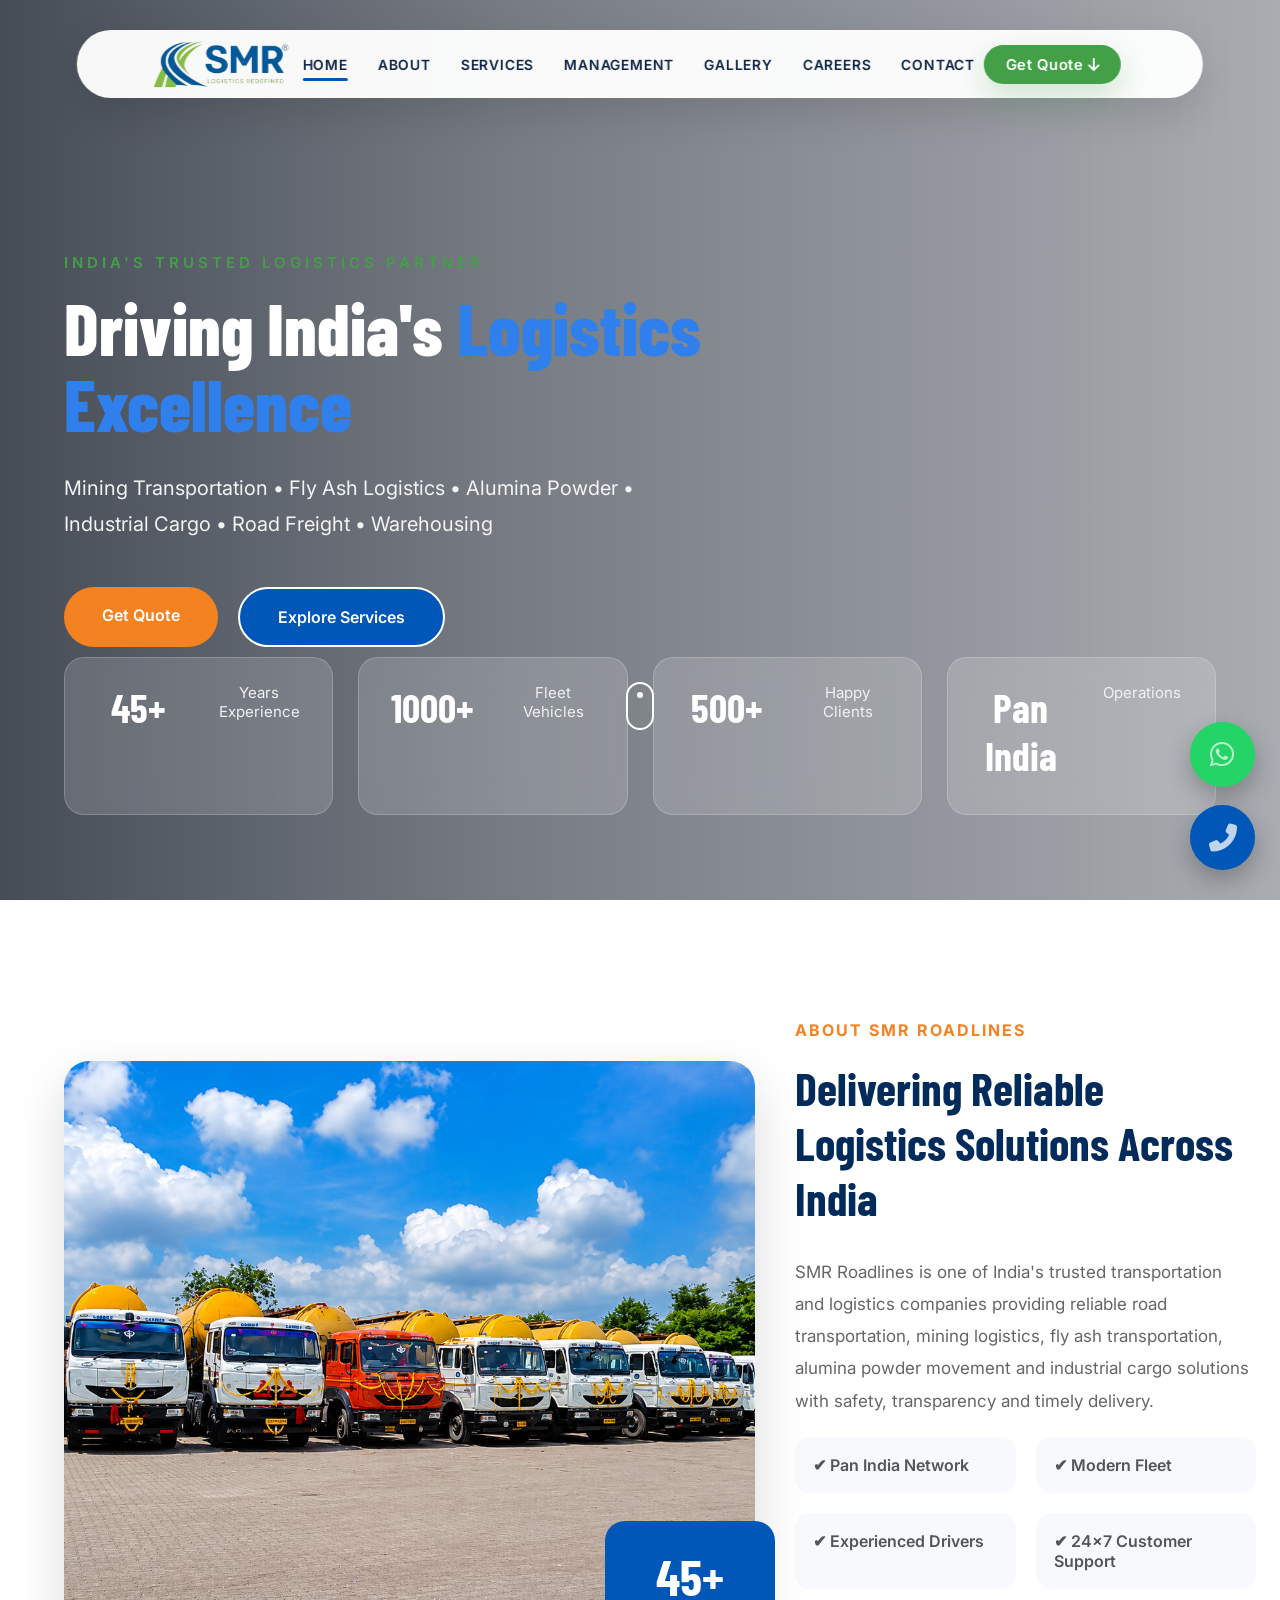
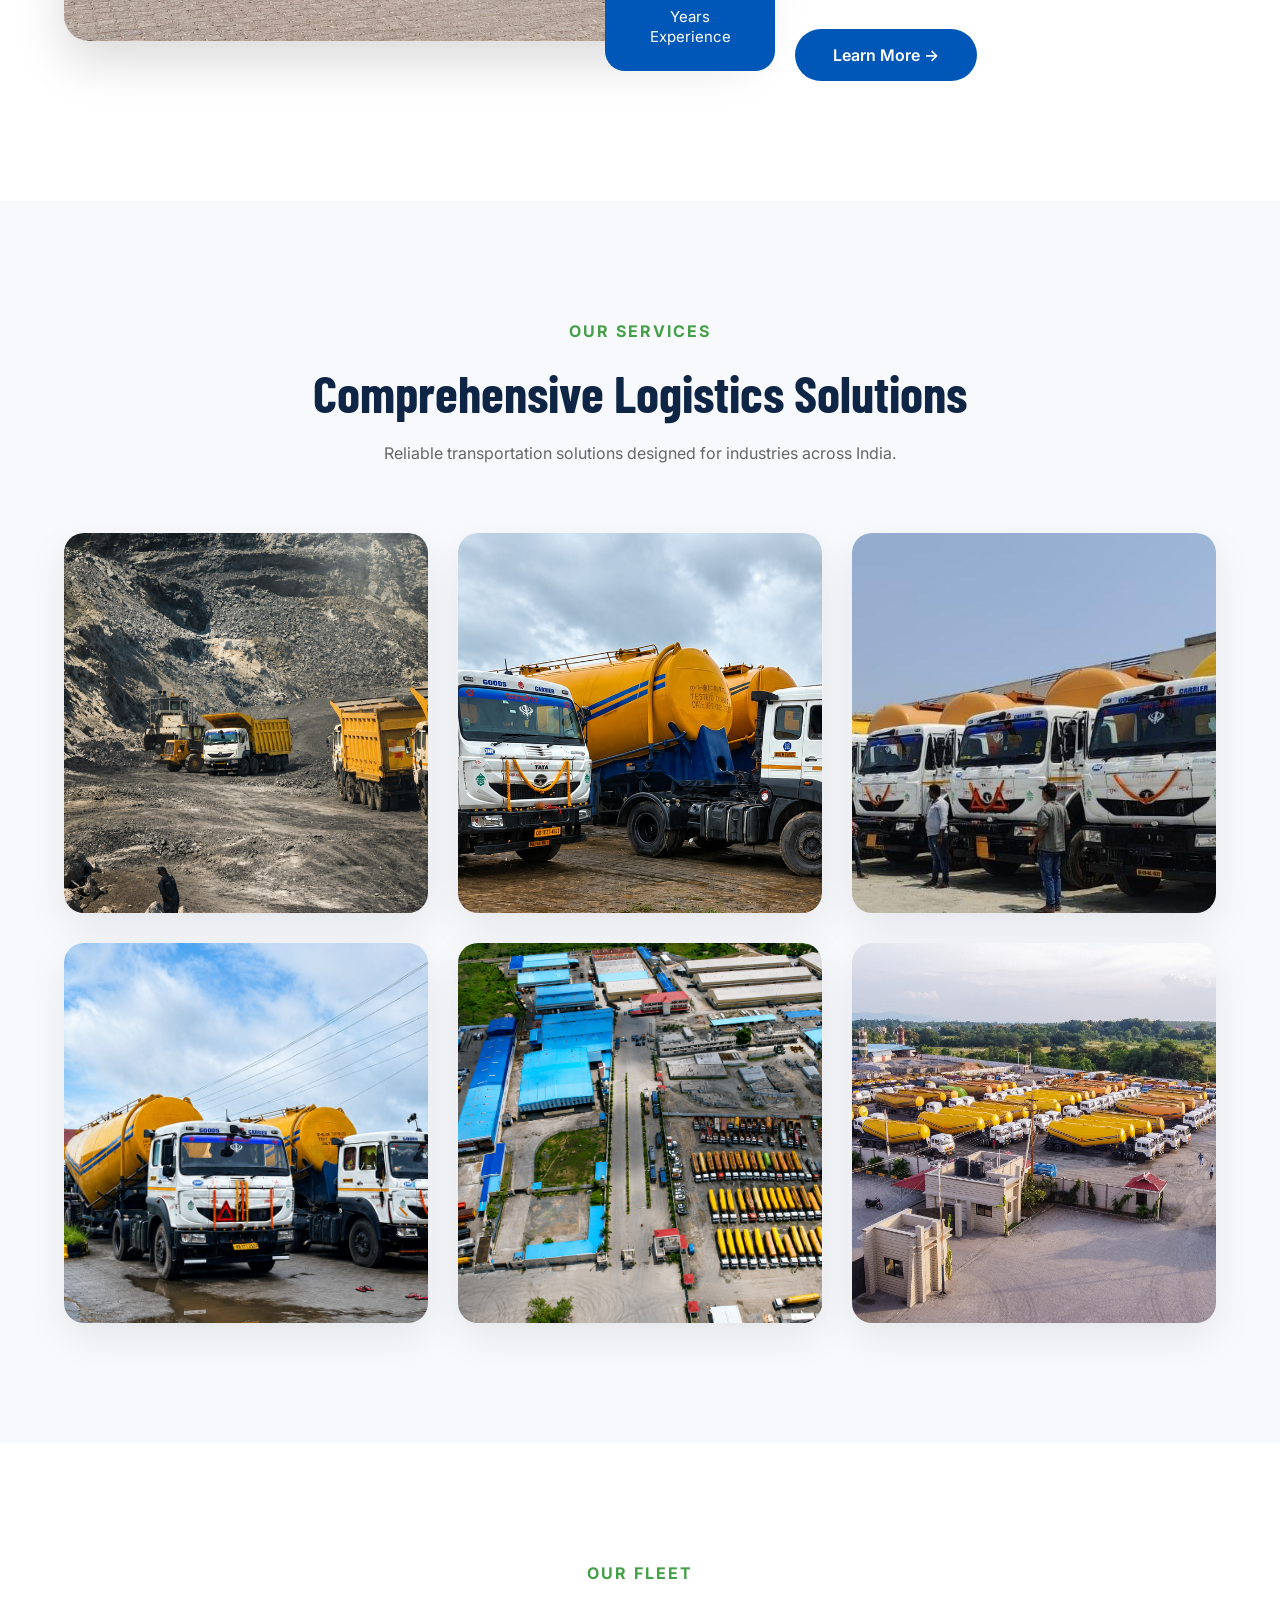
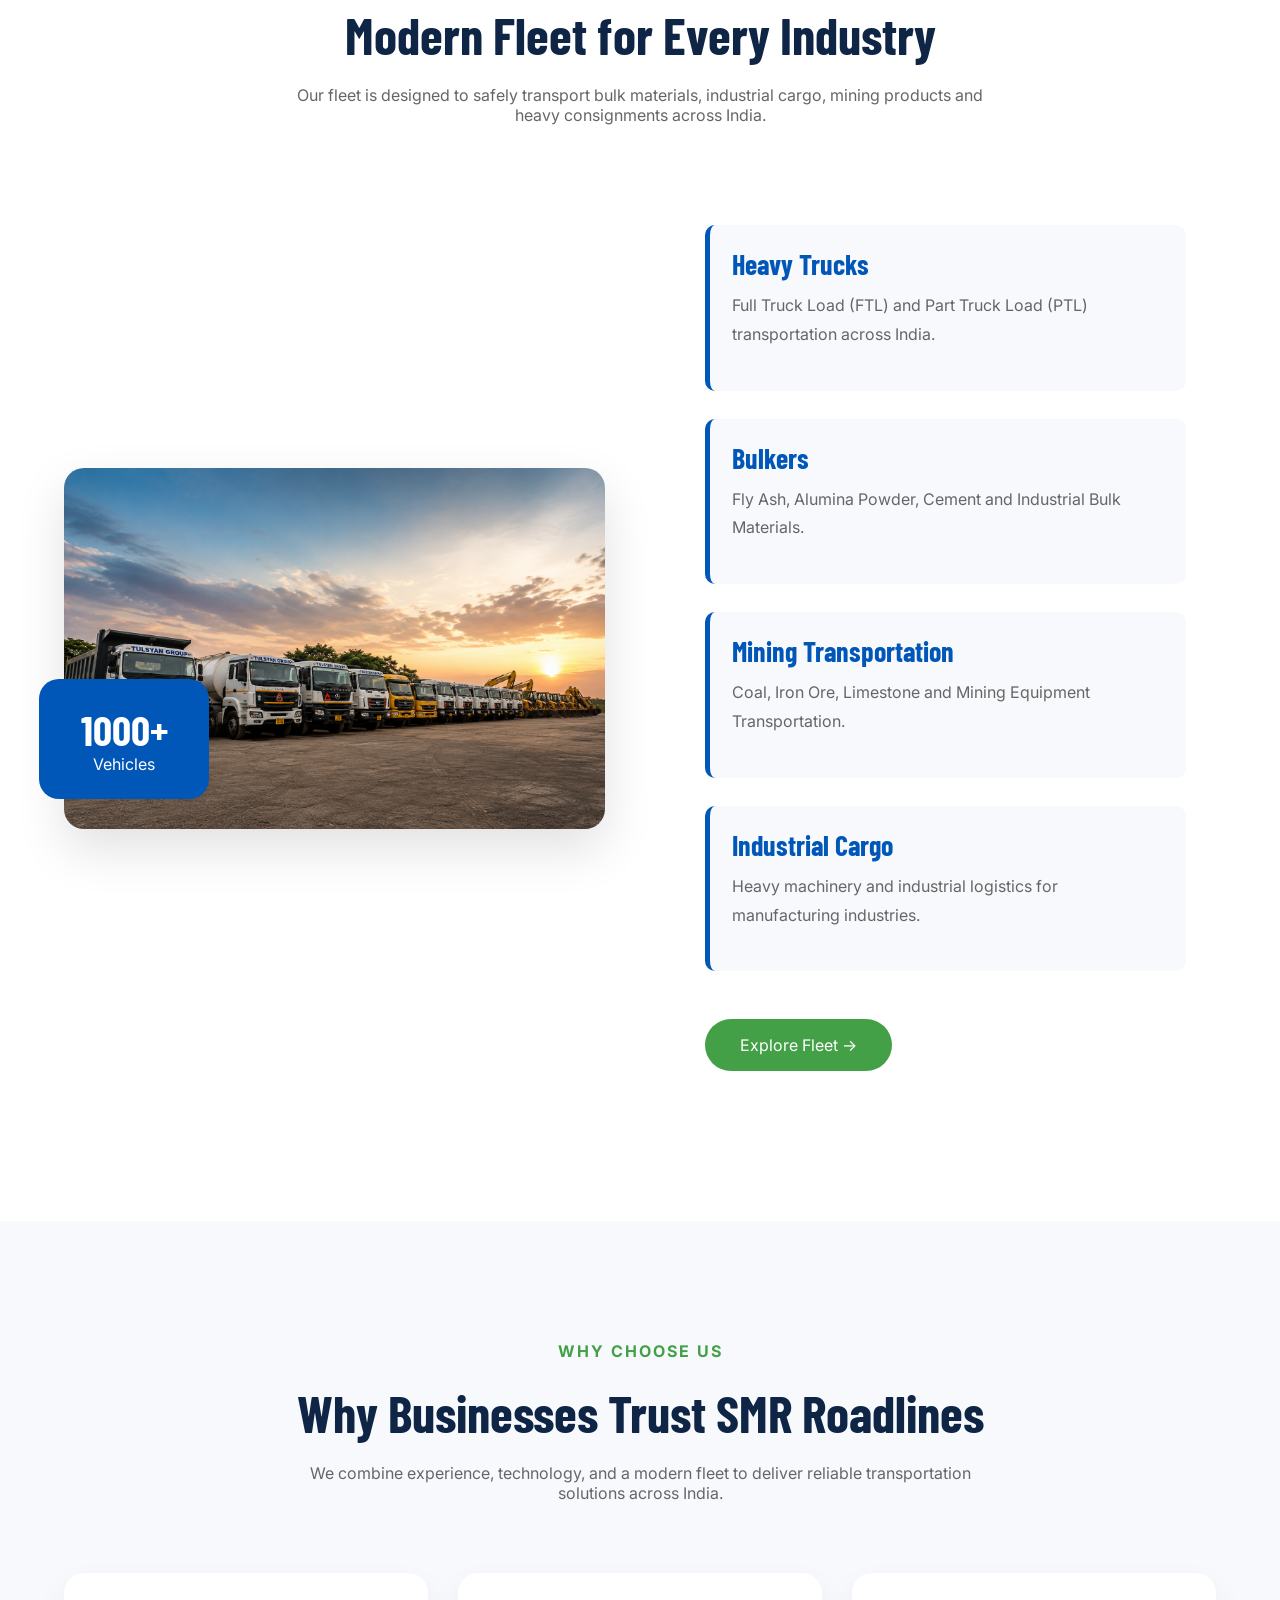
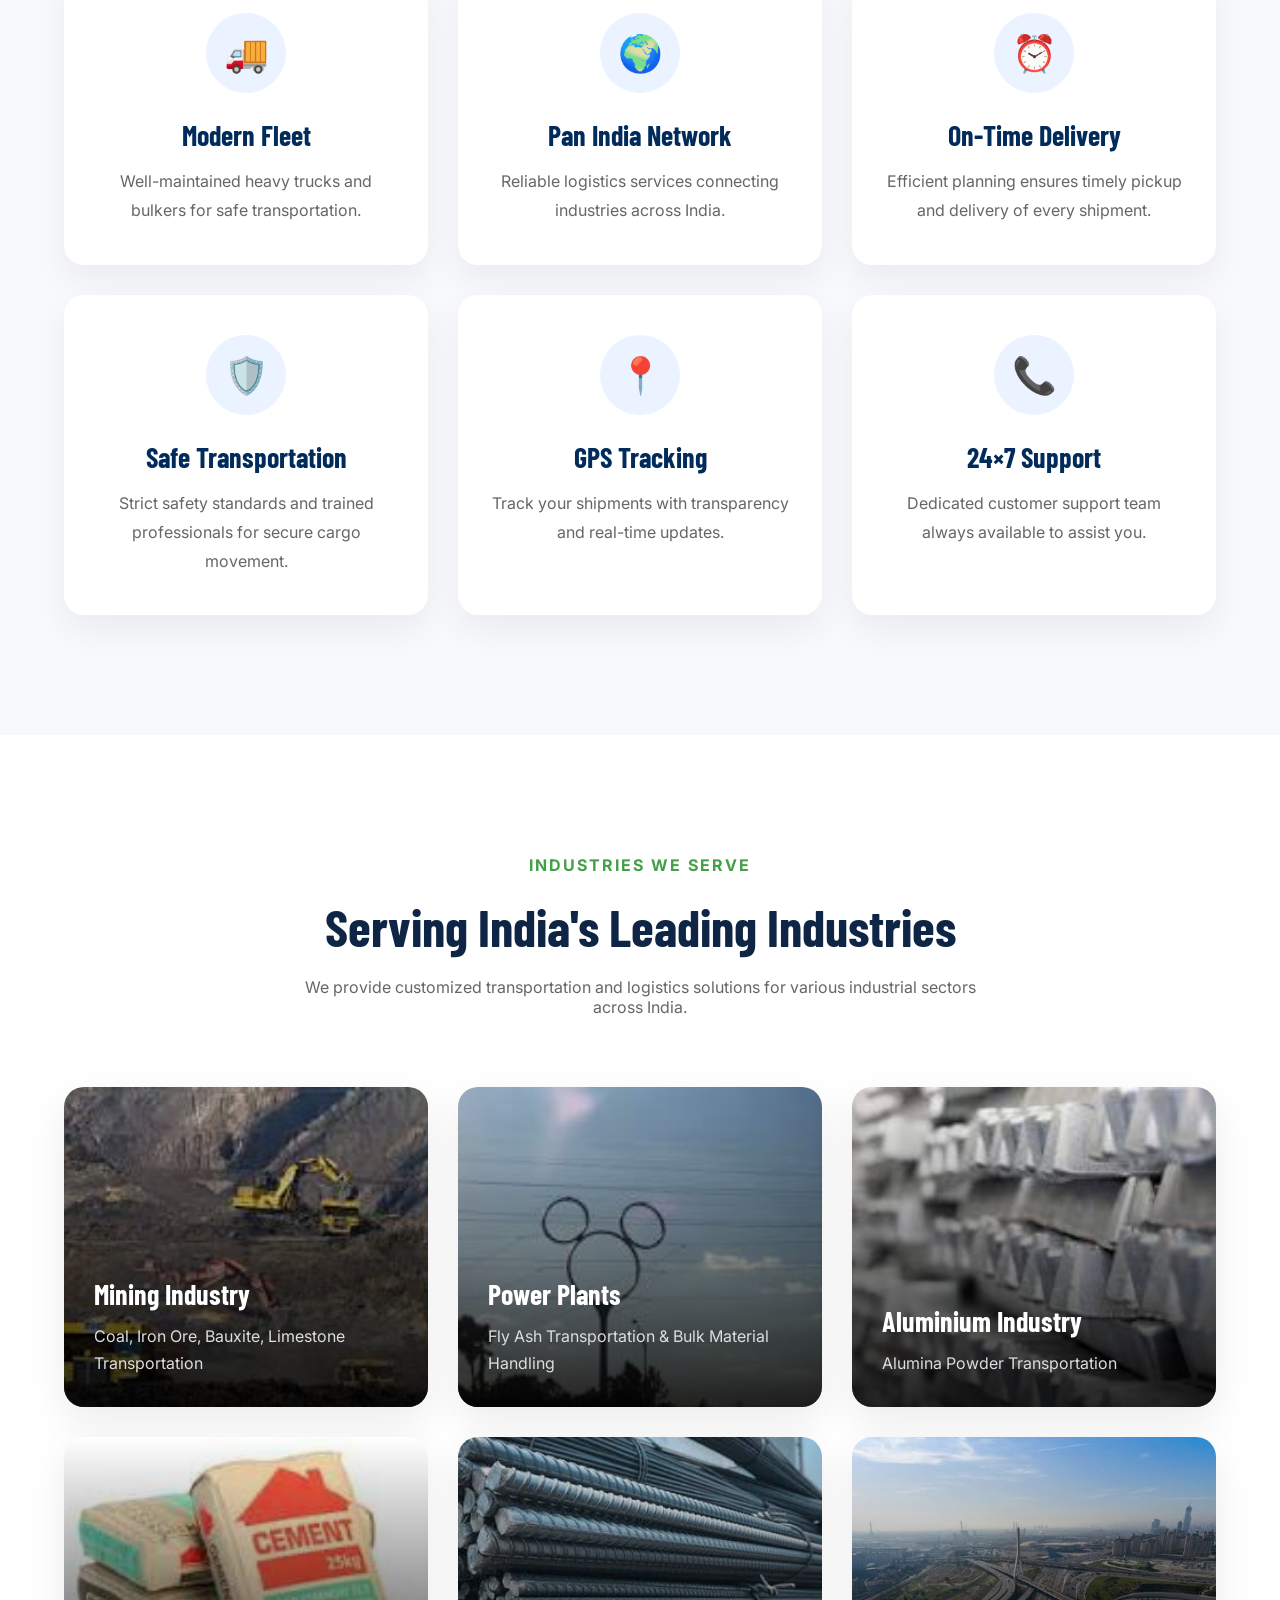
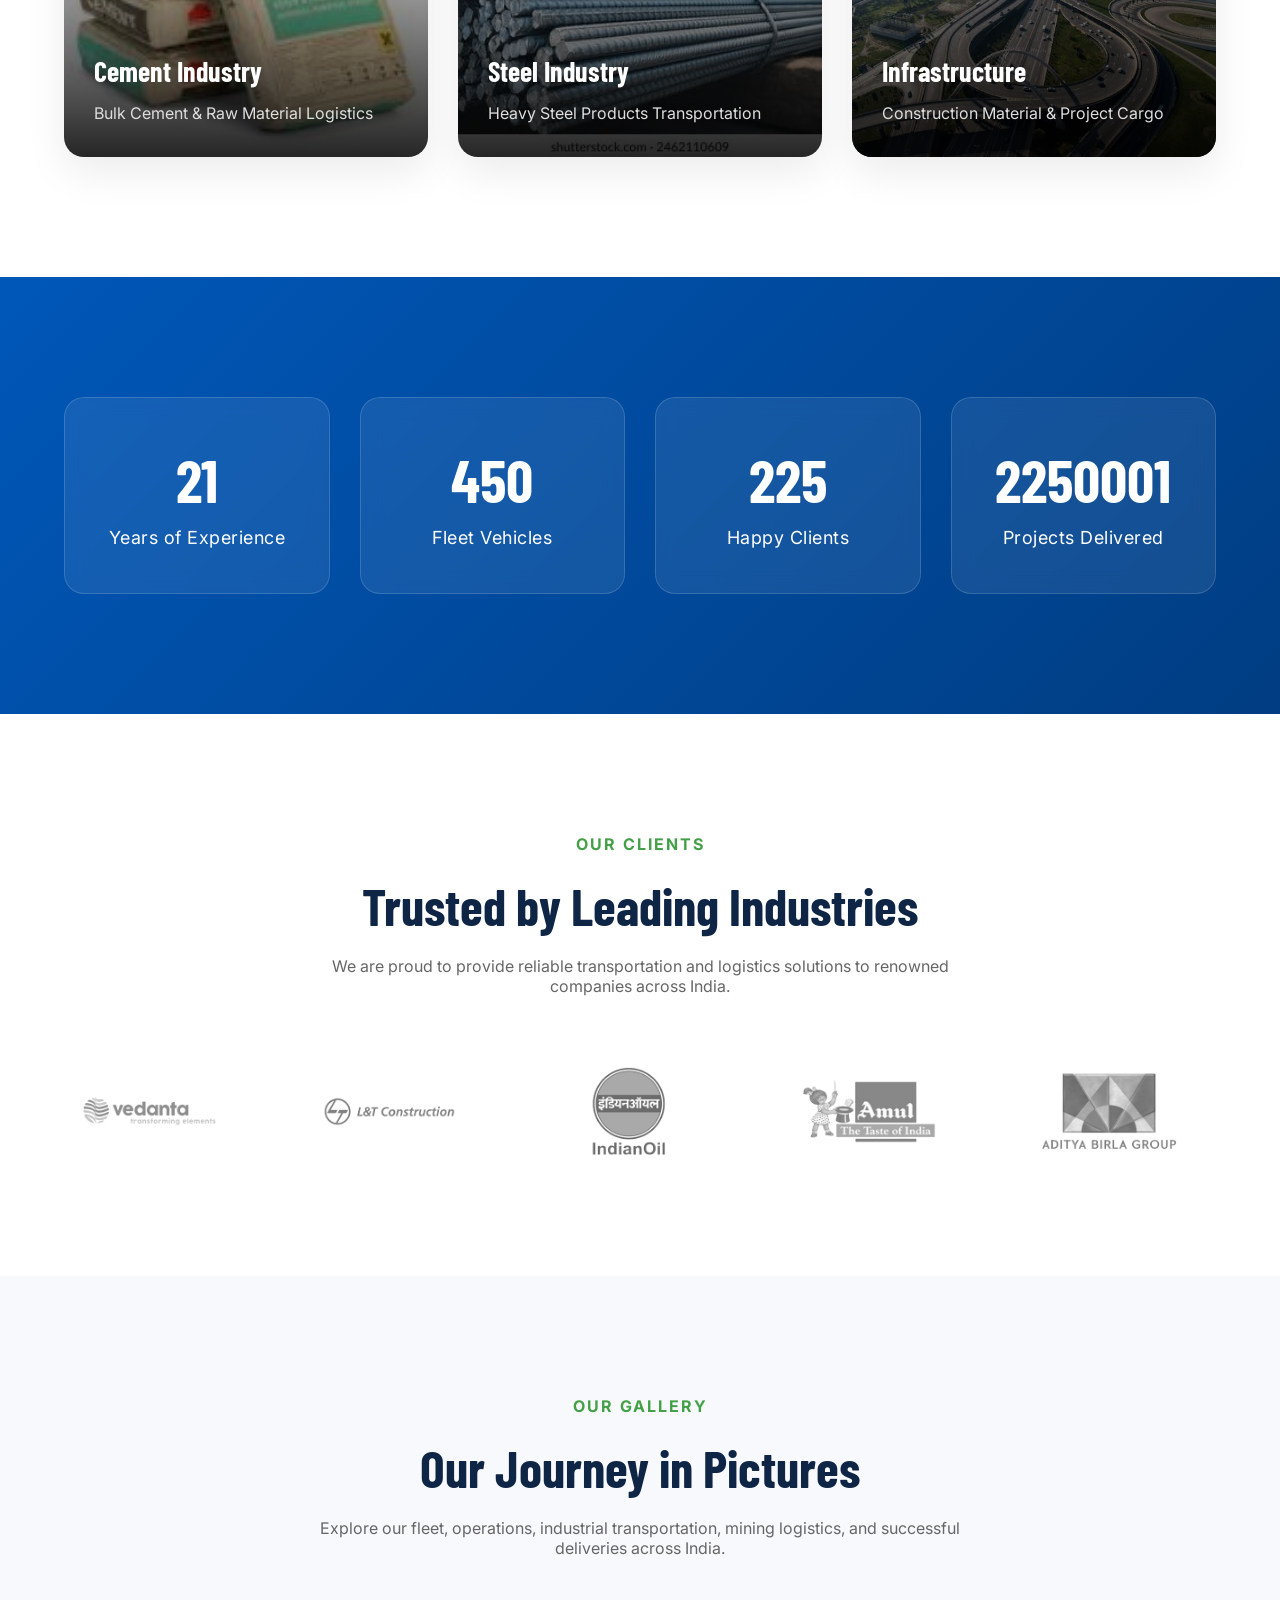
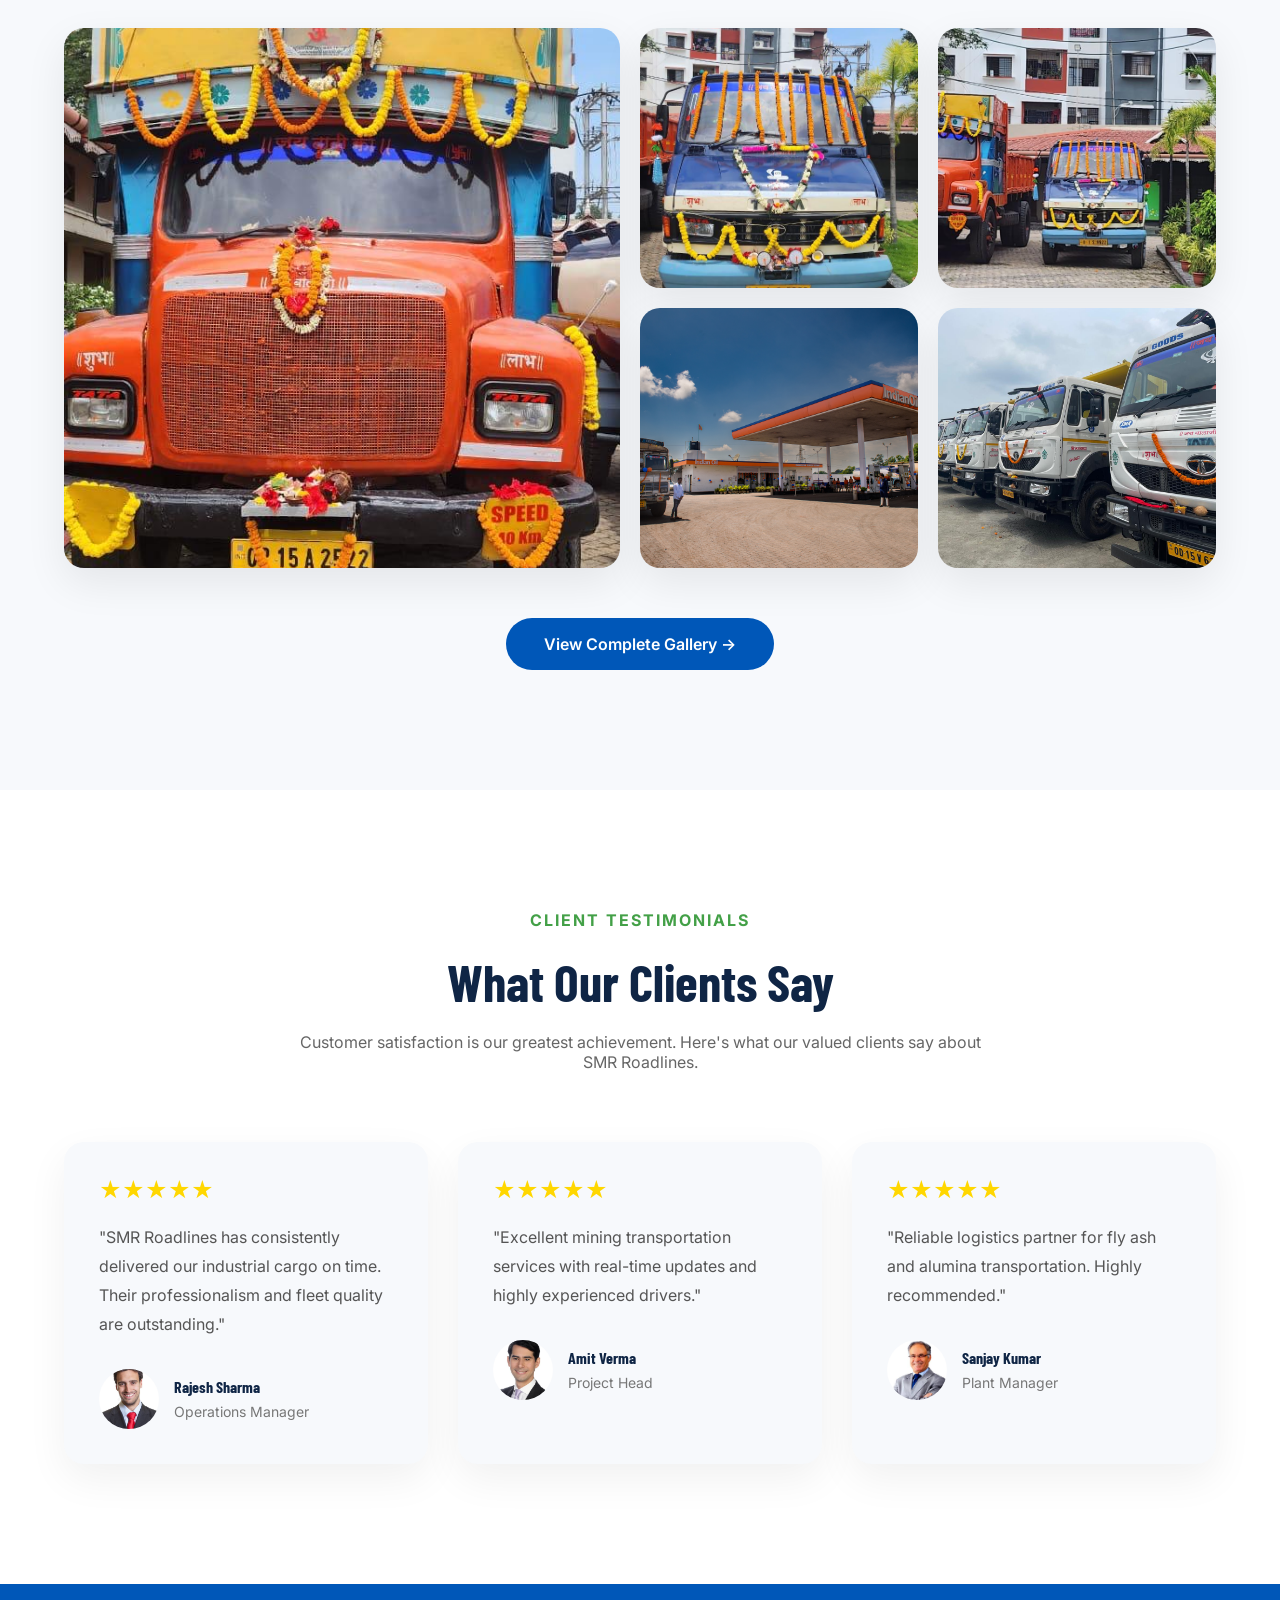
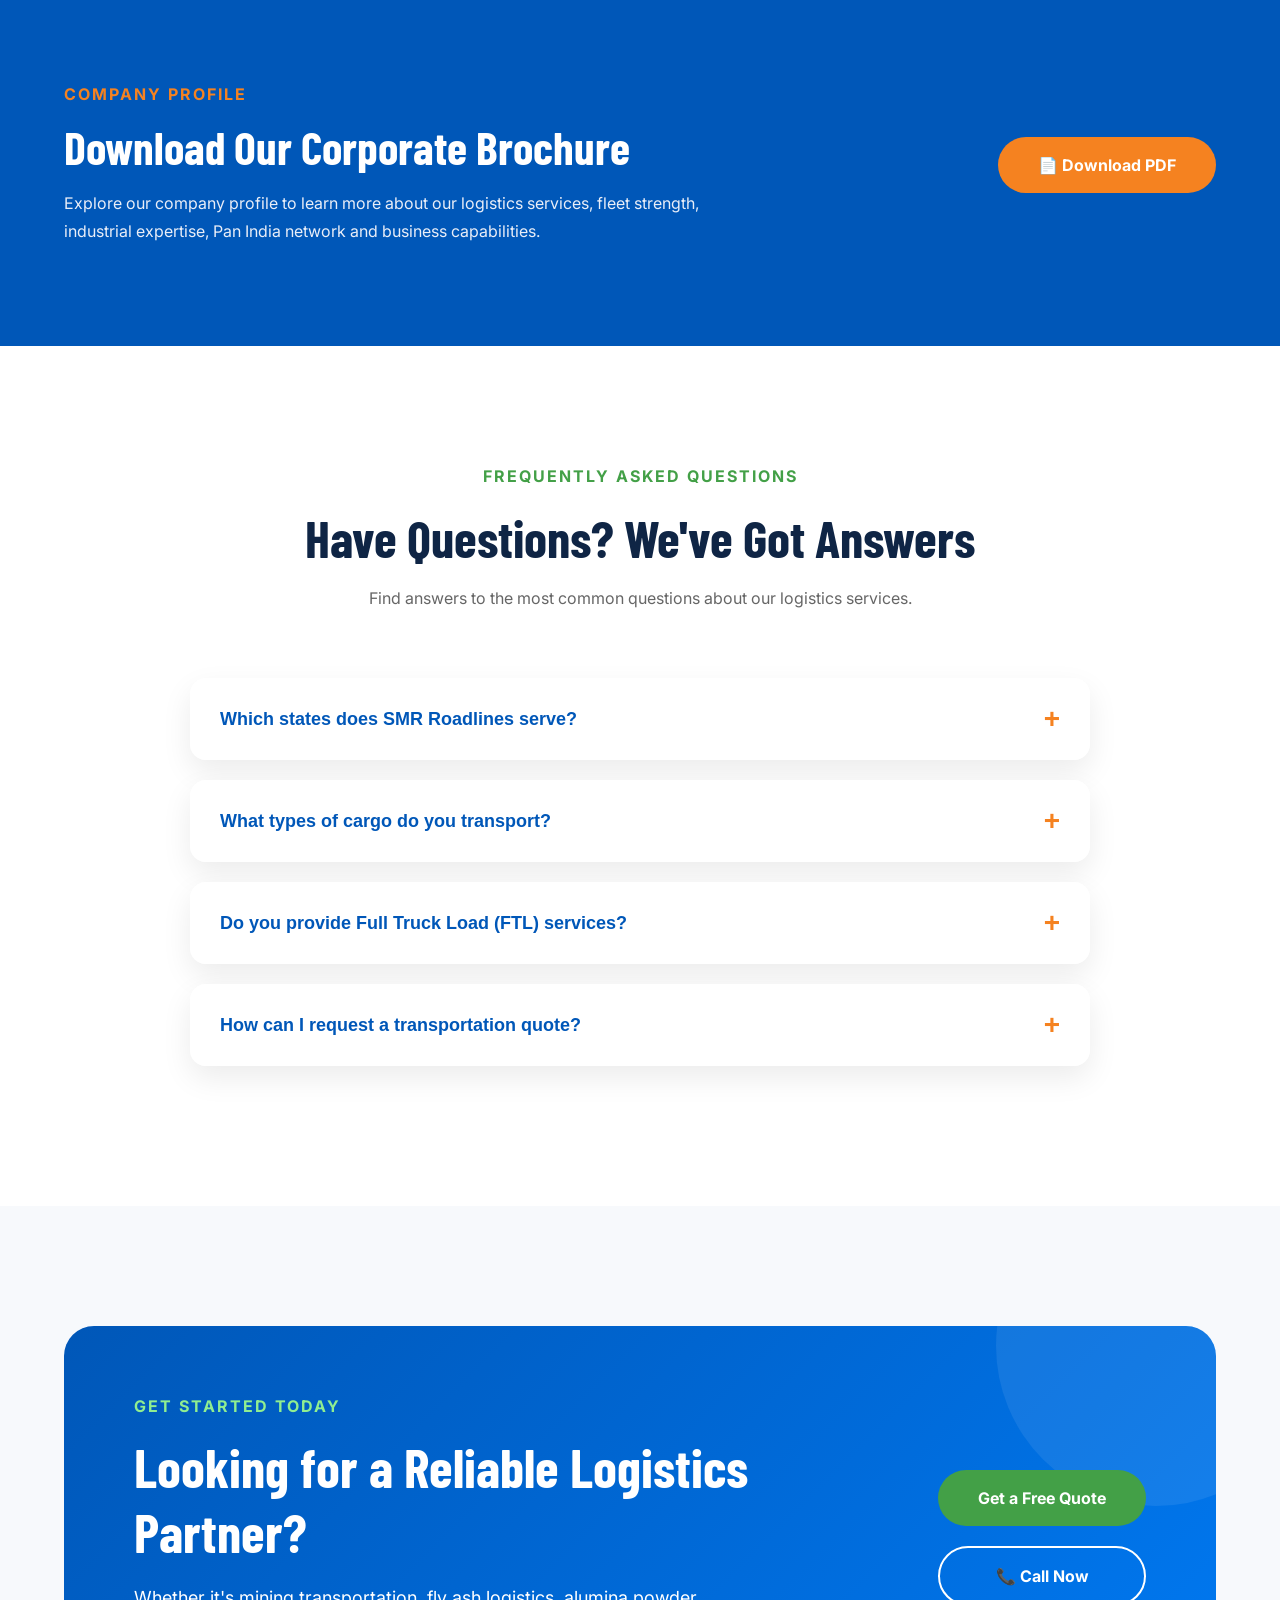
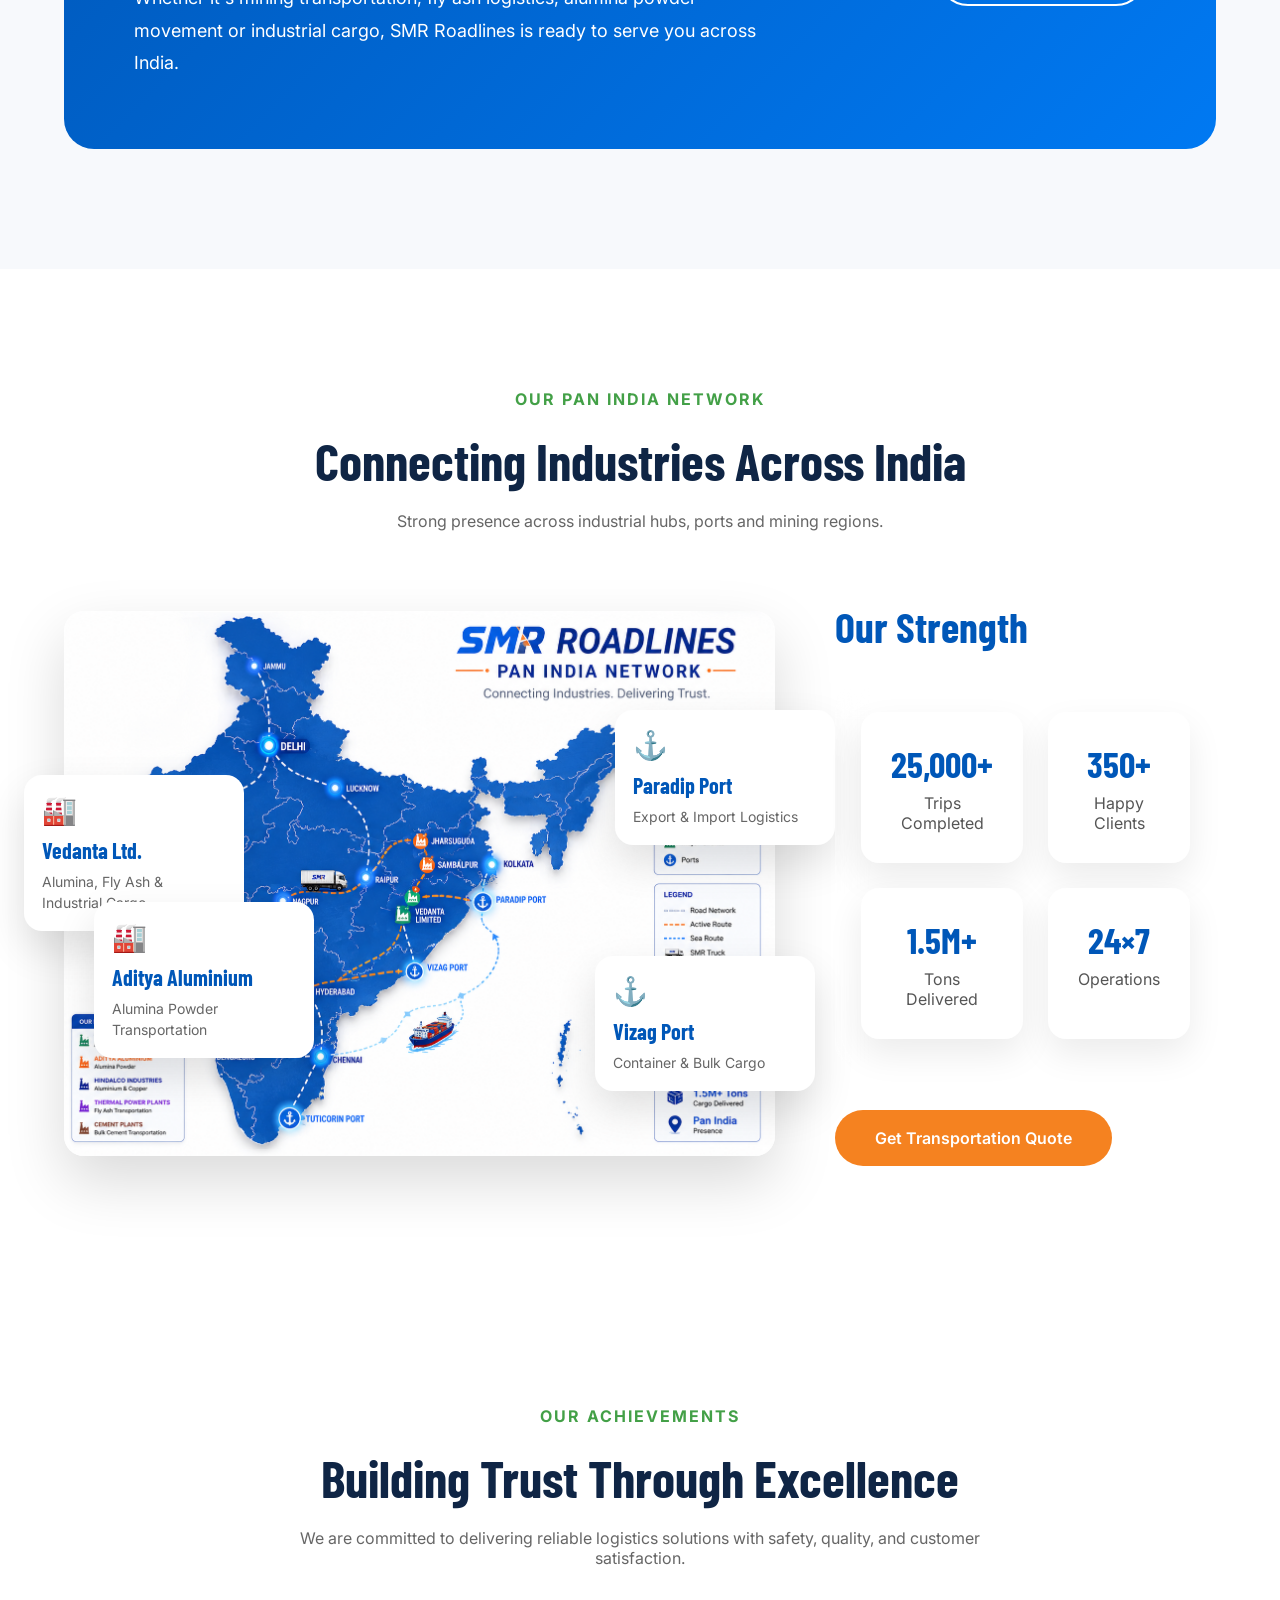
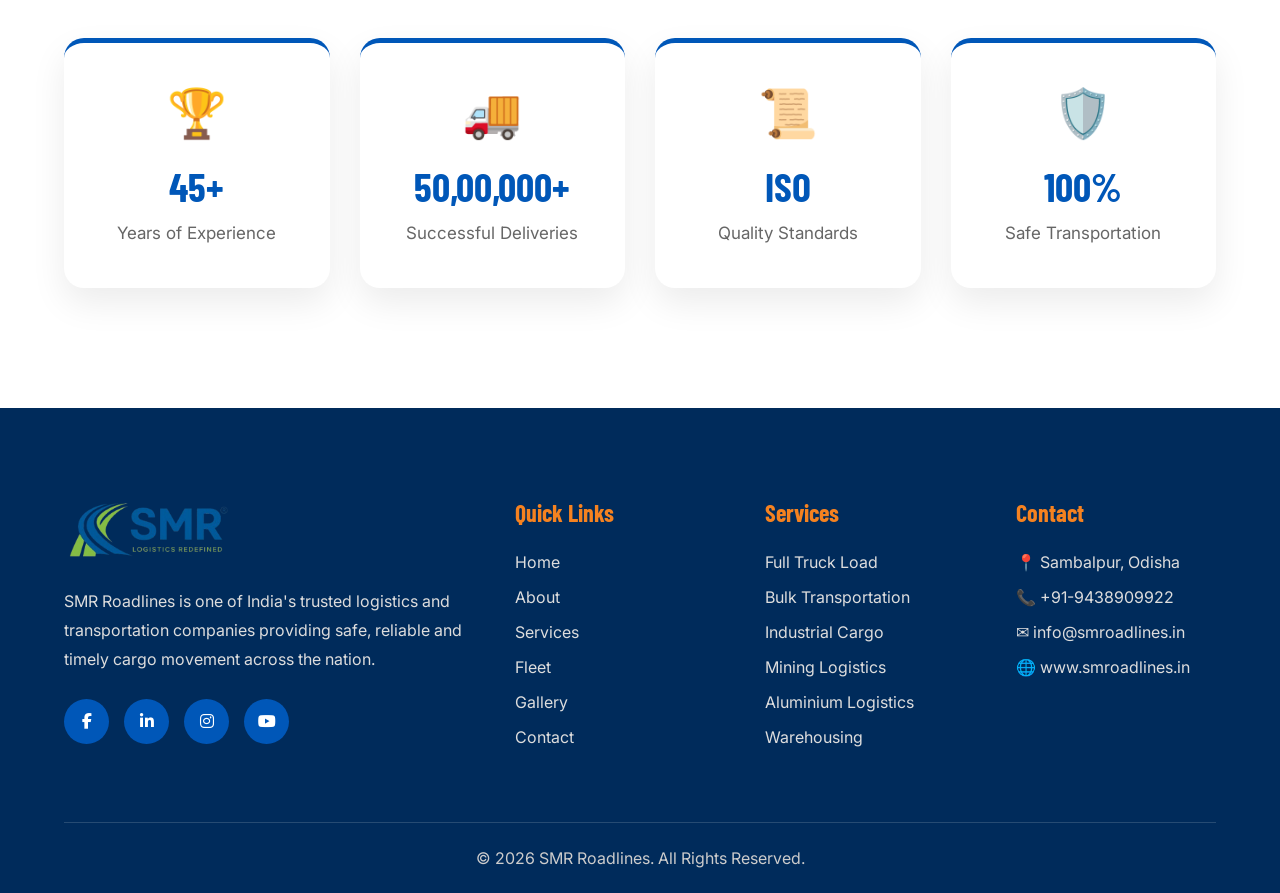
==== index.html @ dc26fd70 "animate add in index page" ====
<!DOCTYPE html>
<html lang="en">

<head>

    <meta charset="UTF-8">
    <meta name="viewport" content="width=device-width, initial-scale=1.0">

    <title>SMR Roadlines | Logistics & Transportation Services Across India</title>

<meta name="description"
content="SMR Roadlines provides reliable logistics, industrial transportation, bulk cargo movement, FTL services and pan India road transportation solutions.">

<meta name="keywords"
content="SMR Roadlines, Logistics, Transportation, Cargo, Trucking, Bulk Transportation, Industrial Logistics, Odisha Logistics">

<meta name="author" content="SMR Roadlines">

<meta name="robots" content="index, follow">

<meta name="theme-color" content="#0057B8">
<meta property="og:title"
content="SMR Roadlines">

<meta property="og:description"
content="Reliable Logistics & Transportation Services Across India">

<meta property="og:image"
content="https://www.smroadlines.in/images/og-image.jpg">

<meta property="og:type"
content="website">

<meta property="og:url"
content="https://www.smroadlines.in/">
<link rel="icon" href="Logo/favicon.png">

    <!-- Google Fonts -->
    <link rel="preconnect" href="https://fonts.googleapis.com">

    <link rel="preconnect" href="https://fonts.gstatic.com" crossorigin>

    <link
        href="https://fonts.googleapis.com/css2?family=Barlow+Condensed:wght@500;600;700;800&family=Inter:wght@300;400;500;600;700&display=swap"
        rel="stylesheet">

    <!-- CSS -->

    <link rel="stylesheet" href="css/variables.css">
<link rel="stylesheet" href="css/navbar.css">
<link rel="stylesheet" href="css/hero.css">
<link rel="stylesheet" href="css/about.css">
<link rel="stylesheet" href="css/services.css">
<link rel="stylesheet" href="css/fleet.css">
<link rel="stylesheet" href="css/why.css">
<link rel="stylesheet" href="css/industries.css">
<link rel="stylesheet" href="css/stats.css">
<link rel="stylesheet" href="css/clients.css">
<link rel="stylesheet" href="css/gallery-preview.css">
<link rel="stylesheet" href="css/testimonials.css">
<link rel="stylesheet" href="css/cta.css">
<link rel="stylesheet" href="css/footer.css">
<link rel="stylesheet" href="css/preloader.css">
<link rel="stylesheet" href="css/floating-buttons.css">
<link rel="stylesheet" href="css/network.css">
<link rel="stylesheet" href="css/achievements.css">
<link rel="stylesheet" href="css/profile.css">
<link rel="stylesheet" href="css/faq.css">
<link rel="stylesheet" href="css/progress.css">
<link rel="stylesheet" href="css/dark.css">

<link rel="stylesheet"
href="https://cdnjs.cloudflare.com/ajax/libs/font-awesome/6.7.2/css/all.min.css">

<link rel="stylesheet"
href="https://unpkg.com/aos@2.3.4/dist/aos.css">

<!-- KEEP THIS LAST -->
<link rel="stylesheet" href="css/responsive.css">

</head>

<body>

    <!--==================================
        PRELOADER
===================================-->

<div id="preloader">

    <div class="loader">

        <img src="Logo/SMRLogo2.png" alt="SMR Logo">

        <div class="loading-bar">

            <span></span>

        </div>

    </div>

</div>

<!-- ==========================================
        SCROLL PROGRESS BAR
========================================== -->

<div id="progress-bar"></div>

    <!--========================
            HEADER
    =========================-->

    <header id="header">

    <div class="container nav-container">

        <a href="index.html" class="logo">

            <img src="Logo/SMRLogo2.png" alt="SMR Roadlines">

        </a>

        <nav id="navMenu">

            <ul>

                <li><a href="index.html" class="active">Home</a></li>

                <li><a href="about.html">About</a></li>

                <li><a href="services.html">Services</a></li>

                <li><a href="management.html">Management</a></li>

                <li><a href="gallery.html">Gallery</a></li>

                <li><a href="careers.html">Careers</a></li>

                <li><a href="contact.html">Contact</a></li>

            </ul>

        </nav>

        <div class="nav-right">

            <a href="contact.html" class="quote-btn">

                Get Quote

                <i class="fa-solid fa-arrow-down"></i>

            </a>

             <!--<button class="dark-toggle" aria-label="Toggle dark mode">

                <i class="fa-solid fa-moon"></i>

            </button>-->

            <div id="menuBtn">

                <span></span>

                <span></span>

                <span></span>

            </div>

        </div>

    </div>

</header>

    <!--========================
            HERO
    =========================-->

    <section class="hero" data-aos="fade">

        <!-- Video -->

        <video autoplay muted loop playsinline>

            <source src="videos/hero.mp4" type="video/mp4">

        </video>

        <!-- Overlay -->

        <div class="overlay"></div>

        <!-- Hero Content -->

        <div class="hero-content">

            <p class="small-title">

                INDIA'S TRUSTED LOGISTICS PARTNER

            </p>

            <h1>

                Driving India's <span>Logistics Excellence</span>

            </h1>

            <p class="hero-text">

                Mining Transportation • Fly Ash Logistics • Alumina Powder •
                Industrial Cargo • Road Freight • Warehousing

            </p>

            <div class="hero-buttons">

                <a href="contact.html" class="btn-primary">

                    Get Quote

                </a>

                <a href="services.html" class="btn-secondary">

                    Explore Services

                </a>

            </div>

        </div>

        <!-- Statistics -->

        <div class="hero-stats">

            <div class="stat-box">

                <h2>45+</h2>

                <span>Years Experience</span>

            </div>

            <div class="stat-box">

                <h2>1000+</h2>

                <span>Fleet Vehicles</span>

            </div>

            <div class="stat-box">

                <h2>500+</h2>

                <span>Happy Clients</span>

            </div>

            <div class="stat-box">

                <h2>Pan India</h2>

                <span>Operations</span>

            </div>

        </div>

        <!-- Scroll -->

        <div class="scroll-down">

            <span></span>

        </div>

    </section>

    <!--==================================
        ABOUT SMR
===================================-->

<section class="about" data-aos="fade-up">

    <div class="container about-grid" data-aos="zoom-in" data-aos-delay="300">

        <!-- Left Image -->

        <div class="about-image">

            <img src="images/about/about-truck.png" alt="SMR Roadlines">

            <div class="experience">

                <h2>45+</h2>

                <span>Years Experience</span>

            </div>

        </div>

        <!-- Right Content -->

        <div class="about-content">

            <span class="section-tag">
                ABOUT SMR ROADLINES
            </span>

            <h2>

                Delivering Reliable Logistics
                Solutions Across India

            </h2>

            <p>

                SMR Roadlines is one of India's trusted transportation and
                logistics companies providing reliable road transportation,
                mining logistics, fly ash transportation, alumina powder
                movement and industrial cargo solutions with safety,
                transparency and timely delivery.

            </p>

            <div class="about-features">

                <div class="feature">

                    ✔ Pan India Network

                </div>

                <div class="feature">

                    ✔ Modern Fleet

                </div>

                <div class="feature">

                    ✔ Experienced Drivers

                </div>

                <div class="feature">

                    ✔ 24×7 Customer Support

                </div>

            </div>

            <a href="about.html" class="about-btn">

                Learn More →

            </a>

        </div>

    </div>

</section>

<!--==================================
        SERVICES
===================================-->

<section class="services" data-aos="fade-up">

    <div class="container">

        <div class="section-title">

            <span>OUR SERVICES</span>

            <h2>
                Comprehensive Logistics
                Solutions
            </h2>

            <p>
                Reliable transportation solutions designed for industries
                across India.
            </p>

        </div>

        <div class="services-grid">

            <!-- Mining -->

            <div class="service-card" data-aos="fade-up"
     data-aos-delay="100">

                <img src="images/services/mining.png" alt="Mining">

                <div class="service-content">

                    <h3>Mining Transportation</h3>

                    <p>
                        Safe transportation of coal, iron ore,
                        limestone and mining equipment.
                    </p>

                    <a href="services.html#mining">

                        Read More →

                    </a>

                </div>

            </div>

            <!-- Fly Ash -->

            <div class="service-card" data-aos="fade-up"
     data-aos-delay="100">

                <img src="images/services/flyash.png" alt="Fly Ash">

                <div class="service-content">

                    <h3>Fly Ash Transportation</h3>

                    <p>
                        Efficient bulk transportation for power
                        plants and cement industries.
                    </p>

                    <a href="services.html#flyash">

                        Read More →

                    </a>

                </div>

            </div>

            <!-- Alumina -->

            <div class="service-card" data-aos="fade-up"
     data-aos-delay="100">

                <img src="images/services/alumina.jpeg">

                <div class="service-content">

                    <h3>Alumina Powder</h3>

                    <p>

                        Bulk transportation from various
                        ports to Aditya Aluminium &
                        Vedanta Limited.

                    </p>

                    <a href="services.html#alumina">

                        Read More →

                    </a>

                </div>

            </div>

            <!-- Road -->

            <div class="service-card" data-aos="fade-up"
     data-aos-delay="100">

                <img src="images/services/road.png">

                <div class="service-content">

                    <h3>Road Freight</h3>

                    <p>

                        Full Truck Load and Part Truck
                        Load transportation across India.

                    </p>

                    <a href="services.html#road">

                        Read More →

                    </a>

                </div>

            </div>

            <!-- Warehouse -->

            <div class="service-card" data-aos="fade-up"
     data-aos-delay="100">

                <img src="images/services/warehouse.png">

                <div class="service-content">

                    <h3>Warehousing</h3>

                    <p>

                        Secure storage and inventory
                        management solutions.

                    </p>

                    <a href="services.html#warehouse">

                        Read More →

                    </a>

                </div>

            </div>

            <!-- Cargo -->

            <div class="service-card" data-aos="fade-up"
     data-aos-delay="100">

                <img src="images/services/cargo.jpg">

                <div class="service-content">

                    <h3>Industrial Cargo</h3>

                    <p>

                        Specialized logistics for
                        industrial equipment and machinery.

                    </p>

                    <a href="services.html#cargo">

                        Read More →

                    </a>

                </div>

            </div>

        </div>

    </div>

</section>
<!--==================================
        FLEET SHOWCASE
===================================-->

<section class="fleet" data-aos="zoom-in">

    <div class="container">

        <div class="section-title">

            <span>OUR FLEET</span>

            <h2>Modern Fleet for Every Industry</h2>

            <p>
                Our fleet is designed to safely transport bulk materials,
                industrial cargo, mining products and heavy consignments
                across India.
            </p>

        </div>

        <div class="fleet-grid">

            <!-- Left -->

            <div class="fleet-image">

                <img src="images/fleet/fleet-main1.png" alt="SMR Fleet">

                <div class="fleet-badge">

                    <h3>1000+</h3>

                    <span>Vehicles</span>

                </div>

            </div>

            <!-- Right -->

            <div class="fleet-content">

                <div class="fleet-item">

                    <h3>Heavy Trucks</h3>

                    <p>
                        Full Truck Load (FTL) and Part Truck Load (PTL)
                        transportation across India.
                    </p>

                </div>

                <div class="fleet-item">

                    <h3>Bulkers</h3>

                    <p>
                        Fly Ash, Alumina Powder,
                        Cement and Industrial Bulk Materials.
                    </p>

                </div>

                <div class="fleet-item">

                    <h3>Mining Transportation</h3>

                    <p>
                        Coal, Iron Ore, Limestone and
                        Mining Equipment Transportation.
                    </p>

                </div>

                <div class="fleet-item">

                    <h3>Industrial Cargo</h3>

                    <p>
                        Heavy machinery and industrial logistics
                        for manufacturing industries.
                    </p>

                </div>

                <a href="services.html" class="fleet-btn">

                    Explore Fleet →

                </a>

            </div>

        </div>

    </div>

</section>
<!--==================================
        WHY CHOOSE SMR
===================================-->

<section class="why-smr" data-aos="fade-right">

    <div class="container">

        <div class="section-title">

            <span>WHY CHOOSE US</span>

            <h2>Why Businesses Trust SMR Roadlines</h2>

            <p>
                We combine experience, technology, and a modern fleet to deliver
                reliable transportation solutions across India.
            </p>

        </div>

        <div class="why-grid">

            <div class="why-card">
                <div class="why-icon">🚚</div>
                <h3>Modern Fleet</h3>
                <p>Well-maintained heavy trucks and bulkers for safe transportation.</p>
            </div>

            <div class="why-card">
                <div class="why-icon">🌍</div>
                <h3>Pan India Network</h3>
                <p>Reliable logistics services connecting industries across India.</p>
            </div>

            <div class="why-card">
                <div class="why-icon">⏰</div>
                <h3>On-Time Delivery</h3>
                <p>Efficient planning ensures timely pickup and delivery of every shipment.</p>
            </div>

            <div class="why-card">
                <div class="why-icon">🛡️</div>
                <h3>Safe Transportation</h3>
                <p>Strict safety standards and trained professionals for secure cargo movement.</p>
            </div>

            <div class="why-card">
                <div class="why-icon">📍</div>
                <h3>GPS Tracking</h3>
                <p>Track your shipments with transparency and real-time updates.</p>
            </div>

            <div class="why-card">
                <div class="why-icon">📞</div>
                <h3>24×7 Support</h3>
                <p>Dedicated customer support team always available to assist you.</p>
            </div>

        </div>

    </div>

</section>
<!--==================================
        INDUSTRIES
===================================-->

<section class="industries" data-aos="fade-left">

    <div class="container">

        <div class="section-title">

            <span>INDUSTRIES WE SERVE</span>

            <h2>Serving India's Leading Industries</h2>

            <p>
                We provide customized transportation and logistics solutions
                for various industrial sectors across India.
            </p>

        </div>

        <div class="industry-grid">

            <div class="industry-card">
                <img src="images/industries/mining.jpg" alt="">
                <div class="industry-overlay">
                    <h3>Mining Industry</h3>
                    <p>Coal, Iron Ore, Bauxite, Limestone Transportation</p>
                </div>
            </div>

            <div class="industry-card">
                <img src="images/industries/power.jpg" alt="">
                <div class="industry-overlay">
                    <h3>Power Plants</h3>
                    <p>Fly Ash Transportation & Bulk Material Handling</p>
                </div>
            </div>

            <div class="industry-card">
                <img src="images/industries/aluminium.jpg" alt="">
                <div class="industry-overlay">
                    <h3>Aluminium Industry</h3>
                    <p>Alumina Powder Transportation</p>
                </div>
            </div>

            <div class="industry-card">
                <img src="images/industries/cement.jpg" alt="">
                <div class="industry-overlay">
                    <h3>Cement Industry</h3>
                    <p>Bulk Cement & Raw Material Logistics</p>
                </div>
            </div>

            <div class="industry-card">
                <img src="images/industries/steel.jpg" alt="">
                <div class="industry-overlay">
                    <h3>Steel Industry</h3>
                    <p>Heavy Steel Products Transportation</p>
                </div>
            </div>

            <div class="industry-card">
                <img src="images/industries/infrastructure.jpg" alt="">
                <div class="industry-overlay">
                    <h3>Infrastructure</h3>
                    <p>Construction Material & Project Cargo</p>
                </div>
            </div>

        </div>

    </div>

</section>
<!--==================================
        STATISTICS
===================================-->

<section class="stats" data-aos="fade-up"
     data-aos-delay="100">

    <div class="container">

        <div class="stats-grid">

            <div class="stat-card">

                <h2 class="counter" data-target="45">0</h2>

                <p>Years of Experience</p>

            </div>

            <div class="stat-card">

                <h2 class="counter" data-target="1000">0</h2>

                <p>Fleet Vehicles</p>

            </div>

            <div class="stat-card">

                <h2 class="counter" data-target="500">0</h2>

                <p>Happy Clients</p>

            </div>

            <div class="stat-card">

                <h2 class="counter" data-target="5000000">0</h2>

                <p>Projects Delivered</p>

            </div>

        </div>

    </div>

</section>
<!--==================================
        OUR CLIENTS
===================================-->

<section class="clients" data-aos="fade-up">

    <div class="container">

        <div class="section-title">

            <span>OUR CLIENTS</span>

            <h2>Trusted by Leading Industries</h2>

            <p>
                We are proud to provide reliable transportation and logistics
                solutions to renowned companies across India.
            </p>

        </div>

        <div class="client-slider">

            <div class="client-track">

                <img src="images/clients/client1.png" alt="Client">
                <img src="images/clients/client2.png" alt="Client">
                <img src="images/clients/client3.png" alt="Client">
                <img src="images/clients/client4.png" alt="Client">
                <img src="images/clients/client5.png" alt="Client">
                <img src="images/clients/client6.png" alt="Client">
                 <img src="images/clients/client7.png" alt="Client">
                <img src="images/clients/client8.png" alt="Client">
                <img src="images/clients/client9.png" alt="Client">
                <img src="images/clients/client10.png" alt="Client">
                <img src="images/clients/client11.png" alt="Client">
                <img src="images/clients/client12.png" alt="Client">
                <img src="images/clients/client13.png" alt="Client">
                <img src="images/clients/client14.png" alt="Client">
                <img src="images/clients/client15.png" alt="Client">
                <img src="images/clients/client16.png" alt="Client">
                <img src="images/clients/client17.png" alt="Client">
                <img src="images/clients/client18.png" alt="Client">


                <!-- Duplicate for infinite scroll -->

                <img src="images/clients/client1.png" alt="Client">
                <img src="images/clients/client2.png" alt="Client">
                <img src="images/clients/client3.png" alt="Client">
                <img src="images/clients/client4.png" alt="Client">
                <img src="images/clients/client5.png" alt="Client">
                <img src="images/clients/client6.png" alt="Client">
                 <img src="images/clients/client7.png" alt="Client">
                <img src="images/clients/client8.png" alt="Client">
                <img src="images/clients/client9.png" alt="Client">
                <img src="images/clients/client10.png" alt="Client">
                <img src="images/clients/client11.png" alt="Client">
                <img src="images/clients/client12.png" alt="Client">
                <img src="images/clients/client13.png" alt="Client">
                <img src="images/clients/client14.png" alt="Client">
                <img src="images/clients/client15.png" alt="Client">
                <img src="images/clients/client16.png" alt="Client">
                <img src="images/clients/client17.png" alt="Client">
                <img src="images/clients/client18.png" alt="Client">

            </div>

        </div>

    </div>

</section>
<!--==================================
        GALLERY PREVIEW
===================================-->

<section class="gallery-preview" data-aos="fade-up"
     data-aos-delay="100">

    <div class="container">

        <div class="section-title">

            <span>OUR GALLERY</span>

            <h2>Our Journey in Pictures</h2>

            <p>
                Explore our fleet, operations, industrial transportation,
                mining logistics, and successful deliveries across India.
            </p>

        </div>

        <div class="gallery-grid">

            <div class="gallery-item large">
                <img src="images/gallery/gallery1.jpeg" alt="">
            </div>

            <div class="gallery-item">
                <img src="images/gallery/gallery2.jpeg" alt="">
            </div>

            <div class="gallery-item">
                <img src="images/gallery/gallery3.jpeg" alt="">
            </div>

            <div class="gallery-item">
                <img src="images/gallery/gallery4.jpg" alt="">
            </div>

            <div class="gallery-item">
                <img src="images/gallery/gallery5.jpeg" alt="">
            </div>

        </div>

        <div class="gallery-btn">

            <a href="gallery.html">

                View Complete Gallery →

            </a>

        </div>

    </div>

</section>
<!--==================================
        TESTIMONIALS
===================================-->

<section class="testimonials" data-aos="fade-up">

    <div class="container">

        <div class="section-title">

            <span>CLIENT TESTIMONIALS</span>

            <h2>What Our Clients Say</h2>

            <p>
                Customer satisfaction is our greatest achievement. Here's what our valued clients say about SMR Roadlines.
            </p>

        </div>

        <div class="testimonial-grid">

            <!-- Testimonial 1 -->

            <div class="testimonial-card">

                <div class="stars">
                    ★★★★★
                </div>

                <p>

                    "SMR Roadlines has consistently delivered our industrial cargo on time. Their professionalism and fleet quality are outstanding."

                </p>

                <div class="client-info">

                    <img src="images/testimonials/client1.jpg" alt="">

                    <div>

                        <h4>Rajesh Sharma</h4>

                        <span>Operations Manager</span>

                    </div>

                </div>

            </div>

            <!-- Testimonial 2 -->

            <div class="testimonial-card">

                <div class="stars">
                    ★★★★★
                </div>

                <p>

                    "Excellent mining transportation services with real-time updates and highly experienced drivers."

                </p>

                <div class="client-info">

                    <img src="images/testimonials/client2.jpg" alt="">

                    <div>

                        <h4>Amit Verma</h4>

                        <span>Project Head</span>

                    </div>

                </div>

            </div>

            <!-- Testimonial 3 -->

            <div class="testimonial-card">

                <div class="stars">
                    ★★★★★
                </div>

                <p>

                    "Reliable logistics partner for fly ash and alumina transportation. Highly recommended."

                </p>

                <div class="client-info">

                    <img src="images/testimonials/client3.jpg" alt="">

                    <div>

                        <h4>Sanjay Kumar</h4>

                        <span>Plant Manager</span>

                    </div>

                </div>

            </div>

        </div>

    </div>

</section>

<!-- ==========================================
        COMPANY PROFILE
========================================== -->

<section class="company-profile" data-aos="zoom-in">

    <div class="container">

        <div class="profile-box">

            <div class="profile-content">

                <span>COMPANY PROFILE</span>

                <h2>Download Our Corporate Brochure</h2>

                <p>
                    Explore our company profile to learn more about our
                    logistics services, fleet strength, industrial expertise,
                    Pan India network and business capabilities.
                </p>

            </div>

            <div class="profile-btn">

                <a href="downloads/SMR-Roadlines-Profile.pdf" download>

                    📄 Download PDF

                </a>

            </div>

        </div>

    </div>

</section>
<!-- ==========================================
        FAQ SECTION
========================================== -->

<section class="faq" data-aos="fade-up">

    <div class="container">

        <div class="section-title">

            <span>FREQUENTLY ASKED QUESTIONS</span>

            <h2>Have Questions? We've Got Answers</h2>

            <p>
                Find answers to the most common questions about our logistics services.
            </p>

        </div>

        <div class="faq-container">

            <div class="faq-item">

                <button class="faq-question">

                    Which states does SMR Roadlines serve?

                    <span>+</span>

                </button>

                <div class="faq-answer">

                    <p>
                        We provide transportation services across major states in India,
                        including Odisha, Chhattisgarh, Maharashtra, Gujarat,
                        Andhra Pradesh, Telangana, Karnataka, Tamil Nadu,
                        West Bengal and many more.
                    </p>

                </div>

            </div>

            <div class="faq-item">

                <button class="faq-question">

                    What types of cargo do you transport?

                    <span>+</span>

                </button>

                <div class="faq-answer">

                    <p>
                        We transport aluminium, fly ash, cement,
                        steel, industrial equipment, bulk cargo,
                        mining materials and general freight.
                    </p>

                </div>

            </div>

            <div class="faq-item">

                <button class="faq-question">

                    Do you provide Full Truck Load (FTL) services?

                    <span>+</span>

                </button>

                <div class="faq-answer">

                    <p>
                        Yes. We specialize in Full Truck Load (FTL)
                        transportation for industrial and commercial clients.
                    </p>

                </div>

            </div>

            <div class="faq-item">

                <button class="faq-question">

                    How can I request a transportation quote?

                    <span>+</span>

                </button>

                <div class="faq-answer">

                    <p>
                        You can submit the quotation form on our website
                        or contact our team directly by phone or email.
                    </p>

                </div>

            </div>

        </div>

    </div>

</section>
<!--==================================
        CONTACT CTA
===================================-->

<section class="cta" data-aos="zoom-in">

    <div class="container">

        <div class="cta-box">

            <div class="cta-content">

                <span>GET STARTED TODAY</span>

                <h2>
                    Looking for a Reliable
                    Logistics Partner?
                </h2>

                <p>

                    Whether it's mining transportation, fly ash logistics,
                    alumina powder movement or industrial cargo,
                    SMR Roadlines is ready to serve you across India.

                </p>

            </div>

            <div class="cta-buttons">

                <a href="contact.html" class="cta-btn">

                    Get a Free Quote

                </a>

                <a href="tel:+919438909922" class="call-btn">

                    📞 Call Now

                </a>

            </div>

        </div>

    </div>

</section>
<!-- ==========================================
        PAN INDIA NETWORK
=========================================== -->

<section class="network" data-aos="zoom-in-up">

    <div class="container">

        <div class="section-title">

            <span>OUR PAN INDIA NETWORK</span>

            <h2>Connecting Industries Across India</h2>

            <p>
                Strong presence across industrial hubs, ports and mining regions.
            </p>

        </div>

        <div class="network-wrapper">

            <!-- MAP -->
            <div class="network-map">

                <img src="images/network/smr-network-map.png" alt="SMR Network">
                <!-- =========================
      FLOATING INFO CARDS
========================== -->

<div class="info-card vedanta">

    <div class="icon">🏭</div>

    <h4>Vedanta Ltd.</h4>

    <p>Alumina, Fly Ash & Industrial Cargo</p>

</div>

<div class="info-card aditya">

    <div class="icon">🏭</div>

    <h4>Aditya Aluminium</h4>

    <p>Alumina Powder Transportation</p>

</div>

<div class="info-card paradip">

    <div class="icon">⚓</div>

    <h4>Paradip Port</h4>

    <p>Export & Import Logistics</p>

</div>

<div class="info-card vizag">

    <div class="icon">⚓</div>

    <h4>Vizag Port</h4>

    <p>Container & Bulk Cargo</p>

</div>

            </div>

            <!-- RIGHT SIDE -->
            <div class="network-details">

                <h3>Our Strength</h3>

                <div class="stat-box">

                    <div class="stat">
                        <h2>25,000+</h2>
                        <p>Trips Completed</p>
                    </div>

                    <div class="stat">
                        <h2>350+</h2>
                        <p>Happy Clients</p>
                    </div>

                    <div class="stat">
                        <h2>1.5M+</h2>
                        <p>Tons Delivered</p>
                    </div>

                    <div class="stat">
                        <h2>24×7</h2>
                        <p>Operations</p>
                    </div>

                </div>

                <a href="contact.html" class="network-btn">
                    Get Transportation Quote
                </a>

            </div>

        </div>

    </div>

</section>
<!-- ==========================================
        ACHIEVEMENTS
========================================== -->

<section class="achievements" data-aos="fade-up"
     data-aos-delay="100">

    <div class="container">

        <div class="section-title">

            <span>OUR ACHIEVEMENTS</span>

            <h2>Building Trust Through Excellence</h2>

            <p>
                We are committed to delivering reliable logistics solutions with
                safety, quality, and customer satisfaction.
            </p>

        </div>

        <div class="achievement-grid">

            <div class="achievement-card">

                <div class="achievement-icon">🏆</div>

                <h3>45+</h3>

                <p>Years of Experience</p>

            </div>

            <div class="achievement-card">

                <div class="achievement-icon">🚚</div>

                <h3>50,00,000+</h3>

                <p>Successful Deliveries</p>

            </div>

            <div class="achievement-card">

                <div class="achievement-icon">📜</div>

                <h3>ISO</h3>

                <p>Quality Standards</p>

            </div>

            <div class="achievement-card">

                <div class="achievement-icon">🛡️</div>

                <h3>100%</h3>

                <p>Safe Transportation</p>

            </div>

        </div>

    </div>

</section>
<!--=========================================
            FOOTER
==========================================-->

<footer class="footer">

    <div class="container">

        <div class="footer-grid">

            <!-- Company -->

            <div class="footer-col">

                <img src="Logo/SMRLogo2.png" class="footer-logo">

                <p>

                    SMR Roadlines is one of India's trusted logistics and
                    transportation companies providing safe, reliable and
                    timely cargo movement across the nation.

                </p>

                <div class="social-icons">

                    <a href="https://www.facebook.com/smroadlines22/"><i class="fab fa-facebook-f"></i></a>

                    <a href="#"><i class="fab fa-linkedin-in"></i></a>

                    <a href="#"><i class="fab fa-instagram"></i></a>

                    <a href="#"><i class="fab fa-youtube"></i></a>

                </div>

            </div>

            <!-- Quick Links -->

            <div class="footer-col">

                <h3>Quick Links</h3>

                <ul>

                    <li><a href="index.html">Home</a></li>

                    <li><a href="about.html">About</a></li>

                    <li><a href="services.html">Services</a></li>

                    <li><a href="fleet.html">Fleet</a></li>

                    <li><a href="gallery.html">Gallery</a></li>

                    <li><a href="contact.html">Contact</a></li>

                </ul>

            </div>

            <!-- Services -->

            <div class="footer-col">

                <h3>Services</h3>

                <ul>

                    <li>Full Truck Load</li>

                    <li>Bulk Transportation</li>

                    <li>Industrial Cargo</li>

                    <li>Mining Logistics</li>

                    <li>Aluminium Logistics</li>

                    <li>Warehousing</li>

                </ul>

            </div>

            <!-- Contact -->

            <div class="footer-col">

                <h3>Contact</h3>

                <ul>

                    <li>📍 Sambalpur, Odisha</li>

                    <li>📞 +91-9438909922</li>

                    <li>✉ info@smroadlines.in</li>

                    <li>🌐 www.smroadlines.in</li>

                </ul>

            </div>

        </div>

        <div class="footer-bottom">

            © 2026 SMR Roadlines. All Rights Reserved.

        </div>

    </div>

</footer>
<!--==================================
        FLOATING BUTTONS
===================================-->

<div class="floating-contact">

    <!-- WhatsApp -->

    <a href="https://wa.me/919438909922"
       class="whatsapp-btn"
       target="_blank">

        <i class="fab fa-whatsapp"></i>

    </a>

    <!-- Phone -->

    <a href="tel:+919438909922"
       class="call-btn-float">

        <i class="fas fa-phone-alt"></i>

    </a>

</div>

    <script src="js/navbar.js"></script>
    <script src="js/script.js"></script>
    <script src="js/darkmode.js"></script>
    <script src="https://unpkg.com/aos@2.3.4/dist/aos.js"></script>

<script>

AOS.init({

    duration:1000,

    easing:"ease-in-out",

    once:false,

    mirror:true,

    offset:120

});

</script>
    

</body>

</html>
---- css/variables.css ----
/*=========================
SMR ROADLINES V2
==========================*/

:root{

    --primary:#0057B8;

    --secondary:#2F80ED;

    --green:#43A047;

    --white:#ffffff;

    --light:#F7F9FC;

    --dark:#10233E;

    --text:#555555;

    --heading:#0F2545;

    --border:#E7ECF4;

    --radius:18px;

    --transition:.35s ease;

    --shadow:0 20px 50px rgba(0,0,0,.08);

    --container:1280px;

}

/* Reset */

*{

    margin:0;

    padding:0;

    box-sizing:border-box;

}



html, body{

    scroll-behavior:smooth;

    font-family:'Inter',sans-serif;

    color:var(--text);

    background:#fff;

    overflow-x:hidden;

    width: 100%;

}

img{

    width:100%;

    display:block;

}

a{

    text-decoration:none;

}

ul{

    list-style:none;

}

.container{

    width:90%;

    max-width:var(--container);

    margin:auto;

}

h1,h2,h3,h4{

    font-family:'Barlow Condensed',sans-serif;

    color:var(--heading);

}
---- css/navbar.css ----
/*==============================
        NAVBAR
===============================*/

#header{

    position:fixed;

    top:30px;

    left:50%;

    transform:translateX(-50%);

    width:88%;

    max-width:1350px;

    z-index:9999;

    background:rgba(255,255,255,.96);

    backdrop-filter:blur(18px);

    -webkit-backdrop-filter:blur(18px);

    border-radius:45px;

    box-shadow:0 15px 40px rgba(0,0,0,.12);

    transition:.35s ease;

}

/* Sticky Navbar */

#header.sticky{

    top:10px;

    background:#fff;

    box-shadow:0 20px 55px rgba(0,0,0,.15);

}

/* Container */

.nav-container{

    display:flex;

    align-items:center;

    justify-content:space-between;

    height:68px;

    padding:0 8px;

}

/*==============================
            LOGO
===============================*/

.logo{

    display:flex;

    align-items:center;

    margin-left:8px;

}

.logo img{

    height:55px;

    width:auto;

    transition:.35s;

}

.logo:hover img{

    transform:scale(1.03);

}

/*==============================
          NAVIGATION
===============================*/

.nav-right{

    display:flex;

    align-items:center;

    gap:10px;

    margin-right:8px;

}

nav ul{

    display:flex;

    align-items:center;

    gap:30px;

}

nav ul li{

    position:relative;

}

nav ul li a{

    color:var(--heading);

    font-size:14px;

    font-weight:600;

    text-transform:uppercase;

    letter-spacing:.8px;

    transition:.3s;

    position:relative;

}

/* Underline Animation */

nav ul li a::after{

    content:"";

    position:absolute;

    left:0;

    bottom:-8px;

    width:0;

    height:3px;

    background:var(--primary);

    border-radius:20px;

    transition:.35s;

}

nav ul li a:hover::after,

nav ul li a.active::after{

    width:100%;

}

nav ul li a:hover{

    color:var(--primary);

}

/*==============================
         QUOTE BUTTON
===============================*/

.quote-btn{

    background:var(--green);

    color:#fff;

    padding:10px 22px;

    font-size: 15px;

    border-radius:50px;

    font-weight:600;

    letter-spacing:.5px;

    transition:.35s;

    box-shadow:0 12px 30px rgba(67,160,71,.25);

}

.quote-btn:hover{

    background:var(--primary);

    transform:translateY(-3px);

}



/* Active */

#menuBtn.active span:nth-child(1){

    transform:translateY(10px) rotate(45deg);

}

#menuBtn.active span:nth-child(2){

    opacity:0;

}

#menuBtn.active span:nth-child(3){

    transform:translateY(-10px) rotate(-45deg);

}



/* Dark Mode */
.dark-toggle{

width:40px;

height:40px;

border:none;

border-radius:50%;

background:#0057B8;

color:white;

cursor:pointer;

font-size:16px;

display:flex;

align-items:center;

justify-content:center;

transition:.3s;

margin-left:15px;

}

.dark-toggle:hover{

background:#F58220;

transform:rotate(20deg);

}

body.dark-mode .dark-toggle{

background:#F58220;

}
html{

scroll-behavior:smooth;

}
---- css/hero.css ----
/*=====================================
            HERO SECTION
======================================*/

.hero{
    position:relative;
    width:100%;
    height:100vh;
    overflow:hidden;
    display:flex;
    align-items:center;
    justify-content:center;
}

/* Background Video */

.hero video{
    position:absolute;
    inset:0;
    width:100%;
    height:100%;
    object-fit:cover;
    z-index:-2;
}

/* Overlay */

.hero .overlay{
    position:absolute;
    inset:0;
    background:linear-gradient(
        90deg,
        rgba(8,17,31,.75) 0%,
        rgba(8,17,31,.55) 40%,
        rgba(8,17,31,.35) 100%
    );
    z-index:-1;
}

/* Hero Content */

.hero-content{

    width:90%;
    max-width:1280px;

    color:#fff;

}

.small-title{

    color:#43A047;

    text-transform:uppercase;

    letter-spacing:4px;

    font-size:15px;

    font-weight:600;

    margin-bottom:18px;

}

.hero-content h1{

    font-size:72px;

    line-height:1.05;

    color:#fff;

    max-width:760px;

    font-weight:800;

}

.hero-content h1 span{

    color:#2F80ED;

}

.hero-text{

    margin-top:28px;

    font-size:20px;

    max-width:650px;

    color:#F3F3F3;

    line-height:1.8;

}

/* Buttons */

.hero-buttons{

    display:flex;

    gap:20px;

    margin-top:45px;

}

.btn-primary{

    background:#0057B8;

    color:#fff;

    padding:18px 38px;

    border-radius:50px;

    font-weight:600;

    transition:.35s;

}

.btn-primary:hover{

    background:#43A047;

    transform:translateY(-4px);

}

.btn-secondary{

    border:2px solid #fff;

    color:#fff;

    padding:18px 38px;

    border-radius:50px;

    font-weight:600;

    transition:.35s;

}

.btn-secondary:hover{

    background:#fff;

    color:#0057B8;

}

/*=====================================
        HERO STATISTICS
======================================*/

.hero-stats{

    position:absolute;

    bottom:40px;

    left:50%;

    transform:translateX(-50%);

    width:90%;
    max-width:1200px;

    display:grid;

    grid-template-columns:repeat(4,1fr);

    gap:25px;

}

.stat-box{

    background:rgba(255,255,255,.15);

    backdrop-filter:blur(14px);

    border:1px solid rgba(255,255,255,.2);

    border-radius:20px;

    padding:25px;

    text-align:center;

}

.stat-box h2{

    color:#fff;

    font-size:40px;

    margin-bottom:10px;

}

.stat-box span{

    color:#f1f1f1;

    font-size:15px;

}

/*=====================================
        SCROLL INDICATOR
======================================*/

.scroll-down{

    position:absolute;

    bottom:170px;

    left:50%;

    transform:translateX(-50%);

}

.scroll-down span{

    width:28px;

    height:48px;

    border:2px solid #fff;

    border-radius:30px;

    display:block;

    position:relative;

}

.scroll-down span::before{

    content:"";

    position:absolute;

    left:50%;

    top:8px;

    transform:translateX(-50%);

    width:6px;

    height:6px;

    background:#fff;

    border-radius:50%;

    animation:scroll 1.8s infinite;

}

@keyframes scroll{

0%{

    opacity:0;

    top:8px;

}

50%{

    opacity:1;

}

100%{

    opacity:0;

    top:28px;

}

}
---- css/about.css ----
/*====================================
            ABOUT
====================================*/

.about{

    padding:120px 0;

    background:#fff;

}

.about-grid{

    display:grid;

    grid-template-columns:1fr 1fr;

    gap:80px;

    align-items:center;

}

/* Left */

.about-image{

    position:relative;

}

.about-image img{

    width:100%;

    border-radius:20px;

    box-shadow:0 20px 50px rgba(0,0,0,.12);

}

.experience{

    position:absolute;

    bottom:-30px;

    right:-20px;

    background:#0057B8;

    color:#fff;

    padding:25px;

    border-radius:20px;

    text-align:center;

    width:170px;

}

.experience h2{

    font-size:50px;

    color:#fff;

}

.experience span{

    font-size:15px;

}

/* Right */

.section-tag{

    color:#43A047;

    font-weight:700;

    letter-spacing:2px;

    text-transform:uppercase;

}

.about-content h2{

    margin-top:15px;

    font-size:52px;

    line-height:1.2;

}

.about-content p{

    margin:30px 0;

    line-height:1.9;

    color:#666;

    font-size:17px;

}

.about-features{

    display:grid;

    grid-template-columns:repeat(2,1fr);

    gap:20px;

    margin-bottom:40px;

}

.feature{

    background:#F7F9FC;

    padding:18px;

    border-radius:15px;

    font-weight:600;

    transition:.35s;

}

.feature:hover{

    background:#0057B8;

    color:#fff;

    transform:translateY(-5px);

}

.about-btn{

    display:inline-block;

    padding:16px 35px;

    background:#0057B8;

    color:#fff;

    border-radius:50px;

    transition:.35s;

}

.about-btn:hover{

    background:#43A047;

}

/*==================================
        PAGE HERO
==================================*/

.page-hero{

height:520px;

display:flex;

align-items:center;

justify-content:center;

background:

linear-gradient(rgb(0, 42, 91),rgba(0, 42, 91, 0.452)),

url("../images/about/about-banner.jpg") center/cover;

text-align:center;

}

.page-hero span{

color:#F58220;

font-weight:700;

letter-spacing:3px;

}

.page-hero h1{

font-size:60px;

color:#fff;

margin:20px 0;

max-width:900px;

margin-inline:auto;

}

.page-hero p{

font-size:20px;

color:#f2f2f2;

max-width:750px;

margin:auto;

line-height:1.8;

}
/*==================================
        ABOUT COMPANY
==================================*/

.about-company{

padding:120px 0;

background:#fff;

}

.about-grid{

display:grid;

grid-template-columns:60% 40%;

gap:40px;

align-items:center;

}

.about-image{

position:relative;

width:100%;

}

.about-image img{

width:100%;

height:580px;

object-fit:cover;

display:block;

border-radius:25px;

box-shadow:0 20px 50px rgba(0,0,0,.15);

transition:.4s ease;

}

.about-image img:hover{

transform:scale(1.02);

}

.experience-box{

position:absolute;

right:-25px;

bottom:40px;

background:#0057B8;

color:#fff;

padding:25px 35px;

border-radius:18px;

text-align:center;

box-shadow:0 20px 40px rgba(0,0,0,.18);

}

.experience-box h2{

font-size:42px;

margin-bottom:5px;

color:#fff;

}

.about-content span{

color:#F58220;

font-weight:700;

letter-spacing:2px;

}

.about-content h2{

font-size:46px;

margin:20px 0;

color:#002B5B;

}

.about-content p{

line-height:1.9;

color:#666;

margin-bottom:20px;

}

.about-list{

list-style:none;

padding:0;

margin:35px 0;

}

.about-list li{

margin-bottom:18px;

font-size:17px;

}

.about-list i{

color:#0057B8;

margin-right:12px;

}

.about-btn{

display:inline-block;

padding:16px 38px;

background:#0057B8;

color:#fff;

text-decoration:none;

border-radius:50px;

font-weight:600;

transition:.3s;

}

.about-btn:hover{

background:#F58220;

}

/*==================================
      DIRECTOR MESSAGE
==================================*/

.director-message{

padding:120px 0;

background:#f8f9fb;

}

.director-grid{

display:grid;

grid-template-columns:420px 1fr;

gap:70px;

align-items:center;

}

.director-image img{

width:100%;

border-radius:25px;

box-shadow:0 20px 50px rgba(0,0,0,.12);

}

.director-content span{

color:#F58220;

font-weight:700;

letter-spacing:2px;

}

.director-content h2{

font-size:42px;

margin:20px 0;

color:#002B5B;

}

.director-content p{

margin-bottom:22px;

line-height:1.9;

color:#666;

}

.signature{

width:180px;

margin:25px 0;

}

.director-content h3{

color:#0057B8;

margin-bottom:6px;

}

.director-content small{

font-size:16px;

color:#777;

}
/*==================================
      VISION MISSION
==================================*/

.vision-section{

padding:120px 0;

background:#ffffff;

}

.vision-grid{

display:grid;

grid-template-columns:repeat(3,1fr);

gap:35px;

margin-top:70px;

}

.vision-card{

background:#fff;

padding:45px 35px;

border-radius:20px;

text-align:center;

box-shadow:0 15px 40px rgba(0,0,0,.08);

transition:.35s;

border-top:5px solid #0057B8;

}

.vision-card:hover{

transform:translateY(-12px);

box-shadow:0 25px 55px rgba(0,0,0,.15);

}

.vision-icon{

width:90px;

height:90px;

margin:auto;

margin-bottom:25px;

background:#0057B8;

color:#fff;

display:flex;

justify-content:center;

align-items:center;

border-radius:50%;

font-size:34px;

transition:.35s;

}

.vision-card:hover .vision-icon{

background:#F58220;

transform:rotate(10deg);

}

.vision-card h3{

font-size:28px;

margin-bottom:20px;

color:#002B5B;

}

.vision-card p{

line-height:1.9;

color:#666;

}
/*==================================
      COMPANY JOURNEY
==================================*/

.journey{

padding:120px 0;

background:#f8f9fb;

}

.timeline{

position:relative;

max-width:900px;

margin:70px auto 0;

}

.timeline::before{

content:"";

position:absolute;

left:120px;

top:0;

bottom:0;

width:4px;

background:#0057B8;

}

.timeline-item{

display:flex;

gap:40px;

margin-bottom:60px;

position:relative;

}

.timeline-year{

width:90px;

height:90px;

background:#0057B8;

color:#fff;

border-radius:50%;

display:flex;

justify-content:center;

align-items:center;

font-weight:700;

font-size:22px;

flex-shrink:0;

z-index:2;

box-shadow:0 10px 25px rgba(0,87,184,.3);

}

.timeline-content{

background:#fff;

padding:30px;

border-radius:20px;

flex:1;

box-shadow:0 15px 35px rgba(0,0,0,.08);

transition:.3s;

}

.timeline-content:hover{

transform:translateY(-8px);

box-shadow:0 25px 45px rgba(0,0,0,.15);

}

.timeline-content h3{

color:#0057B8;

margin-bottom:12px;

font-size:24px;

}

.timeline-content p{

color:#666;

line-height:1.8;

}
/*==================================
      LEADERSHIP TEAM
==================================*/

.leadership{

padding:120px 0;

background:#ffffff;

}

.team-grid{

display:grid;

grid-template-columns:repeat(3,1fr);

gap:35px;

margin-top:70px;

}

.team-card{

background:#fff;

border-radius:20px;

overflow:hidden;

box-shadow:0 15px 35px rgba(0,0,0,.08);

transition:.35s;

}

.team-card:hover{

transform:translateY(-10px);

box-shadow:0 25px 50px rgba(0,0,0,.15);

}

.team-image{

overflow:hidden;

}

.team-image img{

width:100%;

height:380px;

object-fit:cover;

transition:.5s;

display:block;

}

.team-card:hover img{

transform:scale(1.08);

}

.team-info{

padding:30px;

text-align:center;

}

.team-info h3{

font-size:26px;

color:#002B5B;

margin-bottom:10px;

}

.team-info span{

display:block;

color:#F58220;

font-weight:600;

margin-bottom:20px;

}

.team-info p{

color:#666;

line-height:1.8;

}
/*==================================
      FLEET STRENGTH
==================================*/

.fleet-strength{

padding:120px 0;

background:#f8f9fb;

}

.strength-grid{

display:grid;

grid-template-columns:repeat(4,1fr);

gap:30px;

margin-top:70px;

}

.strength-card{

background:#fff;

padding:45px 30px;

text-align:center;

border-radius:20px;

box-shadow:0 15px 40px rgba(0,0,0,.08);

transition:.35s;

}

.strength-card:hover{

transform:translateY(-10px);

box-shadow:0 25px 50px rgba(0,0,0,.15);

}

.strength-card i{

font-size:52px;

color:#0057B8;

margin-bottom:25px;

transition:.35s;

}

.strength-card:hover i{

color:#F58220;

transform:scale(1.15);

}

.strength-card h3{

font-size:42px;

color:#002B5B;

margin-bottom:15px;

}

.strength-card p{

color:#666;

font-size:17px;

}
/*==================================
      CERTIFICATIONS
==================================*/

.certifications{

padding:120px 0;

background:#ffffff;

}

.certificate-grid{

display:grid;

grid-template-columns:repeat(4,1fr);

gap:30px;

margin-top:70px;

}

.certificate-card{

padding:40px 25px;

text-align:center;

background:#fff;

border-radius:20px;

box-shadow:0 15px 40px rgba(0,0,0,.08);

transition:.35s;

}

.certificate-card:hover{

transform:translateY(-10px);

box-shadow:0 25px 50px rgba(0,0,0,.15);

}

.certificate-card img{

width:90px;

margin-bottom:25px;

}

.certificate-card h3{

margin-bottom:15px;

color:#0057B8;

}

.certificate-card p{

line-height:1.8;

color:#666;

}

/*==================================
    INDUSTRIES WE SERVE
==================================*/

.industries-about{

padding:120px 0;

background:#f8f9fb;

}

.industry-grid{

display:grid;

grid-template-columns:repeat(3,1fr);

gap:30px;

margin-top:70px;

}

.industry-card{

position:relative;

overflow:hidden;

border-radius:20px;

height:320px;

cursor:pointer;

}

.industry-card img{

width:100%;

height:100%;

object-fit:cover;

transition:.6s;

display:block;

}

.industry-card:hover img{

transform:scale(1.1);

}

.industry-overlay{

position:absolute;

inset:0;

background:linear-gradient(to top,rgba(0,43,91,.92),rgba(0,43,91,.15));

display:flex;

flex-direction:column;

justify-content:flex-end;

padding:30px;

color:#fff;

}

.industry-overlay h3{

font-size:28px;

margin-bottom:10px;

}

.industry-overlay p{

color:#ddd;

}
/*==================================
        ABOUT CTA
==================================*/

.about-cta{

padding:120px 0;

background:

linear-gradient(rgba(0,43,91,.88),rgba(0,43,91,.88)),

url("../images/about/about-banner.jpg") center/cover;

text-align:center;

}

.about-cta span{

color:#F58220;

font-weight:700;

letter-spacing:3px;

}

.about-cta h2{

font-size:52px;

color:#fff;

margin:20px 0;

}

.about-cta p{

max-width:750px;

margin:auto;

color:#eee;

line-height:1.9;

font-size:18px;

margin-bottom:45px;

}

.about-cta-buttons{

display:flex;

justify-content:center;

gap:20px;

flex-wrap:wrap;

}

.about-cta-buttons a{

padding:18px 40px;

border-radius:50px;

font-weight:600;

text-decoration:none;

transition:.3s;

}

.btn-primary{

background:#F58220;

color:#fff;

}

.btn-primary:hover{

background:#fff;

color:#0057B8;

}

.btn-secondary{

background:#0057B8;

color:#fff;

}

.btn-secondary:hover{

background:#fff;

color:#0057B8;

}

.btn-outline{

border:2px solid #fff;

color:#fff;

}

.btn-outline:hover{

background:#fff;

color:#0057B8;

}
---- css/services.css ----
/*==================================
        SERVICES
==================================*/

.services{

    padding:120px 0;

    background:#F7F9FC;

}

.section-title{

    text-align:center;

    margin-bottom:70px;

}

.section-title span{

    color:#43A047;

    font-weight:700;

    letter-spacing:2px;

}

.section-title h2{

    font-size:52px;

    margin:20px 0;

}

.section-title p{

    max-width:700px;

    margin:auto;

    color:#666;

}

.services-grid{

    display:grid;

    grid-template-columns:repeat(3,1fr);

    gap:35px;

}

.service-card{

    background:#fff;

    border-radius:20px;

    overflow:hidden;

    box-shadow:0 15px 40px rgba(0,0,0,.08);

    transition:.35s ease;

}

.service-card:hover{

    transform:translateY(-10px);

}

.service-card img{

    height:240px;

    width:100%;

    object-fit:cover;

    transition:.5s;

}

.service-card:hover img{

    transform:scale(1.08);

}

.service-content{

    padding:30px;

}

.service-content h3{

    font-size:30px;

    margin-bottom:15px;

}

.service-content p{

    color:#666;

    line-height:1.8;

    margin-bottom:25px;

}

.service-content a{

    color:#0057B8;

    font-weight:700;

}

.service-content a:hover{

    color:#43A047;

}
/*==================================
        SERVICES HERO
==================================*/

.services-hero{

height:520px;

display:flex;

align-items:center;

justify-content:center;

text-align:center;

background:

linear-gradient(rgba(0,43,91,.75),rgba(0, 42, 91, 0.623)),

url("../images/services/service-banner.jpg") center/cover;

}

.services-hero span{

color:#F58220;

font-weight:700;

letter-spacing:3px;

}

.services-hero h1{

font-size:60px;

color:#fff;

margin:20px 0;

max-width:900px;

margin-inline:auto;

}

.services-hero p{

max-width:760px;

margin:auto;

font-size:20px;

line-height:1.9;

color:#f2f2f2;

}
/*==================================
      SERVICES GRID
==================================*/

.services-grid-section{

padding:120px 0;

background:#fff;

}

.services-grid{

display:grid;

grid-template-columns:repeat(3,1fr);

gap:30px;

margin-top:70px;

}

.service-card{

position:relative;

height:380px;

overflow:hidden;

border-radius:20px;

cursor:pointer;

box-shadow:0 15px 40px rgba(0,0,0,.08);

}

.service-card img{

width:100%;

height:100%;

object-fit:cover;

transition:.5s;

display:block;

}

.service-card:hover img{

transform:scale(1.12);

}

.service-overlay{

position:absolute;

inset:0;

background:linear-gradient(to top,
rgba(0,43,91,.95),
rgba(0,43,91,.20));

display:flex;

flex-direction:column;

justify-content:flex-end;

padding:35px;

}

.service-overlay h3{

color:#fff;

font-size:28px;

margin-bottom:15px;

}

.service-overlay p{

color:#ddd;

line-height:1.7;

margin-bottom:20px;

}

.service-overlay a{

color:#F58220;

font-weight:600;

text-decoration:none;

transition:.3s;

}

.service-overlay a:hover{

letter-spacing:1px;

}

/*==================================
        WORK PROCESS
==================================*/

.work-process{

padding:120px 0;

background:#f8f9fb;

}

.process-grid{

display:grid;

grid-template-columns:repeat(3,1fr);

gap:35px;

margin-top:70px;

}

.process-card{

background:#fff;

padding:45px 30px;

text-align:center;

border-radius:20px;

position:relative;

box-shadow:0 15px 40px rgba(0,0,0,.08);

transition:.35s;

}

.process-card:hover{

transform:translateY(-12px);

box-shadow:0 25px 50px rgba(0,0,0,.15);

}

.process-number{

position:absolute;

top:20px;

right:20px;

width:45px;

height:45px;

background:#F58220;

color:#fff;

border-radius:50%;

display:flex;

justify-content:center;

align-items:center;

font-weight:700;

}

.process-card i{

font-size:60px;

color:#0057B8;

margin-bottom:25px;

transition:.35s;

}

.process-card:hover i{

color:#43A047;

transform:scale(1.15);

}

.process-card h3{

margin-bottom:18px;

color:#002B5B;

font-size:26px;

}

.process-card p{

line-height:1.8;

color:#666;

}
/*==================================
      SERVICE DETAILS
==================================*/

.service-details{

padding:120px 0;

background:#fff;

}

.service-detail{

display:grid;

grid-template-columns:1fr 1fr;

gap:70px;

align-items:center;

margin-bottom:120px;

}

.service-image img{

width:100%;

border-radius:25px;

display:block;

box-shadow:0 20px 50px rgba(0,0,0,.12);

transition:.5s;

}

.service-image:hover img{

transform:scale(1.03);

}

.service-text span{

color:#F58220;

font-weight:700;

letter-spacing:2px;

}

.service-text h2{

font-size:46px;

color:#002B5B;

margin:20px 0;

}

.service-text p{

line-height:1.9;

color:#666;

margin-bottom:25px;

}

.service-text ul{

list-style:none;

padding:0;

margin-bottom:35px;

}

.service-text li{

margin-bottom:15px;

font-size:17px;

}

.service-btn{

display:inline-block;

padding:16px 36px;

background:#0057B8;

color:#fff;

text-decoration:none;

border-radius:50px;

transition:.3s;

font-weight:600;

}

.service-btn:hover{

background:#F58220;

}
/*==================================
      WHY SERVICES
==================================*/

.why-services{

padding:120px 0;

background:#f8f9fb;

}

.why-grid{

display:grid;

grid-template-columns:repeat(3,1fr);

gap:30px;

margin-top:70px;

}

.why-card{

background:#fff;

padding:45px 35px;

text-align:center;

border-radius:20px;

box-shadow:0 15px 40px rgba(0,0,0,.08);

transition:.35s;

}

.why-card:hover{

transform:translateY(-10px);

box-shadow:0 25px 50px rgba(0,0,0,.15);

}

.why-card i{

font-size:55px;

color:#0057B8;

margin-bottom:25px;

transition:.35s;

}

.why-card:hover i{

color:#F58220;

transform:rotate(10deg) scale(1.1);

}

.why-card h3{

font-size:24px;

color:#002B5B;

margin-bottom:15px;

}

.why-card p{

color:#666;

line-height:1.8;

}
/*==================================
        OUR FLEET
==================================*/

.fleet-section{

padding:120px 0;

background:#fff;

}

.fleet-grid{

display:grid;

grid-template-columns:repeat(3,1fr);

gap:35px;

margin-top:70px;

}

.fleet-card{

background:#fff;

border-radius:20px;

overflow:hidden;

box-shadow:0 15px 40px rgba(0,0,0,.08);

transition:.35s;

}

.fleet-card:hover{

transform:translateY(-10px);

box-shadow:0 25px 55px rgba(0,0,0,.15);

}

.fleet-card img{

width:100%;

height:240px;

object-fit:cover;

transition:.5s;

}

.fleet-card:hover img{

transform:scale(1.08);

}

.fleet-content{

padding:30px;

}

.fleet-content h3{

font-size:28px;

color:#0057B8;

margin-bottom:15px;

}

.fleet-content p{

line-height:1.8;

margin-bottom:20px;

color:#666;

}

.fleet-content ul{

list-style:none;

padding:0;

}

.fleet-content li{

margin-bottom:10px;

}
/*==================================
            FAQ
==================================*/

.faq-section{

padding:120px 0;

background:#f8f9fb;

}

.faq-container{

max-width:900px;

margin:70px auto 0;

}

.faq-item{

background:#fff;

margin-bottom:20px;

border-radius:15px;

overflow:hidden;

box-shadow:0 10px 30px rgba(0,0,0,.08);

}

.faq-question{

display:flex;

justify-content:space-between;

align-items:center;

padding:25px 30px;

cursor:pointer;

}

.faq-question h3{

font-size:22px;

color:#002B5B;

}

.faq-question span{

font-size:30px;

font-weight:bold;

color:#F58220;

}

.faq-answer{

max-height:0;

overflow:hidden;

transition:.35s;

}

.faq-answer p{

padding:0 30px 25px;

line-height:1.8;

color:#666;

}

.faq-item.active .faq-answer{

max-height:250px;

}
/*==================================
        SERVICES CTA
==================================*/

.services-cta{

padding:120px 0;

text-align:center;

background:
linear-gradient(rgba(0,43,91,.88),
rgba(0, 42, 91, 0.61)),
url("../images/services/service-banner.jpg") center/cover;

}

.services-cta-content{

max-width:850px;

margin:auto;

}

.services-cta span{

color:#F58220;

font-size:15px;

font-weight:700;

letter-spacing:3px;

}

.services-cta h2{

font-size:52px;

color:#fff;

margin:20px 0;

}

.services-cta p{

font-size:18px;

line-height:1.9;

color:#eee;

margin-bottom:45px;

}

.cta-buttons{

display:flex;

justify-content:center;

gap:20px;

flex-wrap:wrap;

}

.cta-btn{

padding:18px 35px;

border-radius:50px;

font-weight:600;

text-decoration:none;

transition:.35s;

display:flex;

align-items:center;

gap:10px;

}

.primary{

background:#F58220;

color:#fff;

}

.primary:hover{

background:#fff;

color:#0057B8;

}

.secondary{

background:#0057B8;

color:#fff;

}

.secondary:hover{

background:#fff;

color:#0057B8;

}

.outline{

border:2px solid #fff;

color:#fff;

}

.outline:hover{

background:#fff;

color:#0057B8;

}
---- css/fleet.css ----
/*==================================
            FLEET
==================================*/

.fleet{

    padding:120px 0;

    background:#fff;

}

.fleet-grid{

    display:grid;

    grid-template-columns:1fr 1fr;

    gap:70px;

    align-items:center;

}

.fleet-image{

    position:relative;

}

.fleet-image img{

    width:100%;

    border-radius:20px;

    box-shadow:0 20px 50px rgba(0,0,0,.12);

    transition:.35s ease;

}

.fleet-image img:hover{
  
    transform:scale(1.08);
}

.fleet-badge{

    position:absolute;

    left:-25px;

    bottom:30px;

    background:#0057B8;

    color:#fff;

    padding:25px;

    border-radius:20px;

    text-align:center;

    width:170px;

}

.fleet-badge h3{

    color:#fff;

    font-size:42px;

}

.fleet-item{

    margin-bottom:28px;

    padding:22px;

    border-left:5px solid #0057B8;

    background:#F7F9FC;

    border-radius:10px;

    transition:.35s;

}

.fleet-item:hover{

    transform:translateX(10px);

    background:#0057B8;

}

.fleet-item:hover h3,

.fleet-item:hover p{

    color:#fff;

}

.fleet-item h3{

    margin-bottom:10px;

    font-size:28px;

}

.fleet-item p{

    color:#666;

    line-height:1.8;

}

.fleet-btn{

    display:inline-block;

    margin-top:20px;

    background:#43A047;

    color:#fff;

    padding:16px 35px;

    border-radius:50px;

    transition:.35s;

}

.fleet-btn:hover{

    background:#0057B8;

}
---- css/why.css ----
/*==================================
        WHY CHOOSE SMR
==================================*/

.why-smr{

    padding:120px 0;

    background:#F7F9FC;

}

.why-grid{

    display:grid;

    grid-template-columns:repeat(3,1fr);

    gap:30px;

}

.why-card{

    background:#fff;

    padding:40px 30px;

    border-radius:20px;

    text-align:center;

    box-shadow:0 15px 35px rgba(0,0,0,.06);

    transition:.35s ease;

}

.why-card:hover{

    transform:translateY(-10px);

    background:#0057B8;

}

.why-card:hover h3,

.why-card:hover p{

    color:#fff;

}

.why-icon{

    width:80px;

    height:80px;

    margin:auto;

    margin-bottom:25px;

    background:#EAF3FF;

    border-radius:50%;

    display:flex;

    justify-content:center;

    align-items:center;

    font-size:36px;

    transition:.35s;

}

.why-card:hover .why-icon{

    background:#43A047;

}

.why-card h3{

    font-size:28px;

    margin-bottom:15px;

}

.why-card p{

    color:#666;

    line-height:1.8;

}
---- css/industries.css ----
/*==================================
        INDUSTRIES
==================================*/

.industries{

    padding:120px 0;

    background:#fff;

}

.industry-grid{

    display:grid;

    grid-template-columns:repeat(3,1fr);

    gap:30px;

}

.industry-card{

    position:relative;

    overflow:hidden;

    border-radius:20px;

    height:320px;

    cursor:pointer;

    box-shadow:0 15px 40px rgba(0,0,0,.08);

}

.industry-card img{

    width:100%;

    height:100%;

    object-fit:cover;

    transition:.6s;

}

.industry-card:hover img{

    transform:scale(1.12);

}

.industry-overlay{

    position:absolute;

    inset:0;

    background:linear-gradient(
        transparent,
        rgba(0,0,0,.85)
    );

    display:flex;

    flex-direction:column;

    justify-content:flex-end;

    padding:30px;

}

.industry-overlay h3{

    color:#fff;

    font-size:28px;

    margin-bottom:12px;

}

.industry-overlay p{

    color:#ddd;

    line-height:1.7;

}
---- css/stats.css ----
/*==================================
        STATISTICS
==================================*/

.stats{

    padding:120px 0;

    background:linear-gradient(135deg,#0057B8,#003D82);

}

.stats-grid{

    display:grid;

    grid-template-columns:repeat(4,1fr);

    gap:30px;

}

.stat-card{

    background:rgba(255,255,255,.08);

    backdrop-filter:blur(10px);

    border:1px solid rgba(255,255,255,.15);

    border-radius:20px;

    padding:45px 25px;

    text-align:center;

    transition:.35s ease;

}

.stat-card:hover{

    transform:translateY(-10px);

    background:rgba(255,255,255,.15);

}

.stat-card h2{

    font-size:60px;

    color:#fff;

    margin-bottom:12px;

}

.stat-card p{

    color:#fff;

    font-size:18px;

    letter-spacing:.5px;

}
---- css/clients.css ----
/*==================================
        CLIENTS
==================================*/

.clients{

    padding:120px 0;

    background:#fff;

}

.client-slider{

    overflow:hidden;

    margin-top:60px;

}

.client-track{

    display:flex;

    align-items:center;

    gap:70px;

    width:max-content;

    animation:scrollClients 28s linear infinite;

}

.client-track img{

    width:170px;

    height:90px;

    object-fit:contain;

    filter:grayscale(100%);

    opacity:.65;

    transition:.35s;

}

.client-track img:hover{

    filter:none;

    opacity:1;

    transform:scale(1.08);

}

@keyframes scrollClients{

    from{

        transform:translateX(0);

    }

    to{

        transform:translateX(-50%);

    }

}
---- css/gallery-preview.css ----
/*==================================
        GALLERY PREVIEW
==================================*/

.gallery-preview{

    padding:120px 0;

    background:#F7F9FC;

}

.gallery-grid{

    display:grid;

    grid-template-columns:2fr 1fr 1fr;

    grid-template-rows:260px 260px;

    gap:20px;

    margin-top:60px;

}

.gallery-item{

    overflow:hidden;

    border-radius:20px;

    box-shadow:0 15px 40px rgba(0,0,0,.08);

}

.gallery-item.large{

    grid-row:span 2;

}

.gallery-item img{

    width:100%;

    height:100%;

    object-fit:cover;

    transition:.5s;

}

.gallery-item:hover img{

    transform:scale(1.08);

}

.gallery-btn{

    text-align:center;

    margin-top:50px;

}

.gallery-btn a{

    display:inline-block;

    padding:16px 38px;

    background:#0057B8;

    color:#fff;

    border-radius:50px;

    font-weight:600;

    transition:.35s;

}

.gallery-btn a:hover{

    background:#43A047;

}
---- css/testimonials.css ----
/*==================================
        TESTIMONIALS
==================================*/

.testimonials{

    padding:120px 0;

    background:#fff;

}

.testimonial-grid{

    display:grid;

    grid-template-columns:repeat(3,1fr);

    gap:30px;

    margin-top:60px;

}

.testimonial-card{

    background:#F7F9FC;

    padding:35px;

    border-radius:20px;

    transition:.35s ease;

    box-shadow:0 15px 40px rgba(0,0,0,.06);

}

.testimonial-card:hover{

    transform:translateY(-10px);

    box-shadow:0 25px 50px rgba(0,0,0,.12);

}

.stars{

    color:#FFD700;

    font-size:22px;

    margin-bottom:20px;

}

.testimonial-card p{

    line-height:1.8;

    color:#555;

    margin-bottom:30px;

}

.client-info{

    display:flex;

    align-items:center;

    gap:15px;

}

.client-info img{

    width:60px;

    height:60px;

    border-radius:50%;

    object-fit:cover;

}

.client-info h4{

    margin-bottom:5px;

}

.client-info span{

    color:#777;

    font-size:14px;

}
---- css/cta.css ----
/*==================================
        CONTACT CTA
==================================*/

.cta{

    padding:120px 0;

    background:#F7F9FC;

}

.cta-box{

    background:linear-gradient(135deg,#0057B8,#0079F2);

    border-radius:30px;

    padding:70px;

    display:flex;

    justify-content:space-between;

    align-items:center;

    color:#fff;

    overflow:hidden;

    position:relative;

}

.cta-box::before{

    content:"";

    position:absolute;

    width:320px;

    height:320px;

    background:rgba(255,255,255,.08);

    border-radius:50%;

    top:-140px;

    right:-100px;

}

.cta-content{

    max-width:650px;

    position:relative;

    z-index:2;

}

.cta-content span{

    color:#90EE90;

    letter-spacing:2px;

    font-weight:700;

}

.cta-content h2{

    color:#fff;

    font-size:54px;

    margin:18px 0;

}

.cta-content p{

    font-size:18px;

    line-height:1.8;

}

.cta-buttons{

    display:flex;

    flex-direction:column;

    gap:20px;

    position:relative;

    z-index:2;

}

.cta-btn{

    background:#43A047;

    color:#fff;

    padding:18px 40px;

    border-radius:50px;

    text-align:center;

    font-weight:700;

    transition:.35s;

}

.cta-btn:hover{

    background:#fff;

    color:#0057B8;

}

.call-btn{

    border:2px solid #fff;

    color:#fff;

    padding:18px 40px;

    border-radius:50px;

    text-align:center;

    font-weight:700;

    transition:.35s;

}

.call-btn:hover{

    background:#fff;

    color:#0057B8;

}
---- css/footer.css ----
/*=========================
        FOOTER
=========================*/

.footer{

background:#002B5B;

padding:90px 0 25px;

color:#fff;

}

.footer-grid{

display:grid;

grid-template-columns:2fr 1fr 1fr 1fr;

gap:50px;

}

.footer-logo{

width:170px;

margin-bottom:25px;

}

.footer p{

color:#ddd;

line-height:1.8;

margin-bottom:25px;

}

.footer-col h3{

margin-bottom:25px;

font-size:24px;

color:#F58220;

}

.footer-col ul{

list-style:none;

padding:0;

}

.footer-col li{

margin-bottom:15px;

color:#ddd;

}

.footer-col a{

color:#ddd;

text-decoration:none;

transition:.3s;

}

.footer-col a:hover{

color:#F58220;

padding-left:8px;

}

.social-icons{

display:flex;

gap:15px;

}

.social-icons a{

width:45px;

height:45px;

display:flex;

justify-content:center;

align-items:center;

border-radius:50%;

background:#0057B8;

color:#fff;

transition:.3s;

}

.social-icons a:hover{

background:#F58220;
color:#fff;

transform:translateY(-5px);

}

.footer-bottom{

margin-top:60px;

padding-top:25px;

border-top:1px solid rgba(255,255,255,.15);

text-align:center;

color:#ccc;

}
---- css/preloader.css ----
/*==================================
        PRELOADER
==================================*/

#preloader{

    position:fixed;

    top:0;
    left:0;

    width:100%;
    height:100vh;

    background:#ffffff;

    display:flex;

    justify-content:center;
    align-items:center;

    z-index:999999;

    transition:.8s;

}

.loader{

    text-align:center;

}

.loader img{

    width:220px;

    animation:logoFloat 2s infinite ease-in-out;

}

.loading-bar{

    width:220px;

    height:6px;

    background:#ddd;

    margin-top:25px;

    border-radius:50px;

    overflow:hidden;

}

.loading-bar span{

    display:block;

    width:0;

    height:100%;

    background:#0057B8;

    animation:loading 2s linear forwards;

}

@keyframes loading{

0%{

width:0;

}

100%{

width:100%;

}

}

@keyframes logoFloat{

0%{

transform:translateY(0);

}

50%{

transform:translateY(-10px);

}

100%{

transform:translateY(0);

}

}
---- css/floating-buttons.css ----
/*==================================
        FLOATING BUTTONS
==================================*/

.floating-contact{

    position:fixed;

    right:25px;

    bottom:30px;

    display:flex;

    flex-direction:column;

    gap:18px;

    z-index:999;

}

.whatsapp-btn,

.call-btn-float{

    width:65px;

    height:65px;

    border-radius:50%;

    display:flex;

    justify-content:center;

    align-items:center;

    font-size:28px;

    color:#fff;

    text-decoration:none;

    box-shadow:0 10px 25px rgba(0,0,0,.25);

    transition:.35s;

}

.whatsapp-btn{

    background:#25D366;

}

.call-btn-float{

    background:#0057B8;

}

.whatsapp-btn:hover{

    transform:translateY(-6px) scale(1.08);

}

.call-btn-float:hover{

    background:#43A047;

    transform:translateY(-6px) scale(1.08);

}

.whatsapp-btn::before,

.call-btn-float::before{

    content:"";

    position:absolute;

    width:65px;

    height:65px;

    border-radius:50%;

    animation:pulse 2s infinite;

}

.whatsapp-btn::before{

    background:rgba(37,211,102,.35);

}

.call-btn-float::before{

    background:rgba(0,87,184,.25);

}

@keyframes pulse{

    0%{

        transform:scale(1);

        opacity:.7;

    }

    70%{

        transform:scale(1.7);

        opacity:0;

    }

    100%{

        opacity:0;

    }

}
---- css/network.css ----
.network{

padding:120px 0;

background:#fff;

}

.network-wrapper{

display:grid;

grid-template-columns:2fr 1fr;

gap:60px;

align-items:center;

}

.network-map img{

display:block;

width:100%;

height:auto;

border-radius:20px;

box-shadow:0 25px 60px rgba(0,0,0,.15);

}

.network-details h3{

font-size:42px;

margin-bottom:35px;

color:#0057B8;

}

.stat-box{

display:grid;

grid-template-columns:repeat(2,1fr);

gap:25px;

margin-bottom:45px;

}

.stat{

background:#fff;

padding:30px;

border-radius:18px;

box-shadow:0 15px 35px rgba(0,0,0,.08);

transition:.35s;

}

.stat:hover{

transform:translateY(-10px);

}

.stat h2{

color:#0057B8;

font-size:36px;

margin-bottom:8px;

}

.network-btn{

display:inline-block;

padding:18px 40px;

background:#F58220;

color:#fff;

border-radius:40px;

font-weight:600;

text-decoration:none;

}

/*=============================
      INFO CARDS
==============================*/

.network-map{

position:relative;

}

.info-card{

position:absolute;

width:220px;

background:#fff;

padding:18px;

border-radius:18px;

box-shadow:0 18px 40px rgba(0,0,0,.12);

transition:.35s;

cursor:pointer;

}

.info-card:hover{

transform:translateY(-10px) scale(1.03);

}

.info-card .icon{

font-size:28px;

margin-bottom:10px;

}

.info-card h4{

color:#0057B8;

margin-bottom:8px;

font-size:22px;

}

.info-card p{

color:#666;

line-height:1.5;

font-size:14px;

}

.vedanta{

top:30%;

left:-40px;

}

.aditya{

bottom:18%;

left:30px;

}

.paradip{

top:18%;

right:-60px;

}

.vizag{

bottom:12%;

right:-40px;

}
---- css/achievements.css ----
/*==================================
      ACHIEVEMENTS
==================================*/

.achievements{

    padding:120px 0;

    background:#ffffff;

}

.achievement-grid{

    display:grid;

    grid-template-columns:repeat(4,1fr);

    gap:30px;

    margin-top:60px;

}

.achievement-card{

    background:#fff;

    border-radius:20px;

    padding:40px 30px;

    text-align:center;

    box-shadow:0 15px 35px rgba(0,0,0,.08);

    transition:.35s;

    border-top:5px solid #0057B8;

}

.achievement-card:hover{

    transform:translateY(-10px);

    box-shadow:0 25px 45px rgba(0,0,0,.15);

}

.achievement-icon{

    font-size:48px;

    margin-bottom:20px;

}

.achievement-card h3{

    font-size:40px;

    color:#0057B8;

    margin-bottom:10px;

}

.achievement-card p{

    color:#666;

    font-size:17px;

    line-height:1.6;

}
---- css/profile.css ----
/*==================================
        COMPANY PROFILE
==================================*/

.company-profile{

padding:100px 0;

background:#0057B8;

}

.profile-box{

display:flex;

justify-content:space-between;

align-items:center;

gap:40px;

}

.profile-content span{

color:#F58220;

font-weight:700;

letter-spacing:2px;

}

.profile-content h2{

font-size:46px;

color:#fff;

margin:15px 0;

}

.profile-content p{

color:#e9eef8;

line-height:1.8;

max-width:650px;

}

.profile-btn a{

display:inline-block;

padding:18px 40px;

background:#F58220;

color:#fff;

text-decoration:none;

border-radius:50px;

font-weight:700;

transition:.3s;

}

.profile-btn a:hover{

background:#fff;

color:#0057B8;

}
---- css/faq.css ----
/*==================================
            FAQ
==================================*/

.faq{

padding:120px 0;

background:#fff;

}

.faq-container{

max-width:900px;

margin:60px auto 0;

}

.faq-item{

background:#fff;

border-radius:16px;

margin-bottom:20px;

box-shadow:0 12px 30px rgba(0,0,0,.08);

overflow:hidden;

}

.faq-question{

width:100%;

padding:25px 30px;

display:flex;

justify-content:space-between;

align-items:center;

border:none;

background:#fff;

font-size:18px;

font-weight:600;

cursor:pointer;

color:#0057B8;

}

.faq-question span{

font-size:28px;

transition:.3s;

}

.faq-answer{

max-height:0;

overflow:hidden;

transition:max-height .4s ease;

padding:0 30px;

}

.faq-answer p{

padding-bottom:25px;

line-height:1.8;

color:#666;

}
---- css/progress.css ----
/*==================================
        SCROLL PROGRESS BAR
==================================*/

#progress-bar{

position:fixed;

top:0;

left:0;

height:5px;

width:0;

background:linear-gradient(90deg,#0057B8,#F58220);

z-index:999999;

transition:width .1s linear;

}
---- css/dark.css ----
/* ==========================
   DARK MODE VARIABLES
========================== */

body.dark-mode{

    --primary:#4DA3FF;
    --secondary:#F58220;

    --bg:#0F172A;
    --card:#1E293B;
    --section:#111827;

    --text:#F8FAFC;
    --text-light:#CBD5E1;

    background:var(--bg);
    color:var(--text);

    transition:.35s;
}

/* General */

body.dark-mode section{

    background:var(--bg)!important;

}

body.dark-mode .section-title h2,
body.dark-mode h1,
body.dark-mode h2,
body.dark-mode h3,
body.dark-mode h4{

    color:var(--text);

}

body.dark-mode p,
body.dark-mode span{

    color:var(--text-light);

}

/* Cards */

body.dark-mode .service-card,
body.dark-mode .about-card,
body.dark-mode .leader-card,
body.dark-mode .job-card,
body.dark-mode .value-card,
body.dark-mode .strength-card,
body.dark-mode .career-form,
body.dark-mode .stat-card{

    background:var(--card);

    box-shadow:none;

}

/* Inputs */

body.dark-mode input,
body.dark-mode textarea,
body.dark-mode select{

    background:#1E293B;

    color:white;

    border:1px solid #334155;

}

/* Footer */

body.dark-mode footer{

    background:#020617;

}
---- css/responsive.css ----
/*==================================
        MOBILE NAVBAR
==================================*/

@media (max-width:992px){

    #header{

        width:94%;
        top:12px;
        border-radius:20px;

    }

    .nav-container{

        height:65px;
        padding:0 18px;

    }

    .logo img{

        height:46px;
        width:auto;

    }

    .quote-btn{

        display:none;

    }

    .dark-toggle{

        display:none;

    }

    #menuBtn{

        display:block;
        width:28px;
        height:22px;
        position:relative;
        z-index:10001;

    }

    #menuBtn span{

        position:absolute;
        left:0;
        width:28px;
        height:3px;
        margin:0;
        background:#002B5B;
        transition:.35s;

    }

    #menuBtn span:nth-child(1){

        top:0;

    }

    #menuBtn span:nth-child(2){

        top:9px;

    }

    #menuBtn span:nth-child(3){

        top:18px;

    }

    #menuBtn.active span:nth-child(1){

        top:9px;
        transform:rotate(45deg);

    }

    #menuBtn.active span:nth-child(2){

        opacity:0;

    }

    #menuBtn.active span:nth-child(3){

        top:9px;
        transform:rotate(-45deg);

    }

   #navMenu{
        position: fixed !important;
        inset: 0 !important;

        width: 100vw !important;
        height: 100vh !important;

        background: #fff;

        display: flex !important;
        justify-content: center !important;
        align-items: center !important;

        overflow-x: hidden !important;

        transform: translateX(100%);
        transition: transform .35s ease;

        z-index: 9998;
    }

    #navMenu.active{
        transform: translateX(0);
    }

    #navMenu ul{
        display: flex !important;
        flex-direction: column !important;
        justify-content: center;
        align-items: center;

        gap: 28px;
        margin: 0;
        padding: 0;

        list-style: none;
    }

    #navMenu ul li{
        width: auto;
    }

    #navMenu ul li a{
        display: block;
        font-size: 22px;
        color: #002B5B;
        text-decoration: none;
    }

}

/*=====================================
        HERO RESPONSIVE
======================================*/
@media (max-width:768px){

.hero{
    justify-content:center;
    align-items:center;
}

.hero-content{

    width:100%;
    max-width:100%;

    padding:100px 25px;

    text-align:center;

    display:flex;
    flex-direction:column;
    align-items:center;

}

.small-title{

    text-align:center;

}

.hero-content h1{

    max-width:100%;
    font-size:52px;
    line-height:1.15;

    text-align:center;

}

.hero-text{

    max-width:100%;
    text-align:center;
    font-size:19px;

}

.hero-buttons{

    justify-content:center;
    flex-wrap:wrap;

}

}
@media(max-width:768px){

.hero-stats{

    right:10px;
    left:auto;
    top:20px;
    bottom:auto;

    transform:none;

    width:120px;

    display:flex;
    flex-direction:column;
    gap:14px;

}

.stat-box{

    padding:16px;
    border-radius:18px;

}

.stat-box h2{

    font-size:30px;

}

}

@media(max-width:992px){

.hero{

    height:100vh;

}

.hero-content{

    text-align:center;

}

.hero-content h1{

    font-size:52px;

    max-width:100%;

}

.hero-text{

    font-size:17px;

    margin:auto;

    margin-top:25px;

}

.hero-buttons{

    justify-content:center;

    flex-wrap:wrap;

}

.hero-stats{

    position:relative;

    margin-top:80px;

    bottom:auto;

    left:auto;

    transform:none;

    grid-template-columns:repeat(2,1fr);

}

.scroll-down{

    display:none;

}

}

@media(max-width:600px){

.hero-content h1{

    font-size:38px;

}

.small-title{

    font-size:13px;

}

.hero-text{

    font-size:15px;

}

.hero-buttons{

    flex-direction:column;

    align-items:center;

}

.btn-primary,

.btn-secondary{

    width:230px;

    text-align:center;

}

.hero-stats{

    grid-template-columns:1fr;

}

.stat-box h2{

    font-size:30px;

}

}

/* ABOUT */

@media(max-width:992px){

.about-grid{

grid-template-columns:1fr;

}

.about-content{

text-align:center;

}

.about-features{

grid-template-columns:1fr;

}

.experience{

position:relative;

right:0;

bottom:0;

margin:20px auto 0;

}

}

@media(max-width:600px){

.about{

padding:80px 0;

}

.about-content h2{

font-size:36px;

}

}
/* SERVICES */

@media(max-width:992px){

.services-grid{

grid-template-columns:1fr 1fr;

}

}

@media(max-width:600px){

.services-grid{

grid-template-columns:1fr;

}

.section-title h2{

font-size:36px;

}

}
/*==============================
        FLEET
==============================*/

@media(max-width:992px){

.fleet-grid{

grid-template-columns:1fr;

}

.fleet-content{

text-align:center;

}

.fleet-badge{

position:relative;

left:0;

bottom:0;

margin:20px auto;

}

}

@media(max-width:600px){

.fleet{

padding:80px 0;

}

.fleet-item h3{

font-size:24px;

}

}
/* WHY CHOOSE */

@media(max-width:992px){

.why-grid{

grid-template-columns:repeat(2,1fr);

}

}

@media(max-width:600px){

.why-grid{

grid-template-columns:1fr;

}

.why-smr{

padding:80px 0;

}

}
/* INDUSTRIES */

@media(max-width:992px){

.industry-grid{

grid-template-columns:repeat(2,1fr);

}

}

@media(max-width:600px){

.industry-grid{

grid-template-columns:1fr;

}

.industries{

padding:80px 0;

}

}
/* STATISTICS */

@media(max-width:992px){

.stats-grid{

grid-template-columns:repeat(2,1fr);

}

}

@media(max-width:600px){

.stats{

padding:80px 0;

}

.stats-grid{

grid-template-columns:1fr;

}

.stat-card h2{

font-size:45px;

}

}
/* CLIENTS */

@media(max-width:768px){

.client-track{

gap:40px;

}

.client-track img{

width:120px;

height:70px;

}

}
/* GALLERY */

@media(max-width:992px){

.gallery-grid{

grid-template-columns:1fr 1fr;

grid-template-rows:auto;

}

.gallery-item.large{

grid-row:auto;

}

}

@media(max-width:600px){

.gallery-preview{

padding:80px 0;

}

.gallery-grid{

grid-template-columns:1fr;

}

}
/* TESTIMONIALS */

@media(max-width:992px){

.testimonial-grid{

grid-template-columns:1fr 1fr;

}

}

@media(max-width:600px){

.testimonials{

padding:80px 0;

}

.testimonial-grid{

grid-template-columns:1fr;

}

}
/* CTA */

@media(max-width:992px){

.cta-box{

flex-direction:column;

text-align:center;

gap:40px;

padding:50px 30px;

}

.cta-content h2{

font-size:40px;

}

.cta-buttons{

width:100%;

}

}

@media(max-width:600px){

.cta{

padding:80px 0;

}

.cta-content h2{

font-size:32px;

}

.cta-content p{

font-size:16px;

}

}
/* FOOTER */

@media(max-width:600px){

.footer{

text-align:center;

}

.footer-grid{

grid-template-columns:1fr;

}

.social-links{

justify-content:center;

}

}
@media(max-width:768px){

.floating-contact{

right:15px;

bottom:20px;

}

.whatsapp-btn,

.call-btn-float{

width:55px;

height:55px;

font-size:24px;

}

}
@media(max-width:992px){

.achievement-grid{

grid-template-columns:repeat(2,1fr);

}

}

@media(max-width:600px){

.achievement-grid{

grid-template-columns:1fr;

}

}
@media(max-width:900px){

.profile-box{

flex-direction:column;

text-align:center;

}

}

@media(max-width:992px){

.footer-grid{

grid-template-columns:repeat(2,1fr);

}

}

@media(max-width:768px){

.footer-grid{

grid-template-columns:1fr;

text-align:center;

}

.social-icons{

justify-content:center;

}

}
@media(max-width:992px){

.about-grid{

grid-template-columns:1fr;

}

.experience-box{

right:20px;

bottom:20px;

}

.about-content{

text-align:center;

}

.about-list{

text-align:left;

display:inline-block;

}

}

@media(max-width:992px){

.director-grid{

grid-template-columns:1fr;

text-align:center;

}

.director-image{

max-width:400px;

margin:auto;

}

}
@media(max-width:992px){

.vision-grid{

grid-template-columns:1fr;

}

}
@media(max-width:768px){

.timeline::before{

left:30px;

}

.timeline-item{

gap:20px;

}

.timeline-year{

width:60px;

height:60px;

font-size:16px;

}

}
@media(max-width:992px){

.team-grid{

grid-template-columns:1fr;

}

.team-card{

max-width:420px;

margin:auto;

}

}
@media(max-width:992px){

.strength-grid{

grid-template-columns:repeat(2,1fr);

}

}

@media(max-width:600px){

.strength-grid{

grid-template-columns:1fr;

}

}
@media(max-width:992px){

.certificate-grid{

grid-template-columns:repeat(2,1fr);

}

}

@media(max-width:600px){

.certificate-grid{

grid-template-columns:1fr;

}

}
@media(max-width:992px){

.industry-grid{

grid-template-columns:repeat(2,1fr);

}

}

@media(max-width:768px){

.industry-grid{

grid-template-columns:1fr;

}

}
@media(max-width:768px){

.about-cta h2{

font-size:36px;

}

.about-cta-buttons{

flex-direction:column;

align-items:center;

}

.about-cta-buttons a{

width:260px;

text-align:center;

}

}
@media(max-width:992px){

.services-grid{

grid-template-columns:repeat(2,1fr);

}

}

@media(max-width:768px){

.services-grid{

grid-template-columns:1fr;

}

}
@media(max-width:992px){

.process-grid{

grid-template-columns:repeat(2,1fr);

}

}

@media(max-width:768px){

.process-grid{

grid-template-columns:1fr;

}

}
@media(max-width:992px){

.service-detail{

grid-template-columns:1fr;

}

.service-text{

text-align:center;

}

.service-text ul{

display:inline-block;

text-align:left;

}

}
@media(max-width:992px){

.why-grid{

grid-template-columns:repeat(2,1fr);

}

}

@media(max-width:768px){

.why-grid{

grid-template-columns:1fr;

}

}
@media(max-width:992px){

.fleet-grid{

grid-template-columns:repeat(2,1fr);

}

}

@media(max-width:768px){

.fleet-grid{

grid-template-columns:1fr;

}

}
@media(max-width:768px){

.services-cta h2{

font-size:38px;

}

.cta-buttons{

flex-direction:column;

align-items:center;

}

.cta-btn{

width:260px;

justify-content:center;

}

}
@media(max-width:992px){

.gallery-grid{

grid-template-columns:repeat(2,1fr);

}

}

@media(max-width:768px){

.gallery-grid{

grid-template-columns:1fr;

}

.gallery-item{

height:260px;

}

}
@media(max-width:768px){

.video-grid{

grid-template-columns:1fr;

}

.video-card video{

height:240px;

}

}
@media(max-width:768px){

.gallery-cta h2{

font-size:38px;

}

.gallery-cta-buttons{

flex-direction:column;

align-items:center;

}

.gallery-cta-buttons a{

width:260px;

justify-content:center;

}

}
@media(max-width:992px){

.info-grid{

grid-template-columns:repeat(2,1fr);

}

}

@media(max-width:768px){

.info-grid{

grid-template-columns:1fr;

}

}
@media(max-width:992px){

.quote-wrapper{

grid-template-columns:1fr;

}

}

@media(max-width:768px){

.form-grid{

grid-template-columns:1fr;

}

}
@media(max-width:992px){

.chairman-wrapper{

grid-template-columns:1fr;

text-align:center;

}

.chairman-footer{

justify-content:center;

}

.chairman-image{

max-width:420px;

margin:auto;

}

}

@media(max-width:768px){

.chairman-content h2{

font-size:36px;

}

.signature{

height:55px;

}

}
@media(max-width:992px){

.leadership-grid{

grid-template-columns:repeat(2,1fr);

}

}

@media(max-width:768px){

.leadership-grid{

grid-template-columns:1fr;

}

.leader-card img{

height:300px;

}

}
@media(max-width:992px){

.org-grid{

grid-template-columns:repeat(2,1fr);

}

}

@media(max-width:768px){

.org-grid{

grid-template-columns:1fr;

}

.horizontal-line{

display:none;

}

.vertical-line{

display:none;

}

.org-box{

width:100%;

max-width:320px;

margin:auto;

}

}
@media(max-width:992px){

.values-grid{

grid-template-columns:repeat(2,1fr);

}

}

@media(max-width:768px){

.values-grid{

grid-template-columns:1fr;

}

}
@media(max-width:992px){

.strength-grid{

grid-template-columns:repeat(2,1fr);

}

}

@media(max-width:768px){

.strength-grid{

grid-template-columns:1fr;

}

}
@media(max-width:1200px){

.stats-grid{

grid-template-columns:repeat(3,1fr);

}

}

@media(max-width:768px){

.stats-grid{

grid-template-columns:1fr;

}

}
@media(max-width:768px){

.management-cta h2{

font-size:38px;

}

.management-cta-buttons{

flex-direction:column;

align-items:center;

}

.management-cta-buttons a{

width:260px;

justify-content:center;

}

}
@media(max-width:992px){

.join-grid{

grid-template-columns:repeat(2,1fr);

}

}

@media(max-width:768px){

.join-grid{

grid-template-columns:1fr;

}

}
@media(max-width:768px){

.job-header{

flex-direction:column;

align-items:flex-start;

gap:15px;

}

.job-meta{

flex-direction:column;

gap:12px;

}

}
@media(max-width:768px){

.career-grid{

grid-template-columns:1fr;

}

}
/*==============================
    MOBILE FIX
===============================*/

@media (max-width:992px){

    .network-wrapper{
        grid-template-columns:1fr;
        gap:40px;
    }

    .network-details{
        text-align:center;
    }

    .network-map{
        overflow:hidden;
        border-radius:20px;
    }

    .info-card{
        display:none;
    }

    .stat-box{
        grid-template-columns:1fr 1fr;
    }
}

@media (max-width:600px){

    .stat-box{
        grid-template-columns:1fr;
    }
}

/*================================================
      Contact Section RESPONSIVE GRID LAYOUT
=================================================*/

@media (max-width:768px){

    .contact-info{
        display:block !important;
        padding:60px 20px;
        overflow:visible;
    }

    .info-grid{
        display:grid !important;
        grid-template-columns:1fr !important;
        gap:25px;
    }

    .info-card{
        display:block !important;
        width:100%;
    }

}
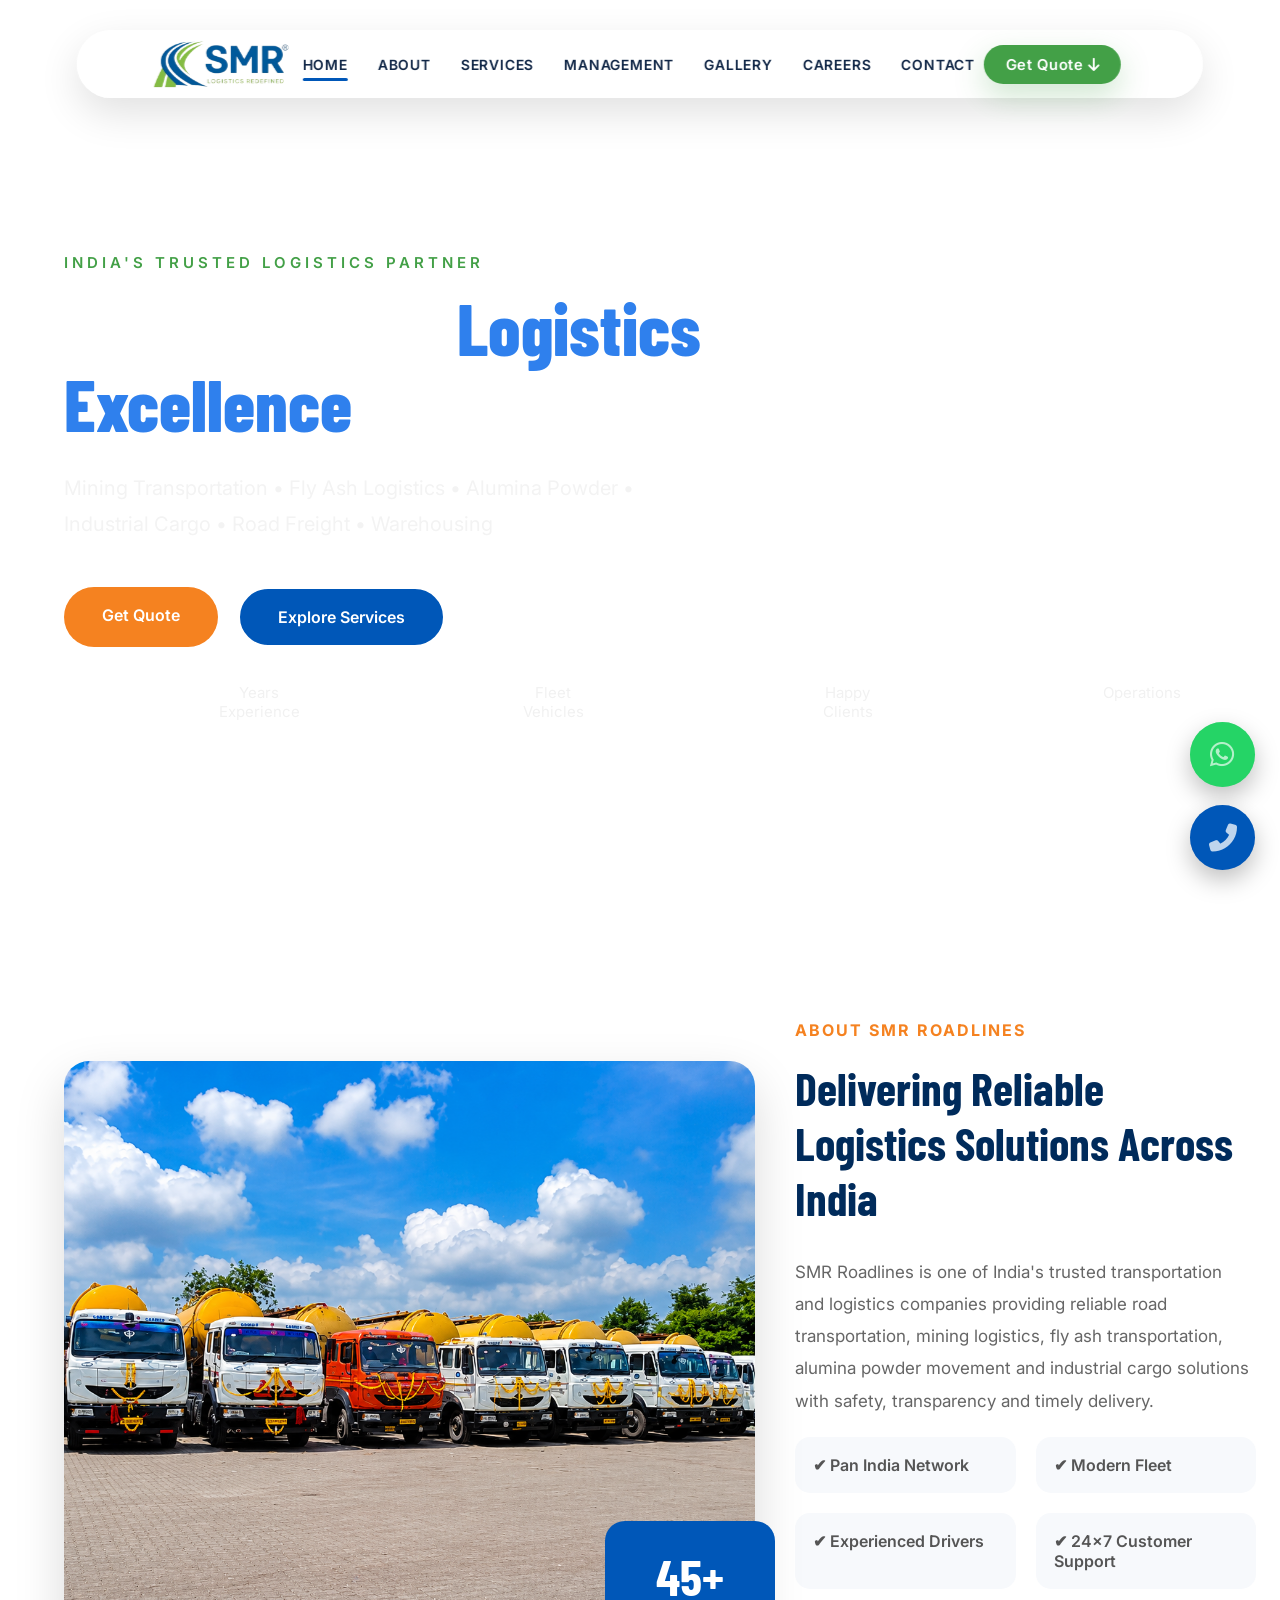
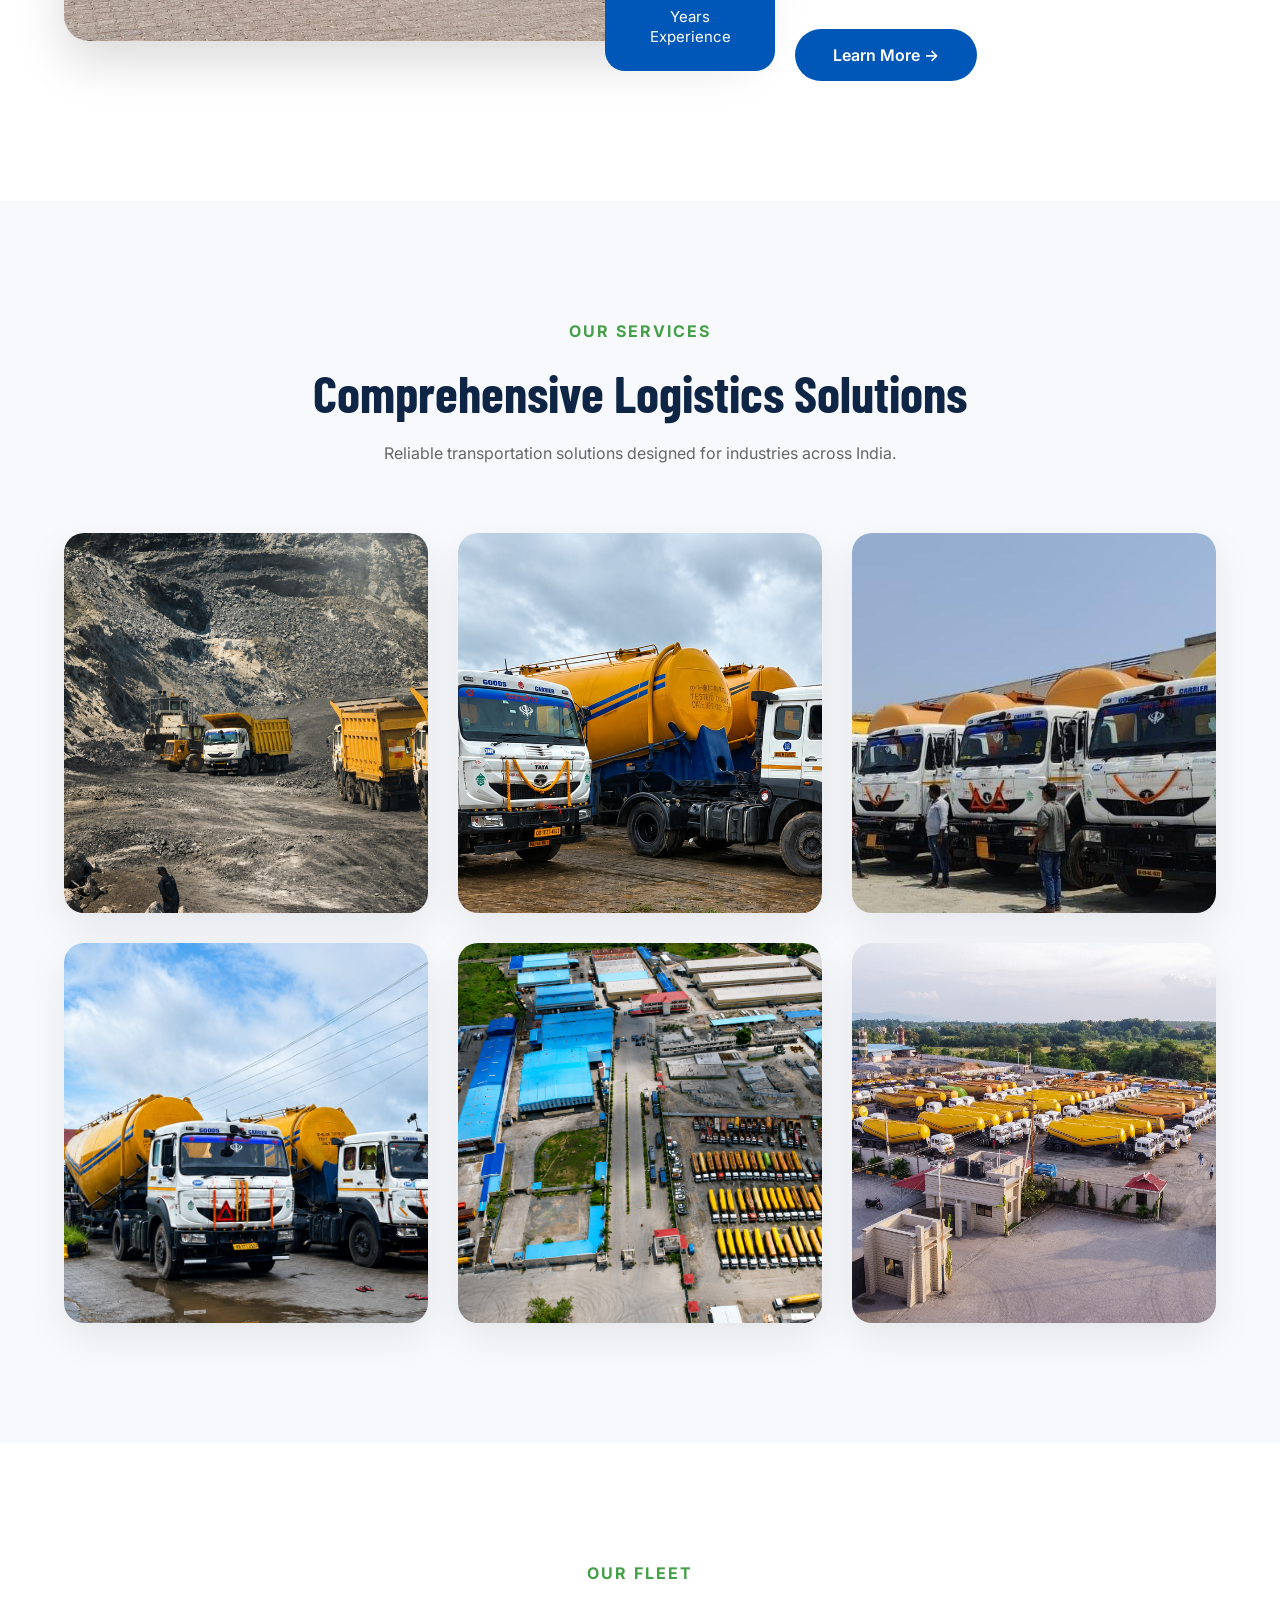
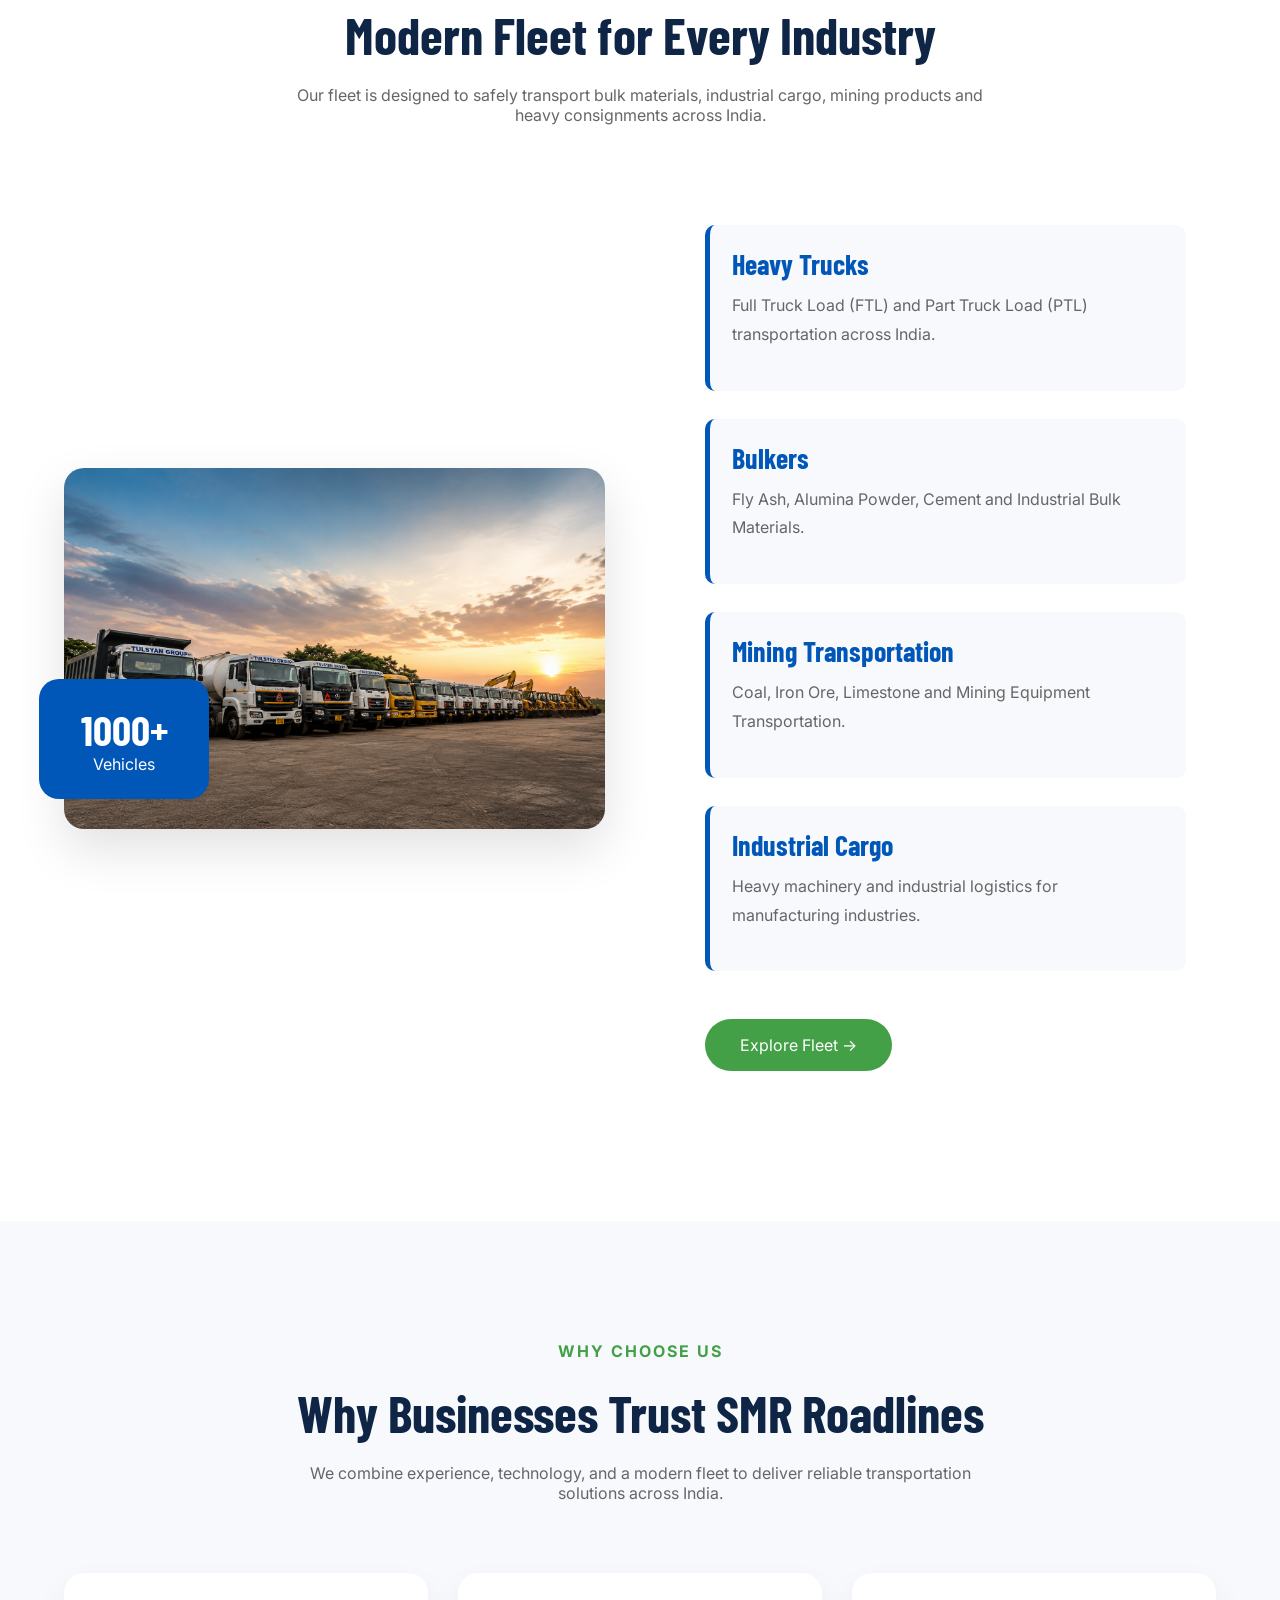
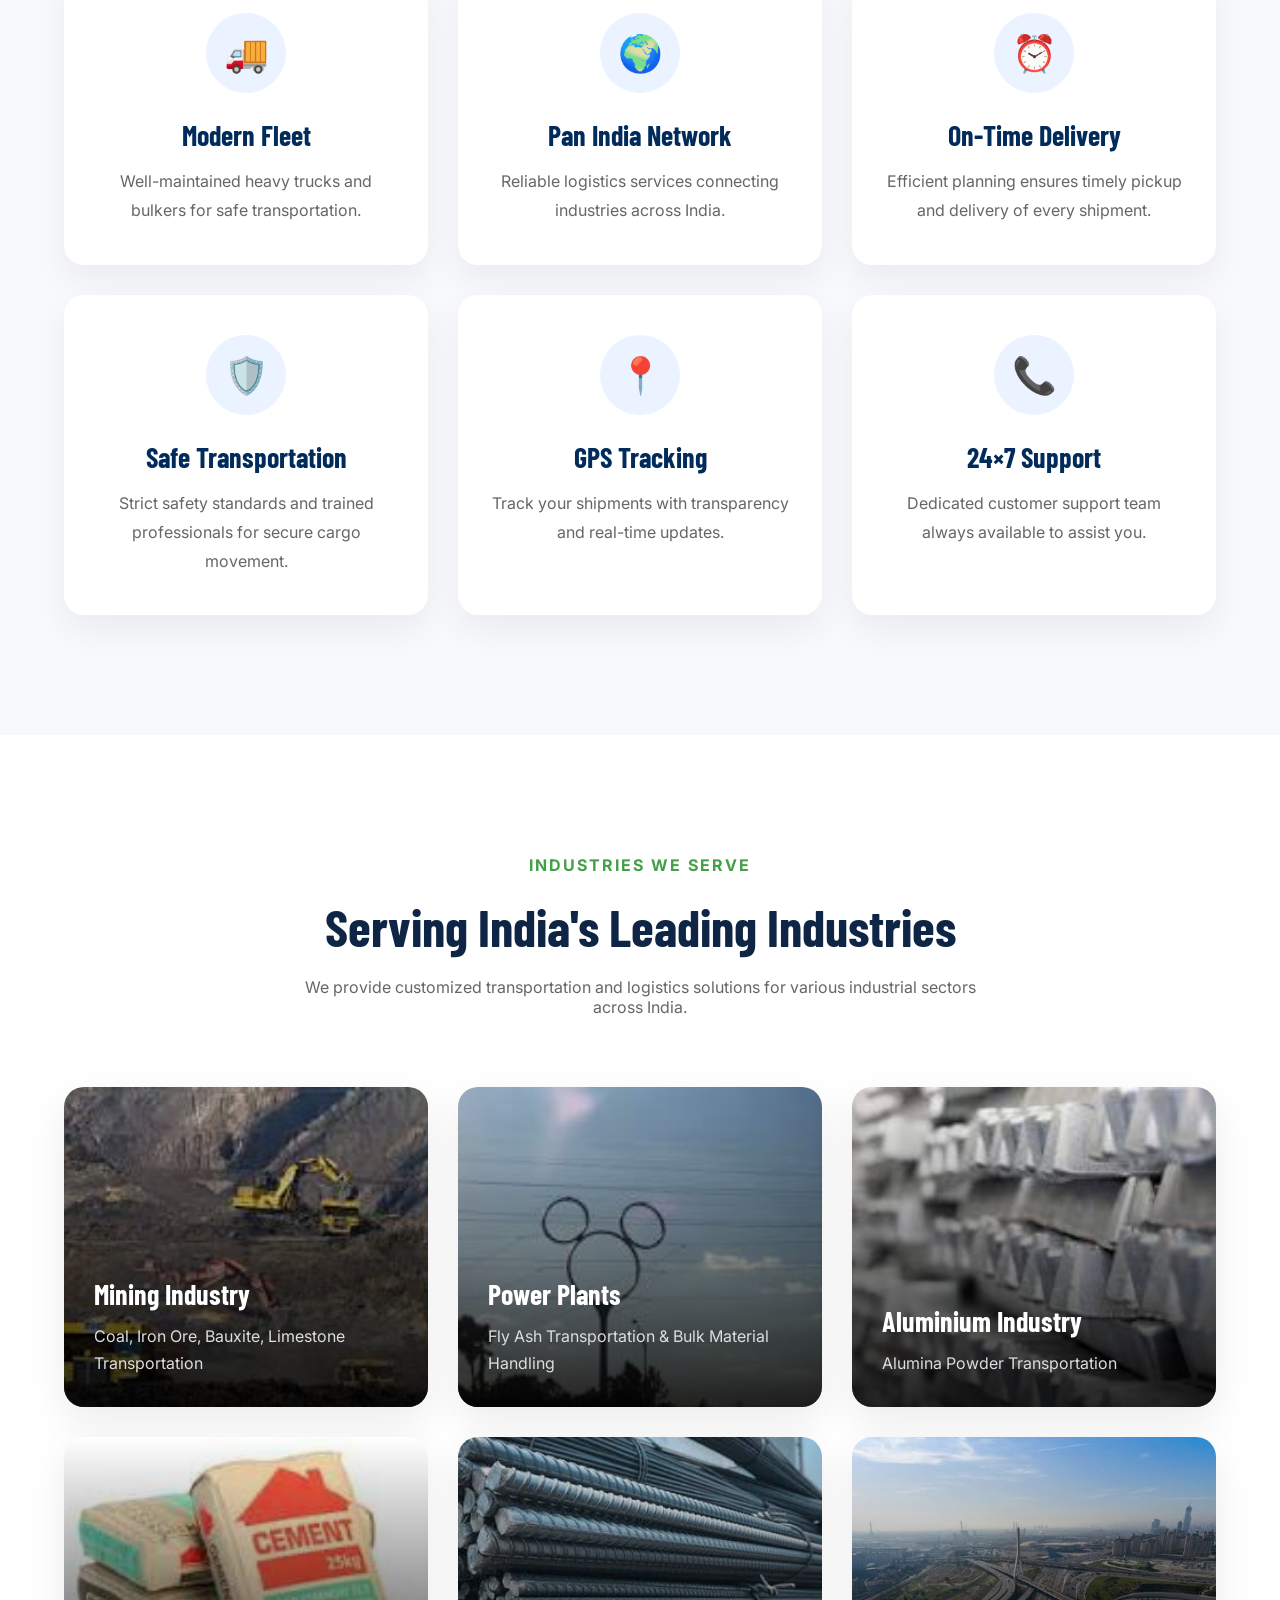
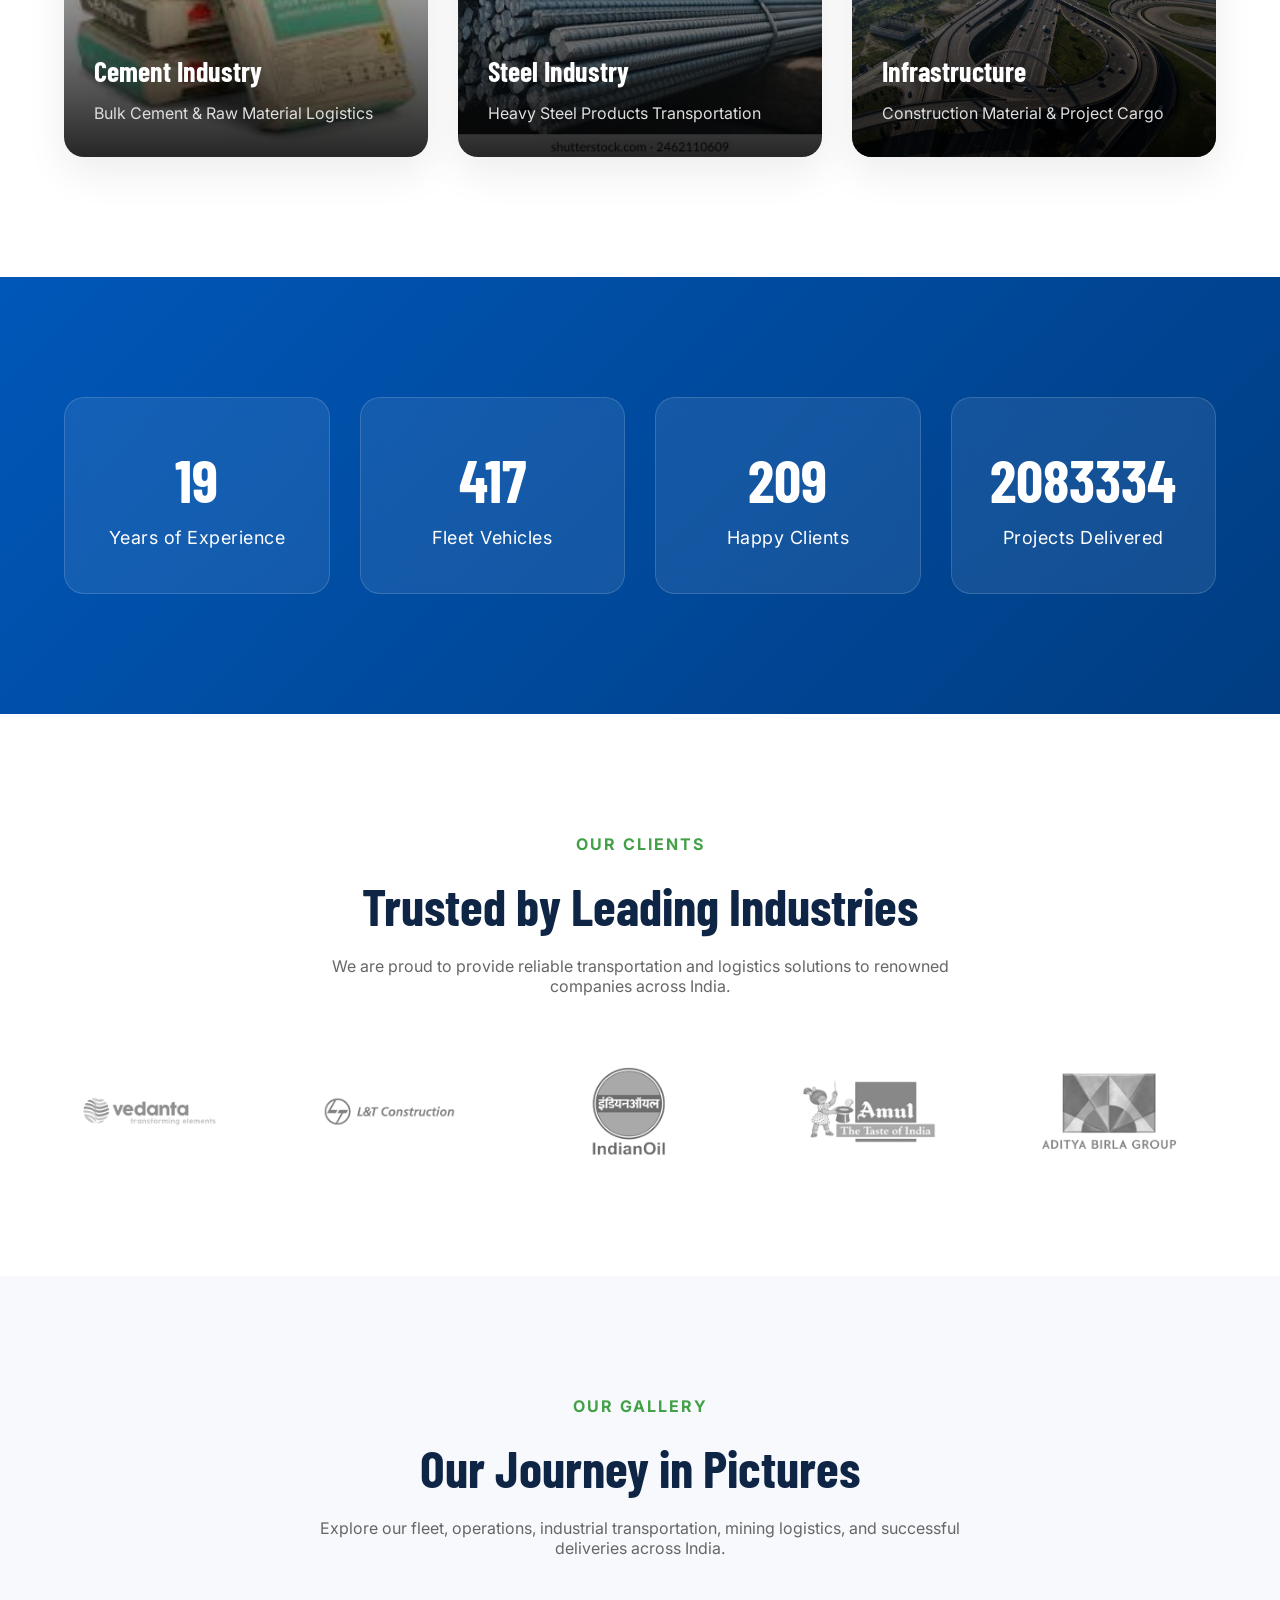
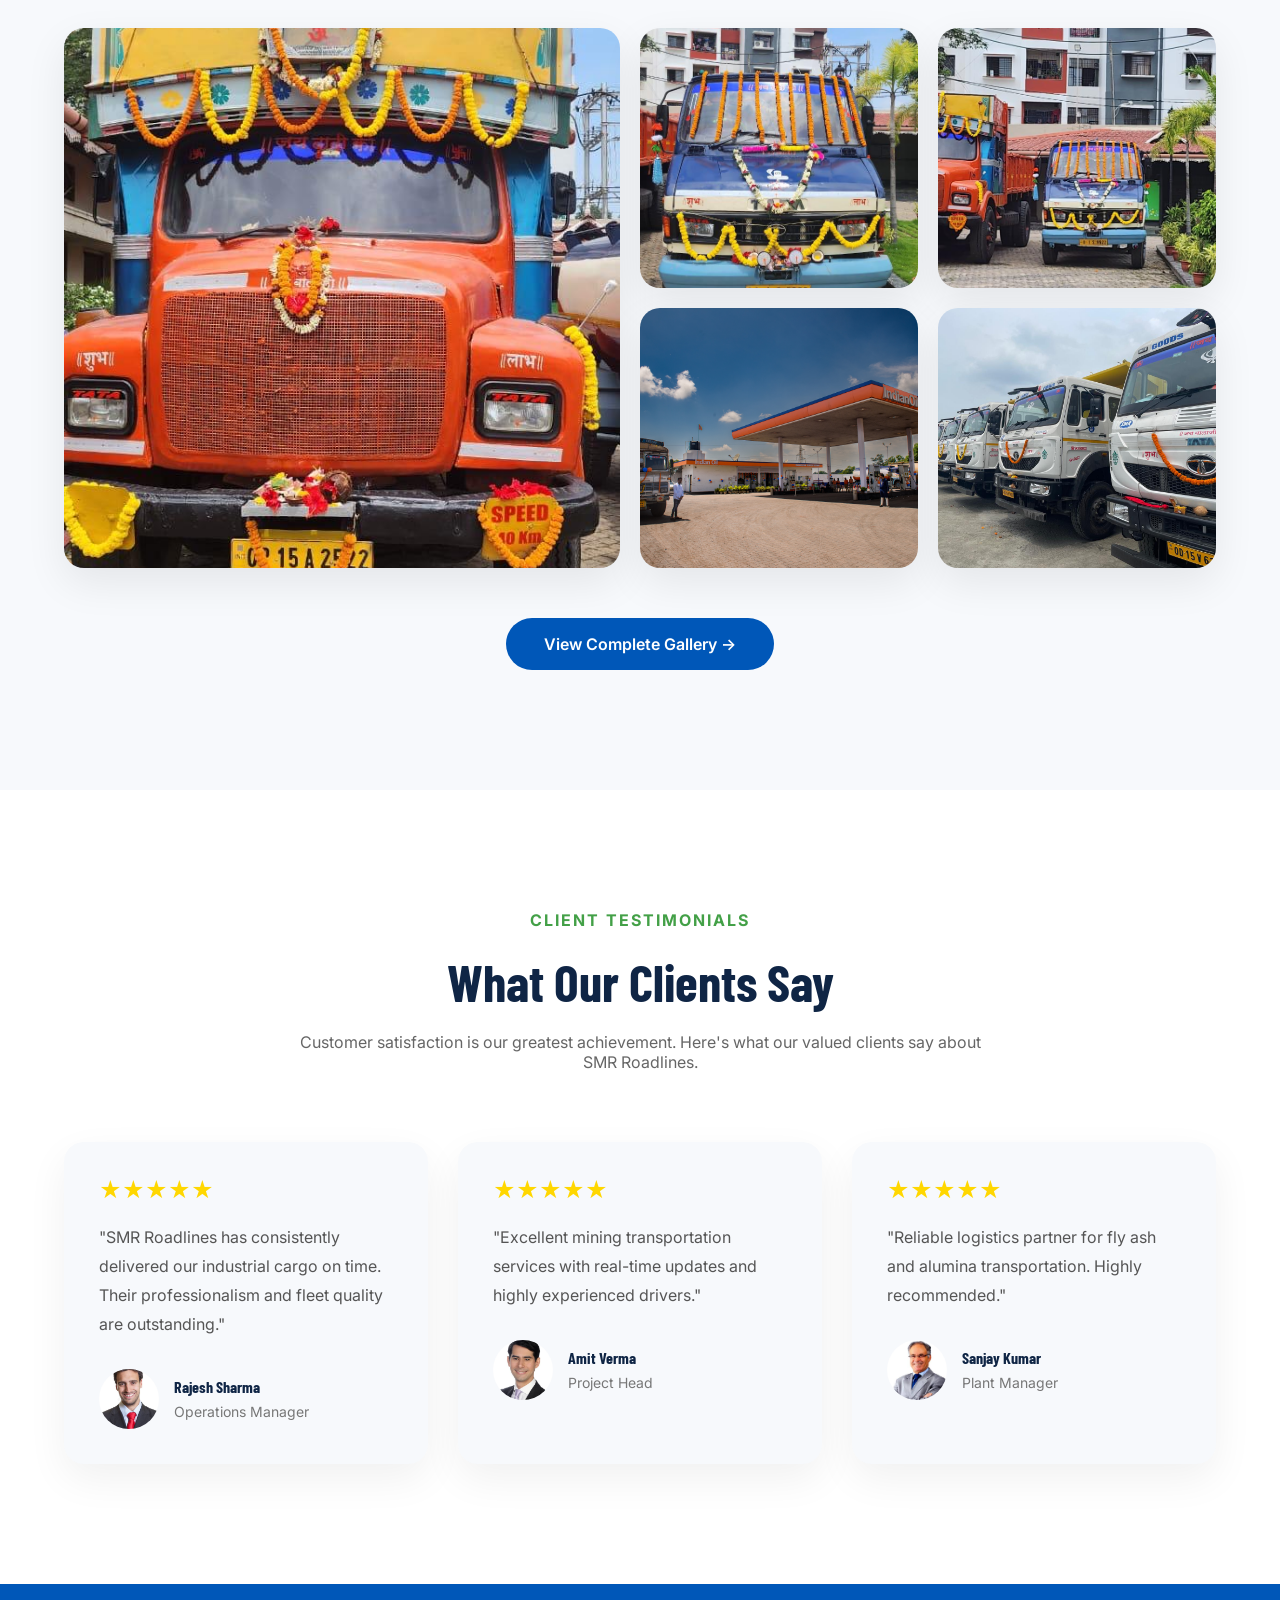
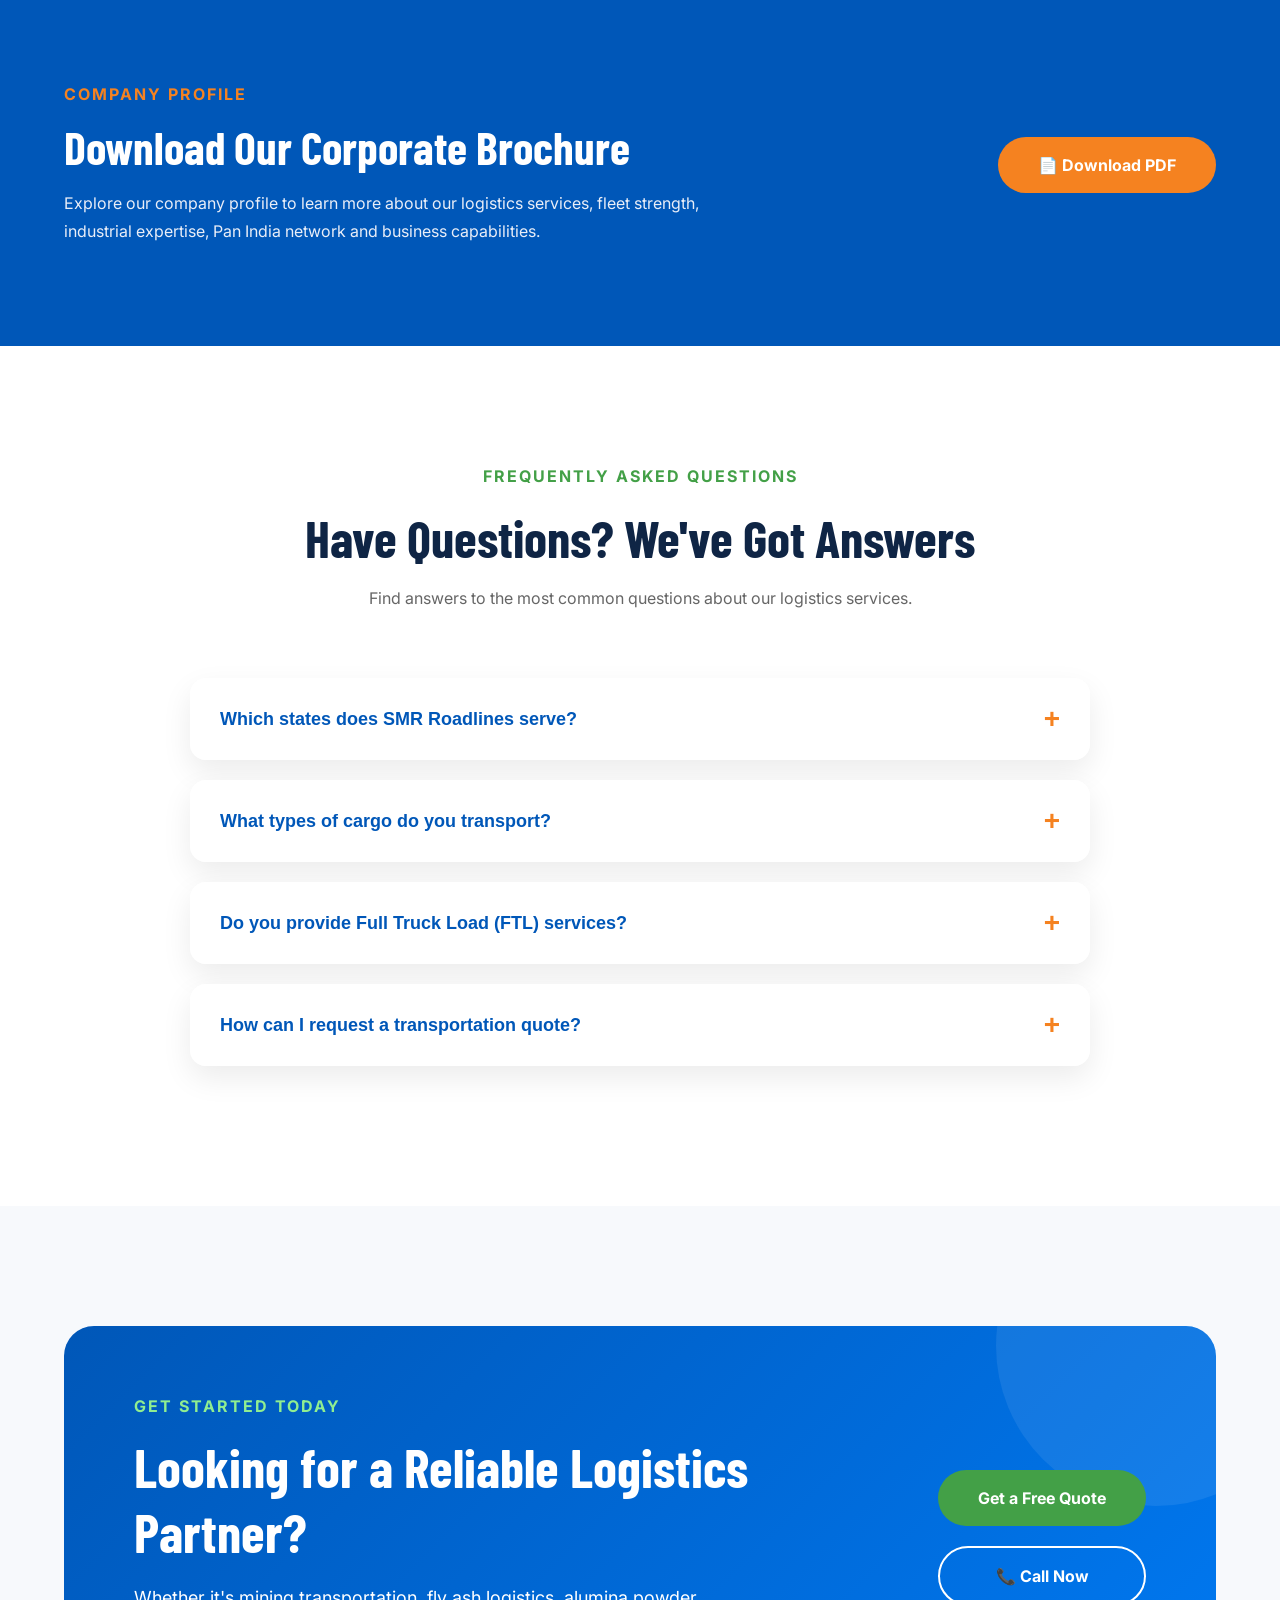
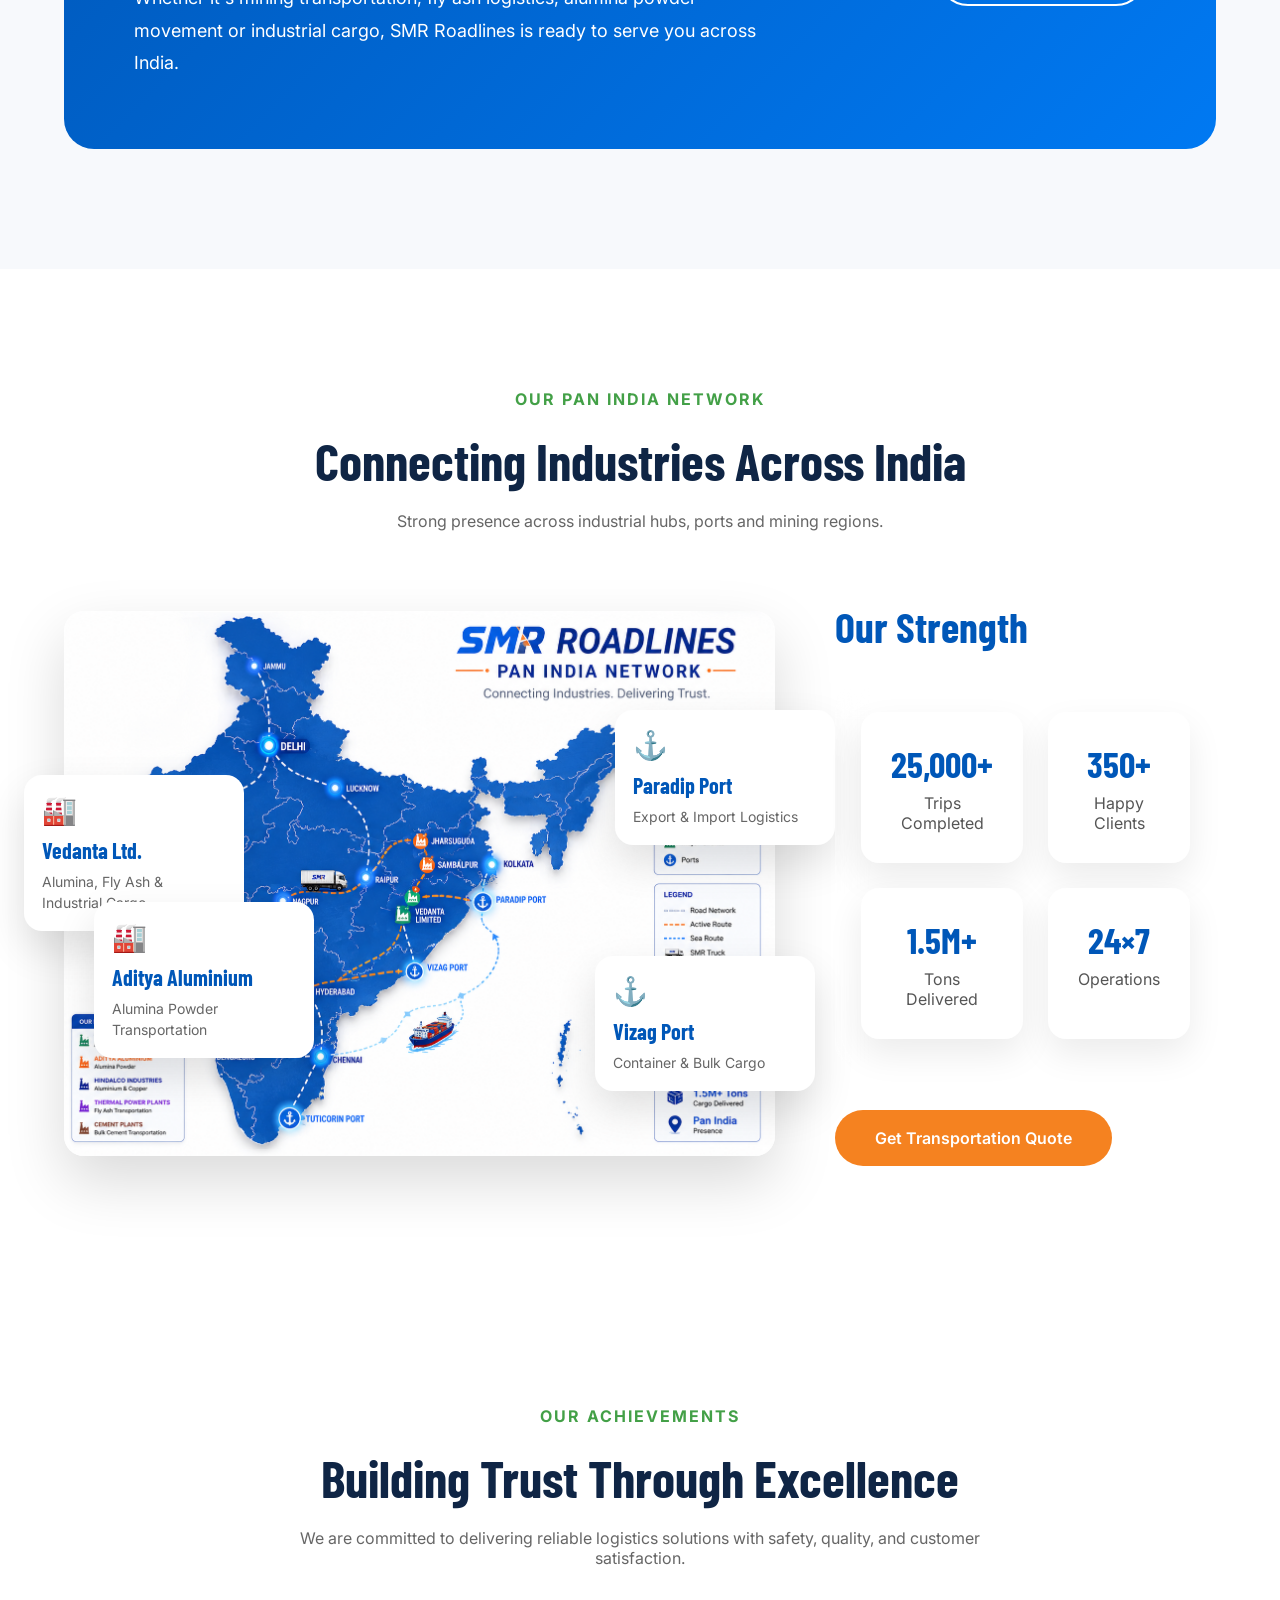
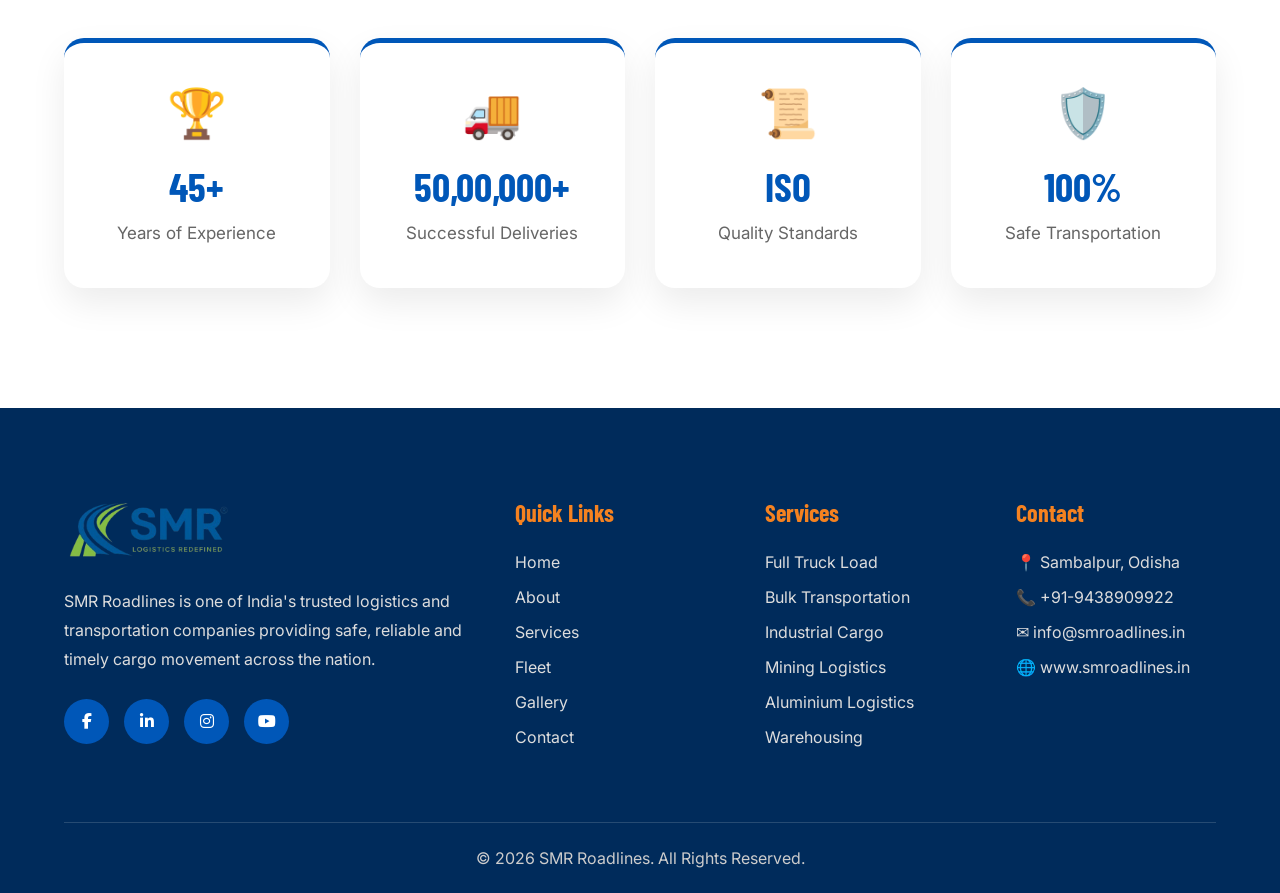
==== commit 815b45ad: "hero video deleted" ====
--- a/index.html
+++ b/index.html
@@ -186,7 +186,7 @@
 
         <video autoplay muted loop playsinline>
 
-            <source src="videos/hero.mp4" type="video/mp4">
+            <source src="videos/hero1.mp4" type="video/mp4">
 
         </video>
 
--- a/css/hero.css
+++ b/css/hero.css
@@ -30,9 +30,9 @@
     inset:0;
     background:linear-gradient(
         90deg,
-        rgba(8,17,31,.75) 0%,
-        rgba(8,17,31,.55) 40%,
-        rgba(8,17,31,.35) 100%
+        rgba(250, 250, 250, 0) 0%,
+        rgba(250, 250, 250, 0) 40%,
+        rgba(250, 250, 250, 0) 100%
     );
     z-index:-1;
 }
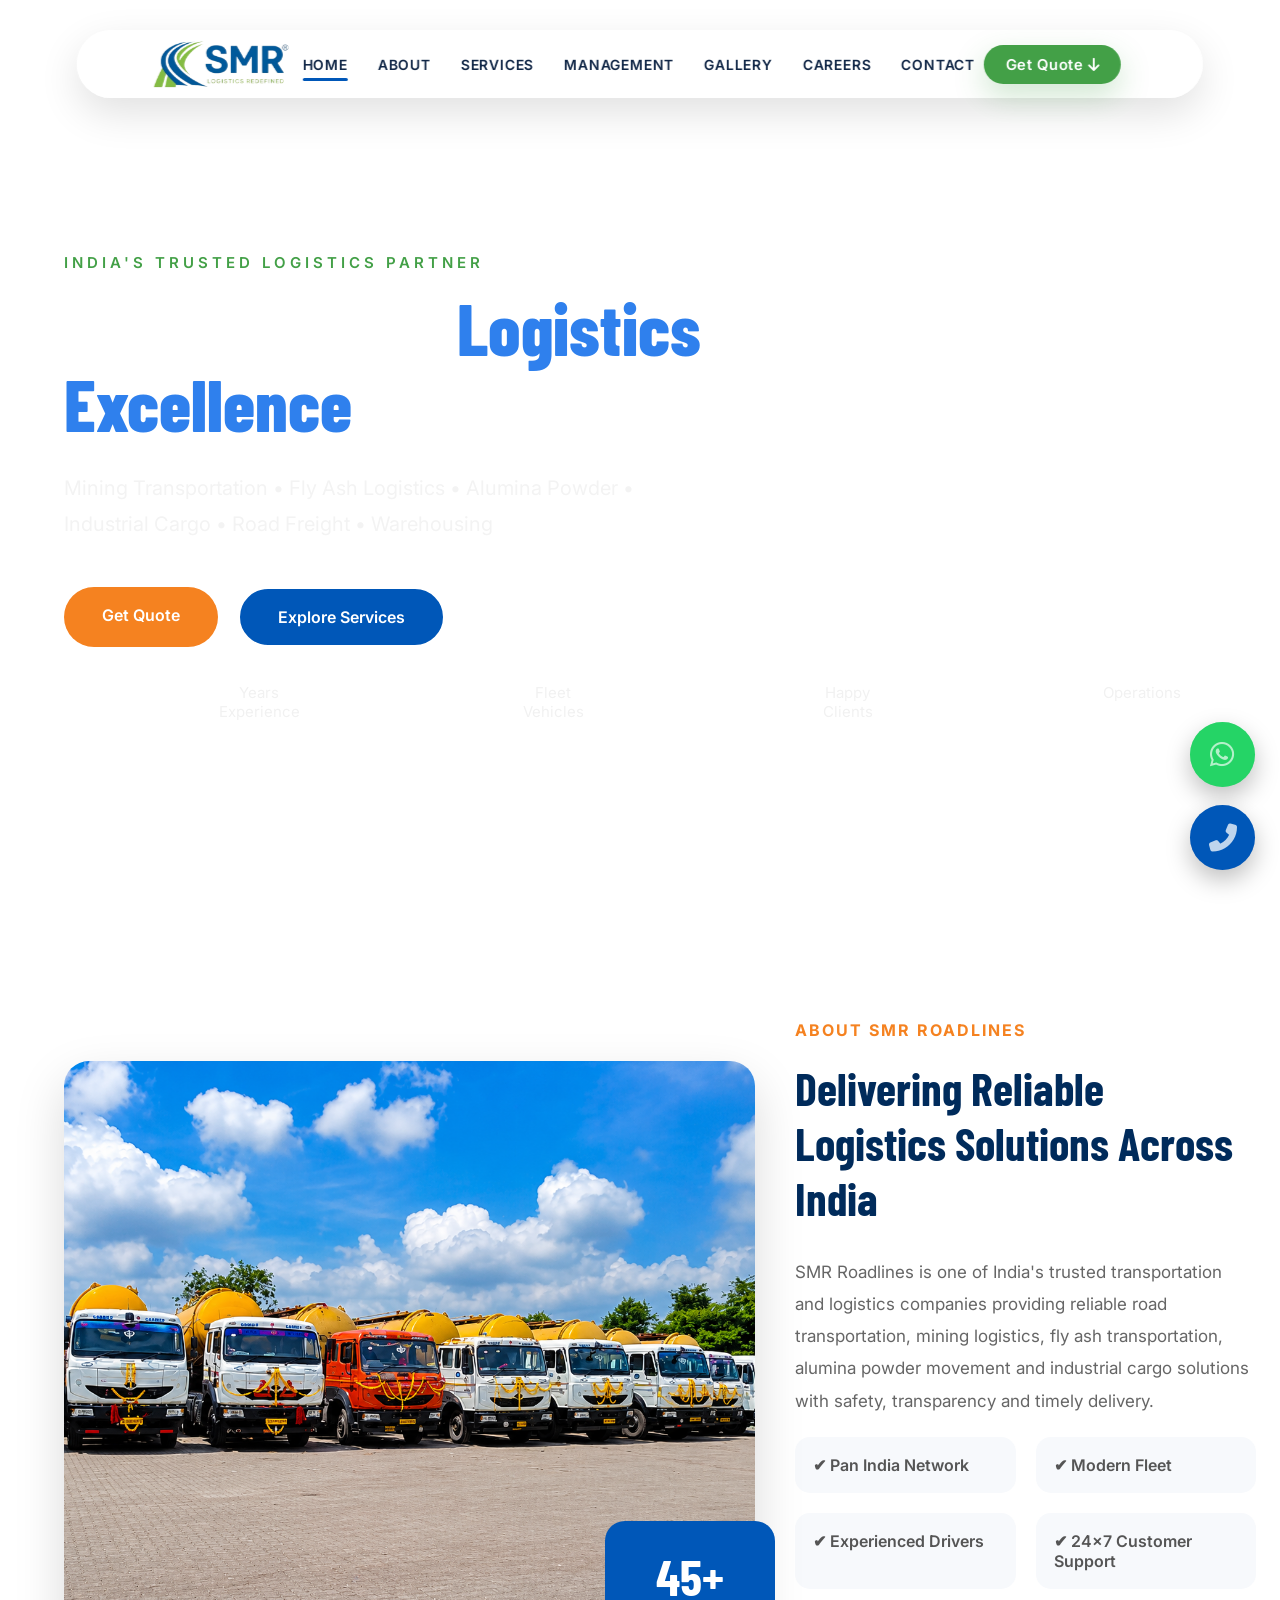
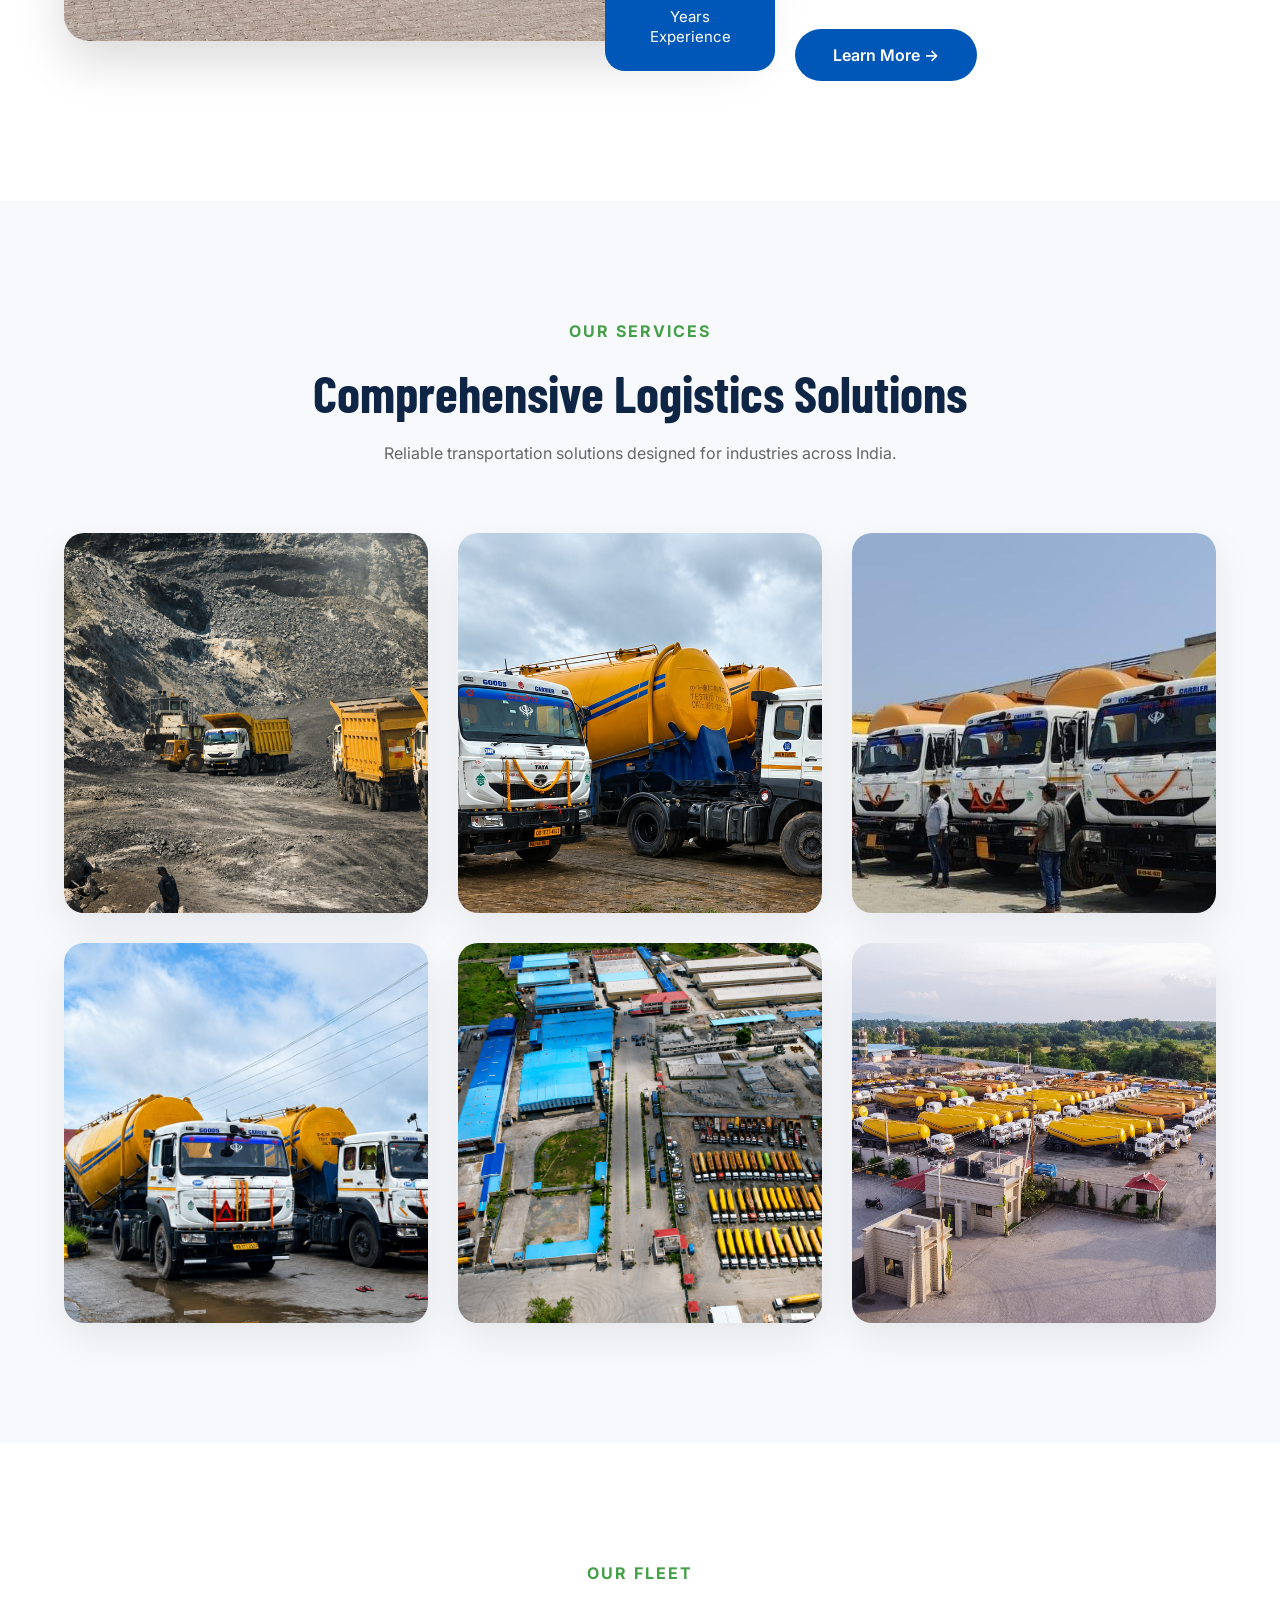
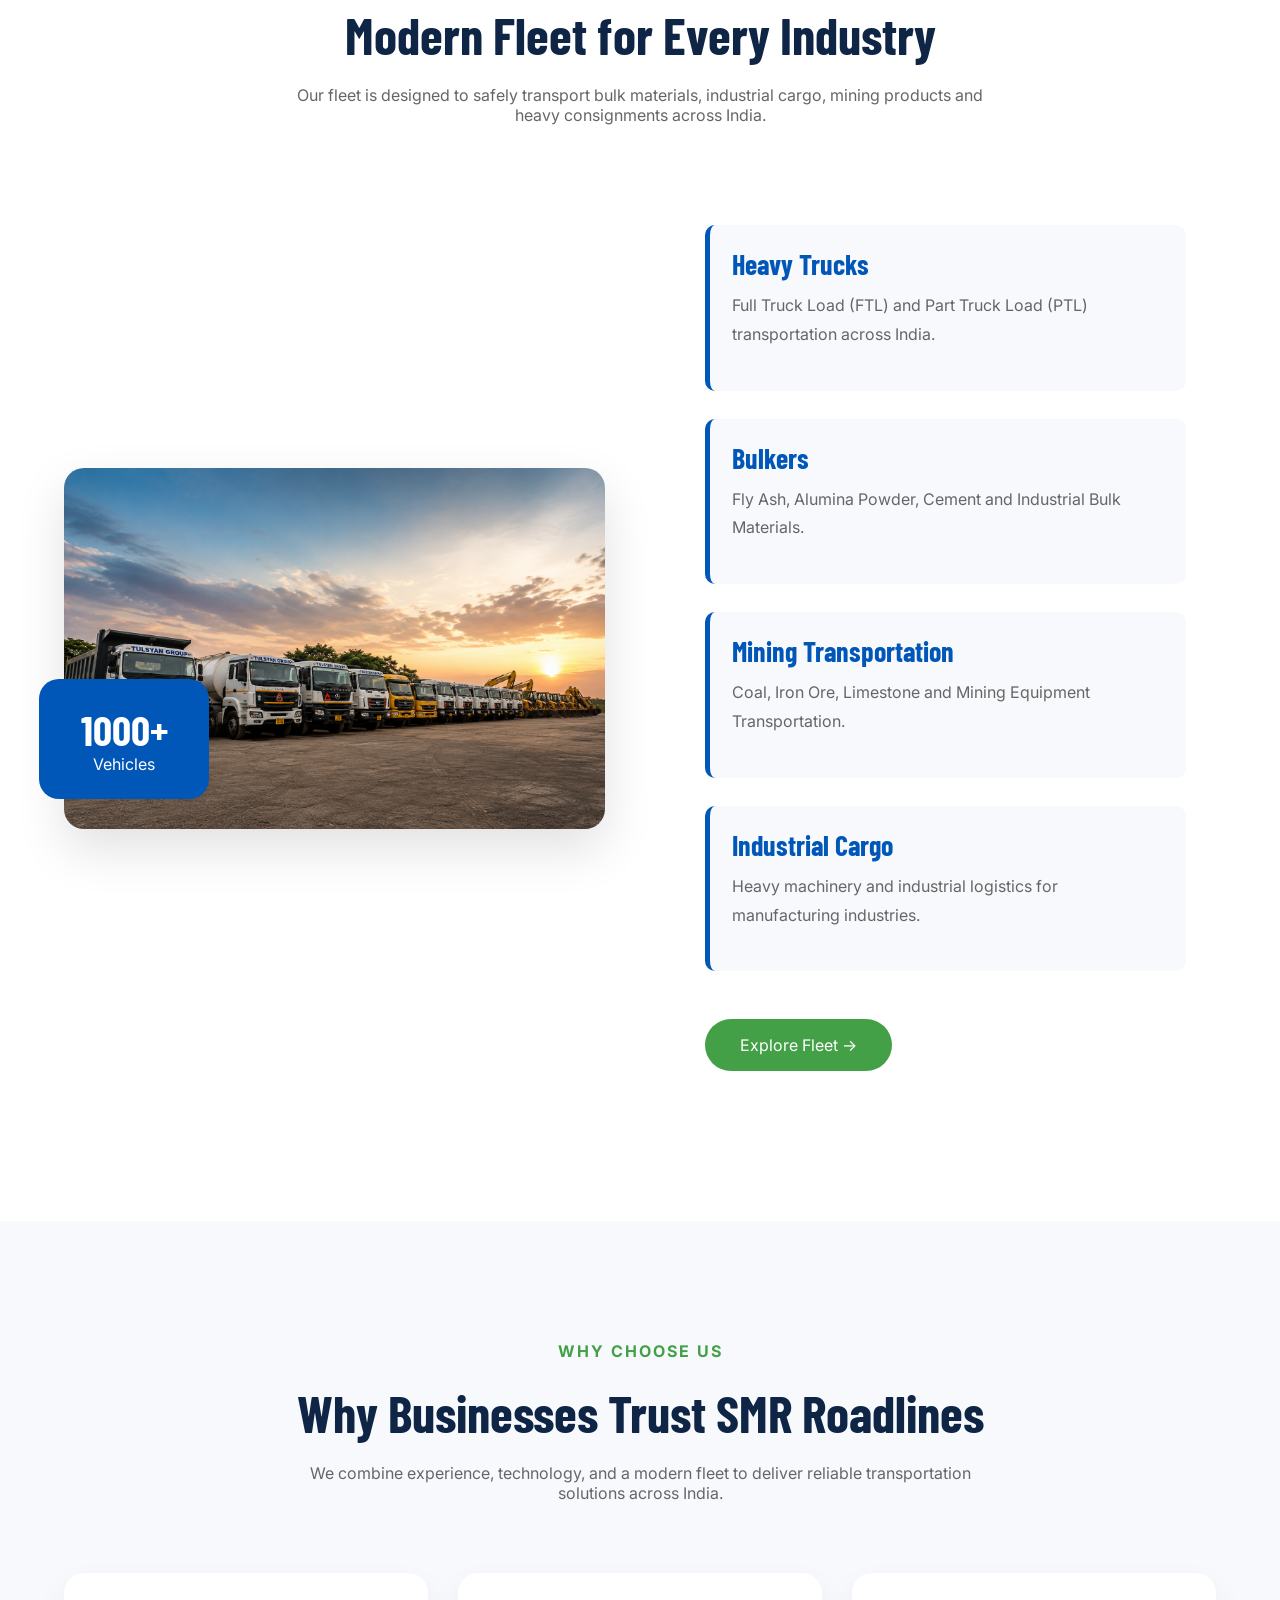
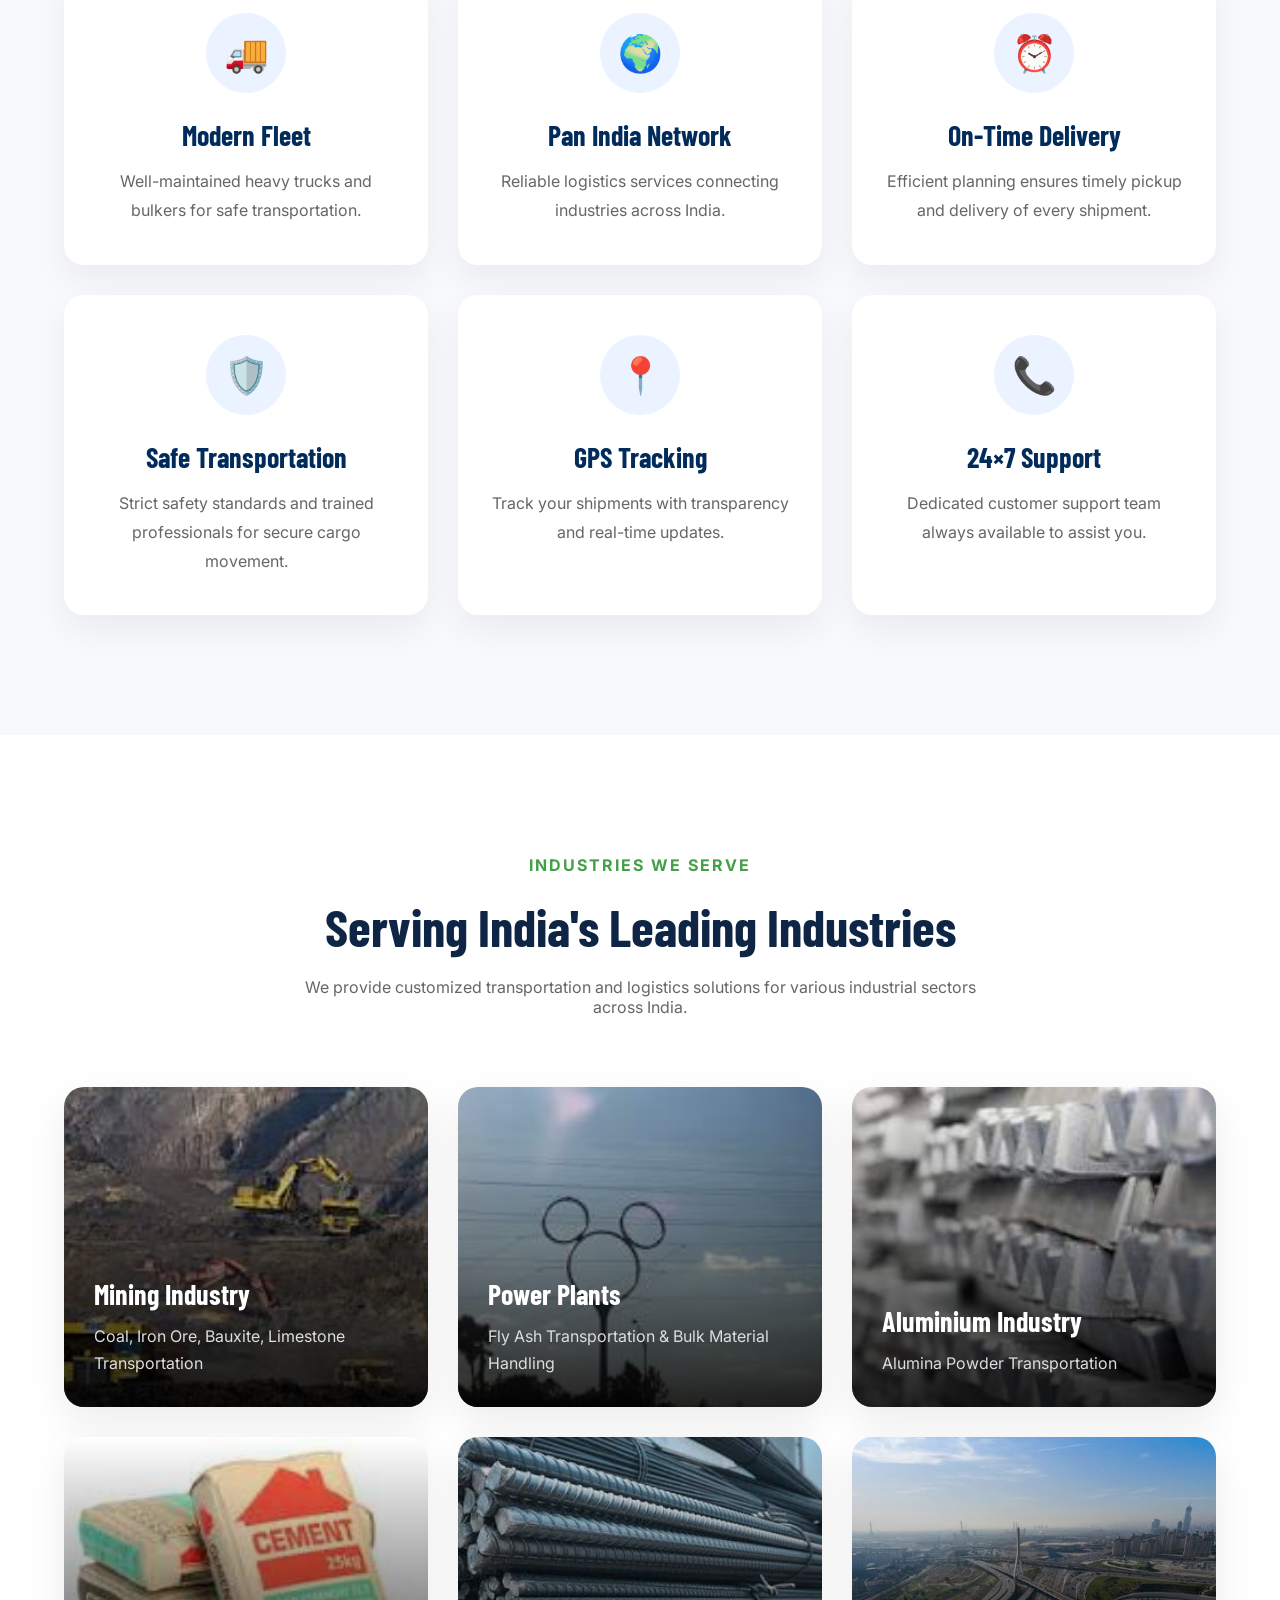
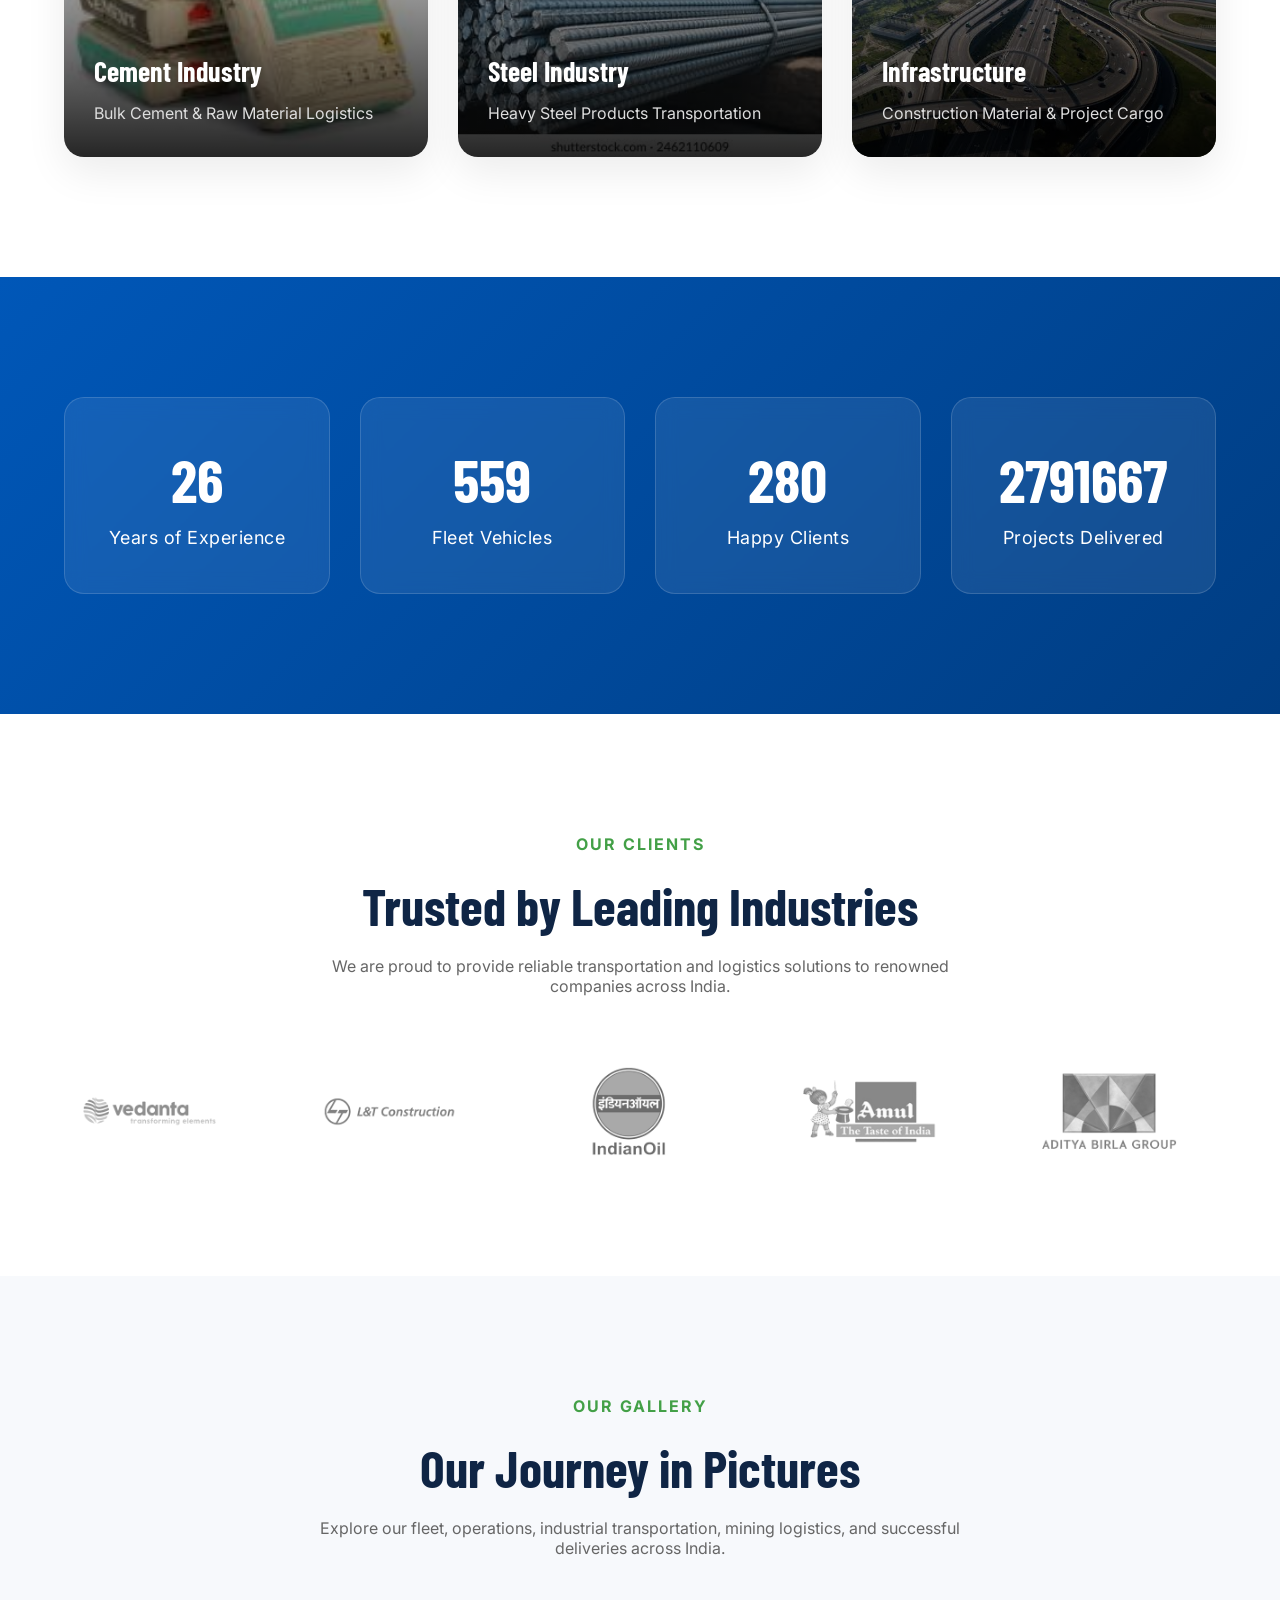
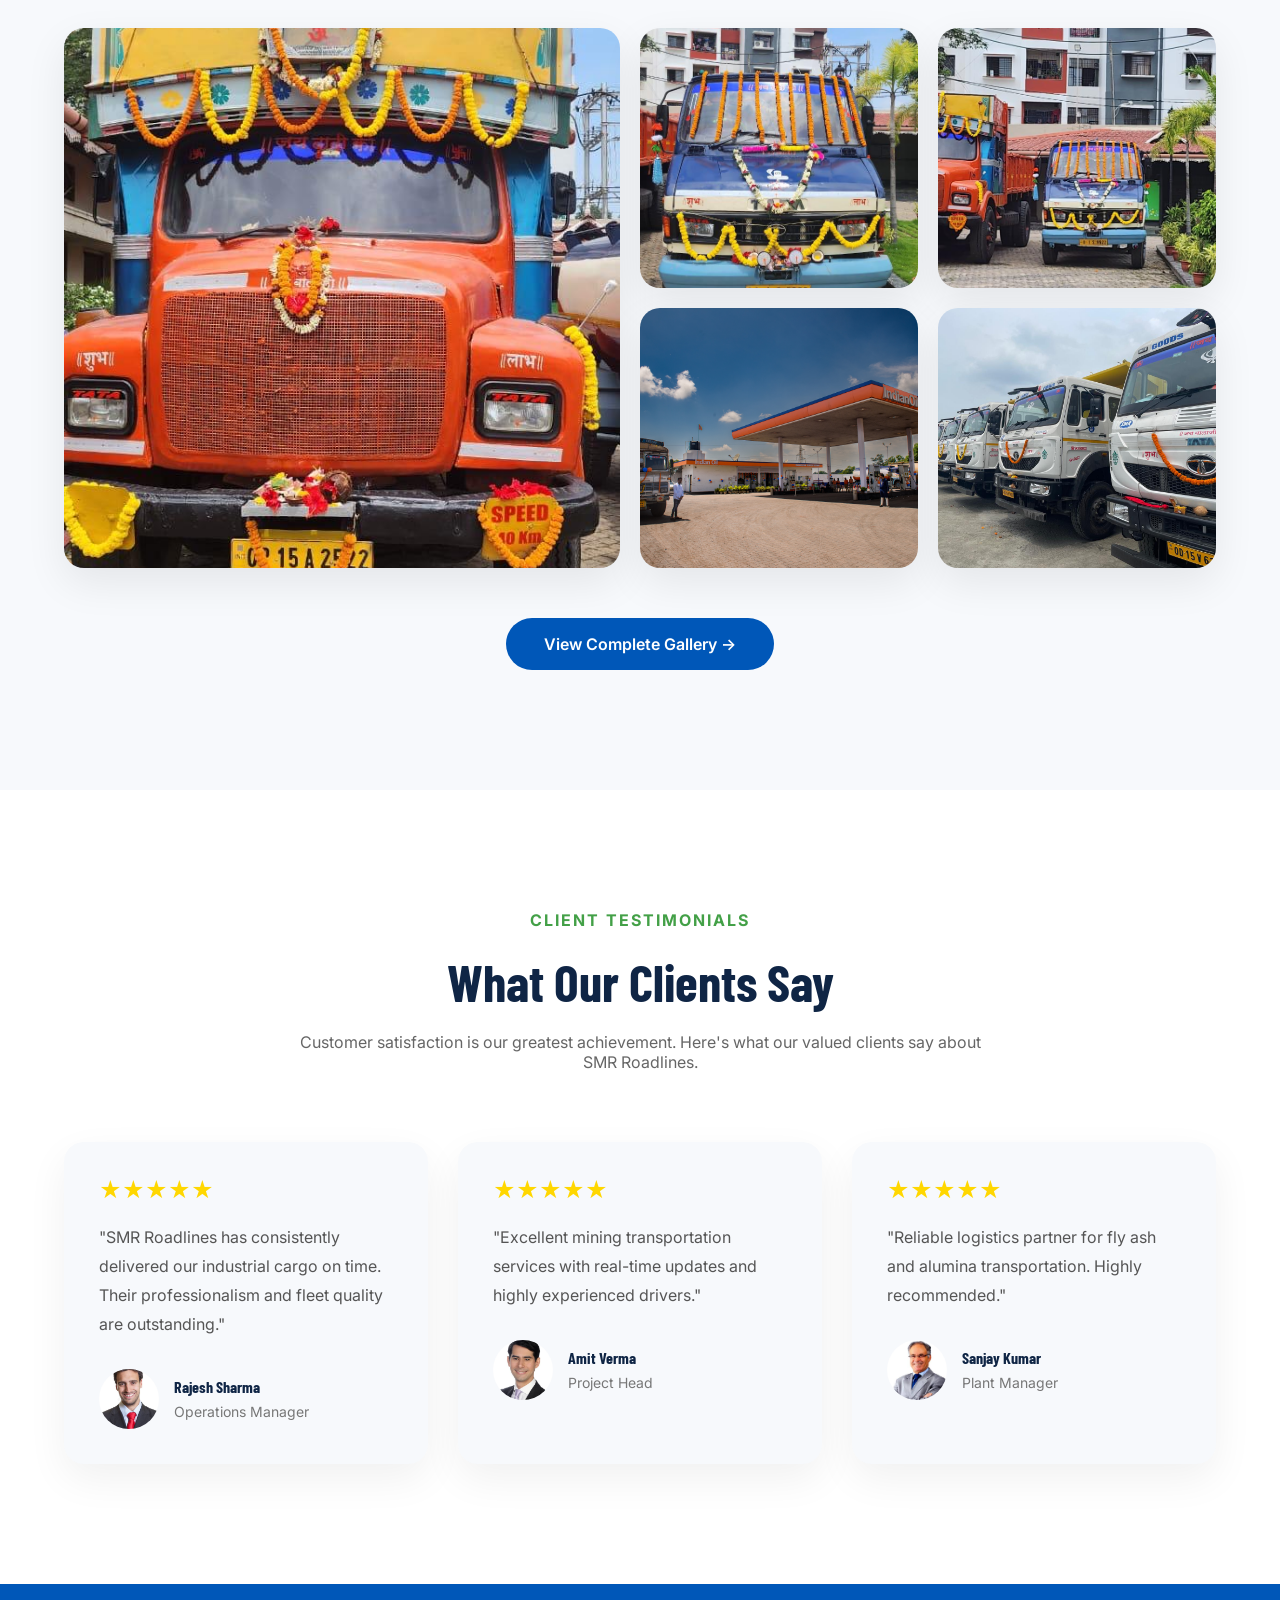
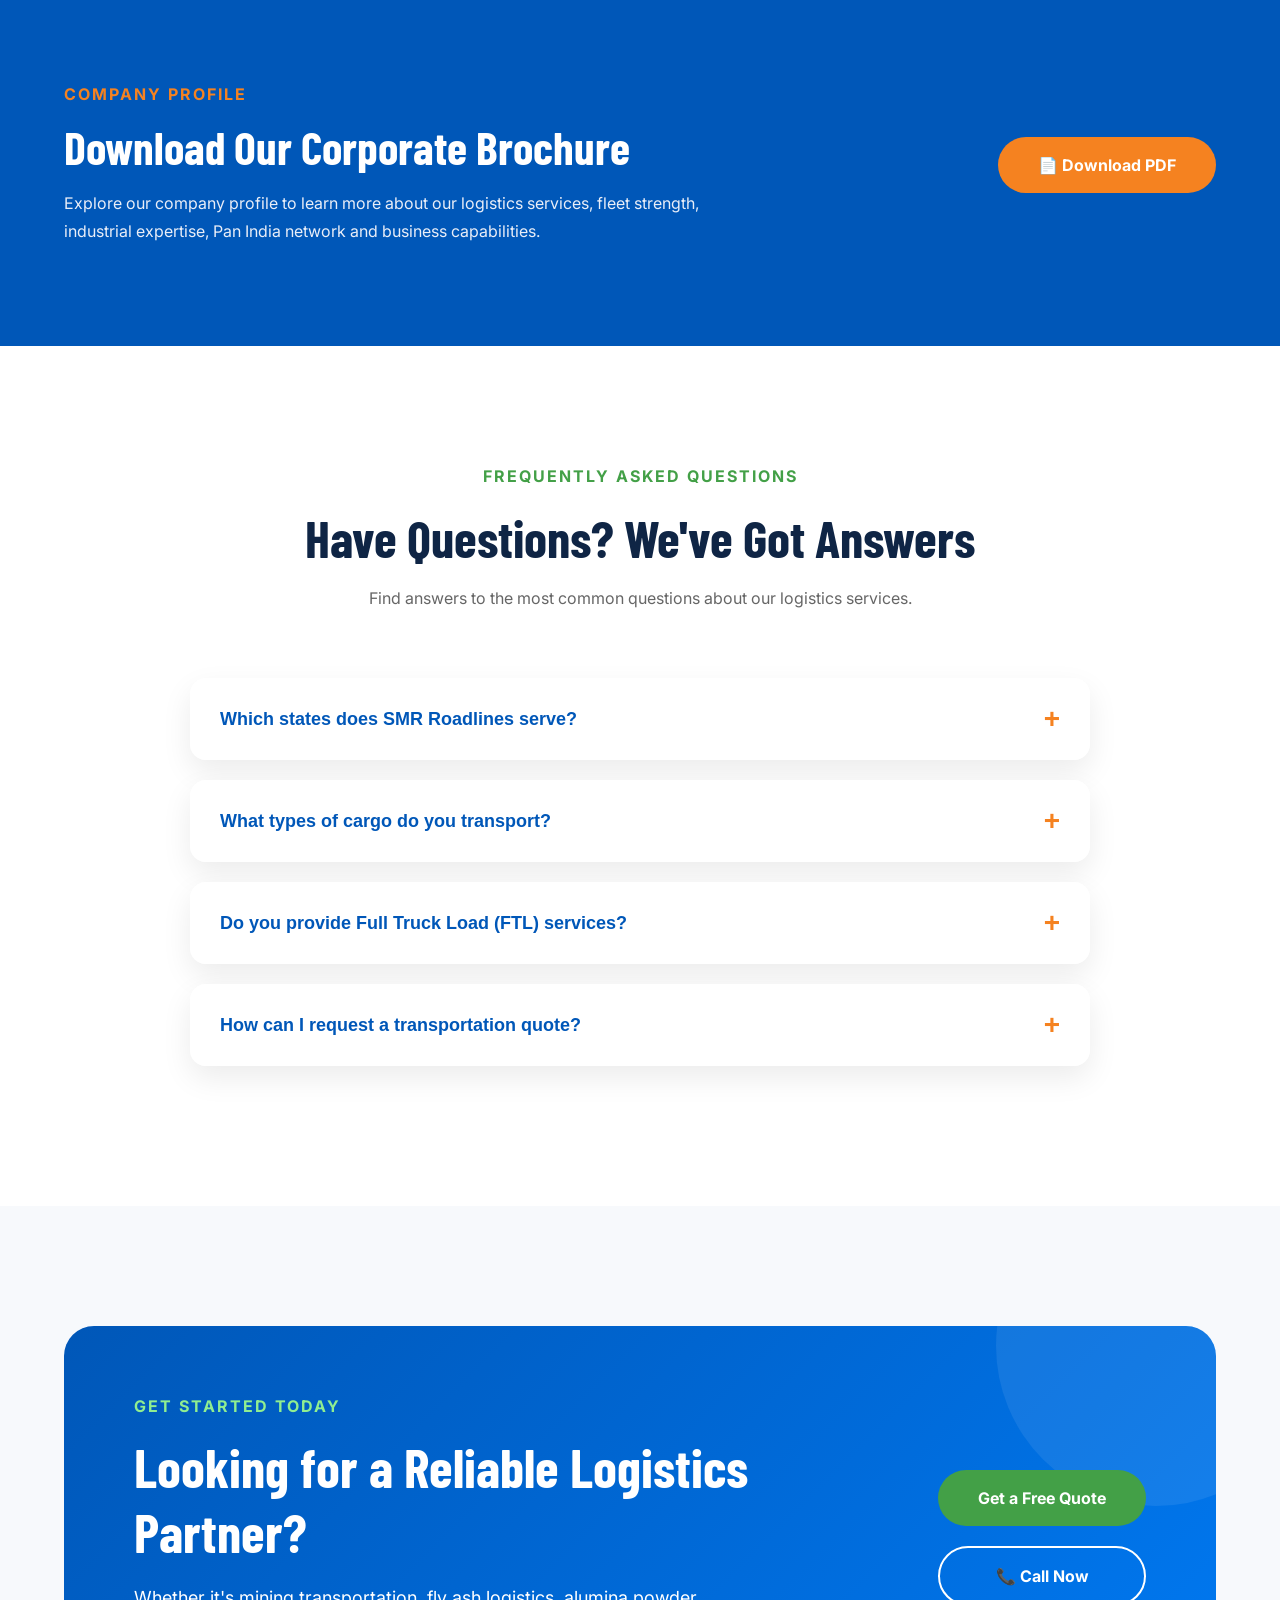
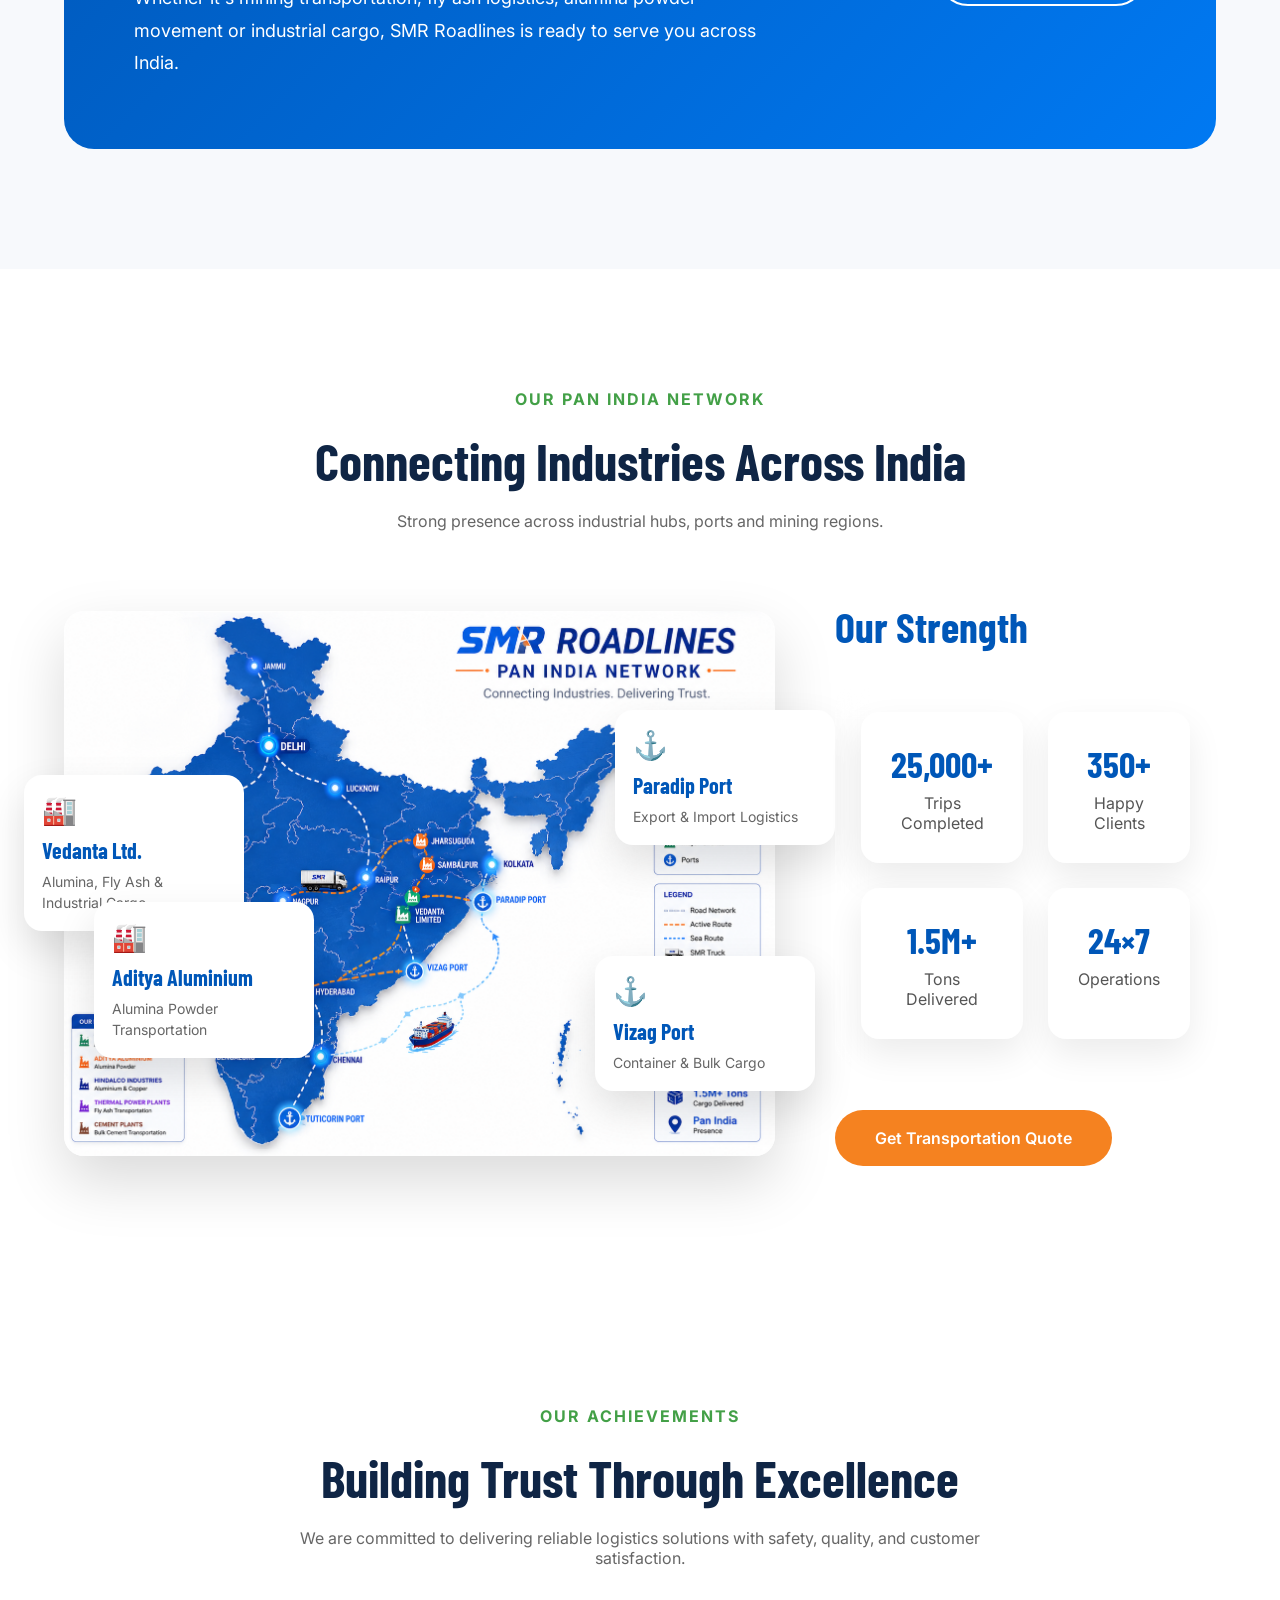
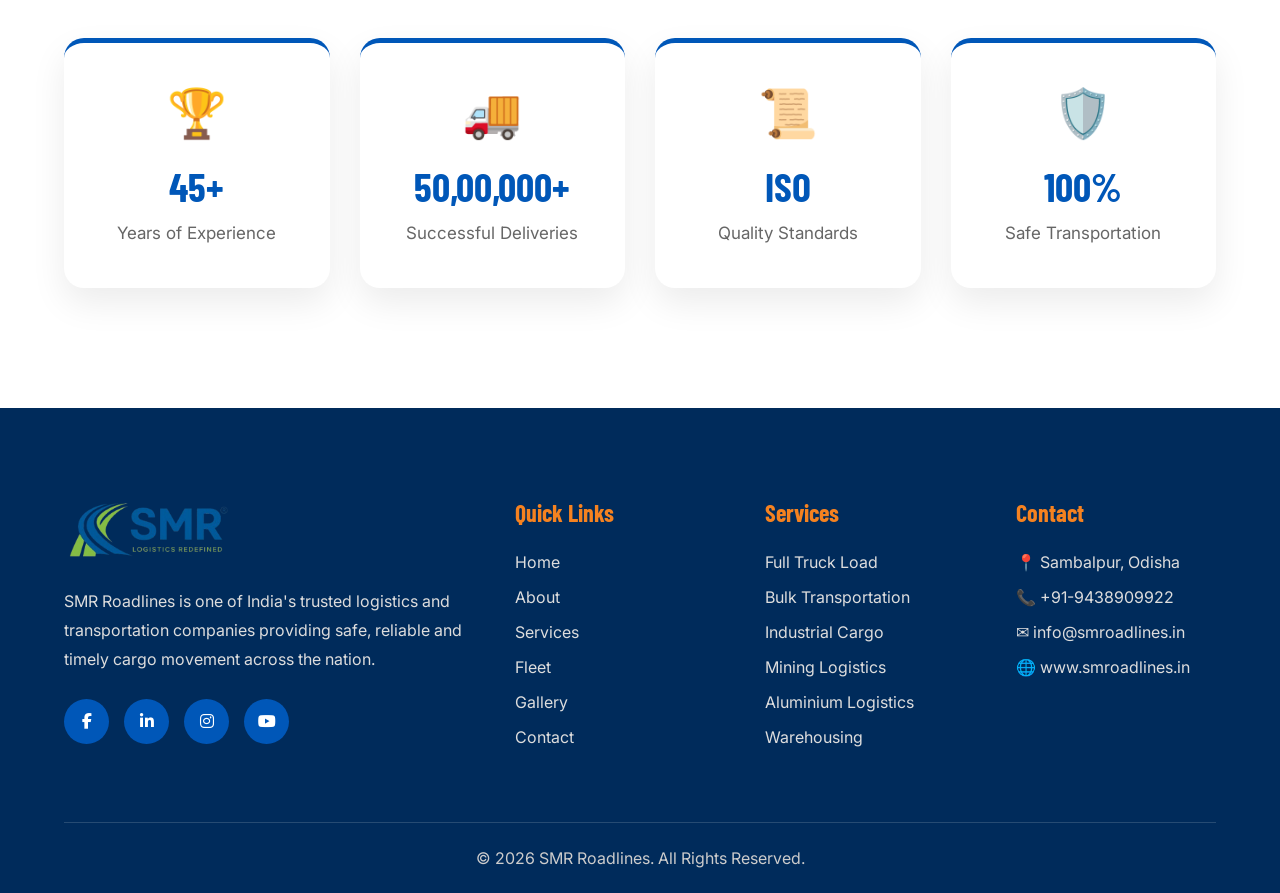
==== commit d8a13c49: "preloader modified" ====
--- a/index.html
+++ b/index.html
@@ -82,26 +82,76 @@
 
 <body>
 
-    <!--==================================
+<!-- ===========================
         PRELOADER
-===================================-->
-
+============================ -->
 <div id="preloader">
 
-    <div class="loader">
-
-        <img src="Logo/SMRLogo2.png" alt="SMR Logo">
-
-        <div class="loading-bar">
-
-            <span></span>
-
-        </div>
+    <!-- Animated Background -->
+    <div class="preloader-bg"></div>
+    <div class="particles">
+    <span></span>
+    <span></span>
+    <span></span>
+    <span></span>
+    <span></span>
+    <span></span>
+    <span></span>
+    <span></span>
+    <span></span>
+    <span></span>
+</div>
+
+    <!-- World Map -->
+    <img src="images/preloader/map.png"
+         class="world-map"
+         alt="World Map">
+
+    <!-- AI HUD Rings -->
+<div class="hud">
+
+    <span class="ring ring1"></span>
+
+    <span class="ring ring2"></span>
+
+    <span class="ring ring3"></span>
+
+    <span class="ring ring4"></span>
+
+</div>
+
+    <!-- Logo Panel -->
+    <div class="logo-panel">
+
+        <img src="images/preloader/SMRLogo.png"
+             alt="SMR Logo">
 
     </div>
 
+    <!-- Loading Text -->
+    <h2 class="loading-text">
+        Loading India's Logistics Network...
+    </h2>
+
+    <!-- Progress -->
+    <!-- Progress Bar -->
+<div class="progress-container">
+
+    <div class="progress-track">
+
+        <div class="progress-fill">
+
+            <img src="images/preloader/truck.png"
+                 class="truck"
+                 alt="Truck">
+
+        </div>
+
+    </div>
+
 </div>
 
+</div>
 <!-- ==========================================
         SCROLL PROGRESS BAR
 ========================================== -->
@@ -1634,7 +1684,7 @@
     </a>
 
 </div>
-
+     <script src="js/preloader.js"></script>
     <script src="js/navbar.js"></script>
     <script src="js/script.js"></script>
     <script src="js/darkmode.js"></script>
--- a/css/preloader.css
+++ b/css/preloader.css
@@ -1,108 +1,757 @@
-/*==================================
+/*=====================================
         PRELOADER
-==================================*/
+======================================*/
 
 #preloader{
 
     position:fixed;
-
-    top:0;
-    left:0;
+    inset:0;
 
     width:100%;
     height:100vh;
 
-    background:#ffffff;
-
     display:flex;
-
+    flex-direction:column;
     justify-content:center;
     align-items:center;
 
+    overflow:hidden;
+
     z-index:999999;
 
-    transition:.8s;
-
-}
-
-.loader{
-
-    text-align:center;
-
-}
-
-.loader img{
+    background:#fff;
+
+}
+
+/*=====================================
+    Animated Gradient Background
+======================================*/
+
+.preloader-bg{
+
+    position:absolute;
+    inset:0;
+
+    width:100%;
+    height:100%;
+
+    background:linear-gradient(
+        135deg,
+        #f8fcff 0%,
+        #edf7ff 35%,
+        #d8ecff 70%,
+        #f8fcff 100%
+    );
+
+    overflow:hidden;
+
+}
+.preloader-bg{
+    z-index:1;
+}
+
+.world-map{
+    z-index:2;
+}
+
+.hud{
+    z-index:5;
+}
+
+.logo-panel{
+    z-index:10;
+}
+
+.progress-container{
+    z-index:10;
+}
+
+.loading-text{
+    z-index:10;
+}
+
+/* Gradient Animation */
+
+@keyframes bgMove{
+
+    0%{
+
+        background-position:0% 50%;
+
+    }
+
+    50%{
+
+        background-position:100% 50%;
+
+    }
+
+    100%{
+
+        background-position:0% 50%;
+
+    }
+
+}
+
+
+.preloader-bg::after{
+
+    content:"";
+
+    position:absolute;
+
+    width:700px;
+    height:700px;
+
+    border-radius:50%;
+
+    background:rgba(47,128,237,.18);
+
+    filter:blur(140px);
+
+    left:50%;
+    top:50%;
+
+    transform:translate(-50%,-50%);
+
+    animation:pulseGlow 6s ease-in-out infinite;
+
+}
+
+@keyframes pulseGlow{
+
+0%,100%{
+
+    transform:translate(-50%,-50%) scale(1);
+
+}
+
+50%{
+
+    transform:translate(-50%,-50%) scale(1.2);
+
+}
+
+}
+/*=====================================
+        WORLD MAP
+======================================*/
+
+.world-map{
+    position:absolute;
+    inset:0;
+
+    width:100%;
+    height:100%;
+
+    object-fit:cover;
+    object-position:center;
+
+    opacity:100%;
+
+    pointer-events:none;
+    user-select:none;
+
+    filter:
+        brightness(1.05)
+        contrast(1.05)
+        drop-shadow(0 0 40px rgba(47,128,237,.25));
+
+    animation:mapFloat 8s ease-in-out infinite;
+}
+
+@keyframes mapFloat{
+
+    0%,100%{
+        transform:scale(1);
+    }
+
+    50%{
+        transform:scale(1.03);
+    }
+
+}
+
+@media(max-width:768px){
+
+    .world-map{
+
+        width:100%;
+        height:100%;
+        object-fit:cover;
+        opacity:100%;
+
+    }
+
+}
+/*=====================================
+            AI HUD
+======================================*/
+
+.hud{
+
+    position:absolute;
+
+    left:50%;
+    top:50%;
+
+    transform:translate(-50%,-50%);
+
+    width:420px;
+    height:420px;
+
+    pointer-events:none;
+
+}
+
+/* Common Ring */
+
+.ring{
+
+    position:absolute;
+
+    left:50%;
+    top:50%;
+
+    transform:translate(-50%,-50%);
+
+    border-radius:50%;
+
+    border:2px solid rgba(0,140,255,.25);
+
+    box-shadow:
+    0 0 15px rgba(0,140,255,.35),
+    inset 0 0 12px rgba(0,140,255,.25);
+
+}
+.ring1{
+
+    width:380px;
+    height:380px;
+
+    animation:
+    rotateClock 16s linear infinite;
+
+}
+.ring2{
+
+    width:300px;
+    height:300px;
+
+    border-style:dashed;
+
+    animation:
+    rotateAnti 12s linear infinite;
+
+}
+.ring3{
 
     width:220px;
-
-    animation:logoFloat 2s infinite ease-in-out;
-
-}
-
-.loading-bar{
+    height:220px;
+
+    border-width:3px;
+
+    animation:
+    rotateClock 8s linear infinite;
+
+}
+.ring4{
+
+    width:150px;
+    height:150px;
+
+    border-style:dotted;
+
+    animation:
+    rotateAnti 5s linear infinite;
+
+}
+@keyframes rotateClock{
+
+from{
+
+    transform:
+    translate(-50%,-50%)
+    rotate(0deg);
+
+}
+
+to{
+
+    transform:
+    translate(-50%,-50%)
+    rotate(360deg);
+
+}
+
+}
+
+@keyframes rotateAnti{
+
+from{
+
+    transform:
+    translate(-50%,-50%)
+    rotate(360deg);
+
+}
+
+to{
+
+    transform:
+    translate(-50%,-50%)
+    rotate(0deg);
+
+}
+
+}
+@media(max-width:768px){
+
+.hud{
+
+    width:280px;
+    height:280px;
+
+}
+
+.ring1{
+
+    width:260px;
+    height:260px;
+
+}
+
+.ring2{
+
+    width:210px;
+    height:210px;
+
+}
+
+.ring3{
+
+    width:160px;
+    height:160px;
+
+}
+
+.ring4{
+
+    width:110px;
+    height:110px;
+
+}
+
+}
+/*=====================================
+        GLASS LOGO PANEL
+======================================*/
+
+.logo-panel{
+
+    position:relative;
+
+    width:320px;
+    height:180px;
+
+    display:flex;
+    justify-content:center;
+    align-items:center;
+
+    border-radius:28px;
+
+    background:rgba(255,255,255,.18);
+
+    backdrop-filter:blur(20px);
+    -webkit-backdrop-filter:blur(20px);
+
+    border:1px solid rgba(255,255,255,.45);
+
+    box-shadow:
+        0 10px 40px rgba(0,100,255,.15),
+        inset 0 0 20px rgba(255,255,255,.25);
+
+    overflow:hidden;
+
+    z-index:20;
+
+    animation:panelFloat 4s ease-in-out infinite;
+
+}
+.logo-panel img{
 
     width:220px;
 
+    position:relative;
+
+    z-index:5;
+
+}
+.logo-panel::before{
+
+    content:"";
+
+    position:absolute;
+    inset:0;
+
+    border-radius:28px;
+
+    padding:2px;
+
+    background:linear-gradient(
+        135deg,
+        #ffffff,
+        #00b7ff,
+        #ffffff,
+        #2F80ED
+    );
+
+    -webkit-mask:
+        linear-gradient(#fff 0 0) content-box,
+        linear-gradient(#fff 0 0);
+
+    -webkit-mask-composite:xor;
+
+    mask-composite:exclude;
+
+}
+.logo-panel::after{
+
+    content:"";
+
+    position:absolute;
+
+    top:-40%;
+    left:-60%;
+
+    width:80px;
+    height:220%;
+
+    background:linear-gradient(
+        90deg,
+        transparent,
+        rgba(255,255,255,.7),
+        transparent
+    );
+
+    transform:rotate(18deg);
+
+    animation:scanner 2.8s linear infinite;
+
+}
+@keyframes scanner{
+
+0%{
+
+    left:-60%;
+
+}
+
+100%{
+
+    left:170%;
+
+}
+
+}
+@keyframes panelFloat{
+
+0%,100%{
+
+    transform:translateY(0);
+
+}
+
+50%{
+
+    transform:translateY(-8px);
+
+}
+
+}
+@media(max-width:768px){
+
+.logo-panel{
+
+    width:260px;
+    height:150px;
+
+}
+
+.logo-panel img{
+
+    width:180px;
+
+}
+
+}
+/*=====================================
+        PROGRESS BAR
+======================================*/
+
+.progress-container{
+
+    margin-top:45px;
+
+    width:420px;
+    max-width:90%;
+
+}
+
+.progress-track{
+
+    width:100%;
+    height:40px;
+
+    background:rgba(255,255,255,.18);
+
+    border-radius:50px;
+
+    overflow:hidden;
+
+    backdrop-filter:blur(15px);
+
+    border:1px solid rgba(255,255,255,.4);
+
+    position:relative;
+
+}
+
+.progress-fill{
+
+    width:0%;
+
+    height:100%;
+
+    position:relative;
+
+    border-radius:50px;
+
+    background:linear-gradient(
+        90deg,
+        #00B7FF,
+        #2F80ED,
+        #6EC6FF
+    );
+
+    box-shadow:
+        0 0 20px rgba(47,128,237,.7);
+
+}
+/*=====================================
+            TRUCK
+======================================*/
+
+.truck{
+
+    position:absolute;
+
+    right:-55px;
+
+    top:50%;
+
+    transform:translateY(-50%);
+
+    width:90px;
+
+    filter:
+
+    drop-shadow(0 5px 12px rgba(0,0,0,.25));
+
+}
+/*=====================================
+        PROGRESS SHINE
+======================================*/
+
+.progress-fill::after{
+
+    content:"";
+
+    position:absolute;
+
+    top:0;
+    left:-35%;
+
+    width:35%;
+    height:100%;
+
+    background:linear-gradient(
+        90deg,
+        transparent,
+        rgba(255,255,255,.9),
+        transparent
+    );
+
+    animation:shine 1.8s linear infinite;
+
+}
+
+@keyframes shine{
+
+0%{
+
+    left:-35%;
+
+}
+
+100%{
+
+    left:130%;
+
+}
+
+}
+.loading-text{
+
+    margin-top:40px;
+
+    color:#0b5ed7;
+
+    font-size:22px;
+
+    font-weight:600;
+
+    letter-spacing:2px;
+
+    animation:textGlow 2s ease-in-out infinite;
+
+}
+
+@keyframes textGlow{
+
+0%,100%{
+
+    opacity:.7;
+
+    text-shadow:0 0 8px rgba(47,128,237,.25);
+
+}
+
+50%{
+
+    opacity:1;
+
+    text-shadow:
+        0 0 15px rgba(47,128,237,.6),
+        0 0 30px rgba(47,128,237,.3);
+
+}
+
+}
+.truck{
+
+    animation:truckBounce .8s ease-in-out infinite;
+
+}
+
+@keyframes truckBounce{
+
+0%,100%{
+
+    transform:translateY(-50%);
+
+}
+
+50%{
+
+    transform:translateY(-56%);
+
+}
+
+}
+/*=====================================
+        PARTICLES
+======================================*/
+
+.particles{
+
+    position:absolute;
+    inset:0;
+
+    overflow:hidden;
+
+}
+
+.particles span{
+
+    position:absolute;
+
+    width:6px;
     height:6px;
 
-    background:#ddd;
-
-    margin-top:25px;
-
-    border-radius:50px;
+    background:#66c7ff;
+
+    border-radius:50%;
+
+    opacity:.4;
+
+    animation:floatParticle 10s linear infinite;
+
+}
+
+.particles span:nth-child(1){left:10%;top:90%;animation-delay:0s;}
+.particles span:nth-child(2){left:22%;top:95%;animation-delay:1s;}
+.particles span:nth-child(3){left:35%;top:88%;animation-delay:2s;}
+.particles span:nth-child(4){left:48%;top:92%;animation-delay:3s;}
+.particles span:nth-child(5){left:60%;top:90%;animation-delay:4s;}
+.particles span:nth-child(6){left:72%;top:96%;animation-delay:5s;}
+.particles span:nth-child(7){left:80%;top:91%;animation-delay:6s;}
+.particles span:nth-child(8){left:90%;top:94%;animation-delay:7s;}
+.particles span:nth-child(9){left:55%;top:98%;animation-delay:8s;}
+.particles span:nth-child(10){left:15%;top:97%;animation-delay:9s;}
+
+@keyframes floatParticle{
+
+0%{
+
+    transform:translateY(0) scale(1);
+    opacity:0;
+
+}
+
+20%{
+
+    opacity:.5;
+
+}
+
+100%{
+
+    transform:translateY(-900px) scale(0);
+
+    opacity:0;
+
+}
+
+}
+/*=====================================
+        PRELOADER HIDE
+======================================*/
+
+#preloader.hide{
+
+    opacity:0;
+    visibility:hidden;
+
+    transform:scale(1.08);
+
+    transition:
+        opacity .8s ease,
+        transform .8s ease,
+        visibility .8s;
+
+}
+
+#preloader{
+
+    transition:
+        opacity .8s ease,
+        transform .8s ease;
+
+}
+body.loading{
 
     overflow:hidden;
 
-}
-
-.loading-bar span{
-
-    display:block;
-
-    width:0;
-
-    height:100%;
-
-    background:#0057B8;
-
-    animation:loading 2s linear forwards;
-
-}
-
-@keyframes loading{
-
-0%{
-
-width:0;
-
-}
-
-100%{
-
-width:100%;
-
-}
-
-}
-
-@keyframes logoFloat{
-
-0%{
-
-transform:translateY(0);
-
-}
-
-50%{
-
-transform:translateY(-10px);
-
-}
-
-100%{
-
-transform:translateY(0);
-
-}
-
 }
--- a/css/responsive.css
+++ b/css/responsive.css
@@ -152,6 +152,34 @@
 /*=====================================
         HERO RESPONSIVE
 ======================================*/
+@media (max-height:800px){
+
+.hero-content h1{
+    font-size:60px;
+}
+
+.hero-text{
+    font-size:18px;
+    margin-top:18px;
+}
+
+.hero-buttons{
+    margin-top:25px;
+}
+
+.hero-stats{
+    bottom:10px;
+}
+
+.stat-box{
+    padding:18px;
+}
+
+.stat-box h2{
+    font-size:34px;
+}
+
+}
 @media (max-width:768px){
 
 .hero{
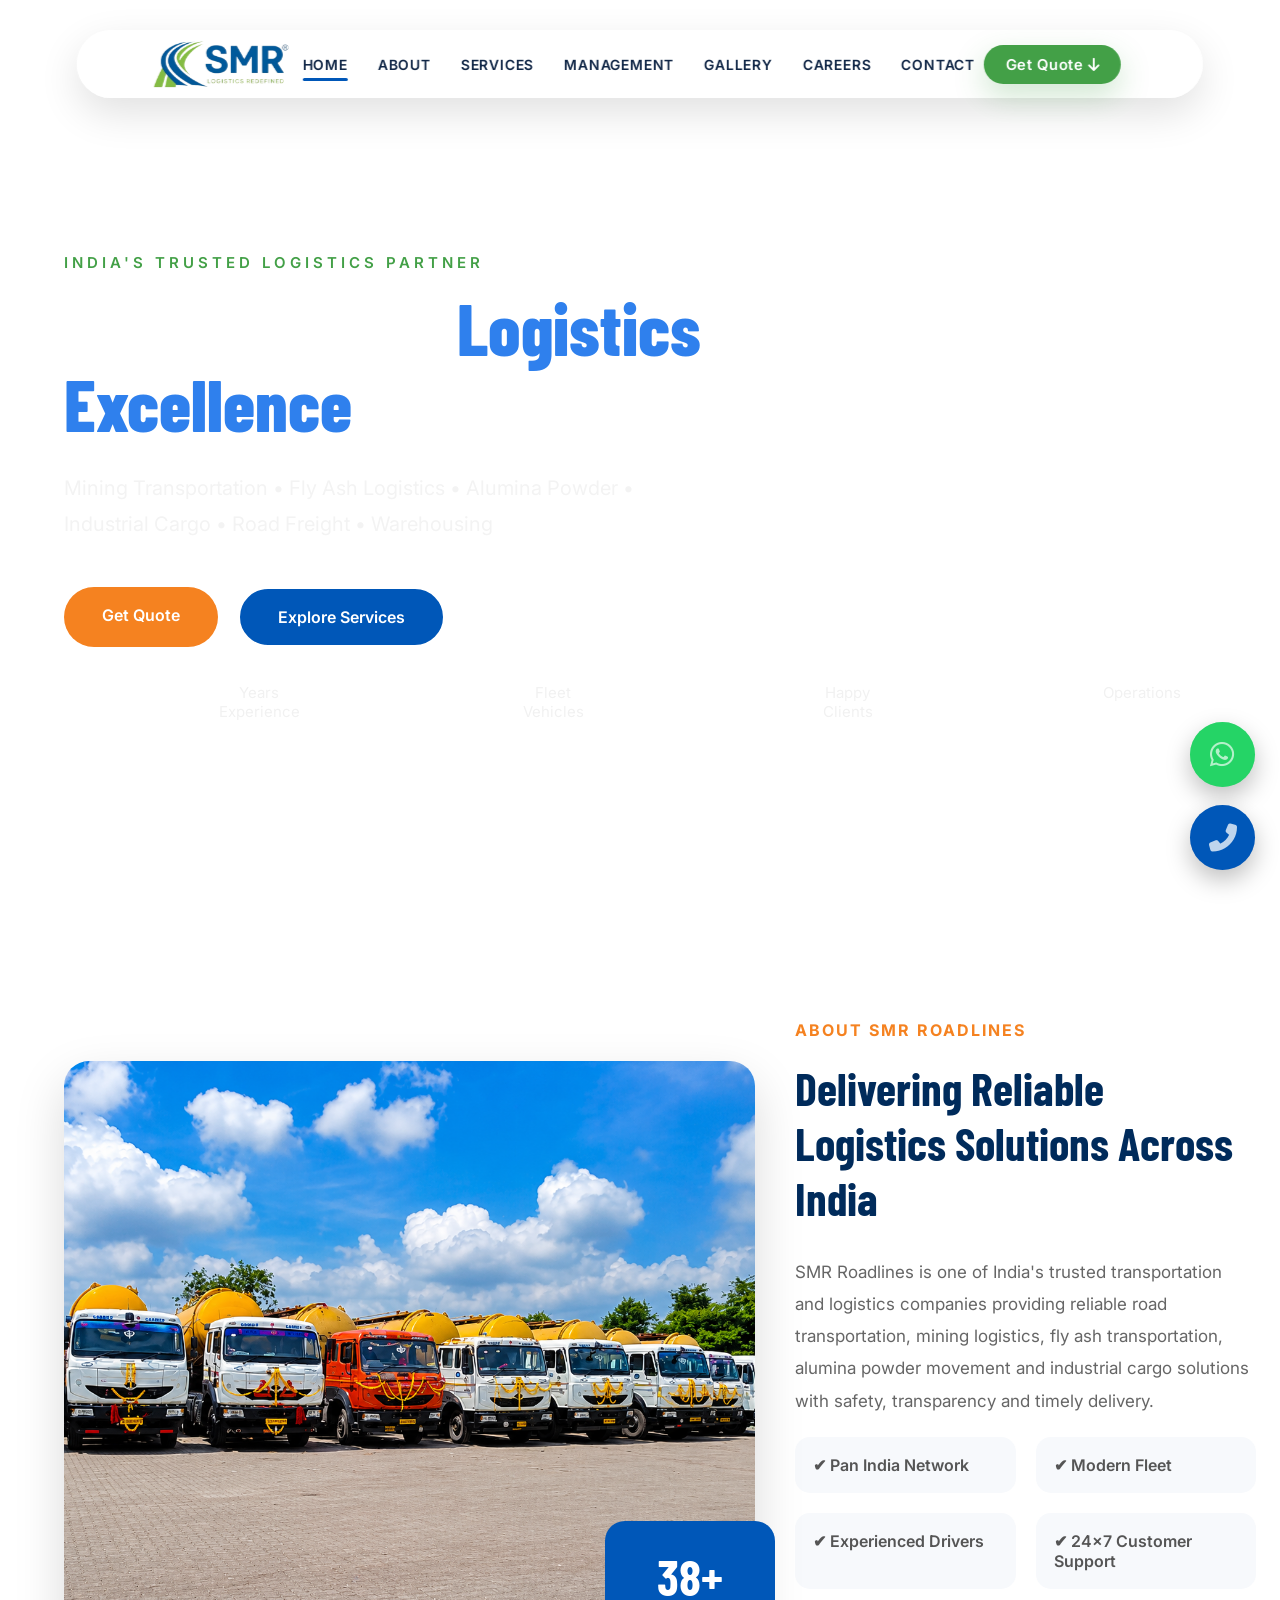
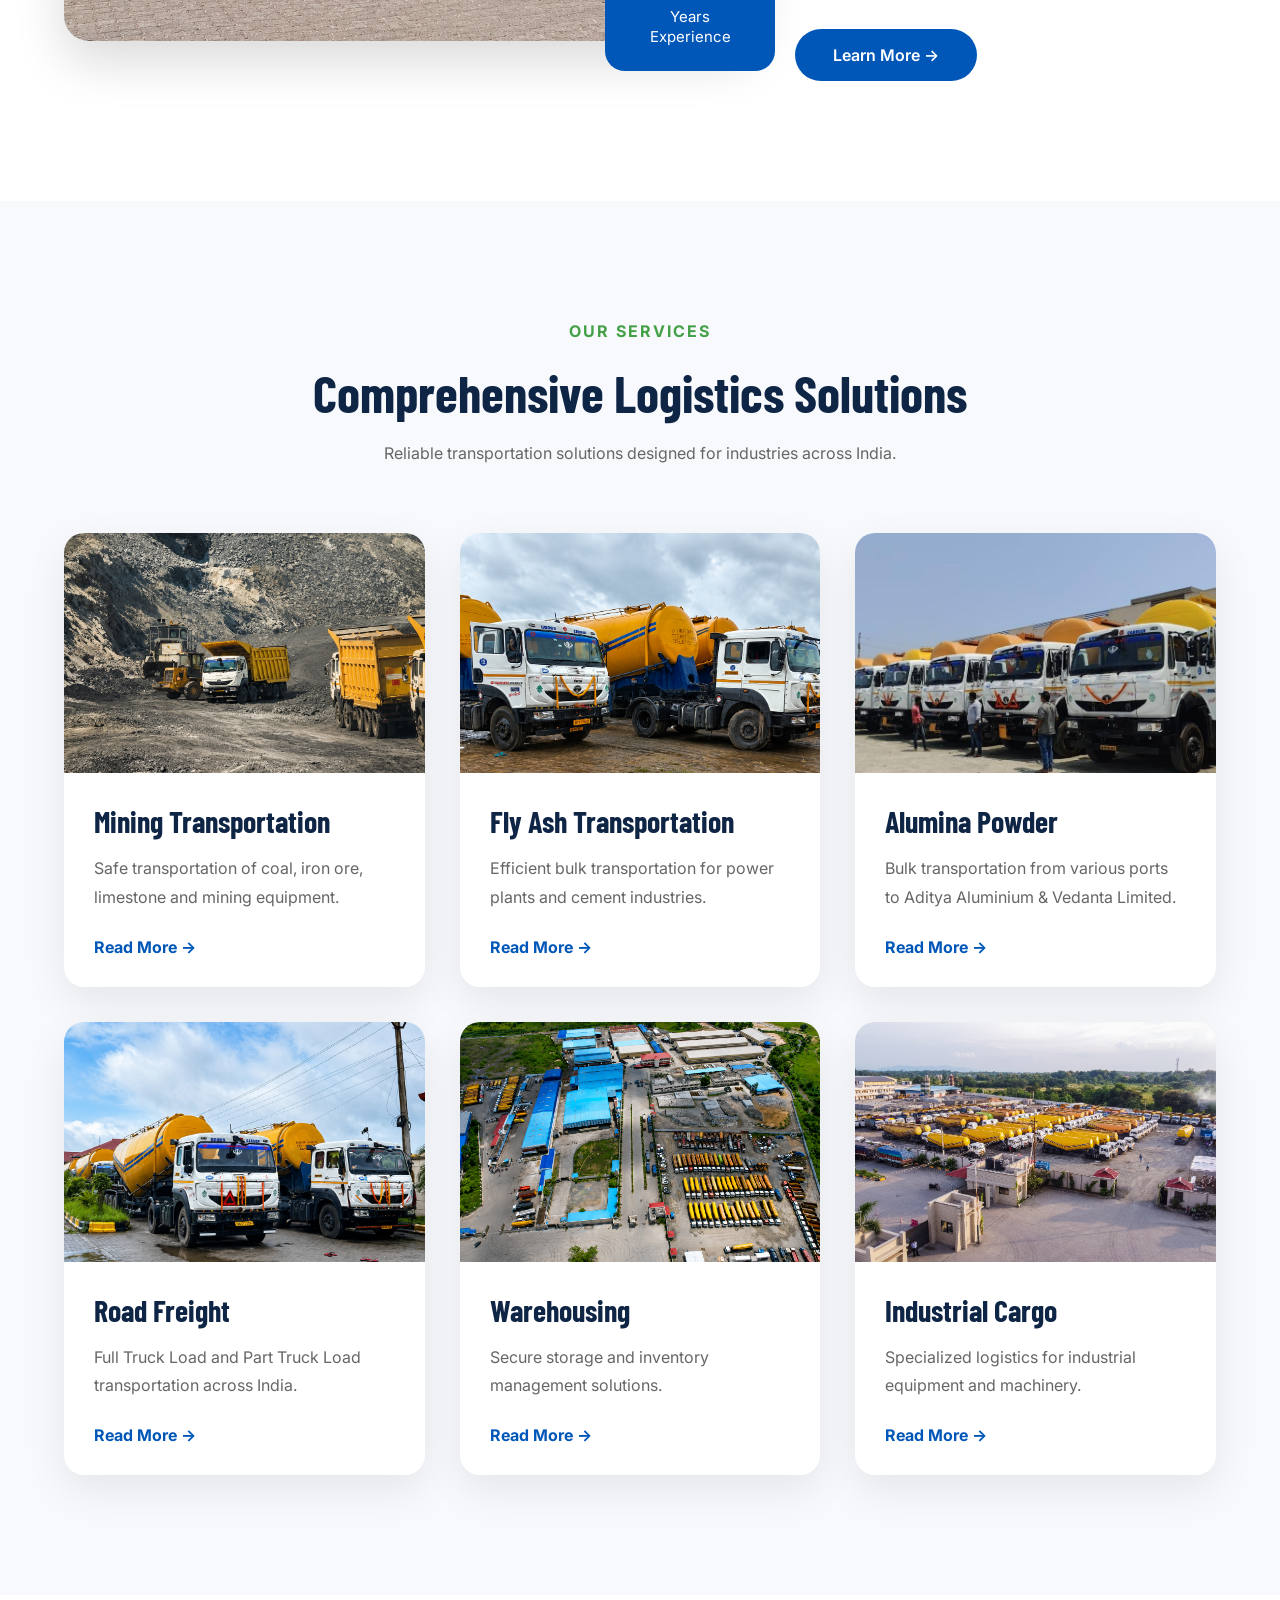
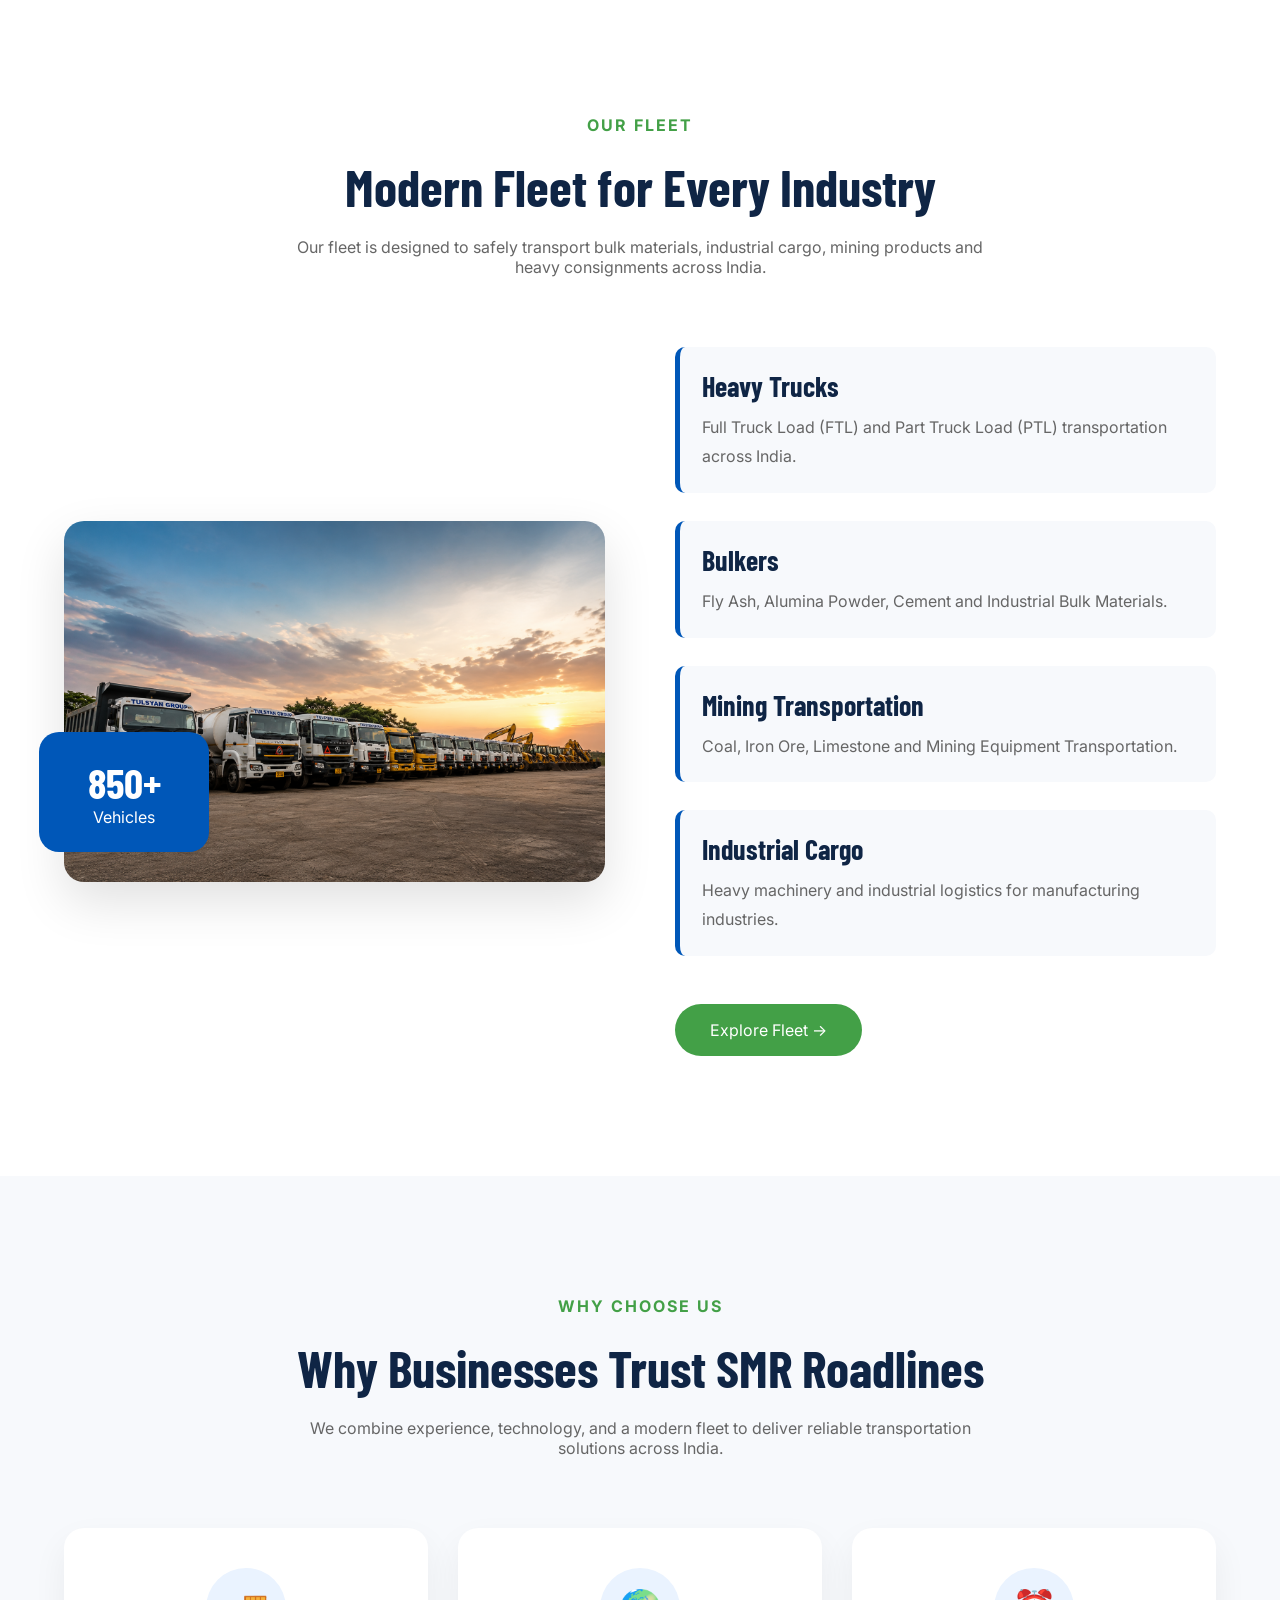
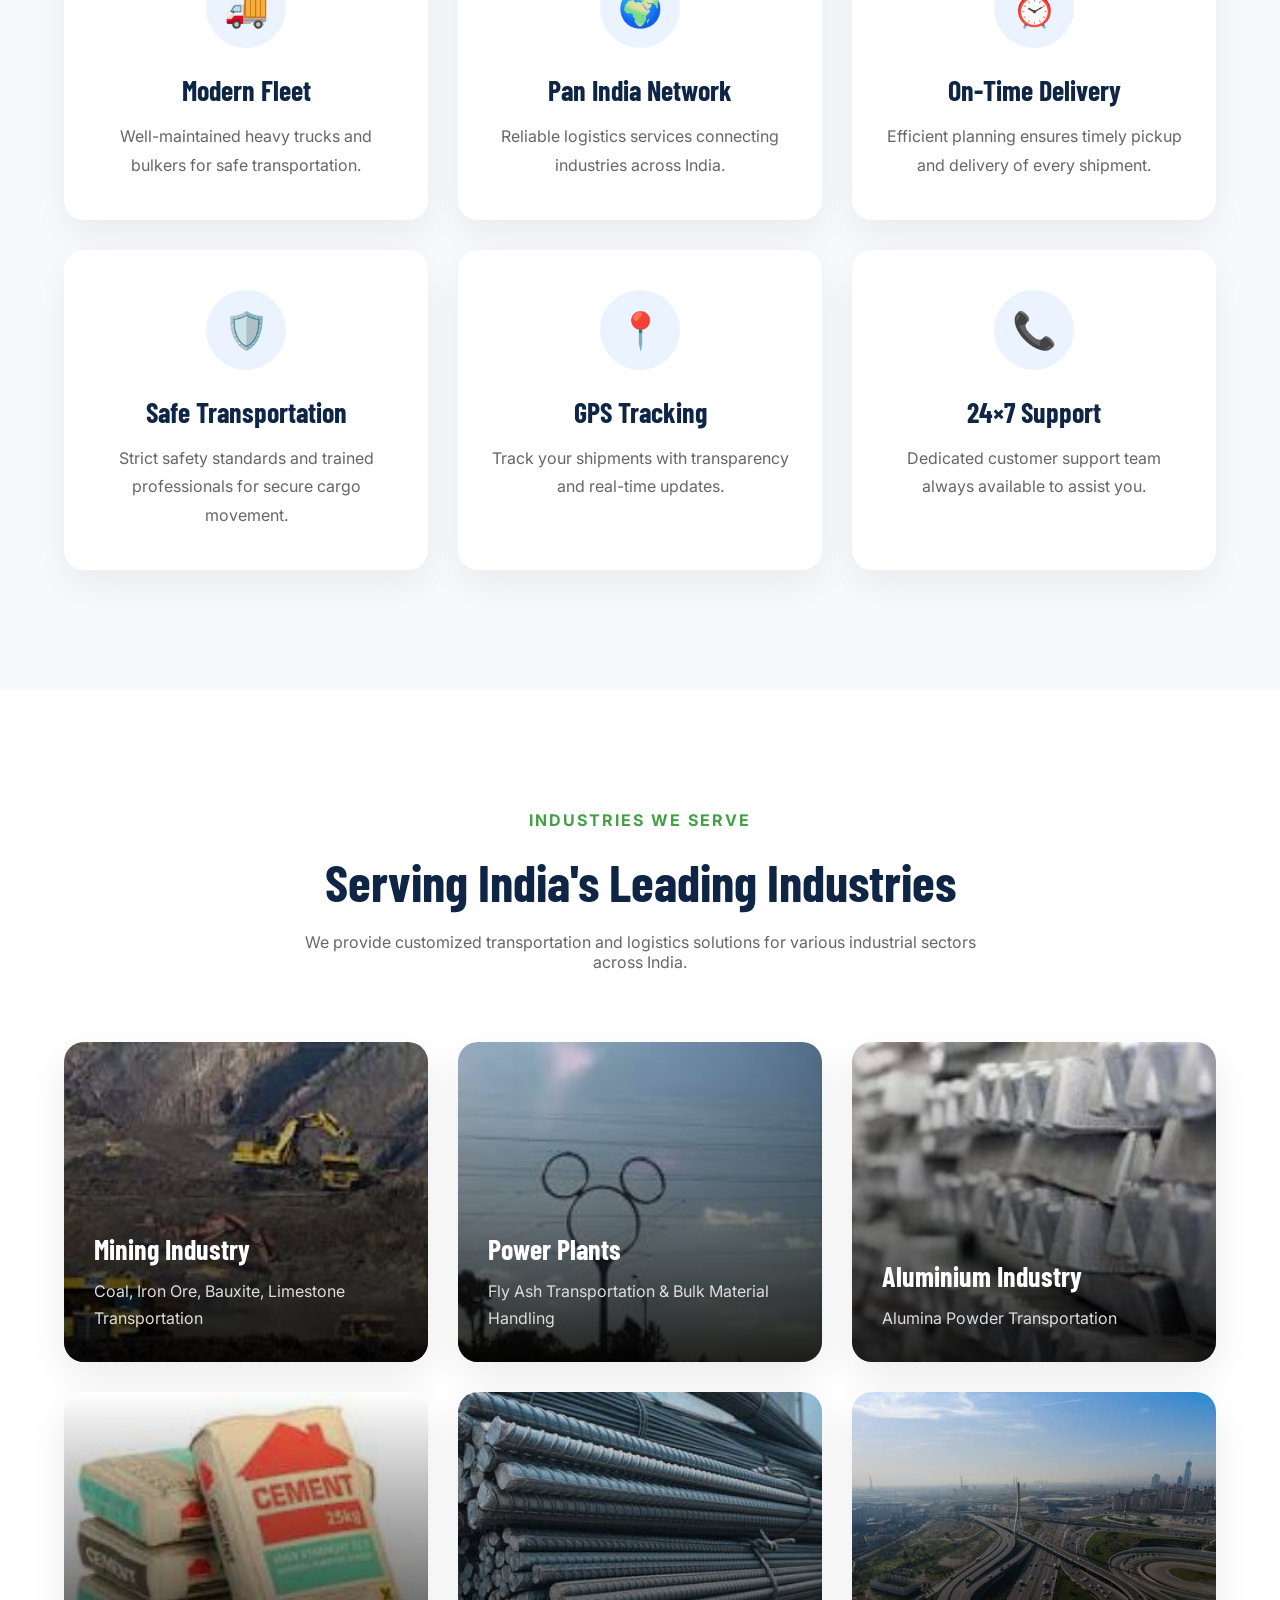
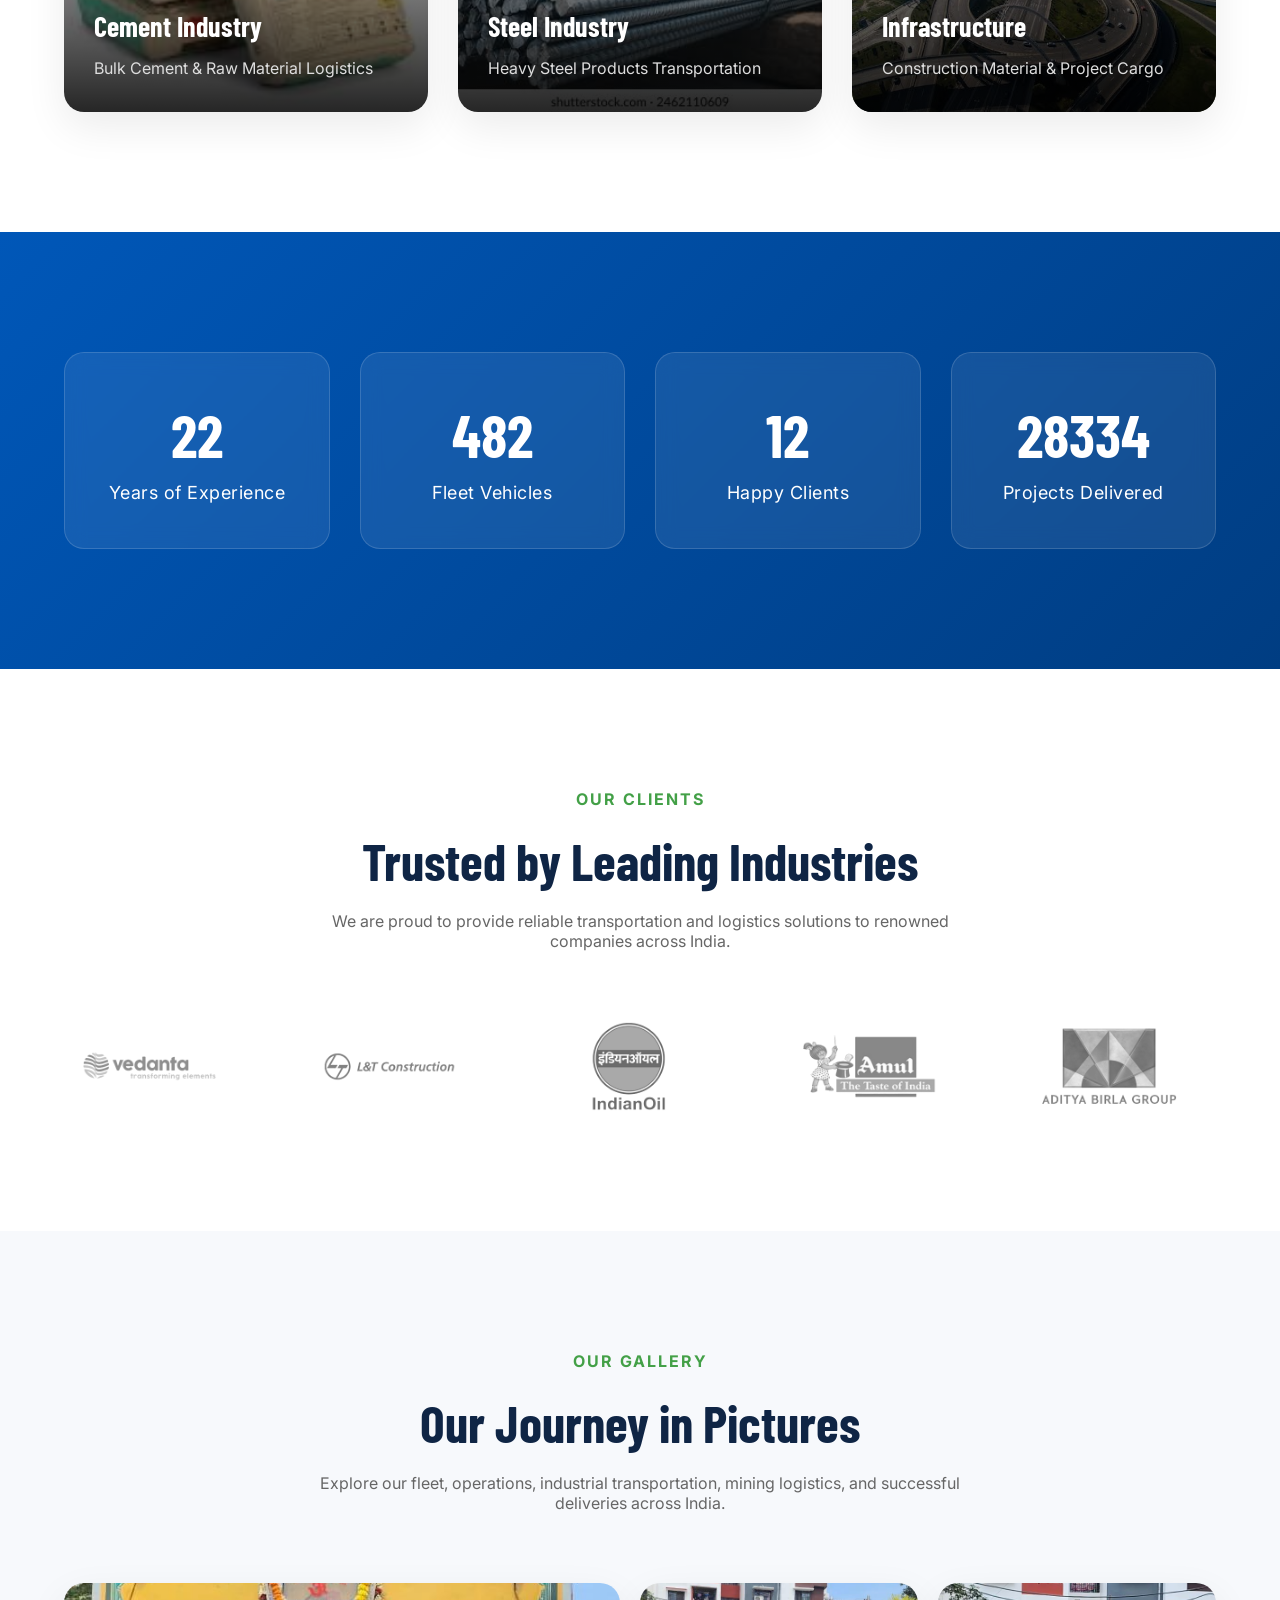
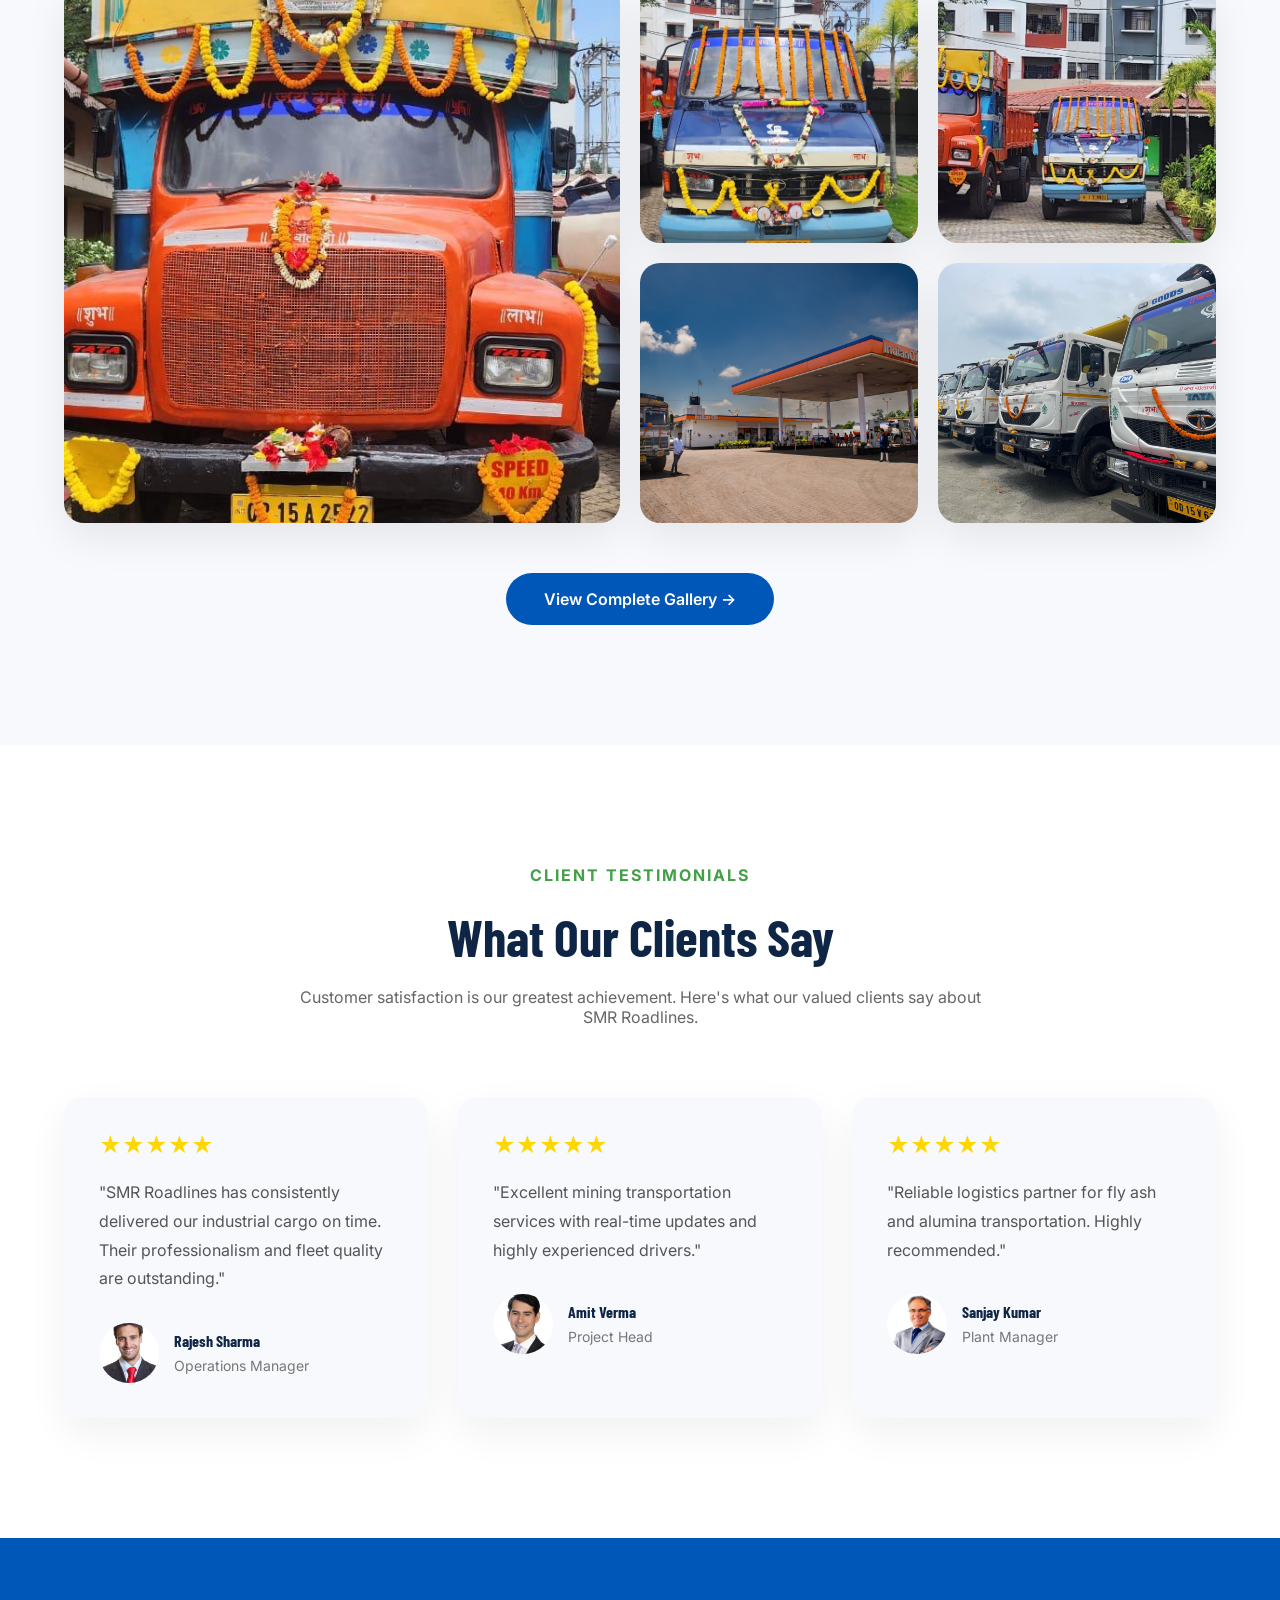
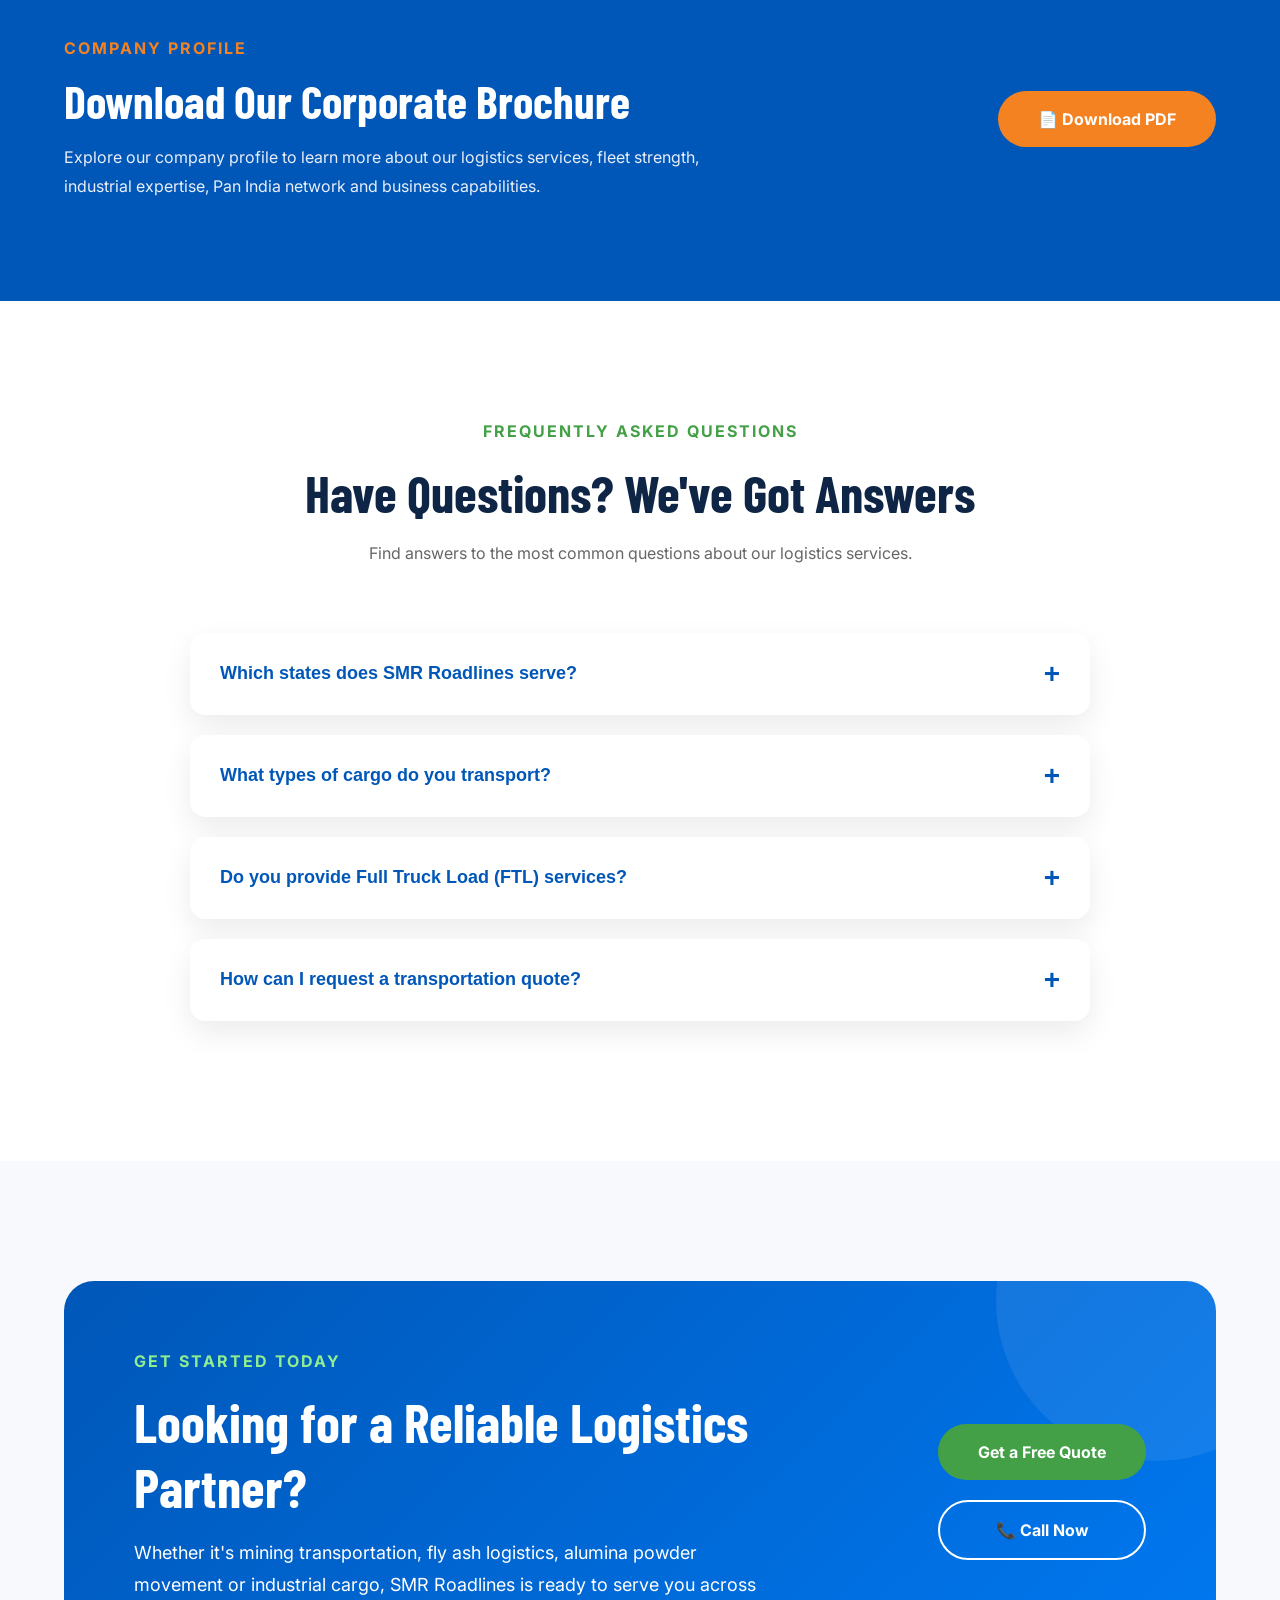
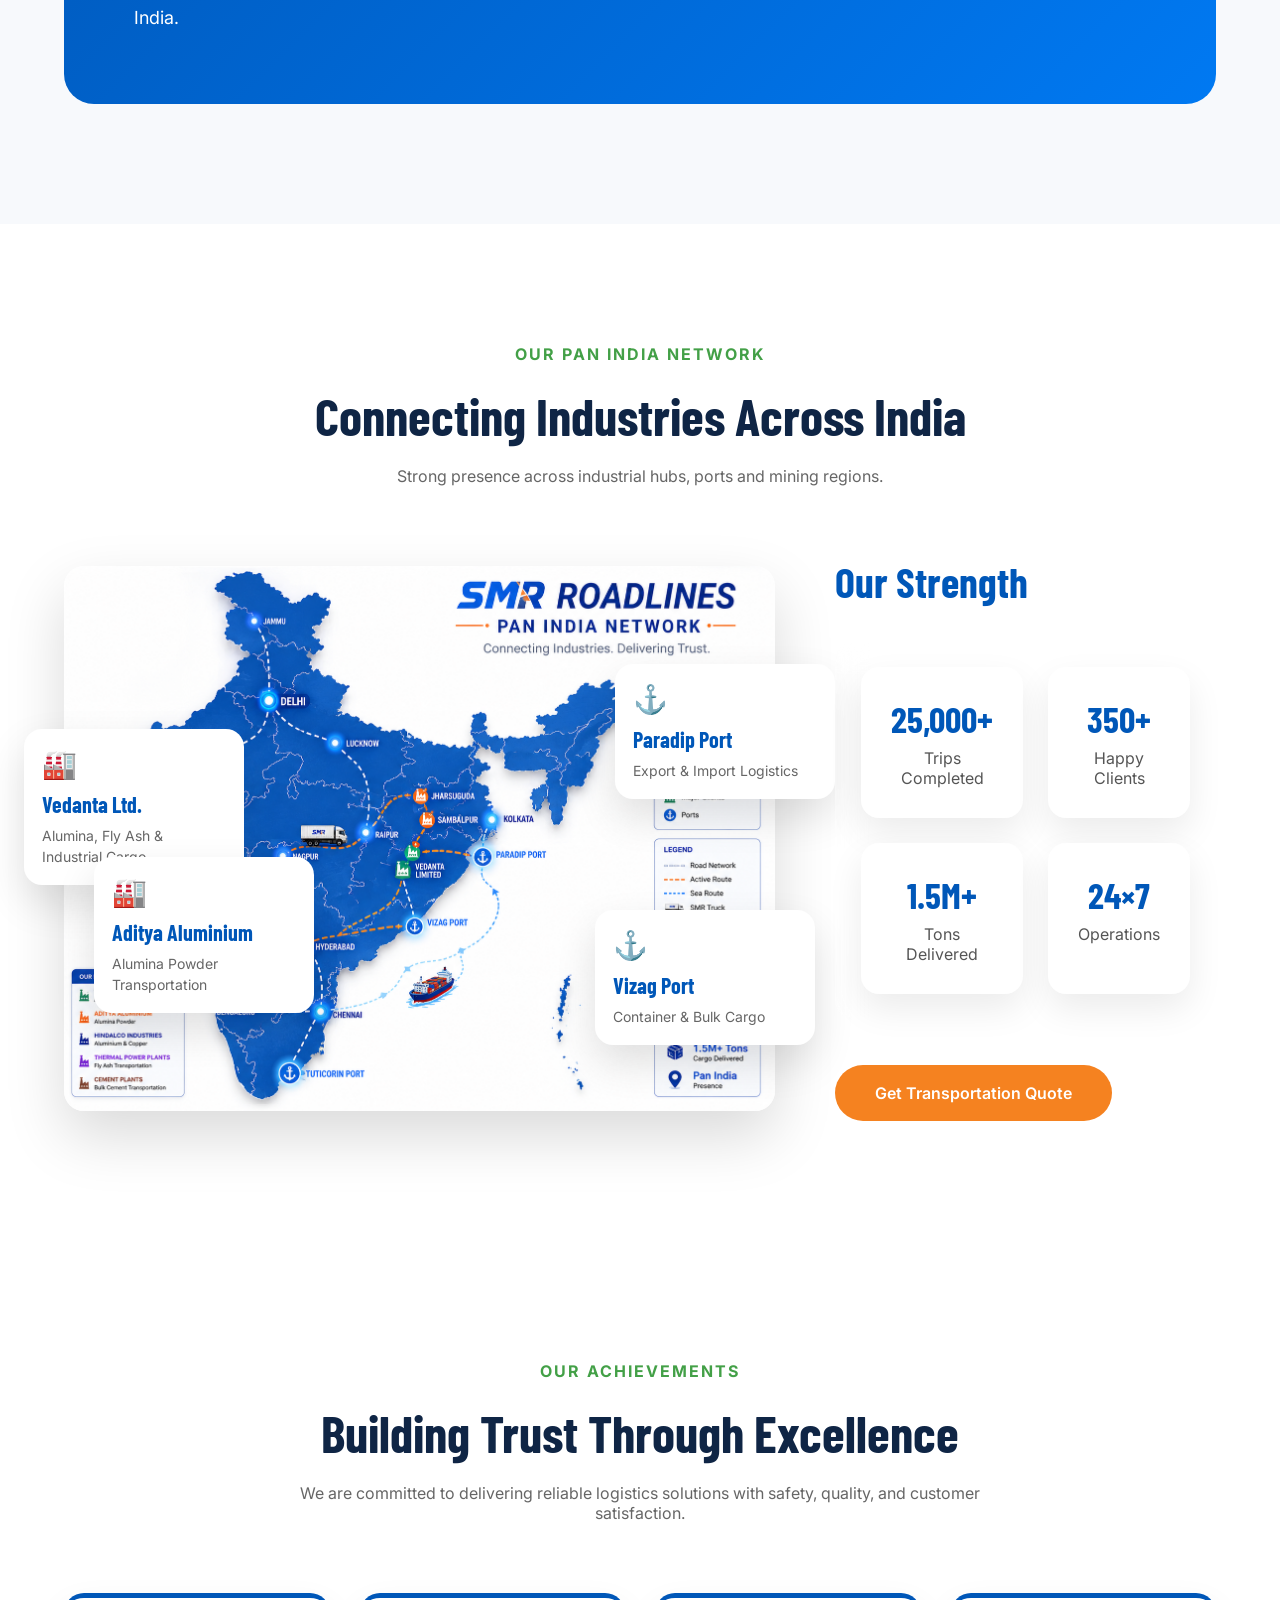
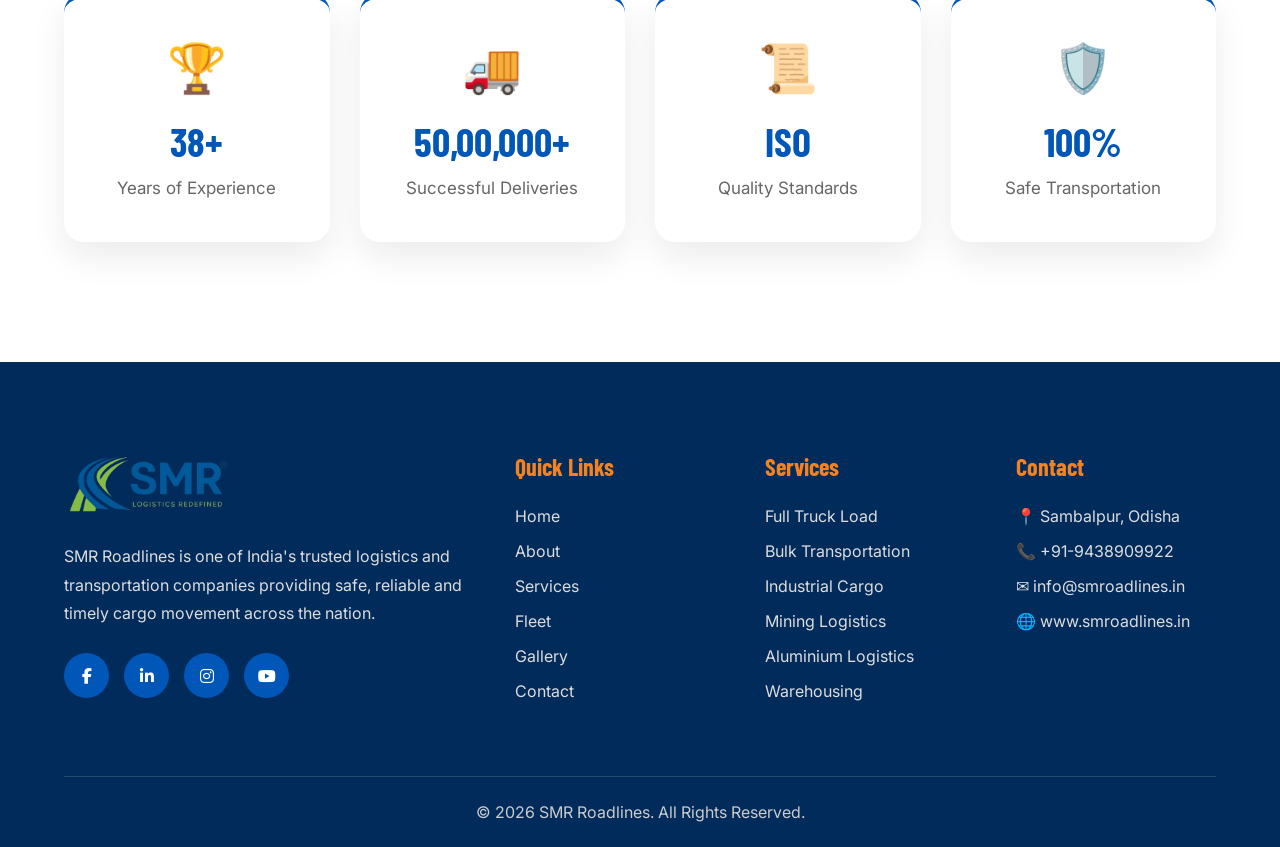
==== commit f0e819c0: "count change" ====
--- a/index.html
+++ b/index.html
@@ -291,7 +291,7 @@
 
             <div class="stat-box">
 
-                <h2>45+</h2>
+                <h2>38+</h2>
 
                 <span>Years Experience</span>
 
@@ -299,7 +299,7 @@
 
             <div class="stat-box">
 
-                <h2>1000+</h2>
+                <h2>850+</h2>
 
                 <span>Fleet Vehicles</span>
 
@@ -307,7 +307,7 @@
 
             <div class="stat-box">
 
-                <h2>500+</h2>
+                <h2>20+</h2>
 
                 <span>Happy Clients</span>
 
@@ -349,7 +349,7 @@
 
             <div class="experience">
 
-                <h2>45+</h2>
+                <h2>38+</h2>
 
                 <span>Years Experience</span>
 
@@ -650,7 +650,7 @@
 
                 <div class="fleet-badge">
 
-                    <h3>1000+</h3>
+                    <h3>850+</h3>
 
                     <span>Vehicles</span>
 
@@ -872,7 +872,7 @@
 
             <div class="stat-card">
 
-                <h2 class="counter" data-target="45">0</h2>
+                <h2 class="counter" data-target="38">0</h2>
 
                 <p>Years of Experience</p>
 
@@ -880,7 +880,7 @@
 
             <div class="stat-card">
 
-                <h2 class="counter" data-target="1000">0</h2>
+                <h2 class="counter" data-target="850">0</h2>
 
                 <p>Fleet Vehicles</p>
 
@@ -888,7 +888,7 @@
 
             <div class="stat-card">
 
-                <h2 class="counter" data-target="500">0</h2>
+                <h2 class="counter" data-target="20">0</h2>
 
                 <p>Happy Clients</p>
 
@@ -896,7 +896,7 @@
 
             <div class="stat-card">
 
-                <h2 class="counter" data-target="5000000">0</h2>
+                <h2 class="counter" data-target="50000">0</h2>
 
                 <p>Projects Delivered</p>
 
@@ -1500,7 +1500,7 @@
 
                 <div class="achievement-icon">🏆</div>
 
-                <h3>45+</h3>
+                <h3>38+</h3>
 
                 <p>Years of Experience</p>
 
--- a/css/services.css
+++ b/css/services.css
@@ -131,833 +131,3 @@
     color:#43A047;
 
 }
-/*==================================
-        SERVICES HERO
-==================================*/
-
-.services-hero{
-
-height:520px;
-
-display:flex;
-
-align-items:center;
-
-justify-content:center;
-
-text-align:center;
-
-background:
-
-linear-gradient(rgba(0,43,91,.75),rgba(0, 42, 91, 0.623)),
-
-url("../images/services/service-banner.jpg") center/cover;
-
-}
-
-.services-hero span{
-
-color:#F58220;
-
-font-weight:700;
-
-letter-spacing:3px;
-
-}
-
-.services-hero h1{
-
-font-size:60px;
-
-color:#fff;
-
-margin:20px 0;
-
-max-width:900px;
-
-margin-inline:auto;
-
-}
-
-.services-hero p{
-
-max-width:760px;
-
-margin:auto;
-
-font-size:20px;
-
-line-height:1.9;
-
-color:#f2f2f2;
-
-}
-/*==================================
-      SERVICES GRID
-==================================*/
-
-.services-grid-section{
-
-padding:120px 0;
-
-background:#fff;
-
-}
-
-.services-grid{
-
-display:grid;
-
-grid-template-columns:repeat(3,1fr);
-
-gap:30px;
-
-margin-top:70px;
-
-}
-
-.service-card{
-
-position:relative;
-
-height:380px;
-
-overflow:hidden;
-
-border-radius:20px;
-
-cursor:pointer;
-
-box-shadow:0 15px 40px rgba(0,0,0,.08);
-
-}
-
-.service-card img{
-
-width:100%;
-
-height:100%;
-
-object-fit:cover;
-
-transition:.5s;
-
-display:block;
-
-}
-
-.service-card:hover img{
-
-transform:scale(1.12);
-
-}
-
-.service-overlay{
-
-position:absolute;
-
-inset:0;
-
-background:linear-gradient(to top,
-rgba(0,43,91,.95),
-rgba(0,43,91,.20));
-
-display:flex;
-
-flex-direction:column;
-
-justify-content:flex-end;
-
-padding:35px;
-
-}
-
-.service-overlay h3{
-
-color:#fff;
-
-font-size:28px;
-
-margin-bottom:15px;
-
-}
-
-.service-overlay p{
-
-color:#ddd;
-
-line-height:1.7;
-
-margin-bottom:20px;
-
-}
-
-.service-overlay a{
-
-color:#F58220;
-
-font-weight:600;
-
-text-decoration:none;
-
-transition:.3s;
-
-}
-
-.service-overlay a:hover{
-
-letter-spacing:1px;
-
-}
-
-/*==================================
-        WORK PROCESS
-==================================*/
-
-.work-process{
-
-padding:120px 0;
-
-background:#f8f9fb;
-
-}
-
-.process-grid{
-
-display:grid;
-
-grid-template-columns:repeat(3,1fr);
-
-gap:35px;
-
-margin-top:70px;
-
-}
-
-.process-card{
-
-background:#fff;
-
-padding:45px 30px;
-
-text-align:center;
-
-border-radius:20px;
-
-position:relative;
-
-box-shadow:0 15px 40px rgba(0,0,0,.08);
-
-transition:.35s;
-
-}
-
-.process-card:hover{
-
-transform:translateY(-12px);
-
-box-shadow:0 25px 50px rgba(0,0,0,.15);
-
-}
-
-.process-number{
-
-position:absolute;
-
-top:20px;
-
-right:20px;
-
-width:45px;
-
-height:45px;
-
-background:#F58220;
-
-color:#fff;
-
-border-radius:50%;
-
-display:flex;
-
-justify-content:center;
-
-align-items:center;
-
-font-weight:700;
-
-}
-
-.process-card i{
-
-font-size:60px;
-
-color:#0057B8;
-
-margin-bottom:25px;
-
-transition:.35s;
-
-}
-
-.process-card:hover i{
-
-color:#43A047;
-
-transform:scale(1.15);
-
-}
-
-.process-card h3{
-
-margin-bottom:18px;
-
-color:#002B5B;
-
-font-size:26px;
-
-}
-
-.process-card p{
-
-line-height:1.8;
-
-color:#666;
-
-}
-/*==================================
-      SERVICE DETAILS
-==================================*/
-
-.service-details{
-
-padding:120px 0;
-
-background:#fff;
-
-}
-
-.service-detail{
-
-display:grid;
-
-grid-template-columns:1fr 1fr;
-
-gap:70px;
-
-align-items:center;
-
-margin-bottom:120px;
-
-}
-
-.service-image img{
-
-width:100%;
-
-border-radius:25px;
-
-display:block;
-
-box-shadow:0 20px 50px rgba(0,0,0,.12);
-
-transition:.5s;
-
-}
-
-.service-image:hover img{
-
-transform:scale(1.03);
-
-}
-
-.service-text span{
-
-color:#F58220;
-
-font-weight:700;
-
-letter-spacing:2px;
-
-}
-
-.service-text h2{
-
-font-size:46px;
-
-color:#002B5B;
-
-margin:20px 0;
-
-}
-
-.service-text p{
-
-line-height:1.9;
-
-color:#666;
-
-margin-bottom:25px;
-
-}
-
-.service-text ul{
-
-list-style:none;
-
-padding:0;
-
-margin-bottom:35px;
-
-}
-
-.service-text li{
-
-margin-bottom:15px;
-
-font-size:17px;
-
-}
-
-.service-btn{
-
-display:inline-block;
-
-padding:16px 36px;
-
-background:#0057B8;
-
-color:#fff;
-
-text-decoration:none;
-
-border-radius:50px;
-
-transition:.3s;
-
-font-weight:600;
-
-}
-
-.service-btn:hover{
-
-background:#F58220;
-
-}
-/*==================================
-      WHY SERVICES
-==================================*/
-
-.why-services{
-
-padding:120px 0;
-
-background:#f8f9fb;
-
-}
-
-.why-grid{
-
-display:grid;
-
-grid-template-columns:repeat(3,1fr);
-
-gap:30px;
-
-margin-top:70px;
-
-}
-
-.why-card{
-
-background:#fff;
-
-padding:45px 35px;
-
-text-align:center;
-
-border-radius:20px;
-
-box-shadow:0 15px 40px rgba(0,0,0,.08);
-
-transition:.35s;
-
-}
-
-.why-card:hover{
-
-transform:translateY(-10px);
-
-box-shadow:0 25px 50px rgba(0,0,0,.15);
-
-}
-
-.why-card i{
-
-font-size:55px;
-
-color:#0057B8;
-
-margin-bottom:25px;
-
-transition:.35s;
-
-}
-
-.why-card:hover i{
-
-color:#F58220;
-
-transform:rotate(10deg) scale(1.1);
-
-}
-
-.why-card h3{
-
-font-size:24px;
-
-color:#002B5B;
-
-margin-bottom:15px;
-
-}
-
-.why-card p{
-
-color:#666;
-
-line-height:1.8;
-
-}
-/*==================================
-        OUR FLEET
-==================================*/
-
-.fleet-section{
-
-padding:120px 0;
-
-background:#fff;
-
-}
-
-.fleet-grid{
-
-display:grid;
-
-grid-template-columns:repeat(3,1fr);
-
-gap:35px;
-
-margin-top:70px;
-
-}
-
-.fleet-card{
-
-background:#fff;
-
-border-radius:20px;
-
-overflow:hidden;
-
-box-shadow:0 15px 40px rgba(0,0,0,.08);
-
-transition:.35s;
-
-}
-
-.fleet-card:hover{
-
-transform:translateY(-10px);
-
-box-shadow:0 25px 55px rgba(0,0,0,.15);
-
-}
-
-.fleet-card img{
-
-width:100%;
-
-height:240px;
-
-object-fit:cover;
-
-transition:.5s;
-
-}
-
-.fleet-card:hover img{
-
-transform:scale(1.08);
-
-}
-
-.fleet-content{
-
-padding:30px;
-
-}
-
-.fleet-content h3{
-
-font-size:28px;
-
-color:#0057B8;
-
-margin-bottom:15px;
-
-}
-
-.fleet-content p{
-
-line-height:1.8;
-
-margin-bottom:20px;
-
-color:#666;
-
-}
-
-.fleet-content ul{
-
-list-style:none;
-
-padding:0;
-
-}
-
-.fleet-content li{
-
-margin-bottom:10px;
-
-}
-/*==================================
-            FAQ
-==================================*/
-
-.faq-section{
-
-padding:120px 0;
-
-background:#f8f9fb;
-
-}
-
-.faq-container{
-
-max-width:900px;
-
-margin:70px auto 0;
-
-}
-
-.faq-item{
-
-background:#fff;
-
-margin-bottom:20px;
-
-border-radius:15px;
-
-overflow:hidden;
-
-box-shadow:0 10px 30px rgba(0,0,0,.08);
-
-}
-
-.faq-question{
-
-display:flex;
-
-justify-content:space-between;
-
-align-items:center;
-
-padding:25px 30px;
-
-cursor:pointer;
-
-}
-
-.faq-question h3{
-
-font-size:22px;
-
-color:#002B5B;
-
-}
-
-.faq-question span{
-
-font-size:30px;
-
-font-weight:bold;
-
-color:#F58220;
-
-}
-
-.faq-answer{
-
-max-height:0;
-
-overflow:hidden;
-
-transition:.35s;
-
-}
-
-.faq-answer p{
-
-padding:0 30px 25px;
-
-line-height:1.8;
-
-color:#666;
-
-}
-
-.faq-item.active .faq-answer{
-
-max-height:250px;
-
-}
-/*==================================
-        SERVICES CTA
-==================================*/
-
-.services-cta{
-
-padding:120px 0;
-
-text-align:center;
-
-background:
-linear-gradient(rgba(0,43,91,.88),
-rgba(0, 42, 91, 0.61)),
-url("../images/services/service-banner.jpg") center/cover;
-
-}
-
-.services-cta-content{
-
-max-width:850px;
-
-margin:auto;
-
-}
-
-.services-cta span{
-
-color:#F58220;
-
-font-size:15px;
-
-font-weight:700;
-
-letter-spacing:3px;
-
-}
-
-.services-cta h2{
-
-font-size:52px;
-
-color:#fff;
-
-margin:20px 0;
-
-}
-
-.services-cta p{
-
-font-size:18px;
-
-line-height:1.9;
-
-color:#eee;
-
-margin-bottom:45px;
-
-}
-
-.cta-buttons{
-
-display:flex;
-
-justify-content:center;
-
-gap:20px;
-
-flex-wrap:wrap;
-
-}
-
-.cta-btn{
-
-padding:18px 35px;
-
-border-radius:50px;
-
-font-weight:600;
-
-text-decoration:none;
-
-transition:.35s;
-
-display:flex;
-
-align-items:center;
-
-gap:10px;
-
-}
-
-.primary{
-
-background:#F58220;
-
-color:#fff;
-
-}
-
-.primary:hover{
-
-background:#fff;
-
-color:#0057B8;
-
-}
-
-.secondary{
-
-background:#0057B8;
-
-color:#fff;
-
-}
-
-.secondary:hover{
-
-background:#fff;
-
-color:#0057B8;
-
-}
-
-.outline{
-
-border:2px solid #fff;
-
-color:#fff;
-
-}
-
-.outline:hover{
-
-background:#fff;
-
-color:#0057B8;
-
-}
--- a/css/preloader.css
+++ b/css/preloader.css
@@ -352,8 +352,8 @@
 
     position:relative;
 
-    width:320px;
-    height:180px;
+    width:300px;
+    height:150px;
 
     display:flex;
     justify-content:center;
@@ -408,12 +408,15 @@
     );
 
     -webkit-mask:
-        linear-gradient(#fff 0 0) content-box,
-        linear-gradient(#fff 0 0);
-
-    -webkit-mask-composite:xor;
-
-    mask-composite:exclude;
+    linear-gradient(#fff 0 0) content-box,
+    linear-gradient(#fff 0 0);
+mask:
+    linear-gradient(#fff 0 0) content-box,
+    linear-gradient(#fff 0 0);
+
+-webkit-mask-composite: xor;
+mask-composite: exclude;
+
 
 }
 .logo-panel::after{
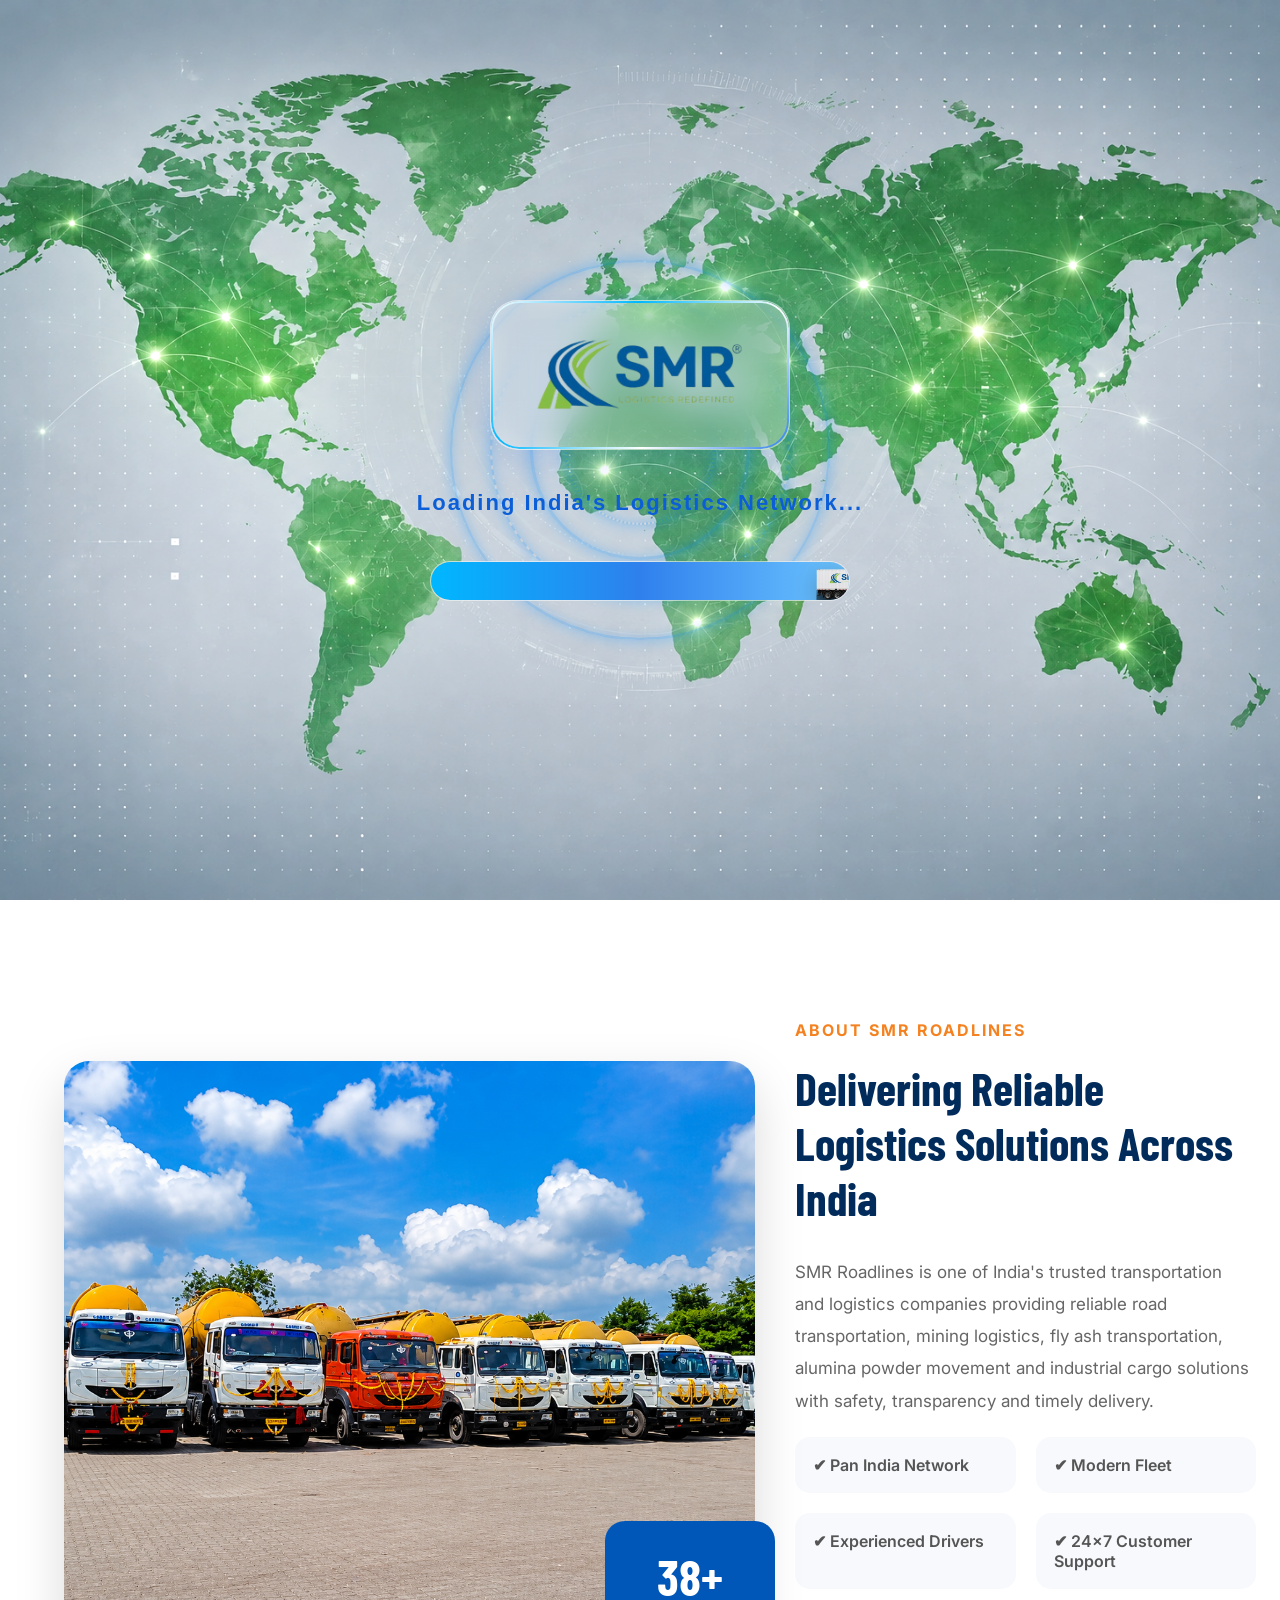
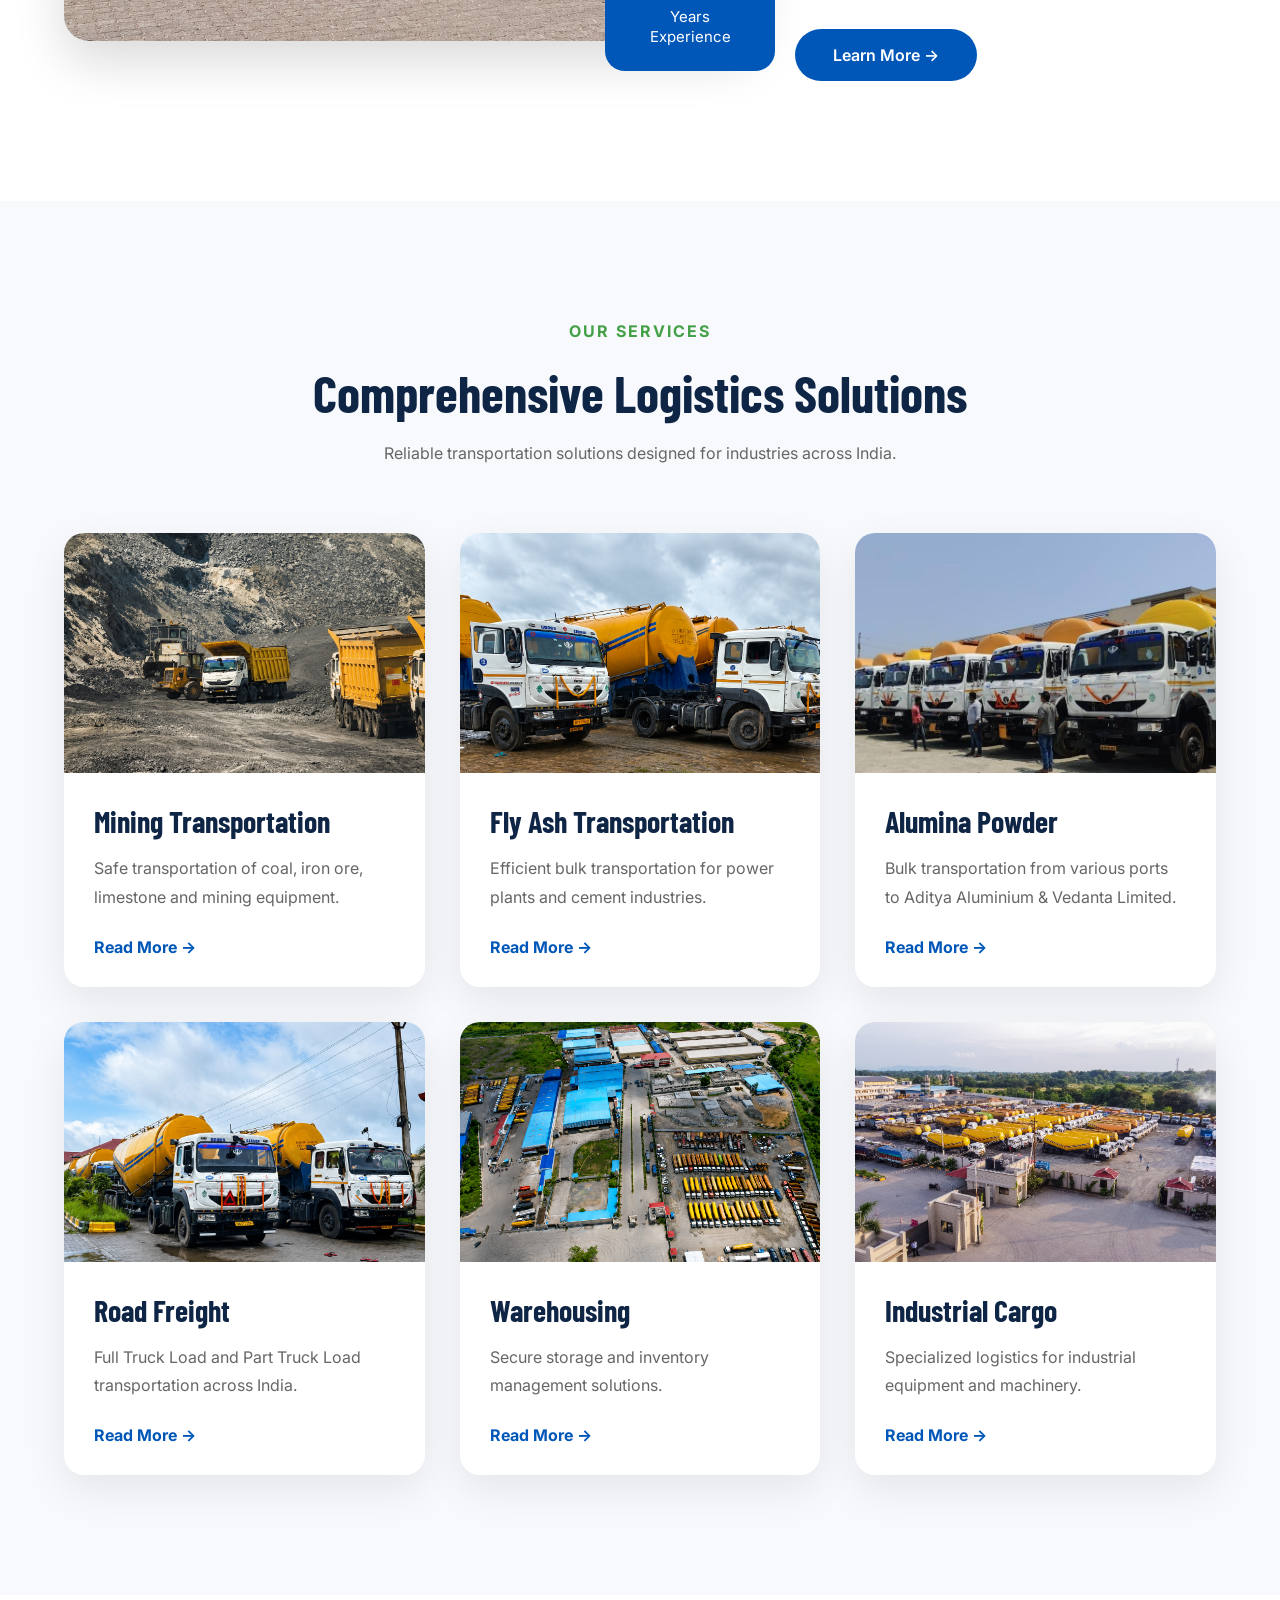
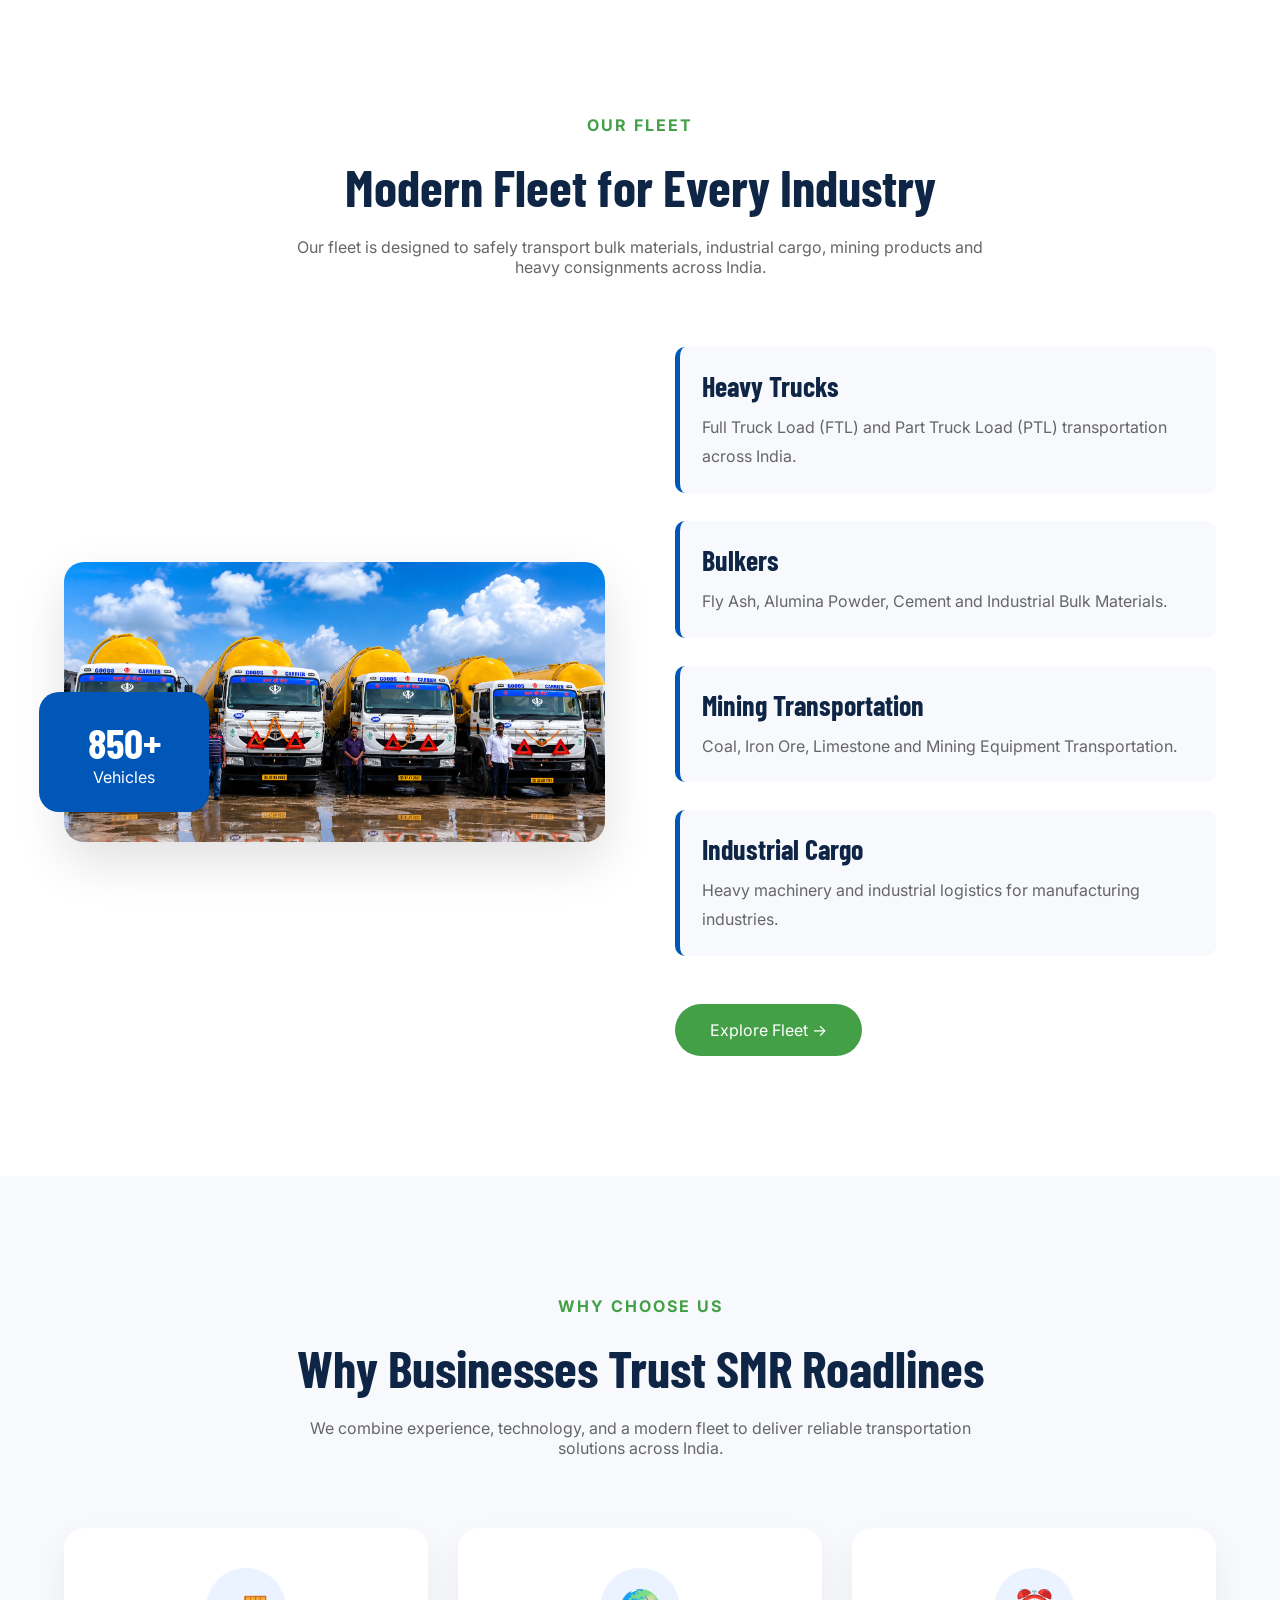
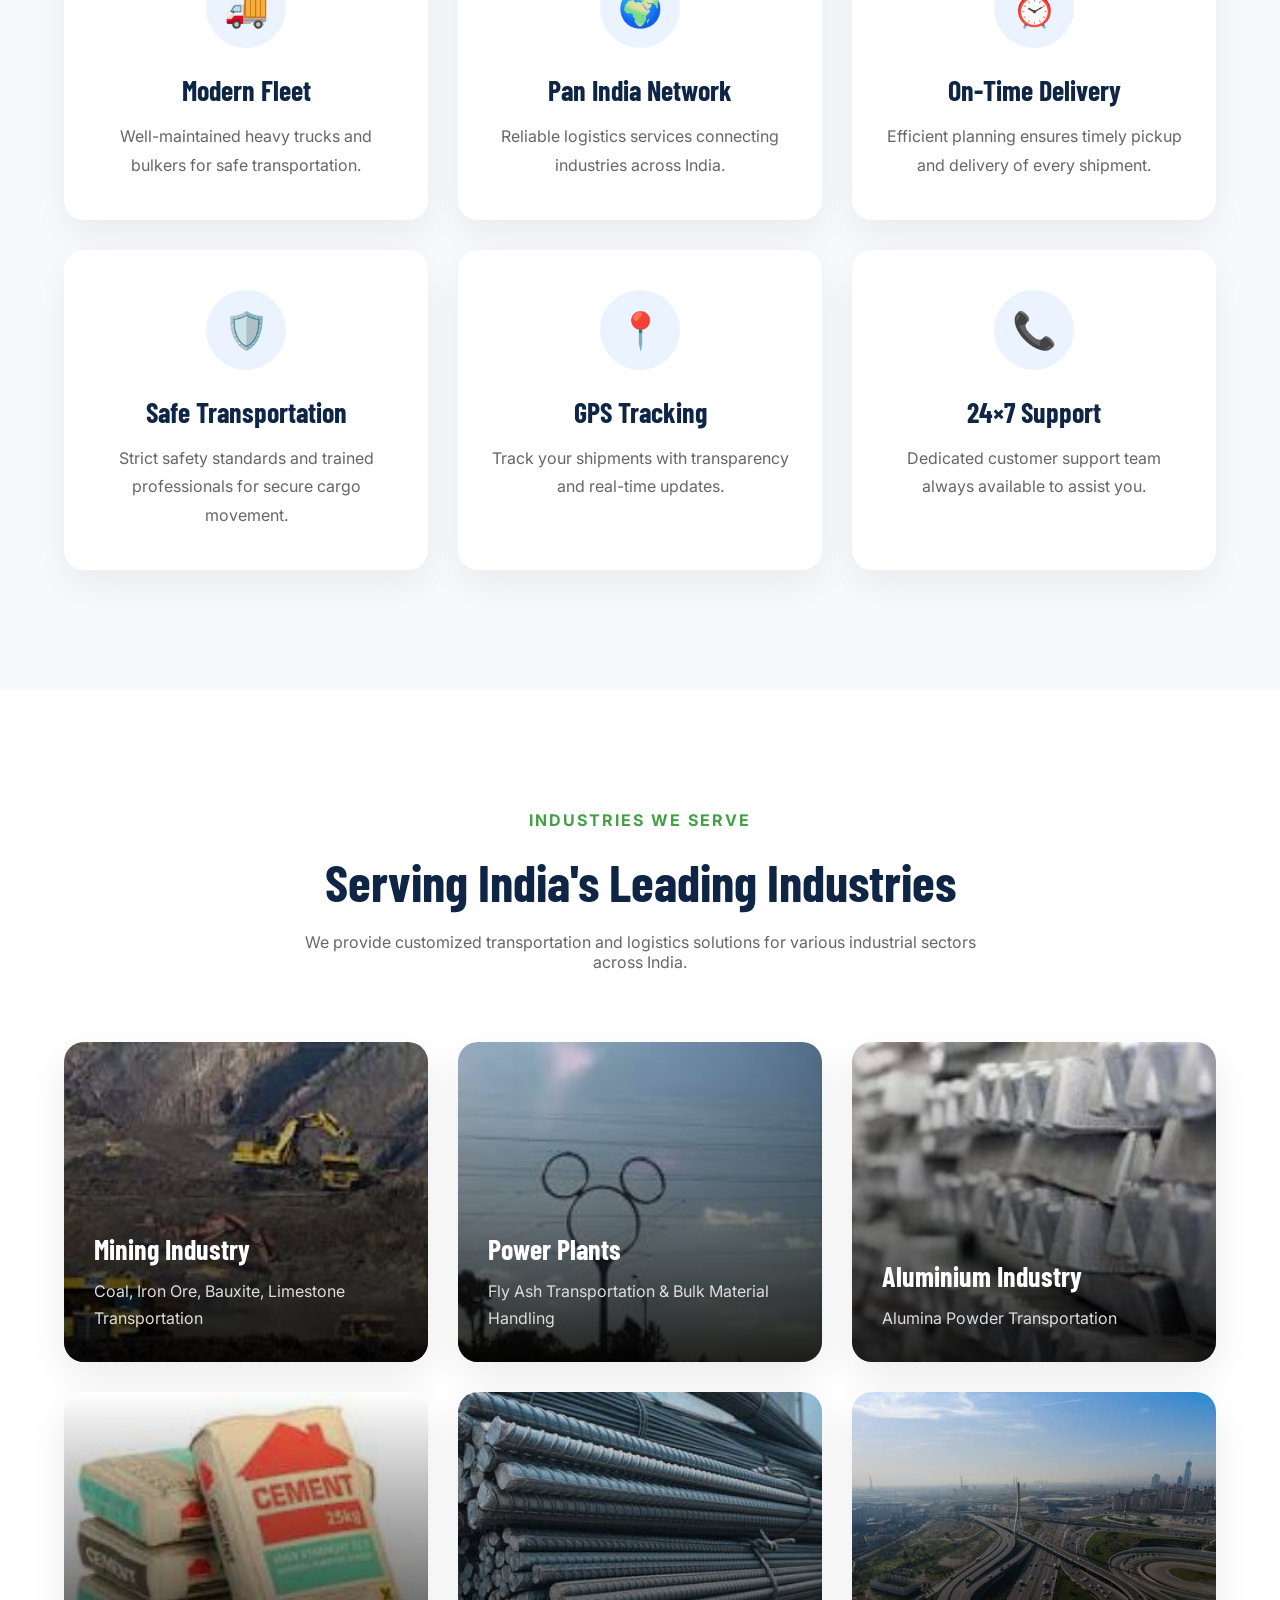
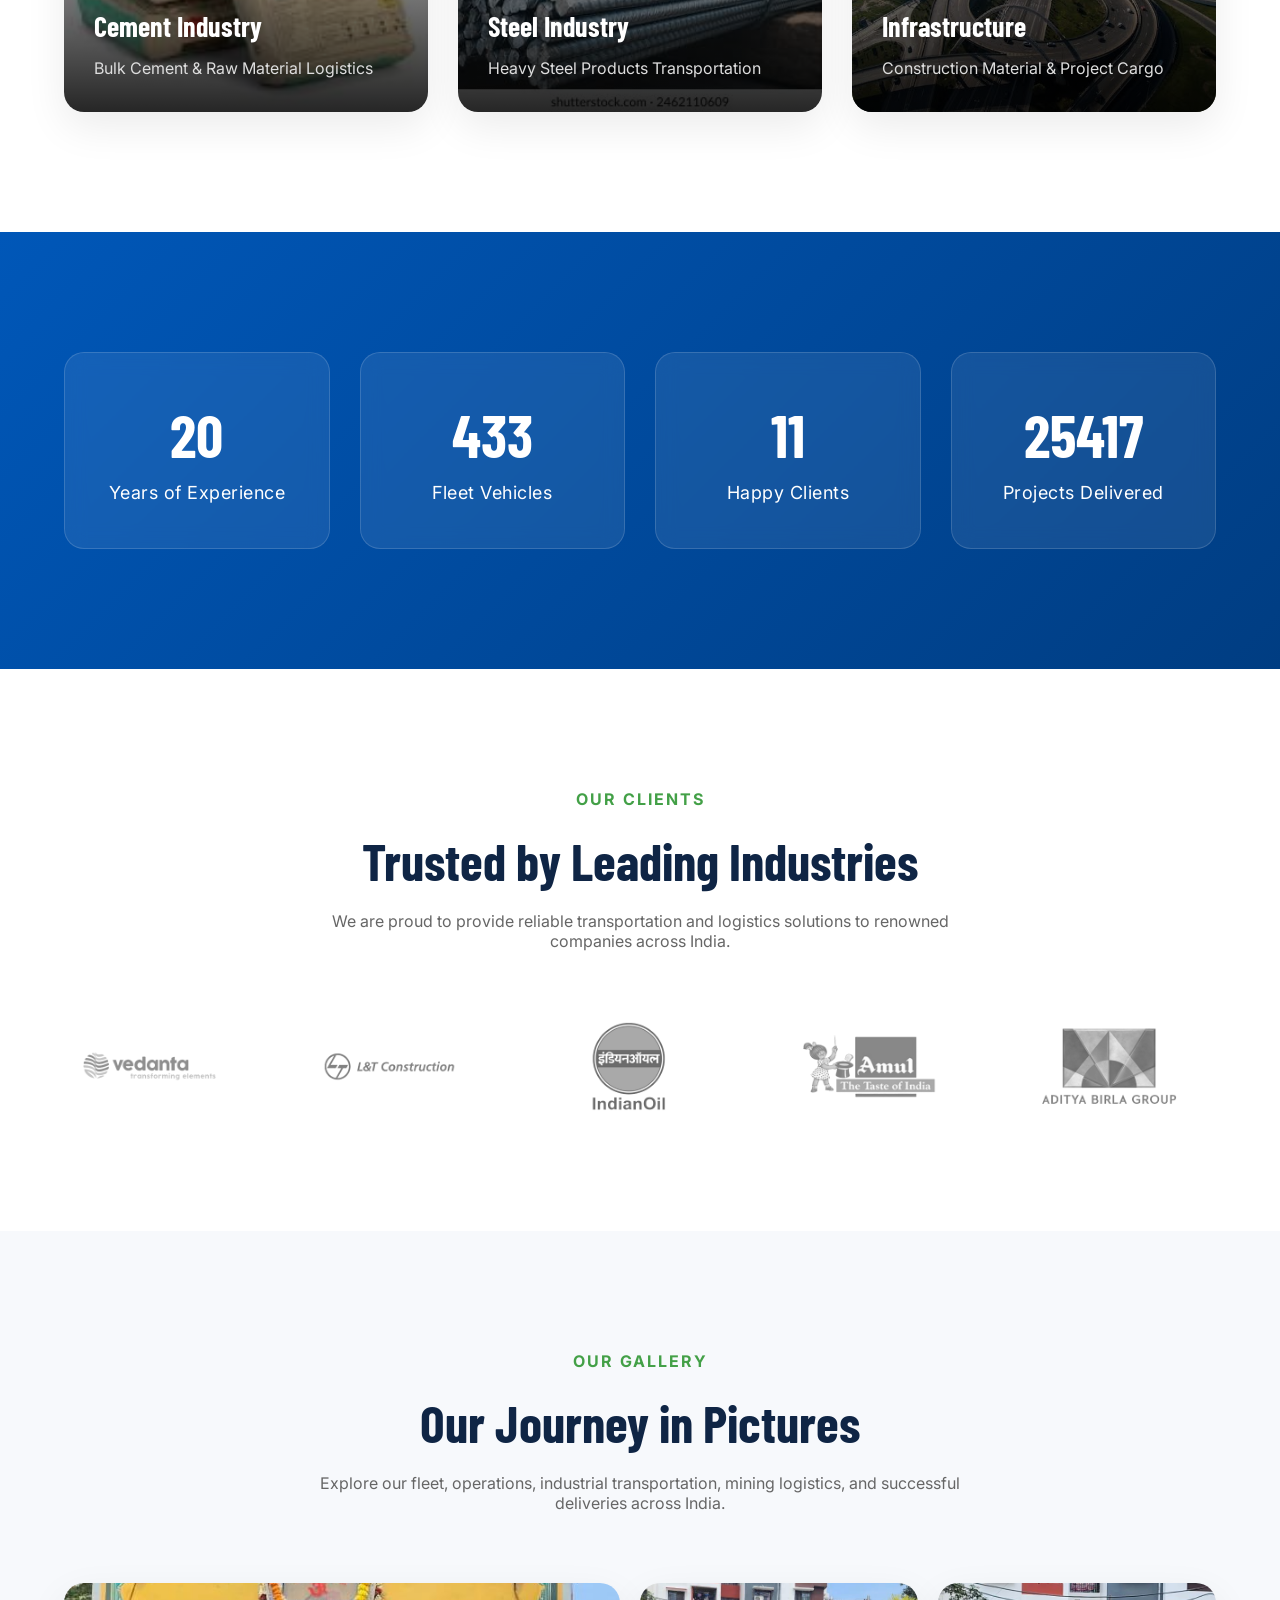
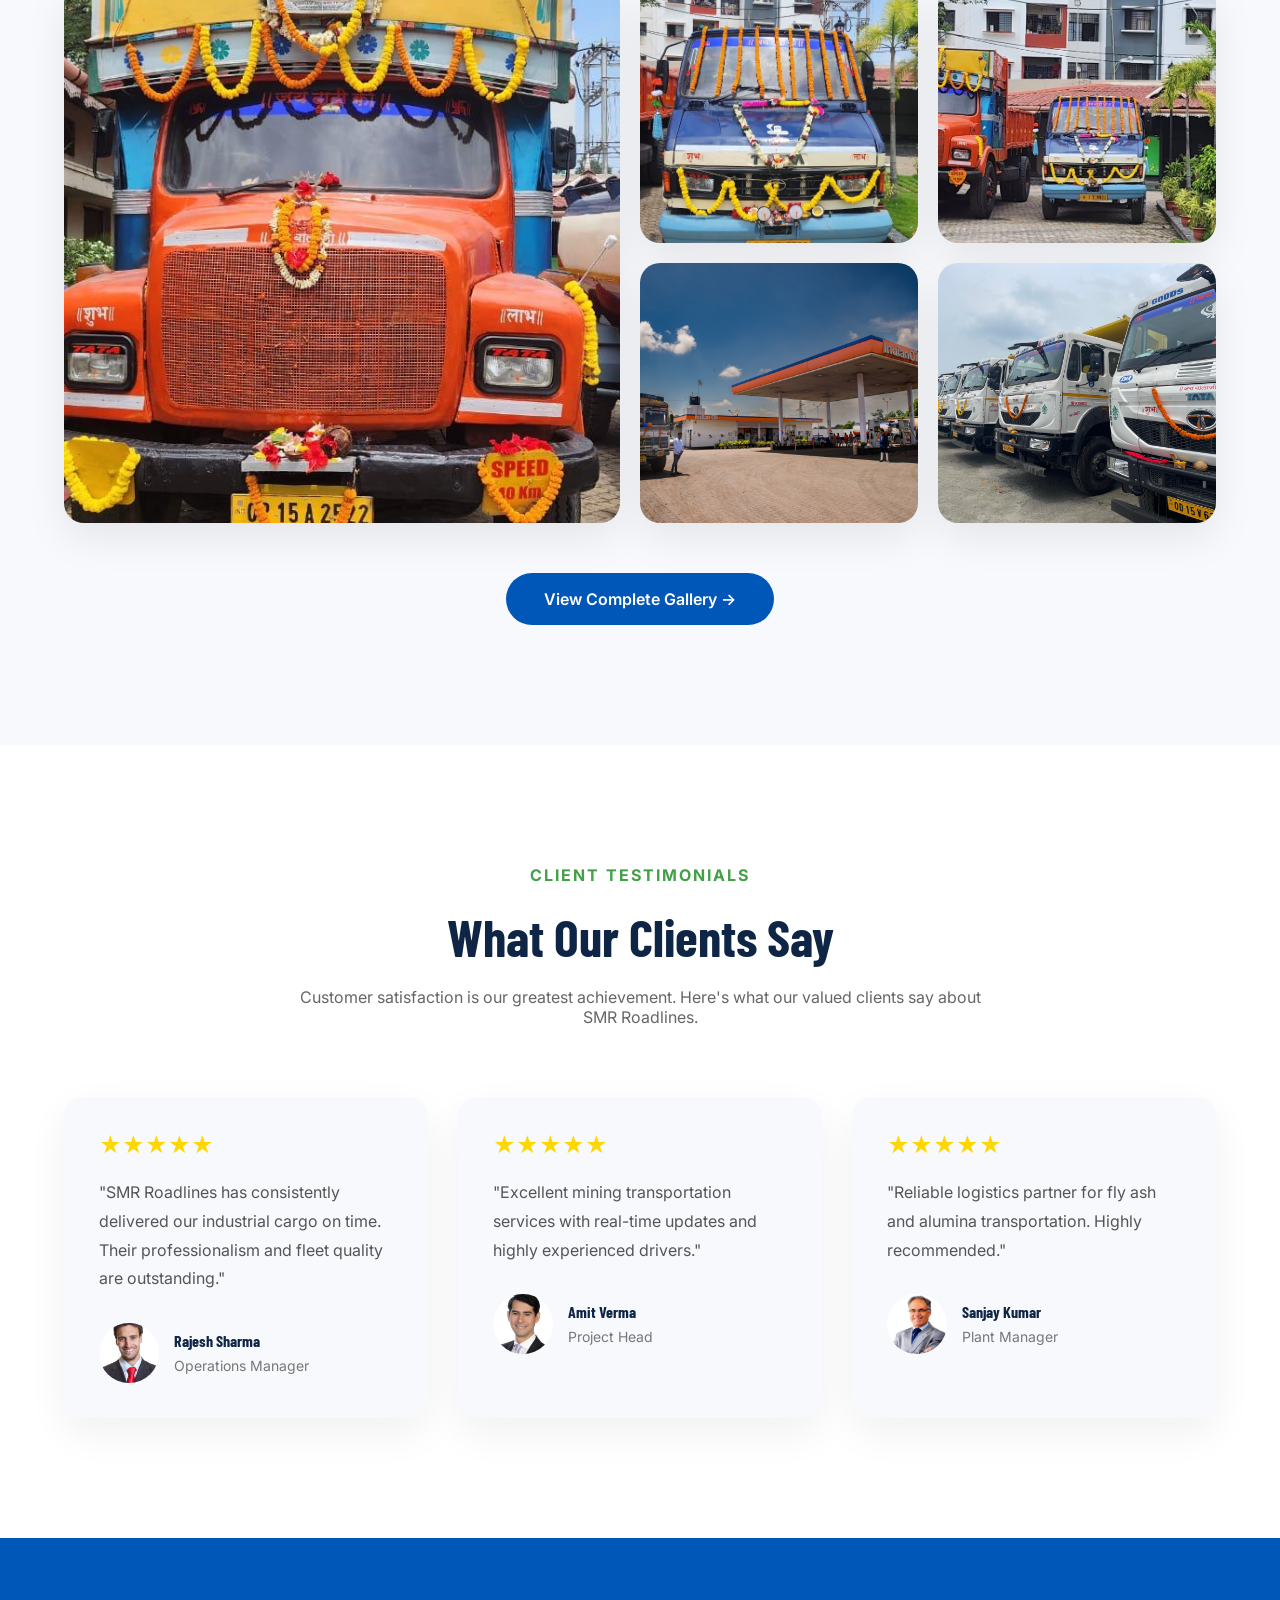
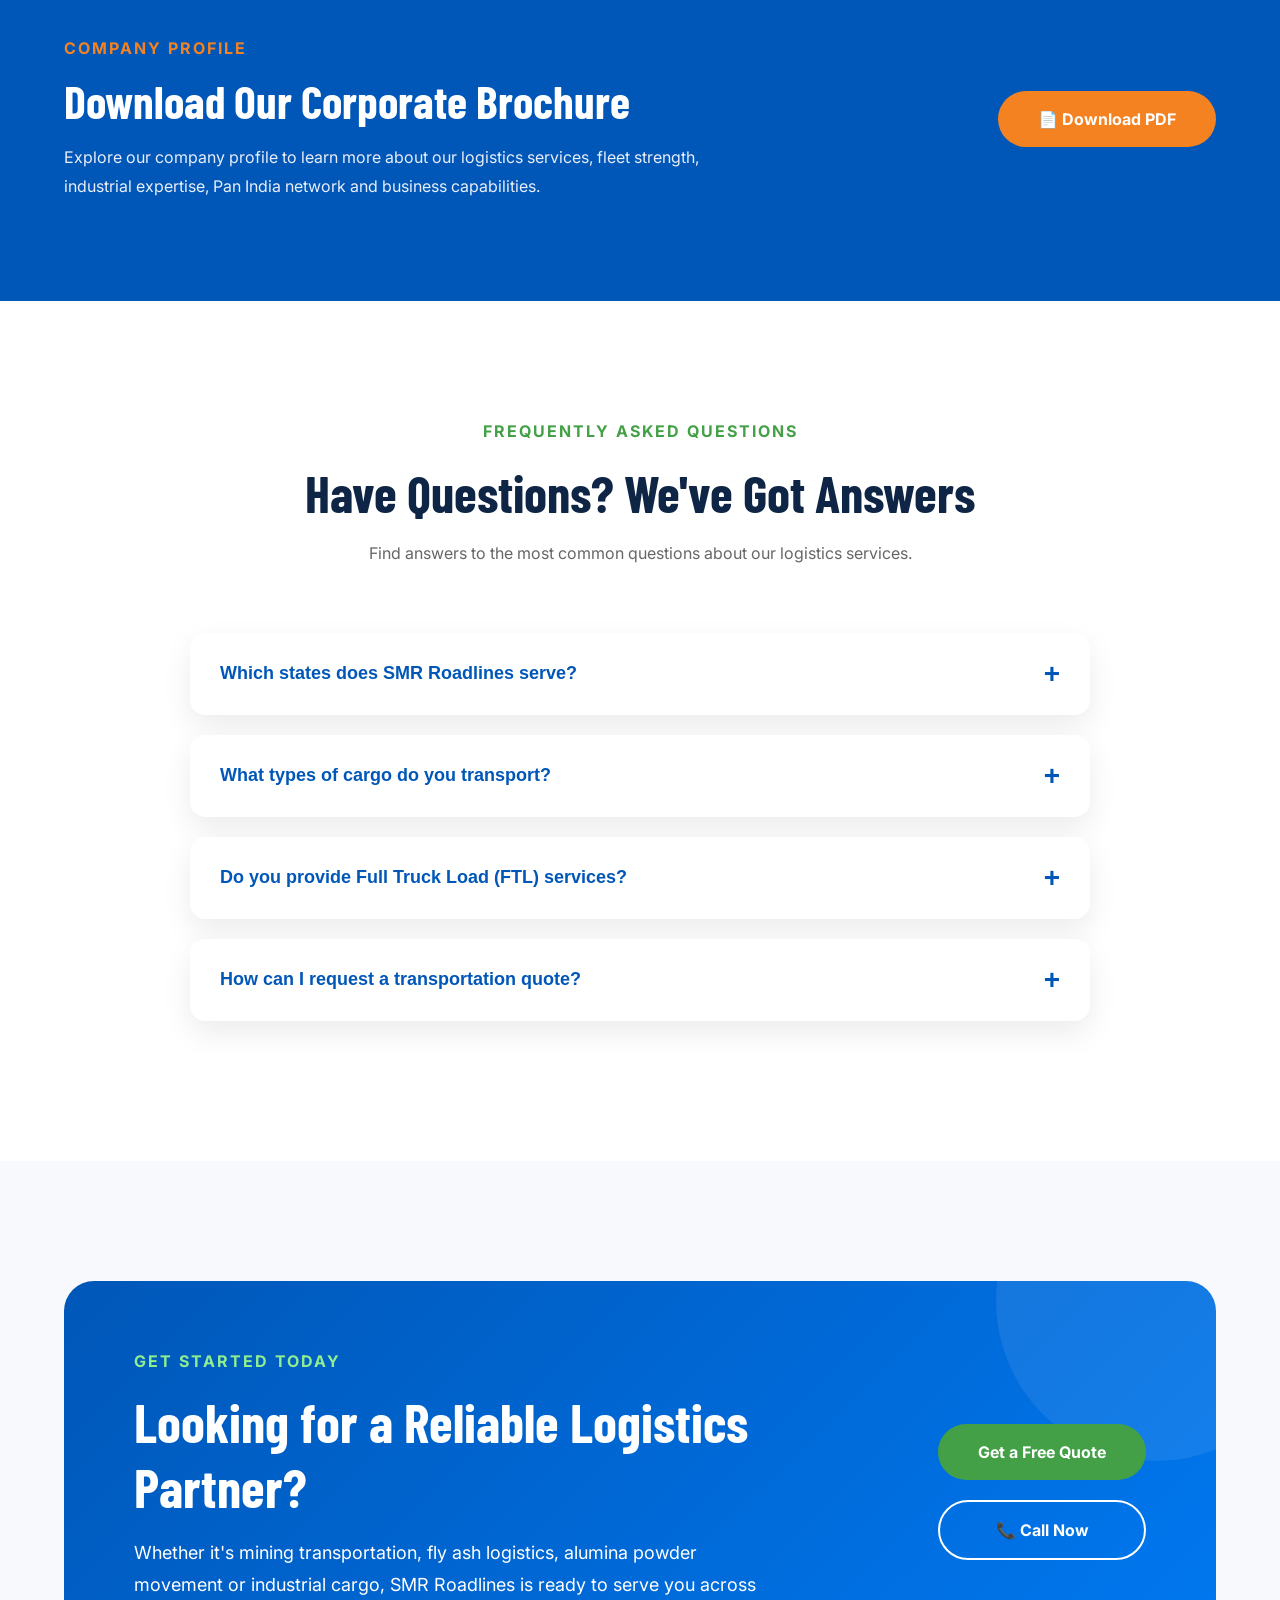
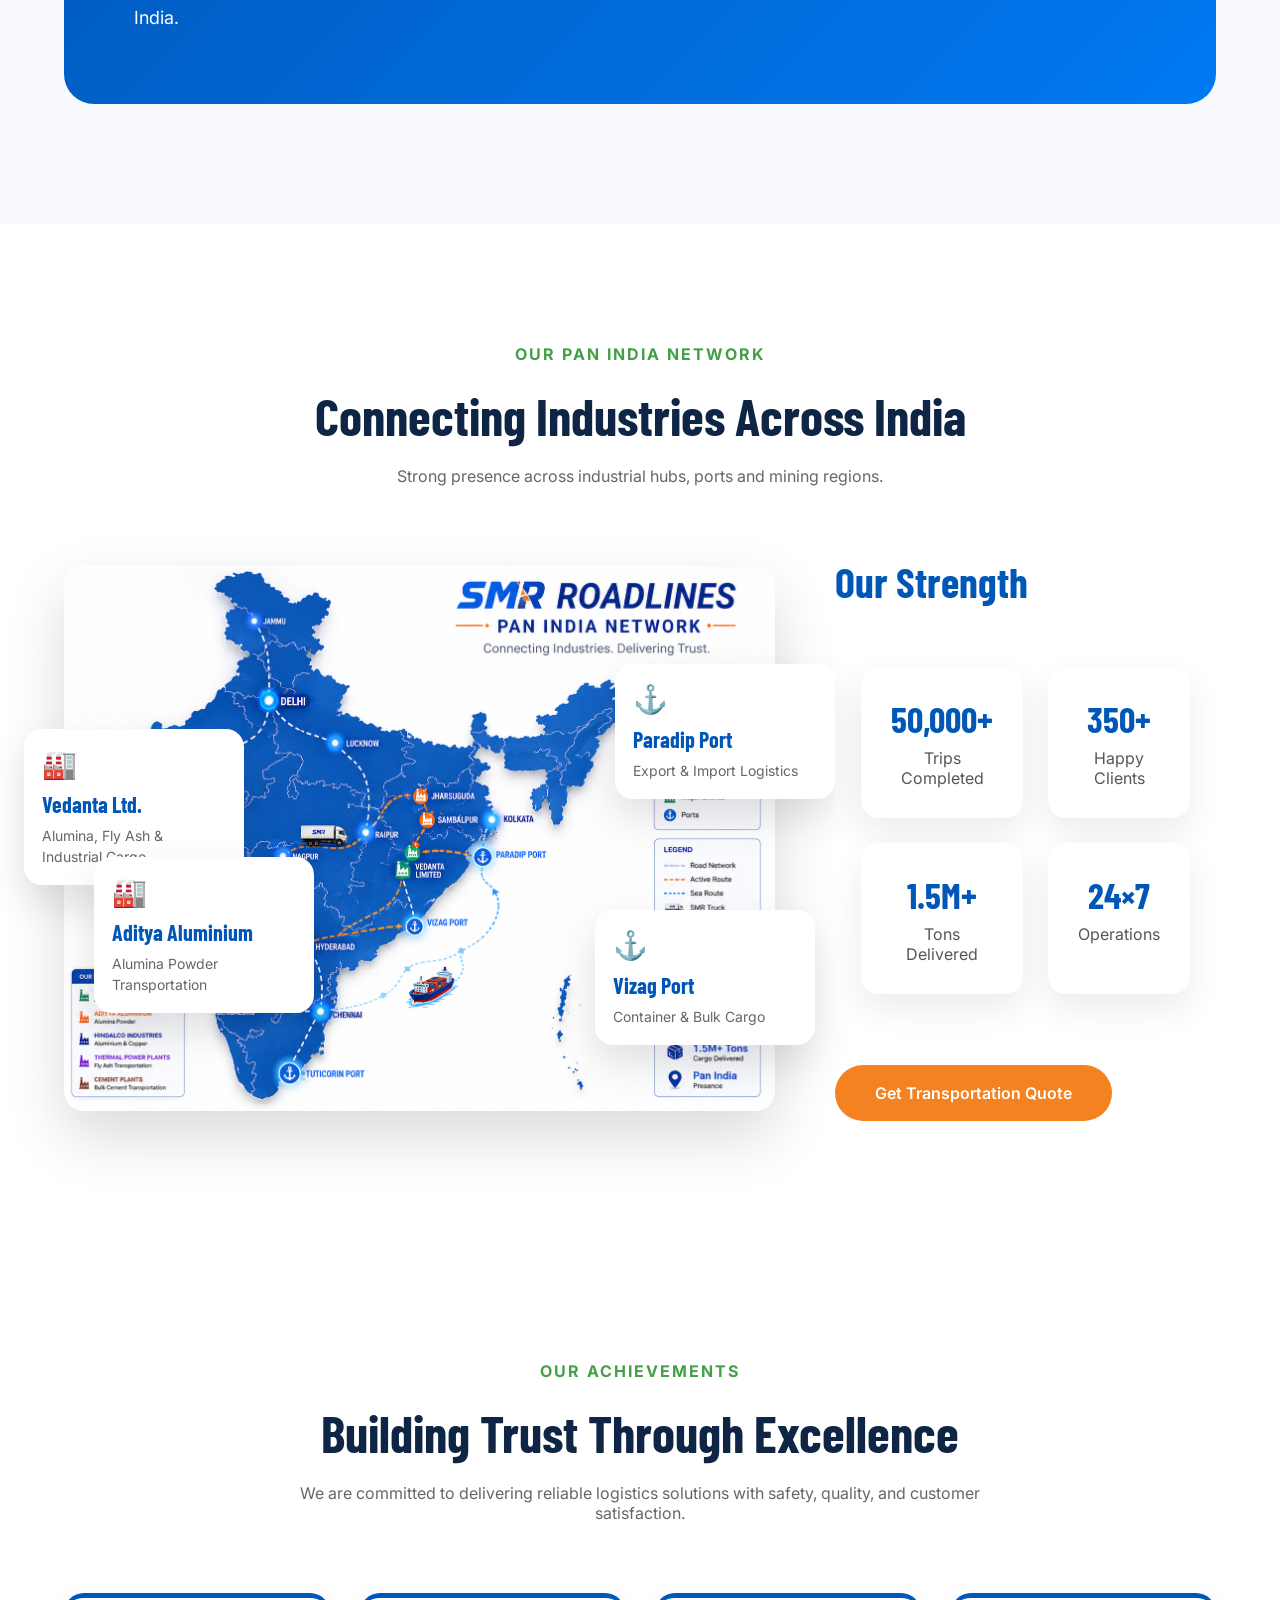
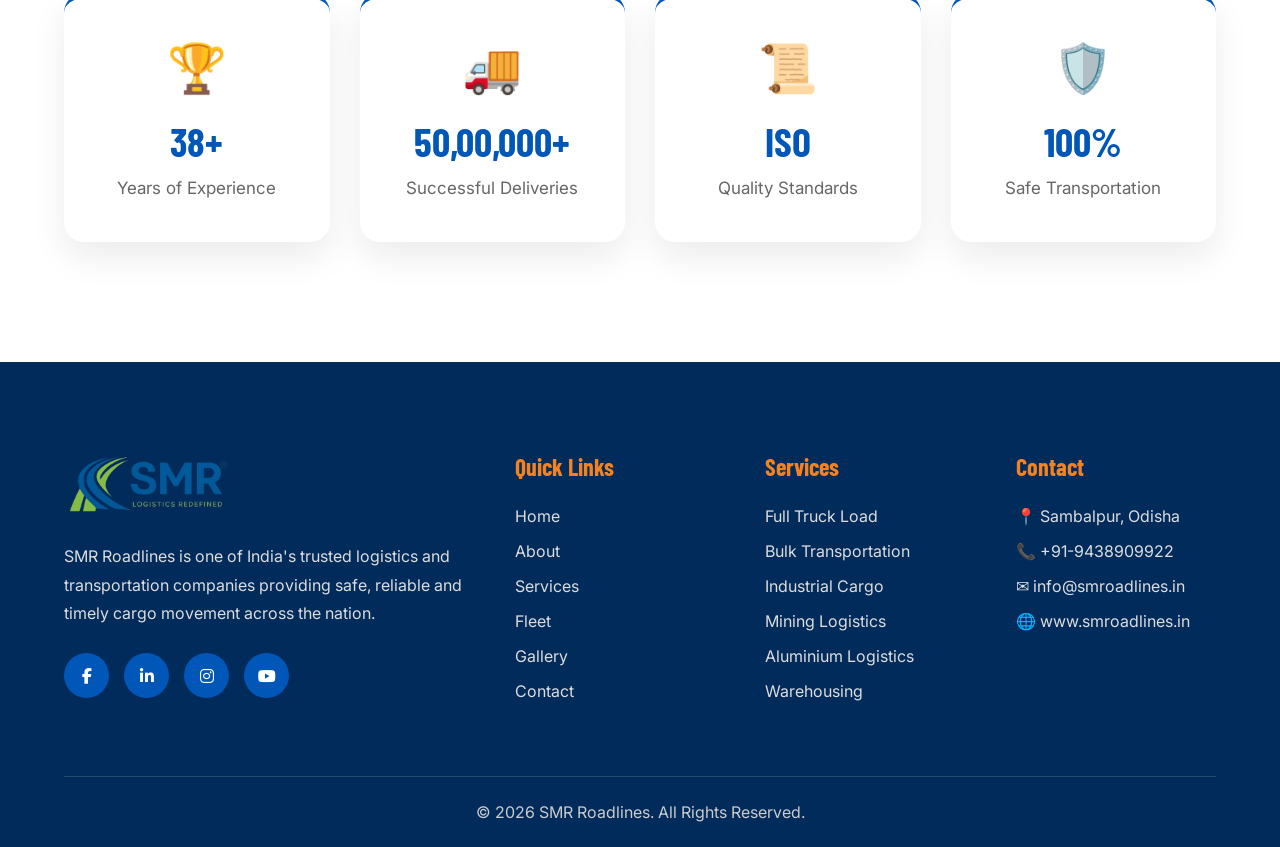
==== commit 33fab36a: "trip updated in index.html" ====
--- a/index.html
+++ b/index.html
@@ -1440,7 +1440,7 @@
                 <div class="stat-box">
 
                     <div class="stat">
-                        <h2>25,000+</h2>
+                        <h2>50,000+</h2>
                         <p>Trips Completed</p>
                     </div>
 
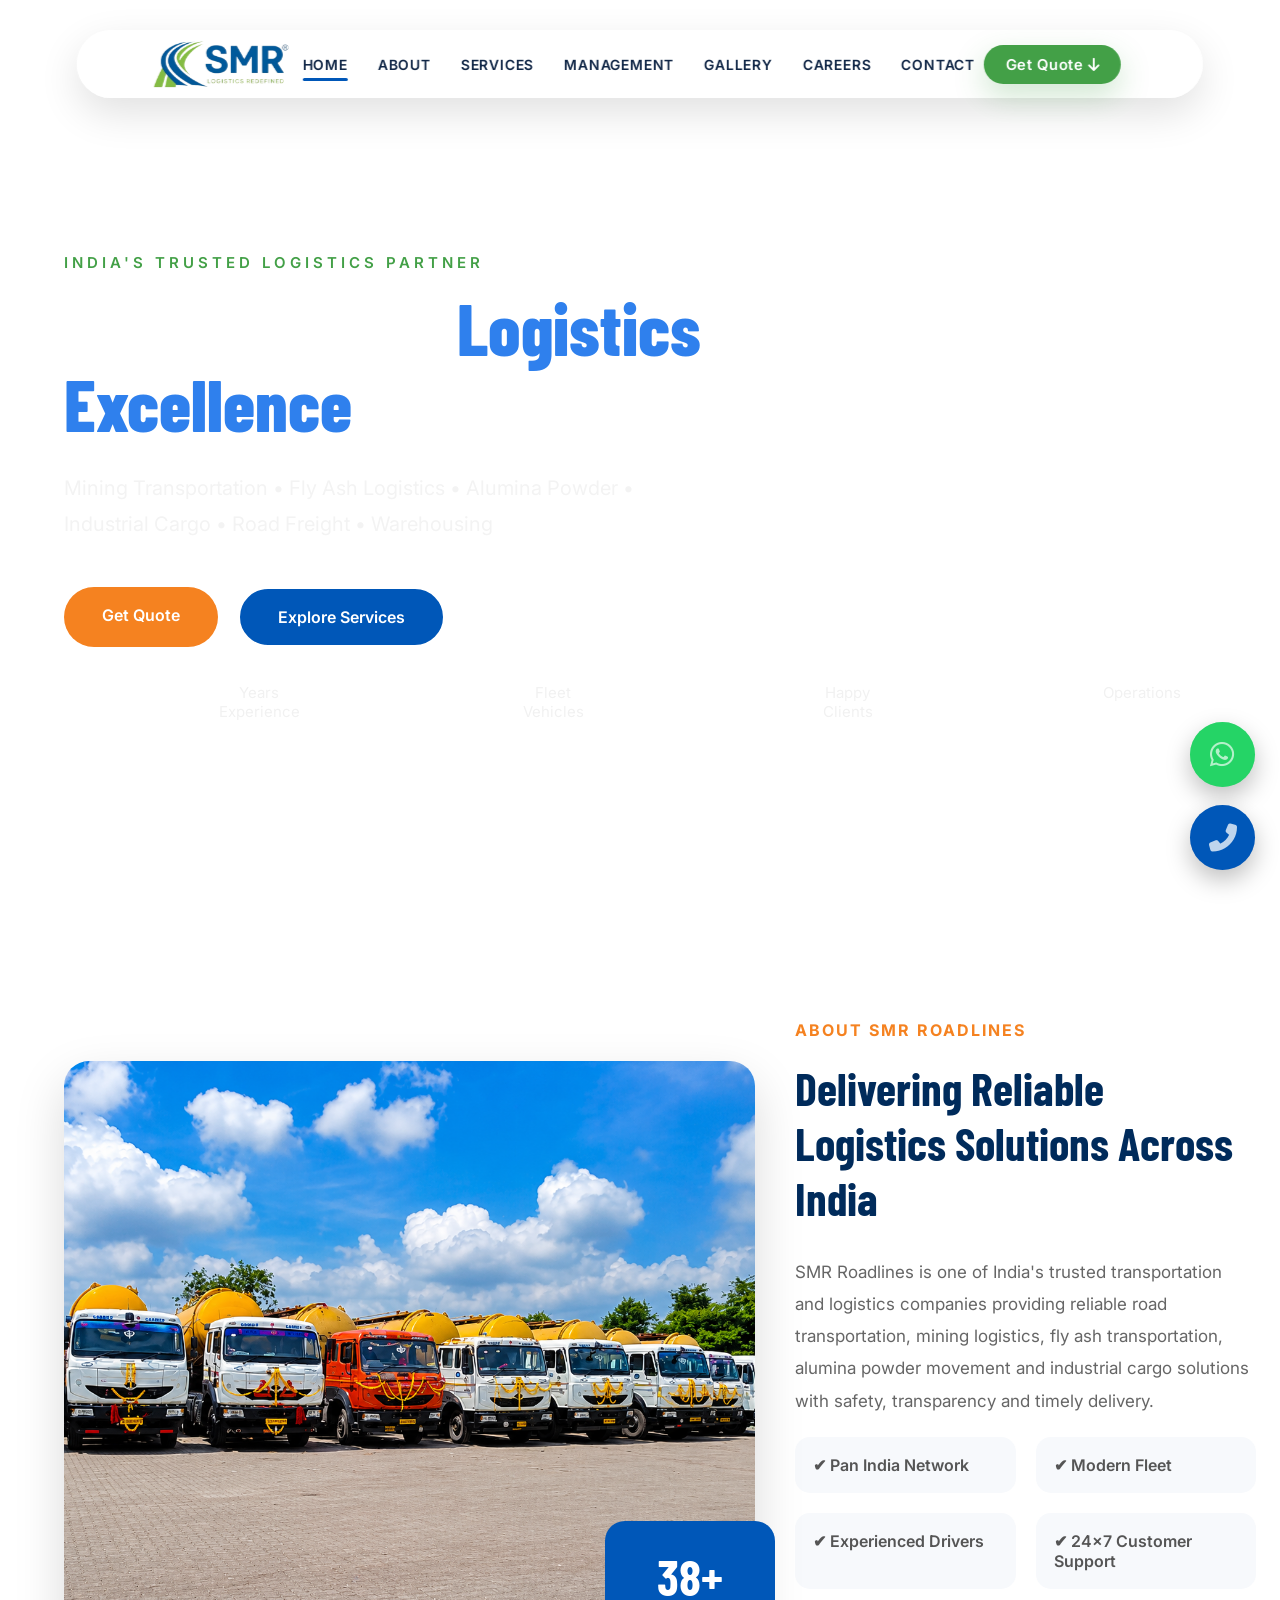
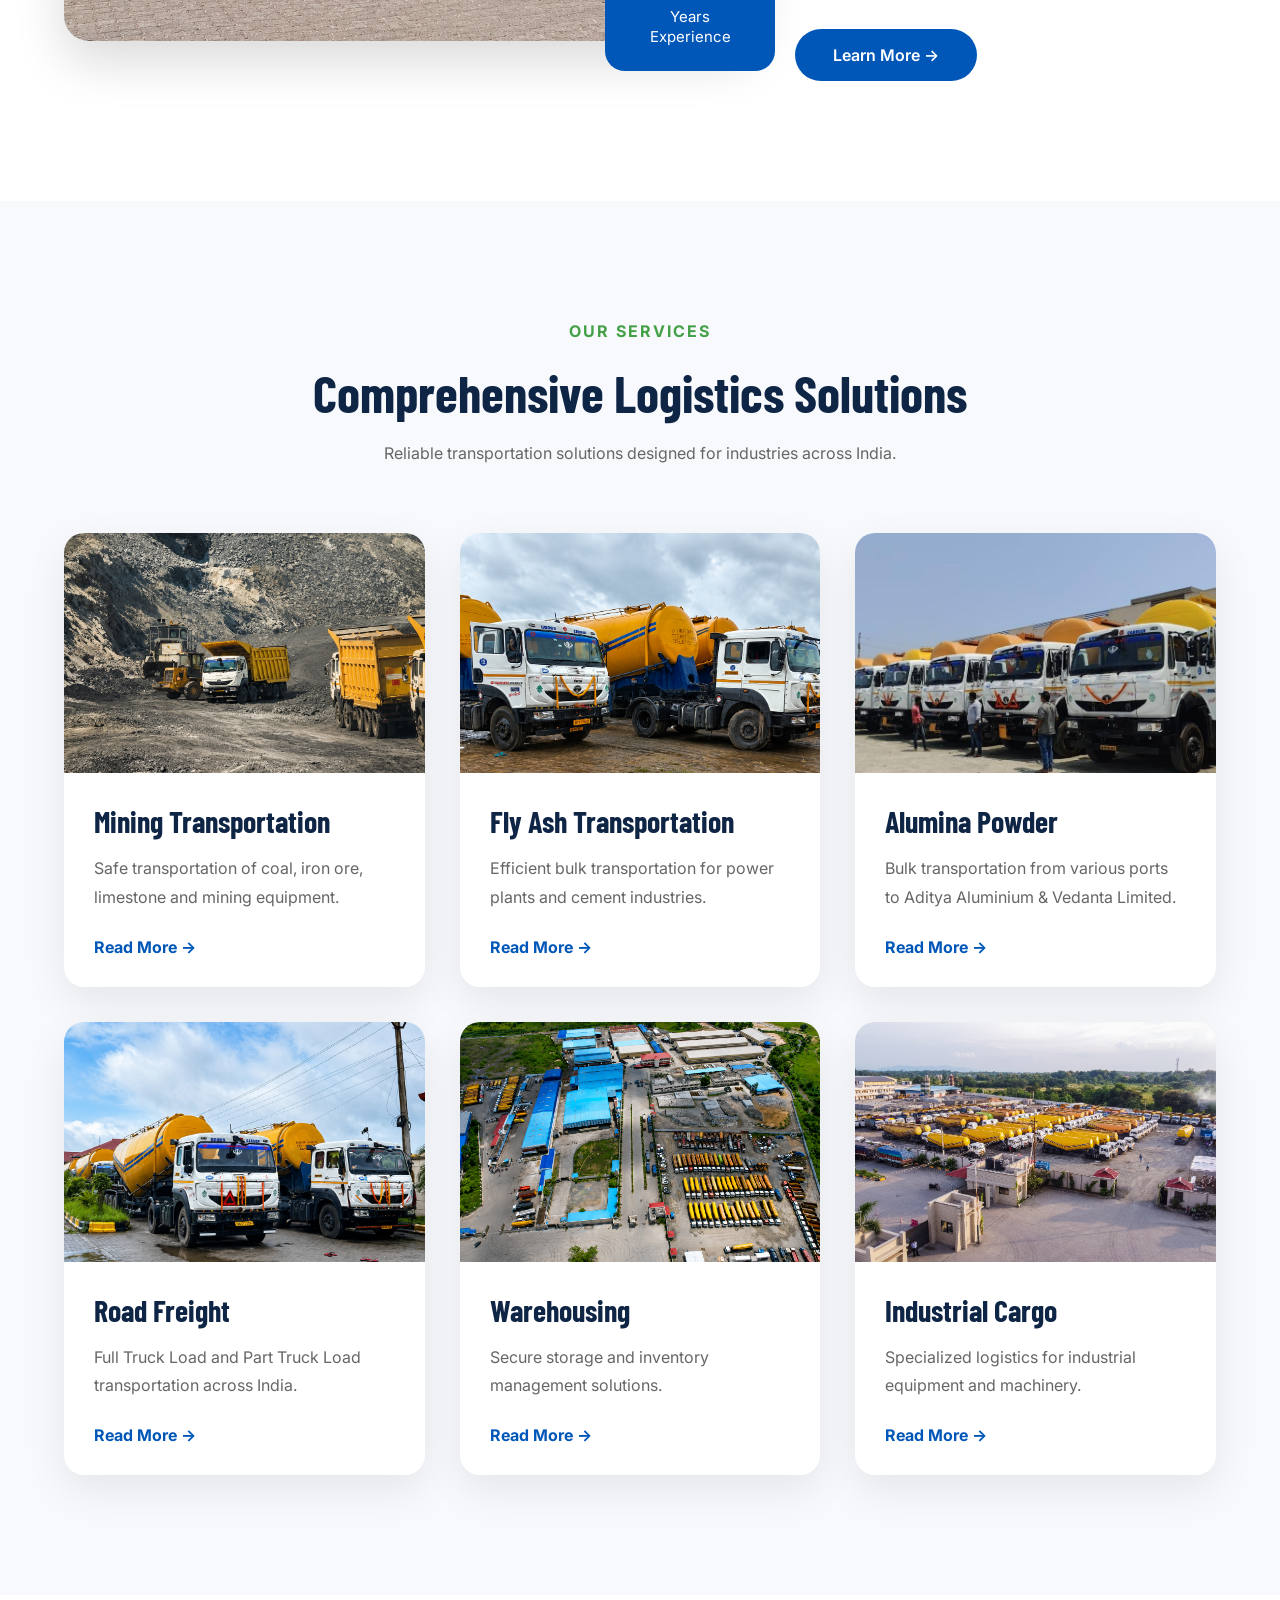
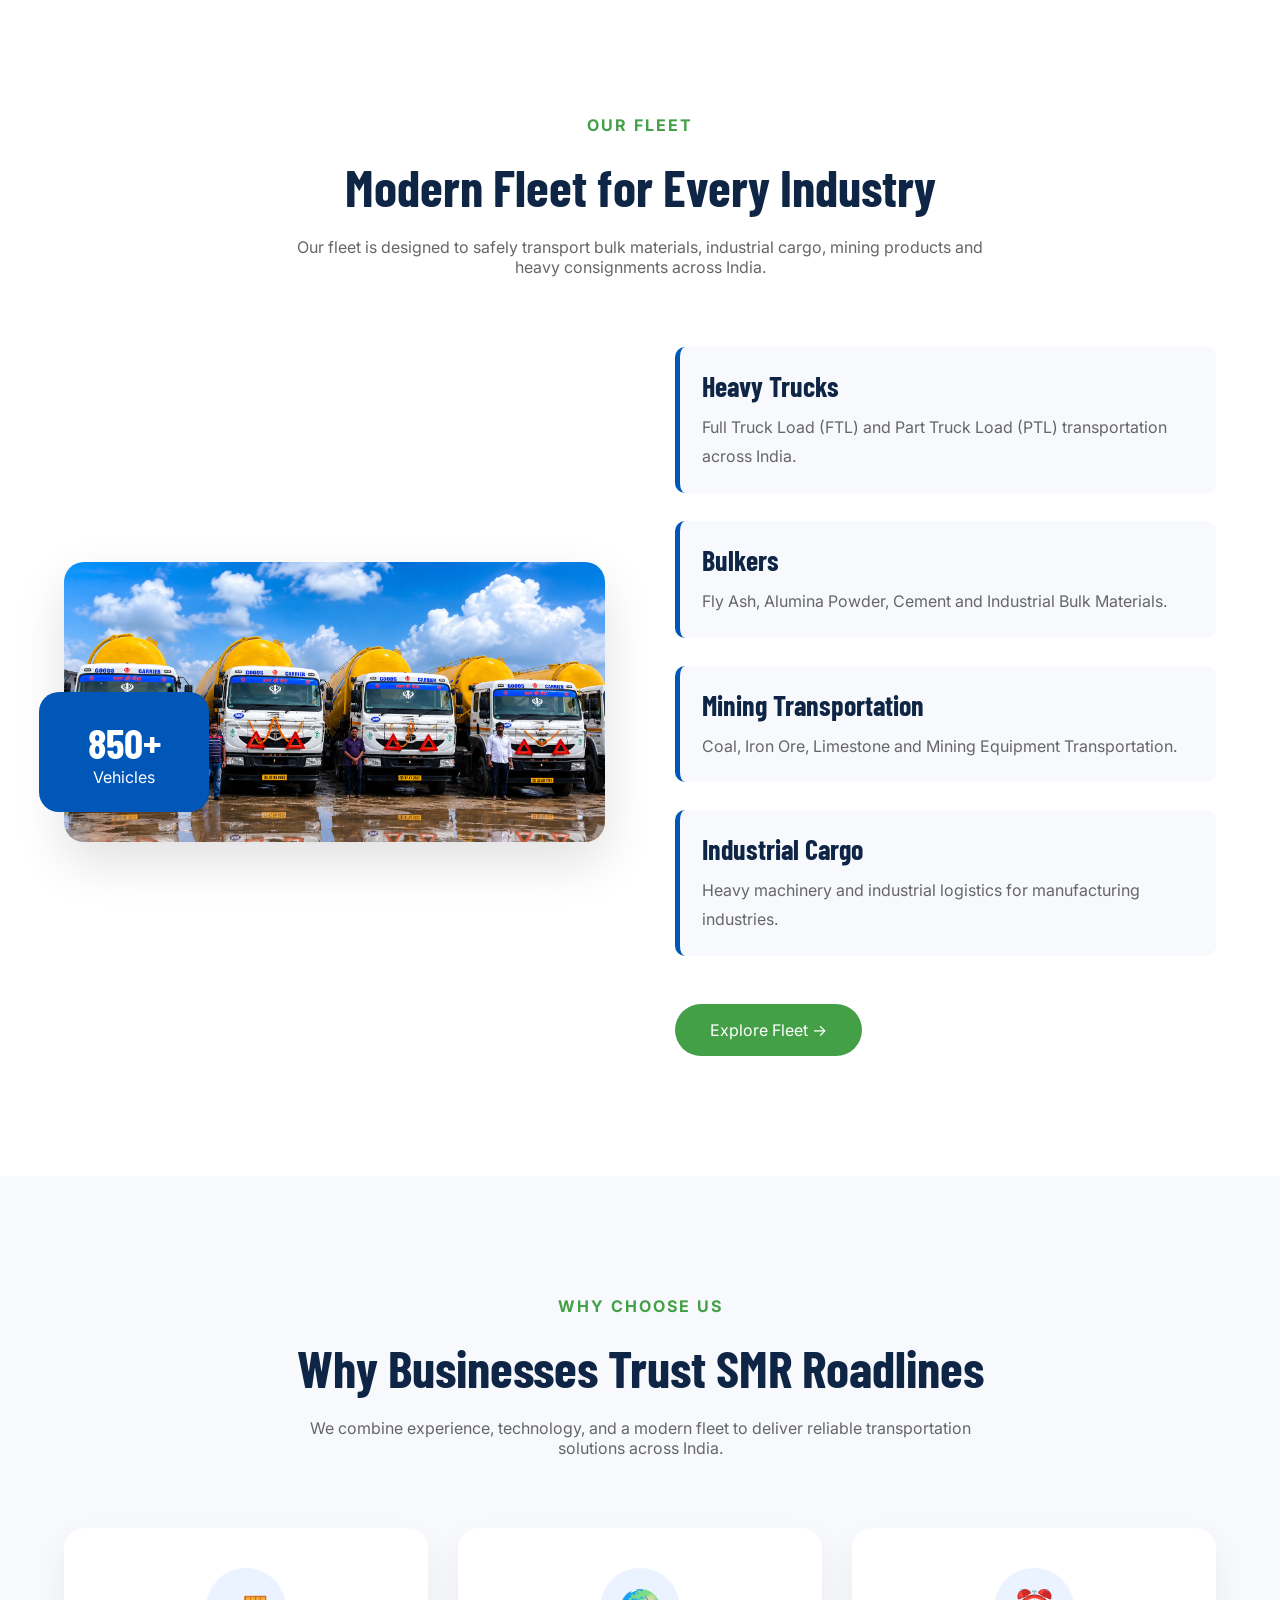
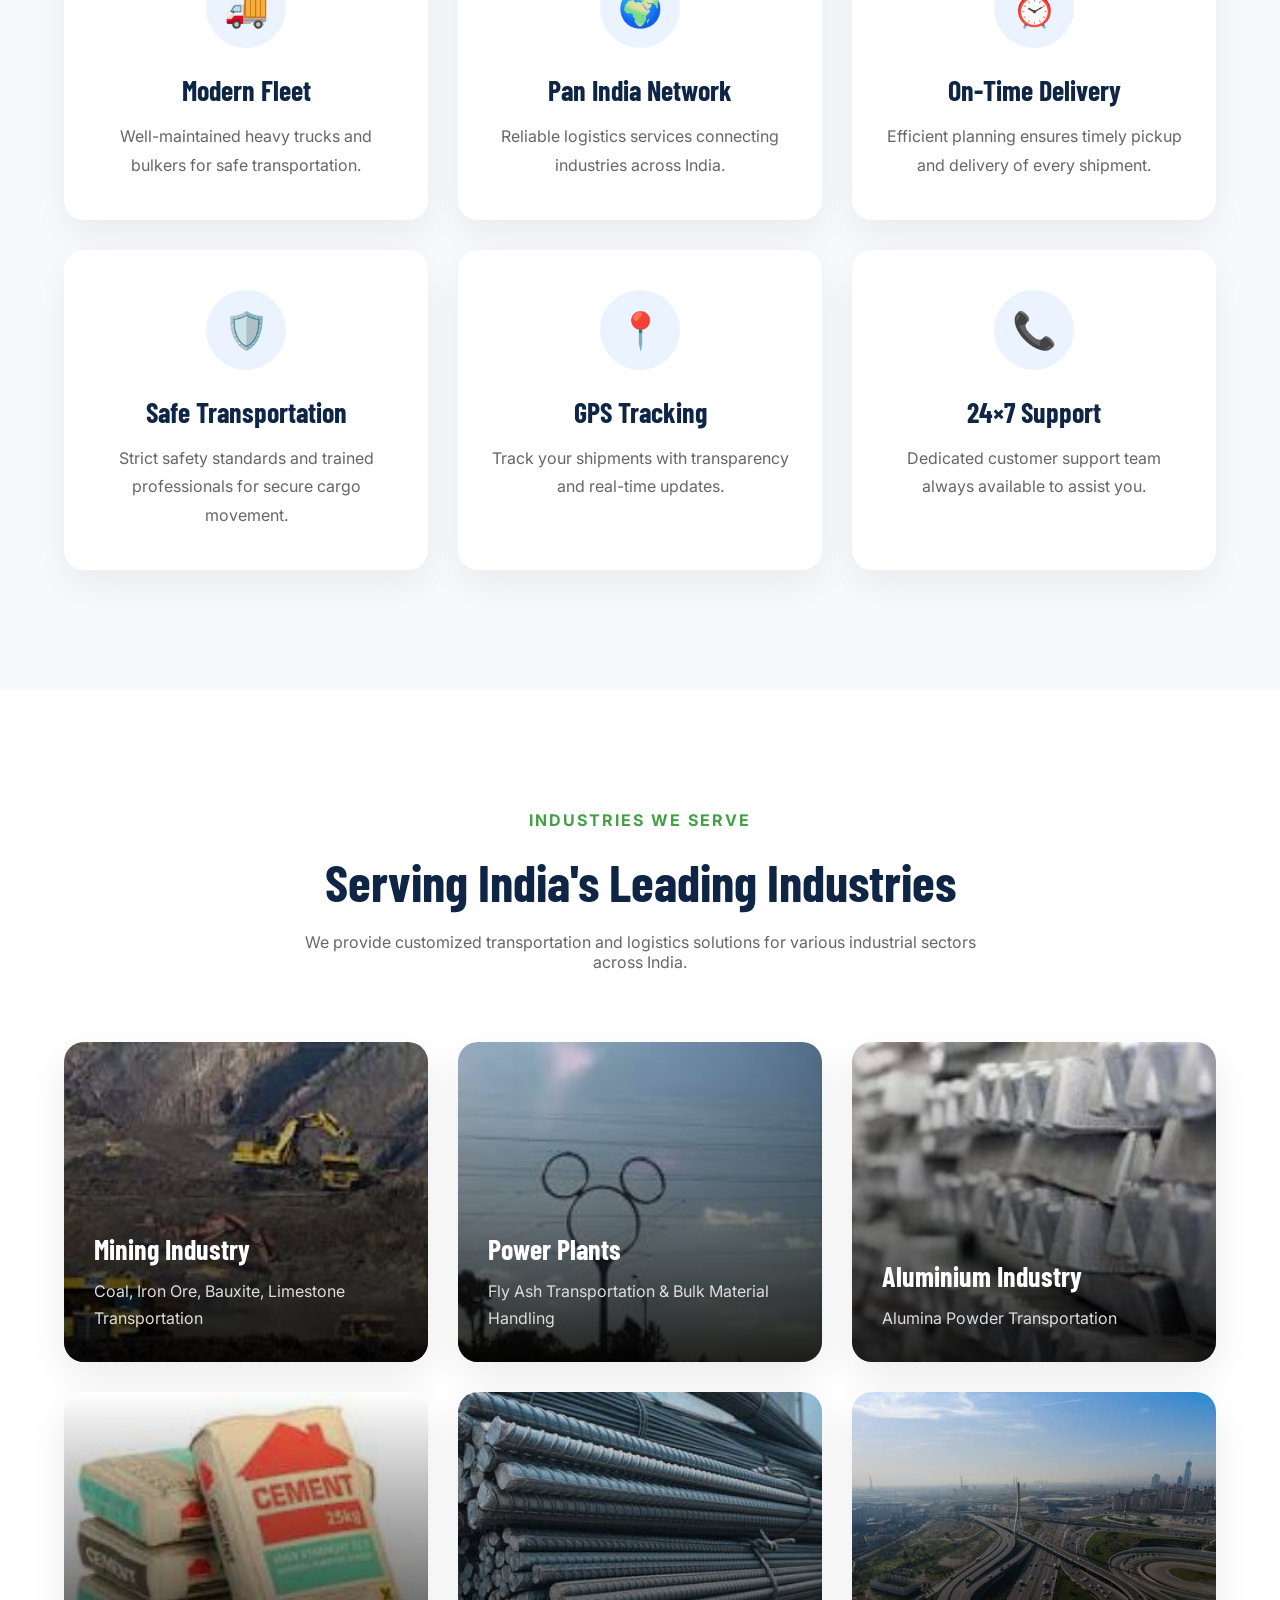
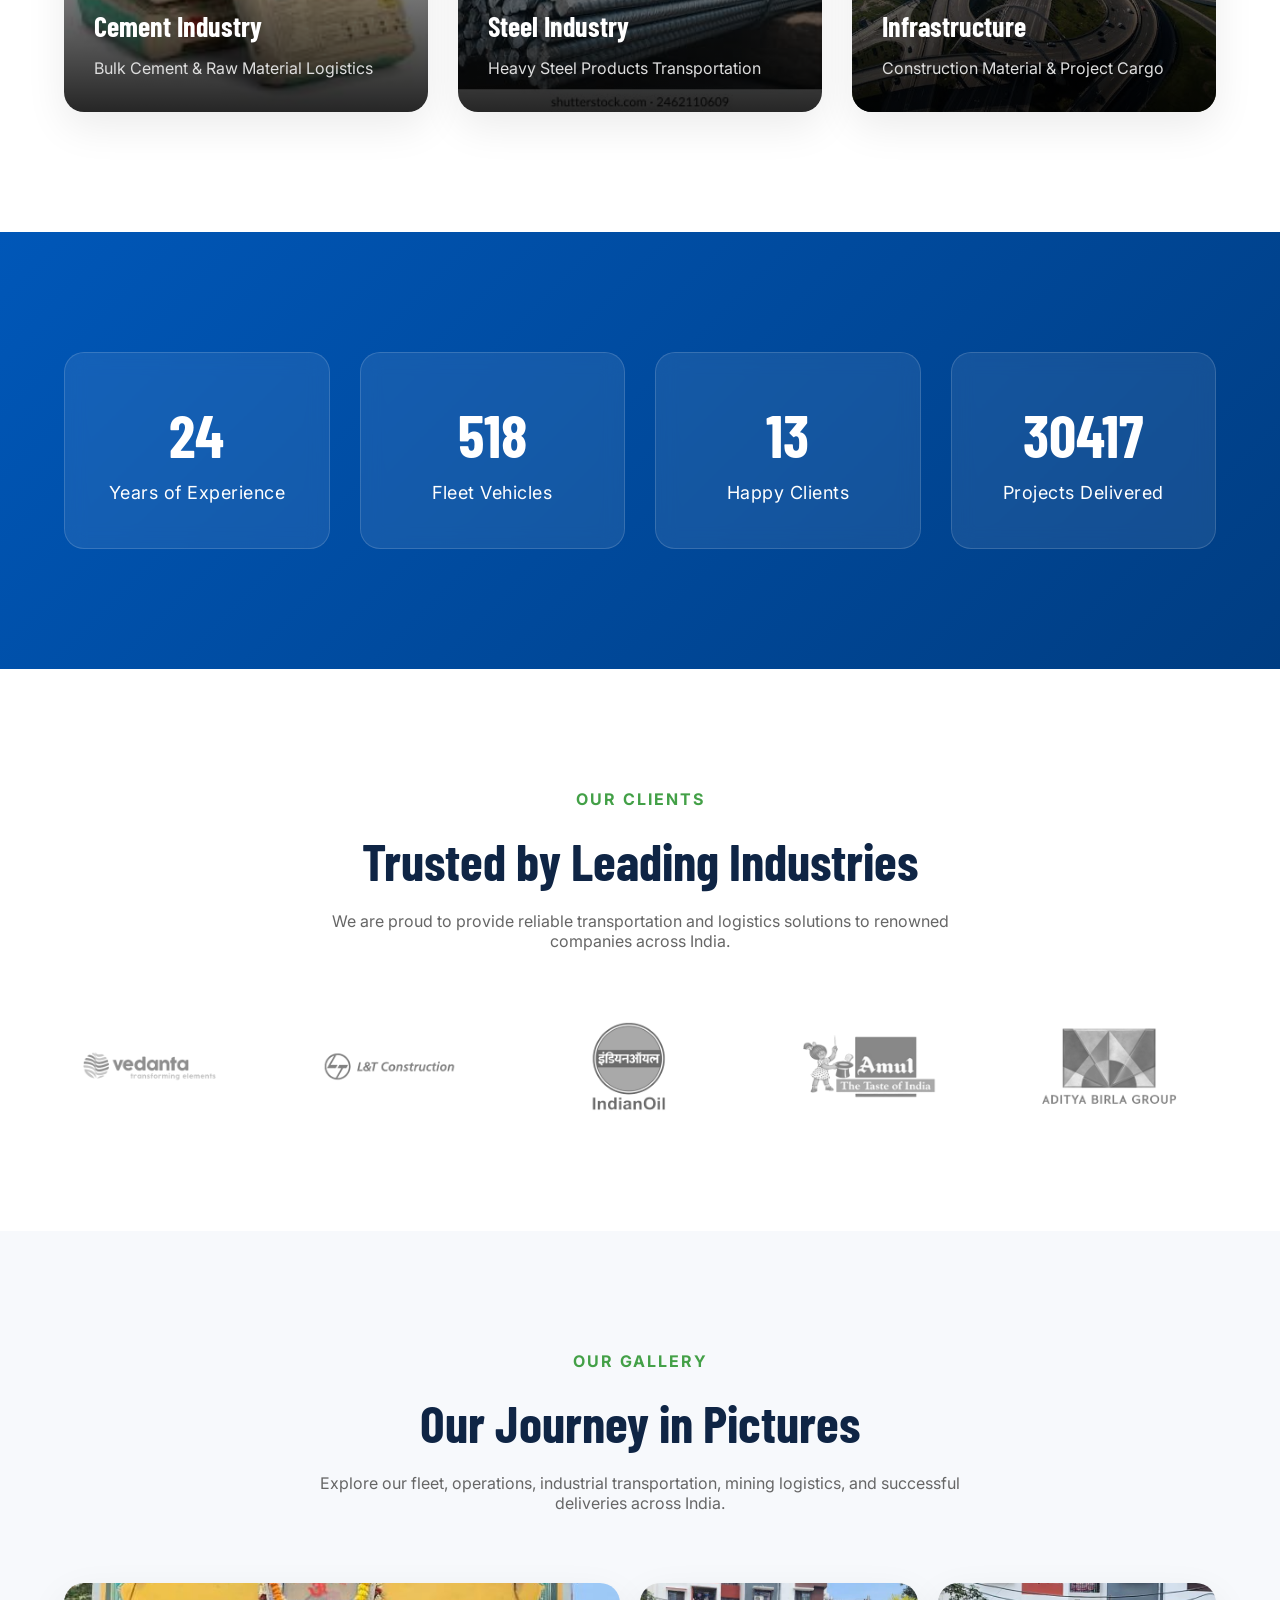
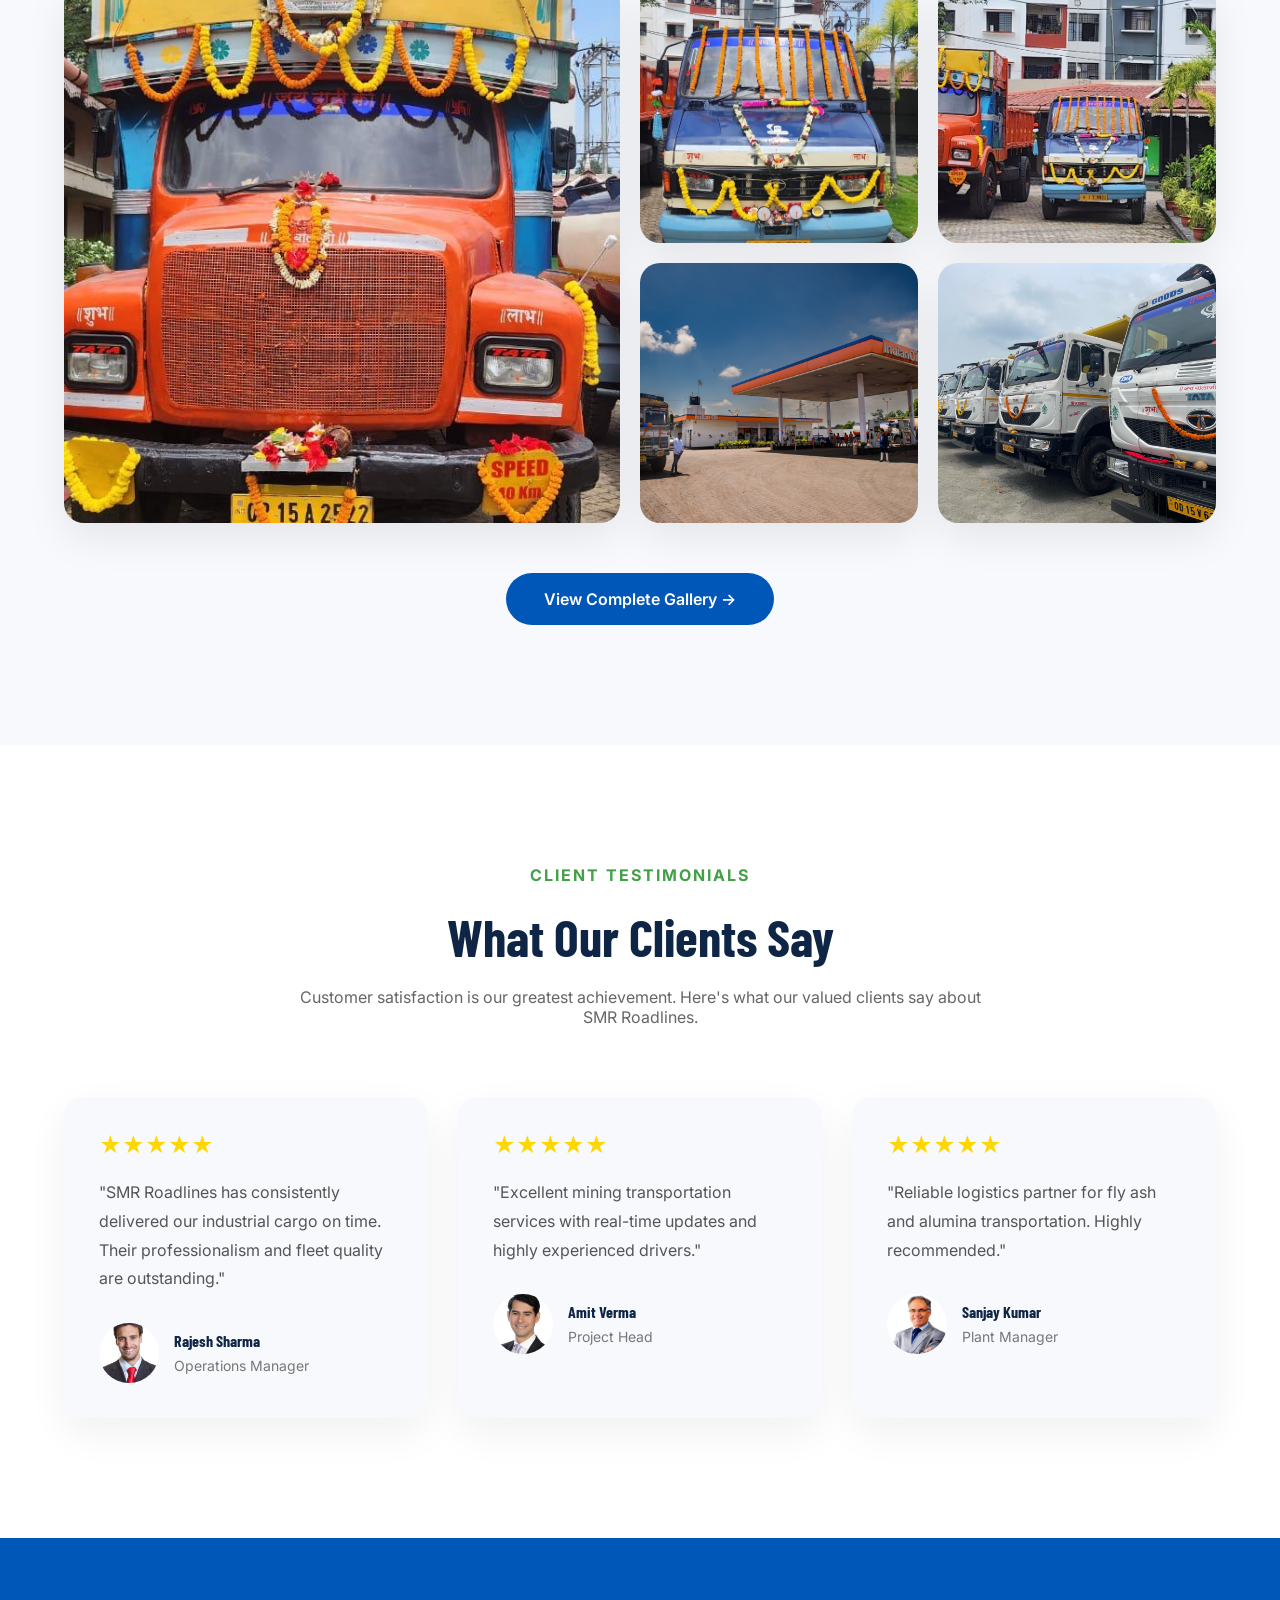
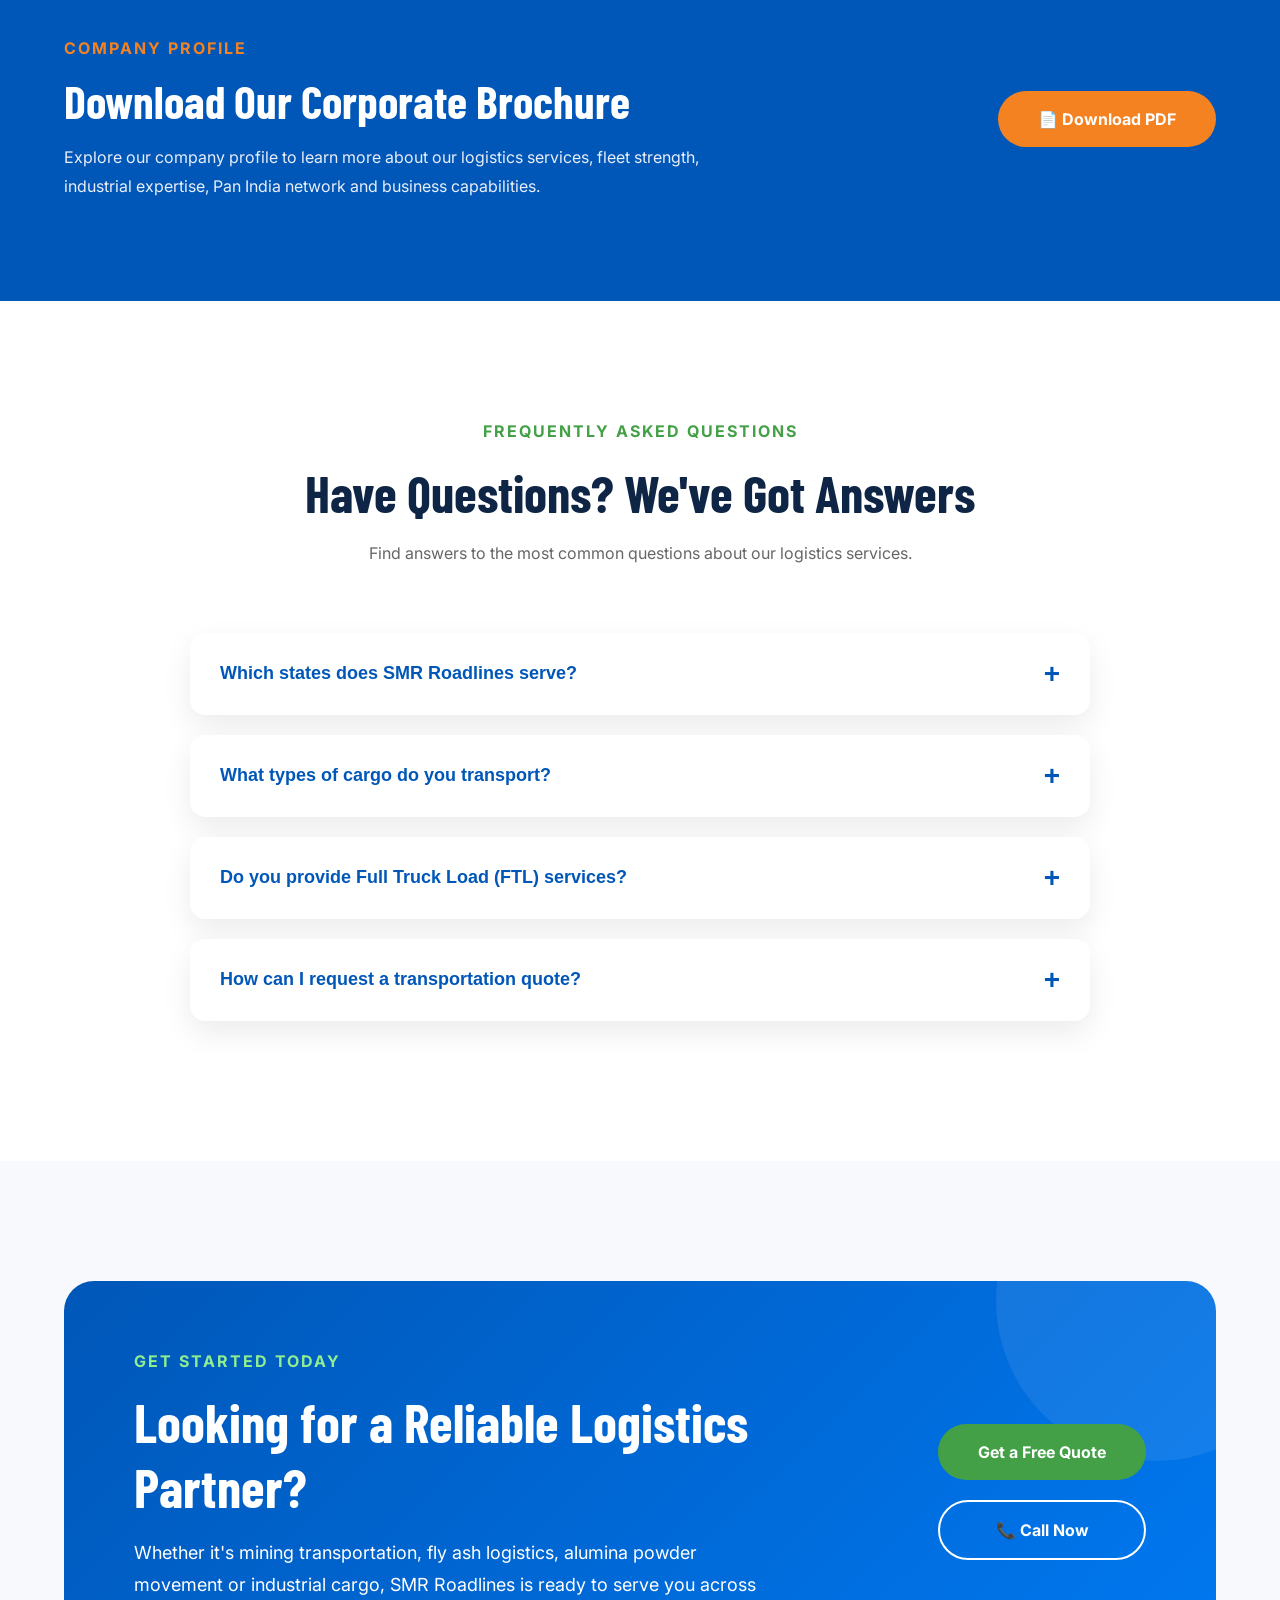
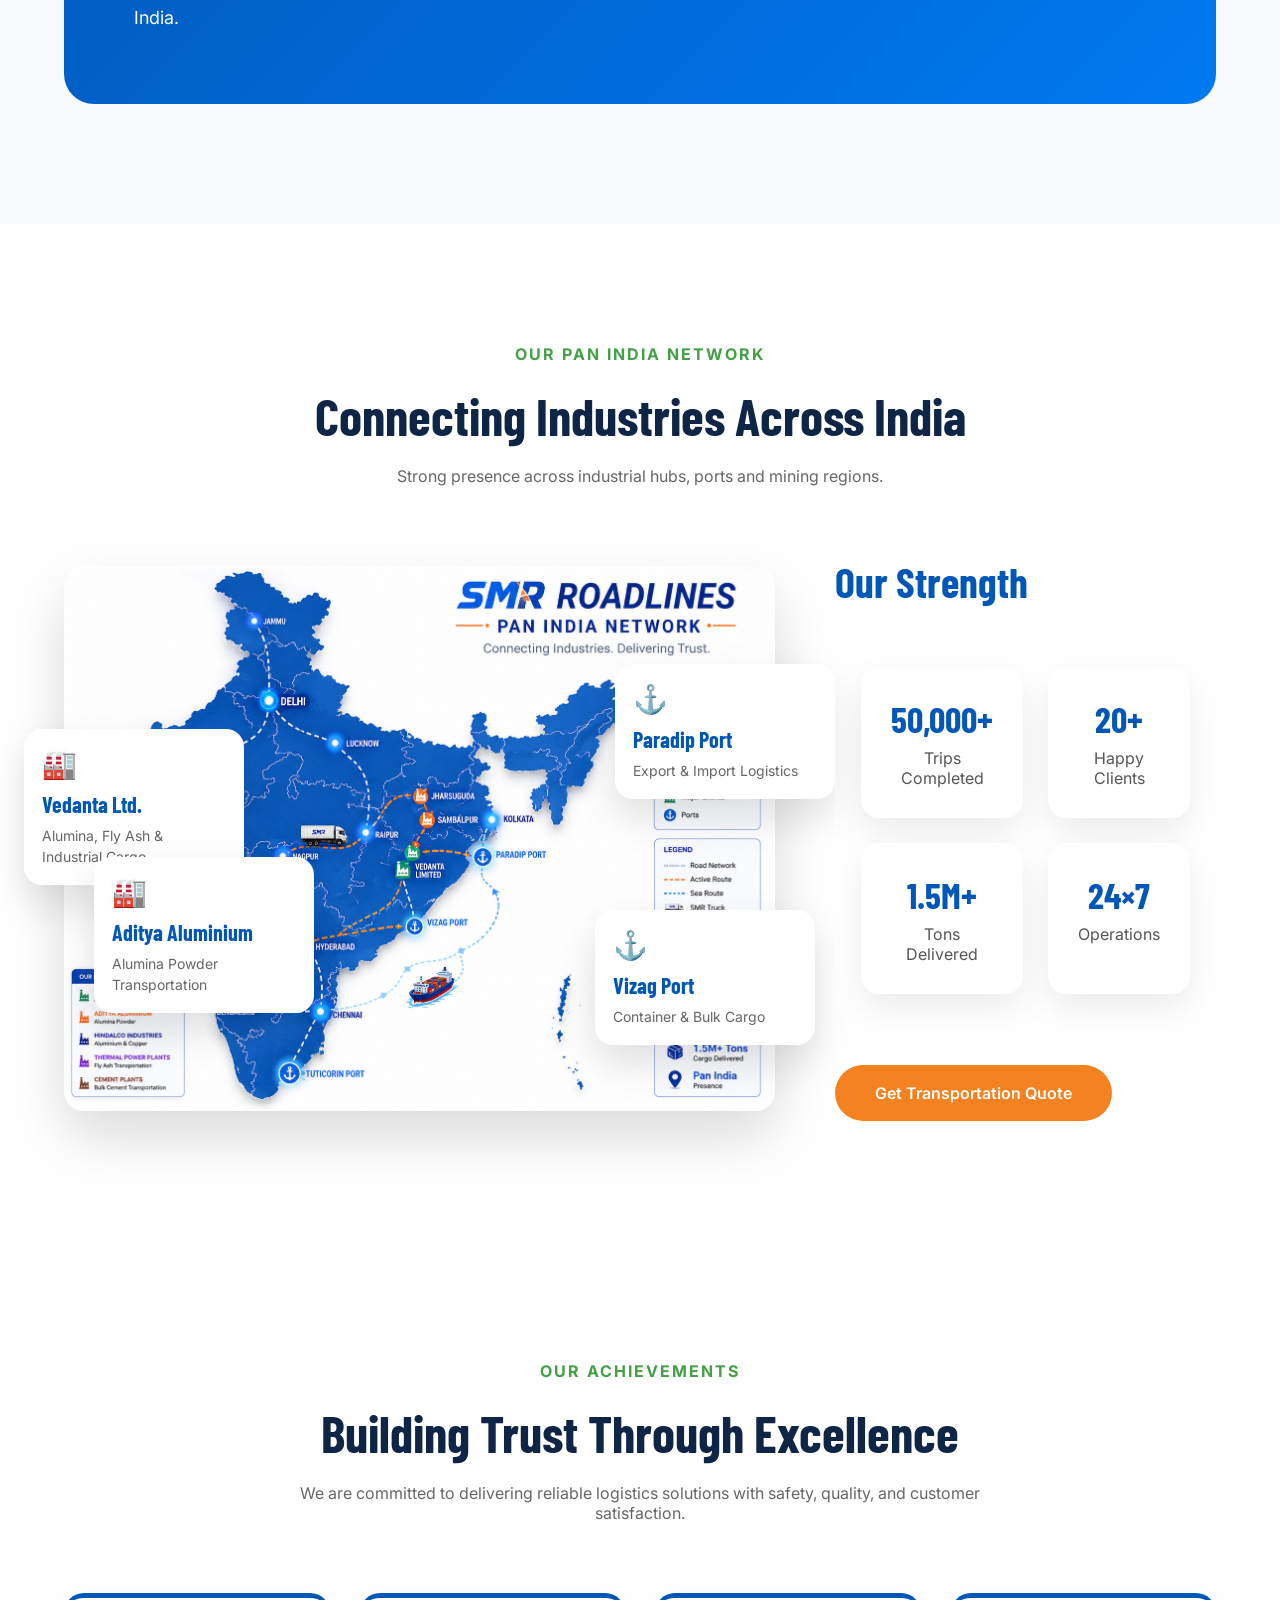
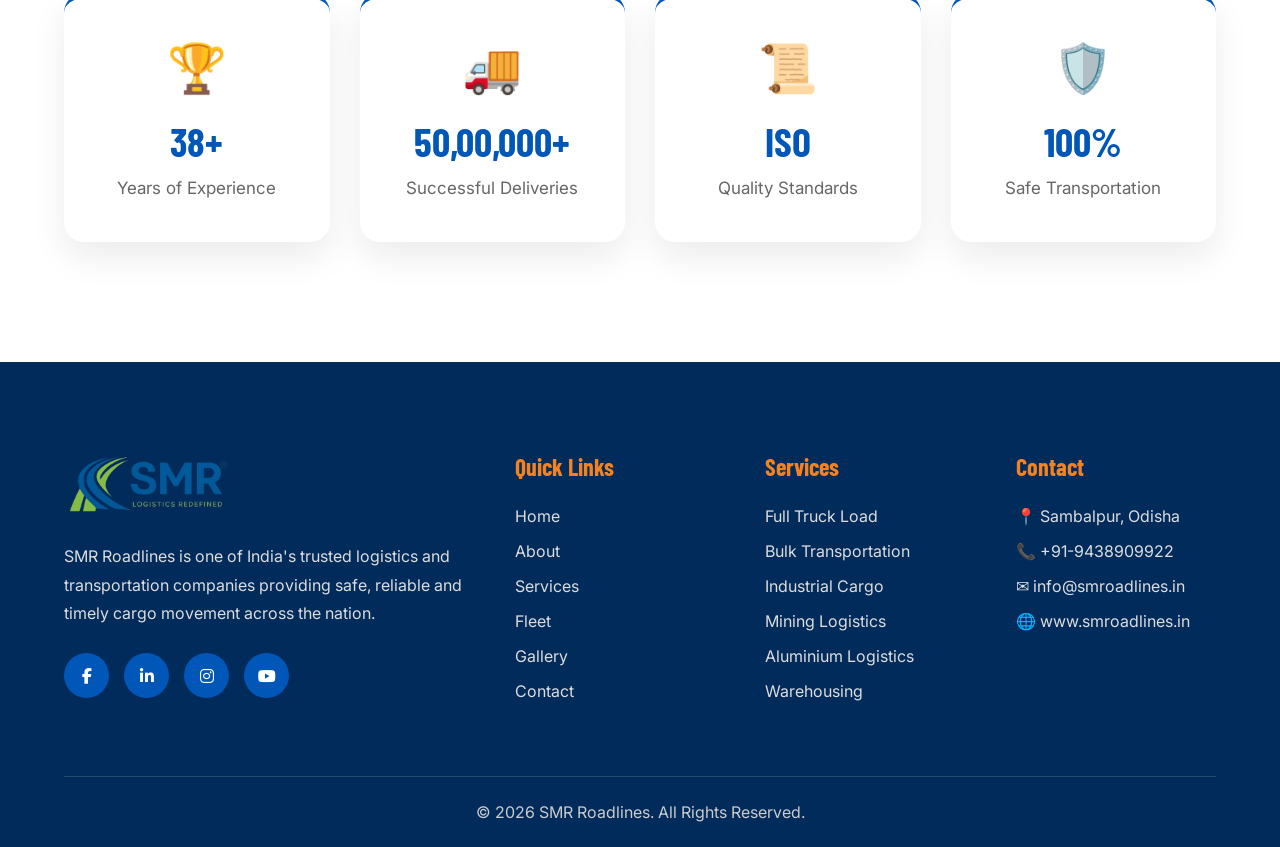
==== commit b817c3ce: "small change in client number" ====
--- a/index.html
+++ b/index.html
@@ -1445,7 +1445,7 @@
                     </div>
 
                     <div class="stat">
-                        <h2>350+</h2>
+                        <h2>20+</h2>
                         <p>Happy Clients</p>
                     </div>
 
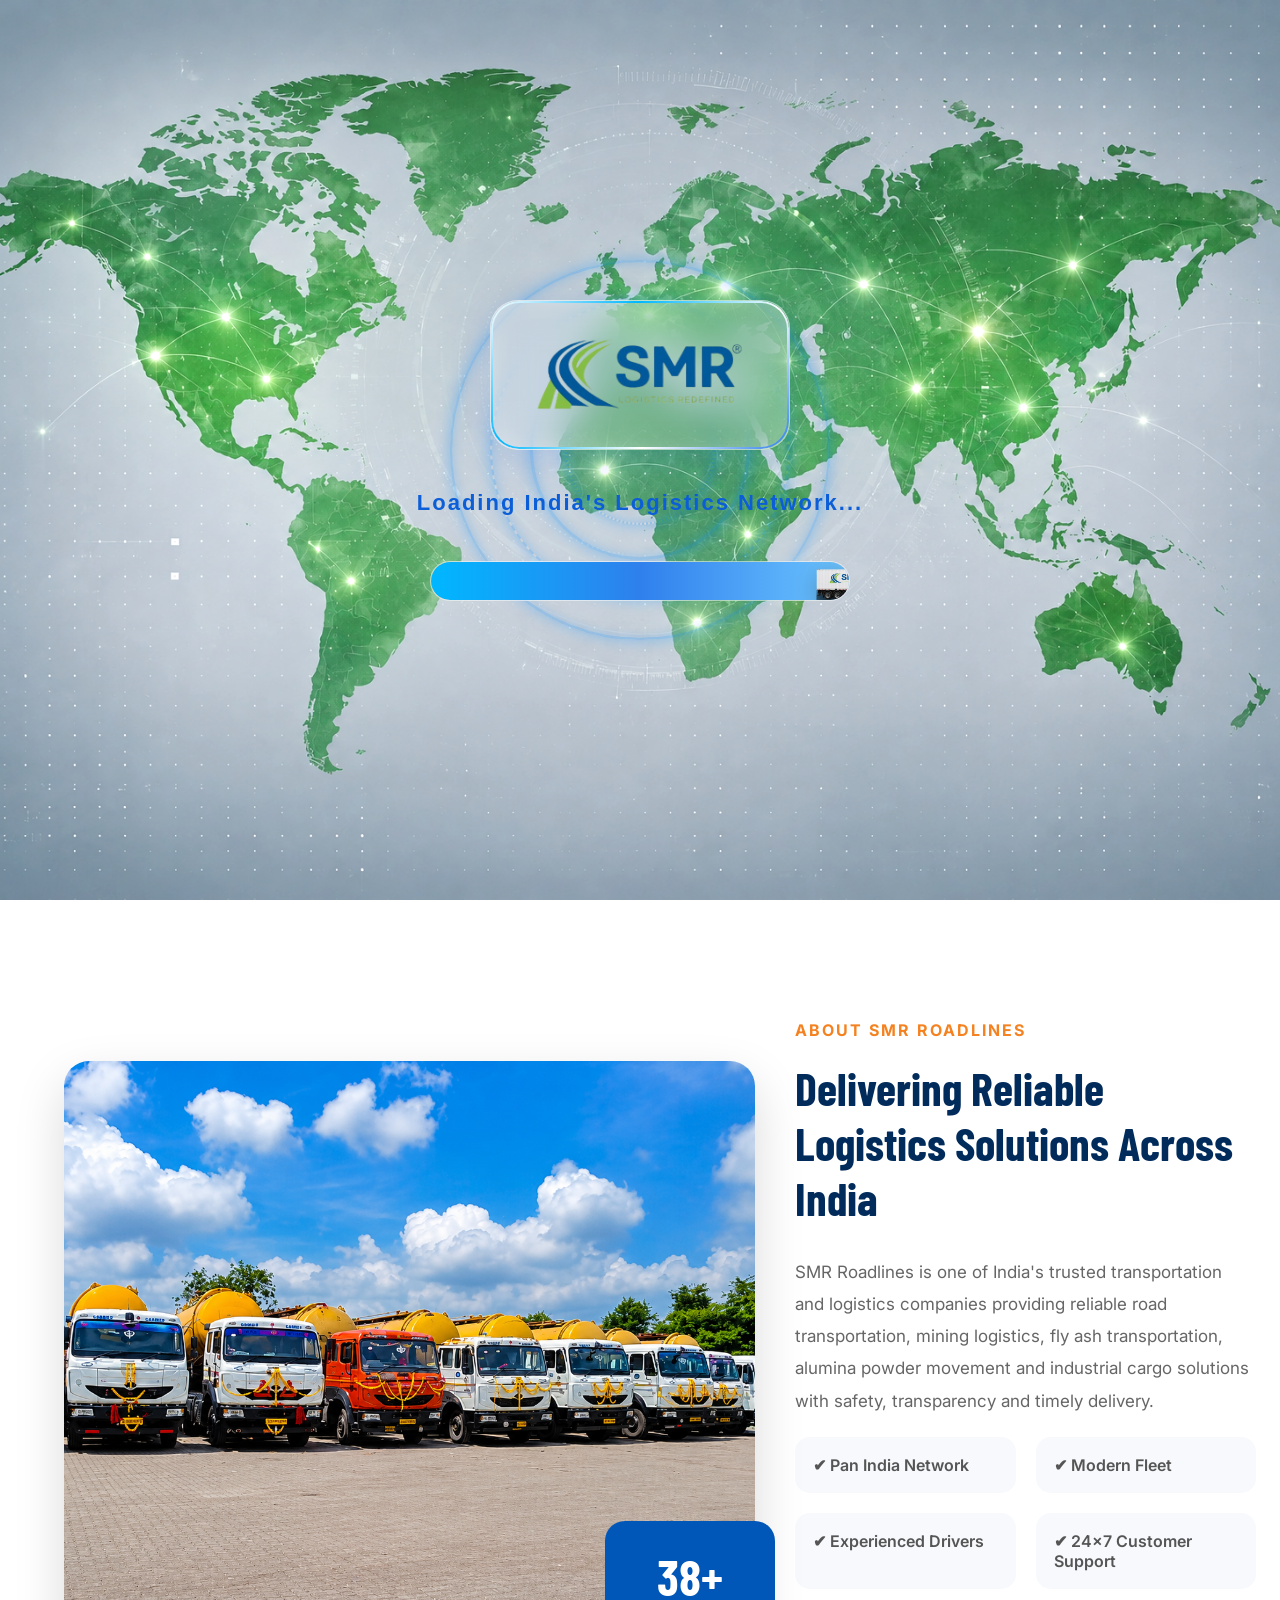
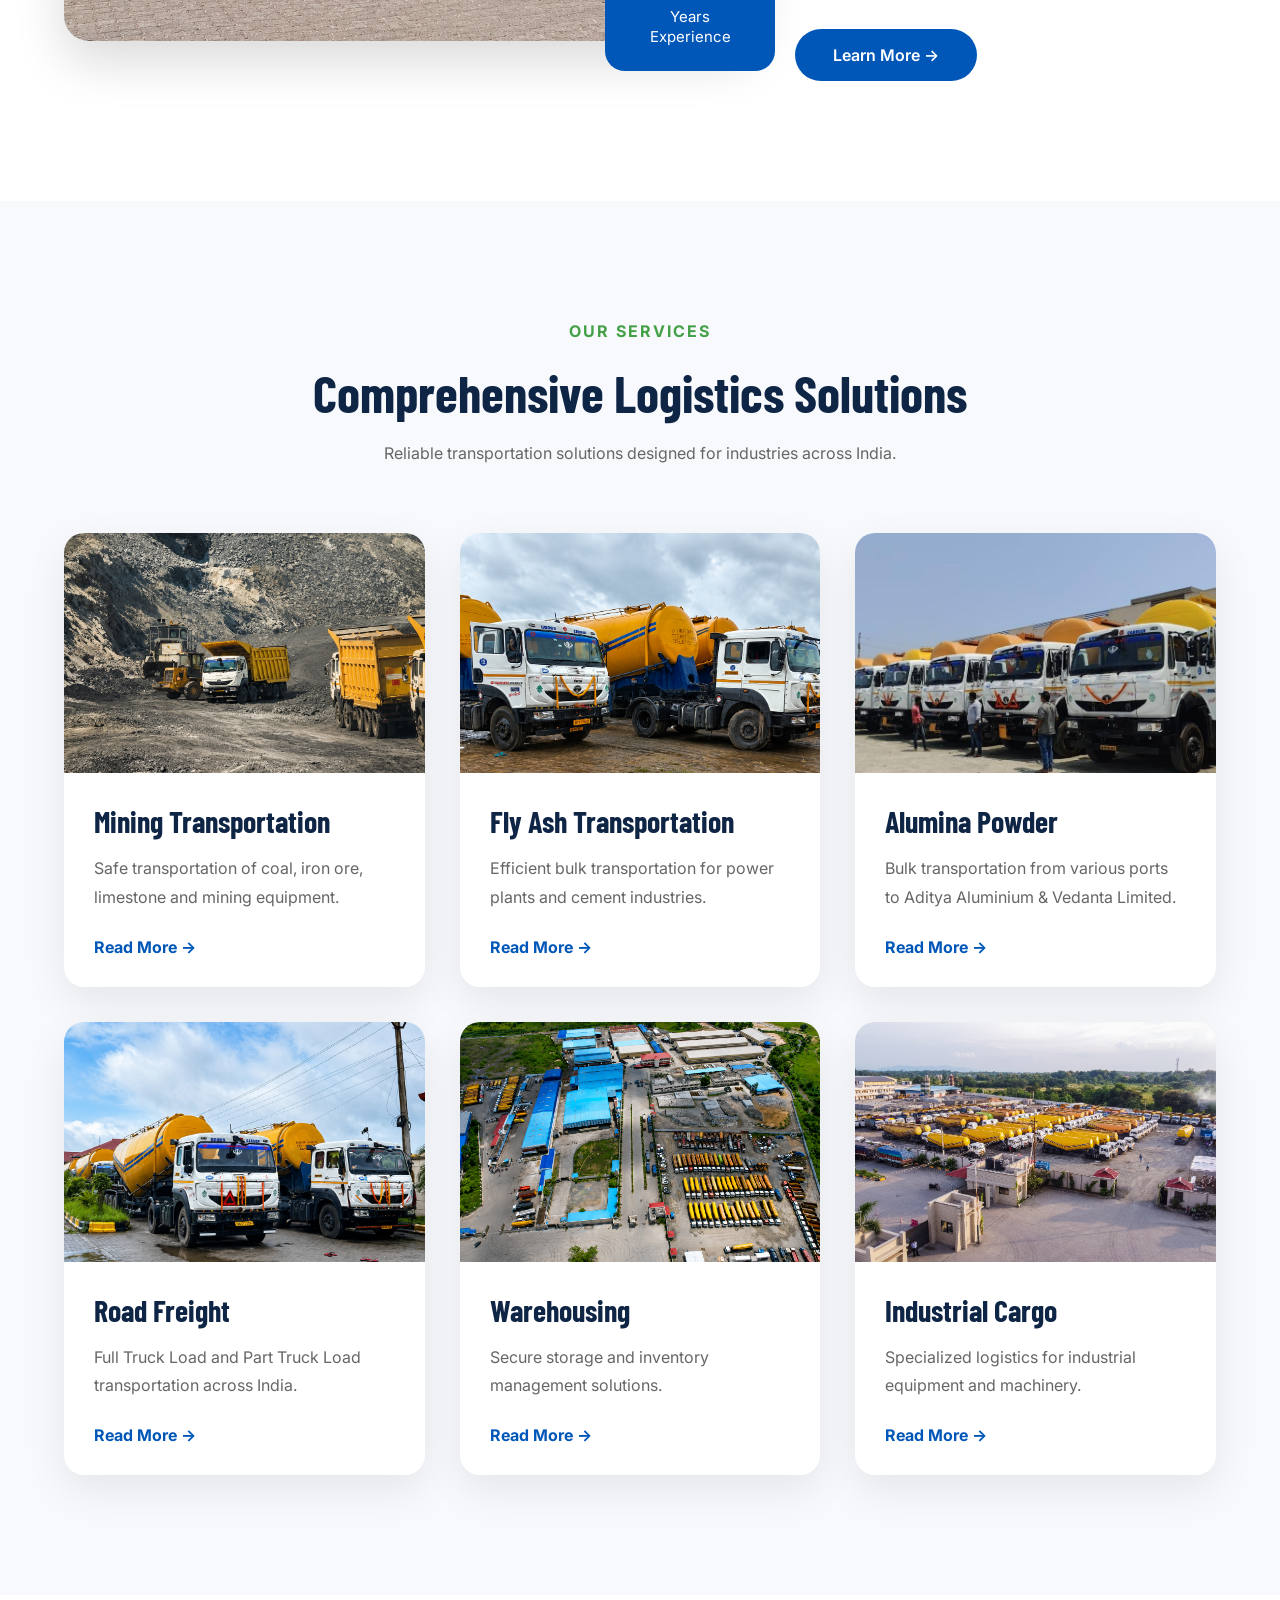
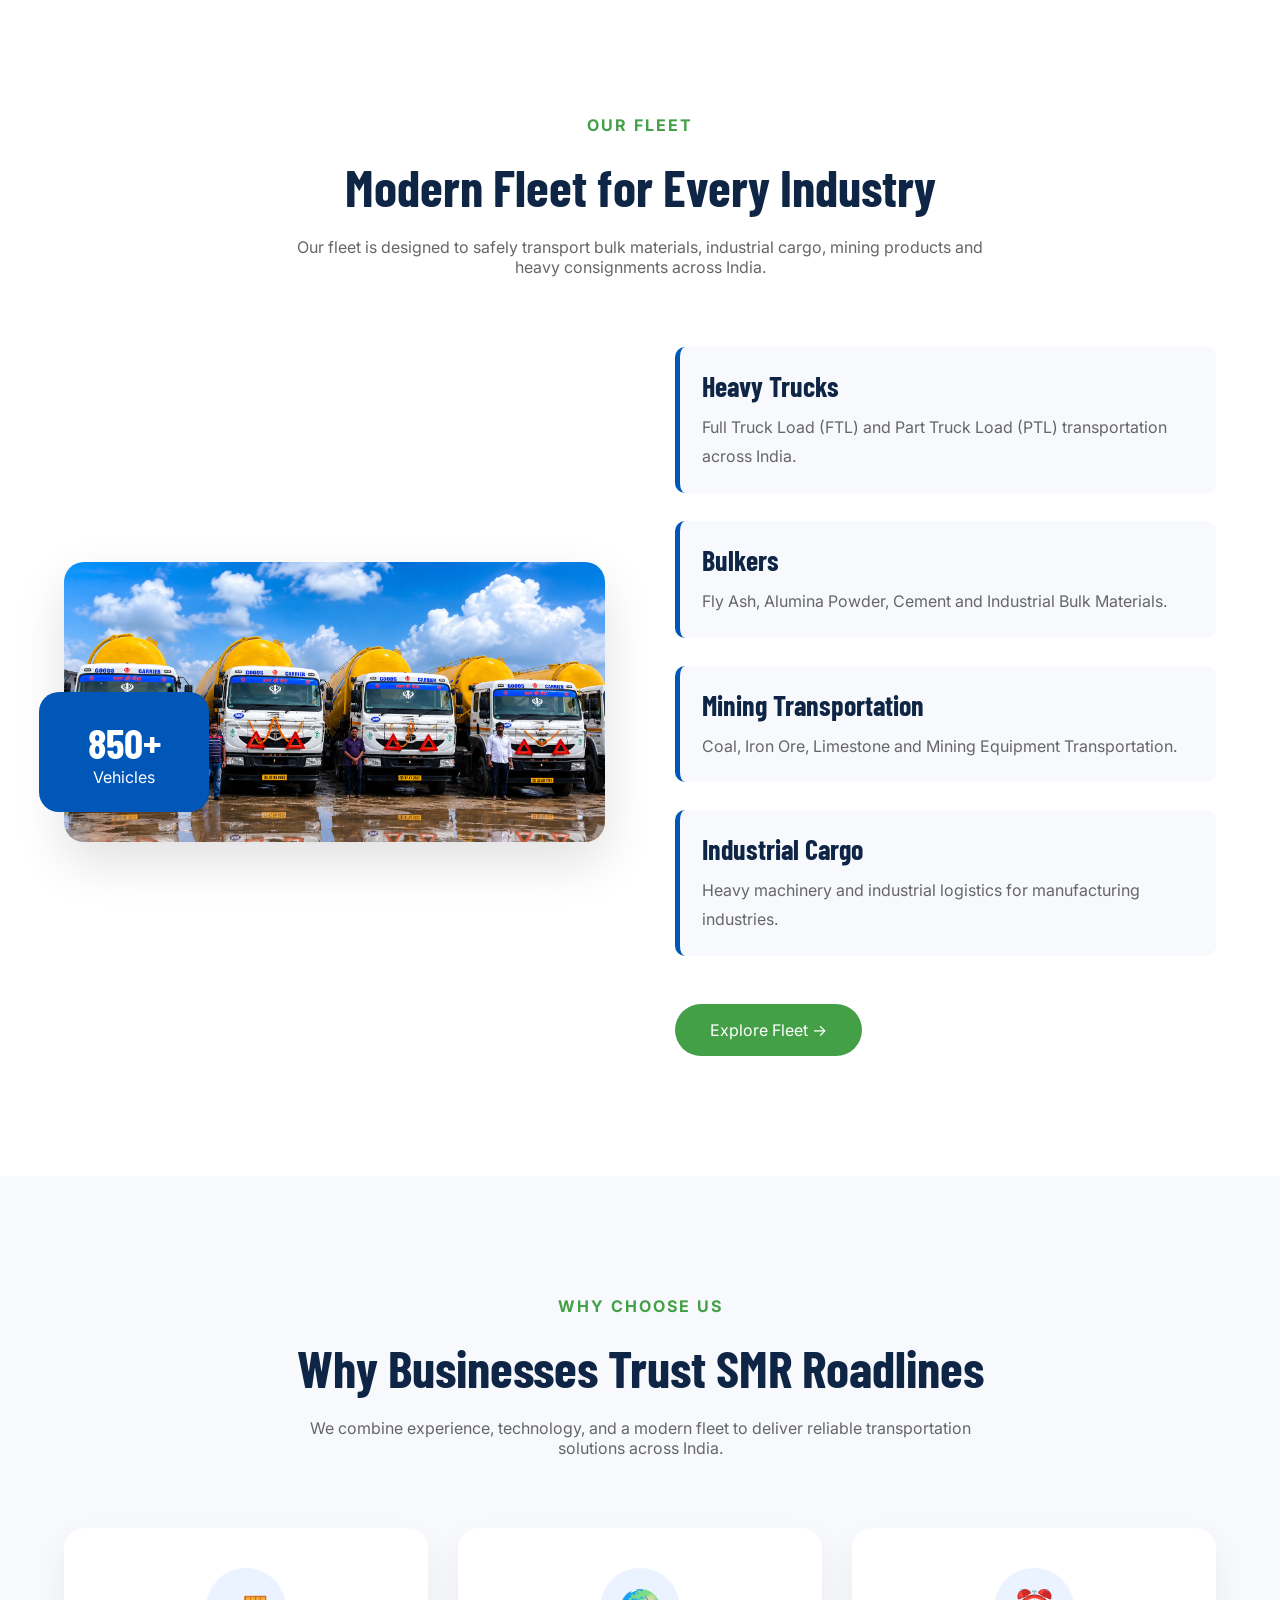
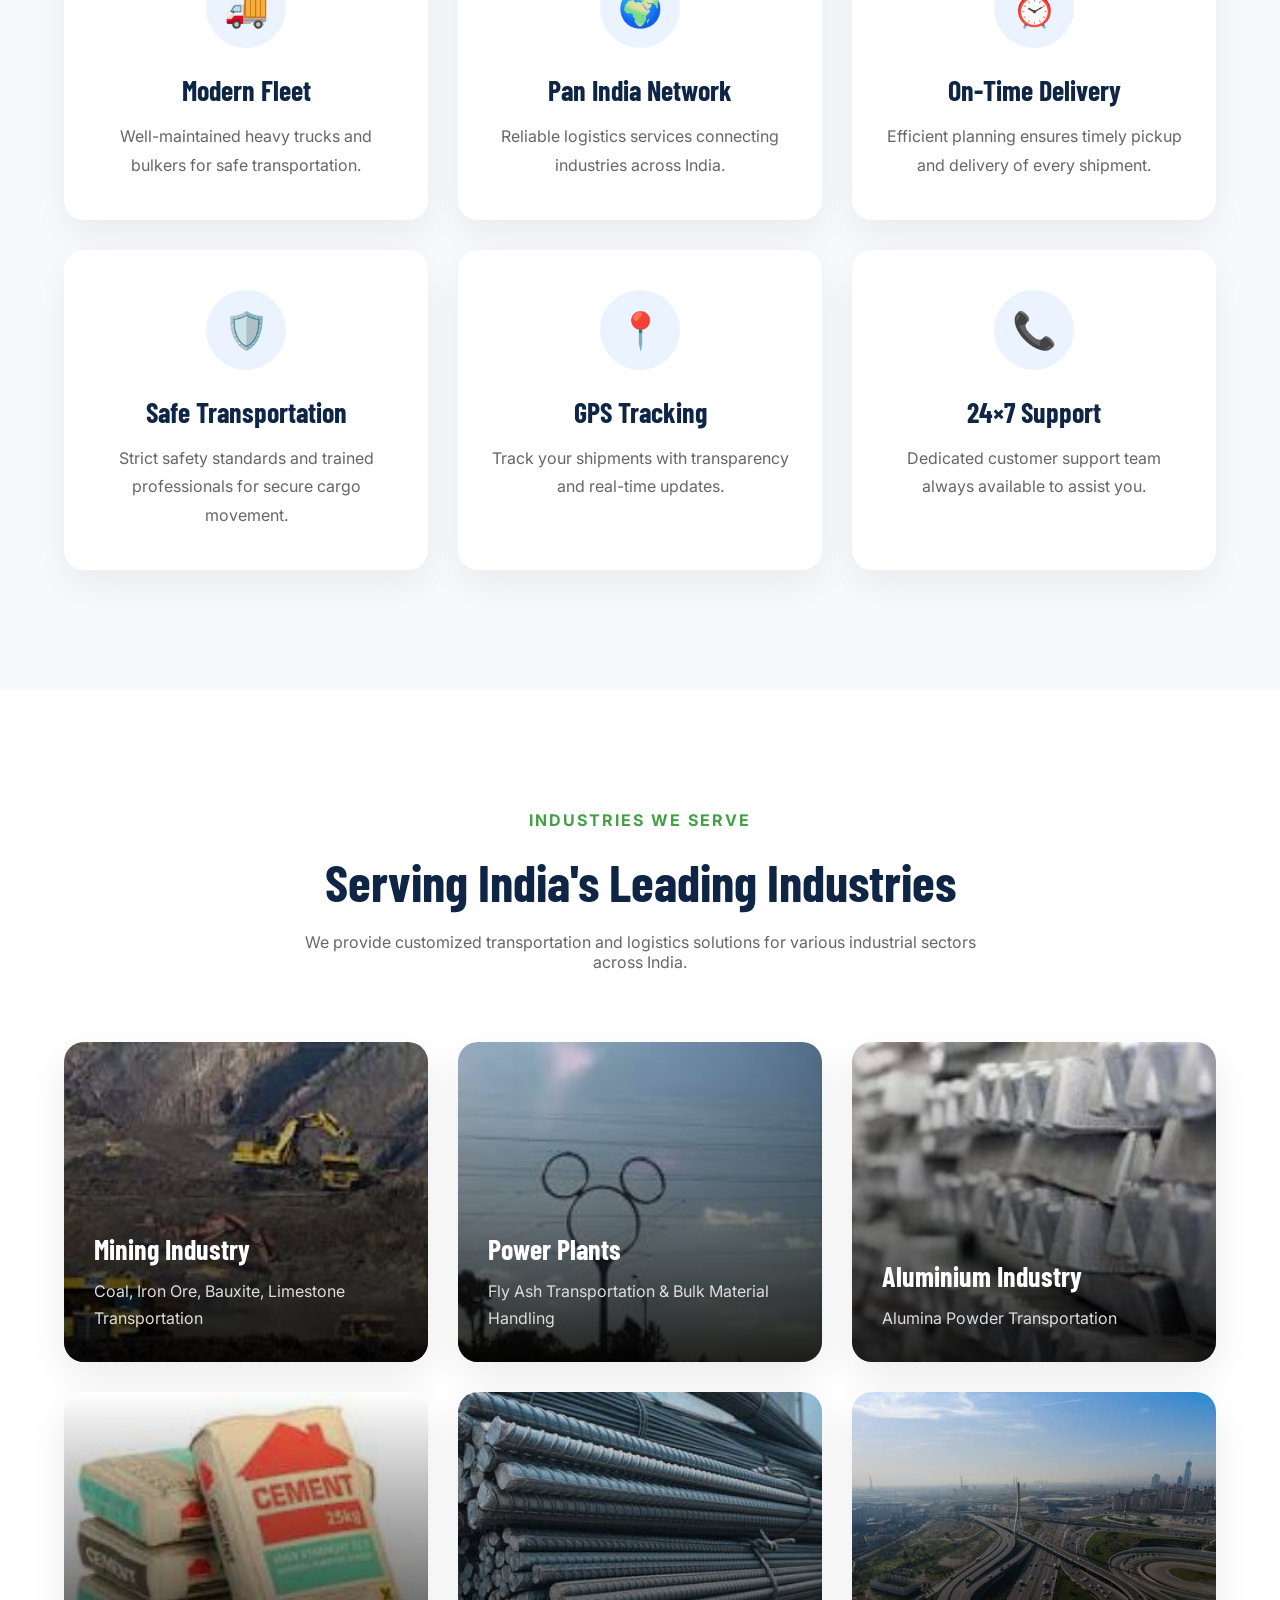
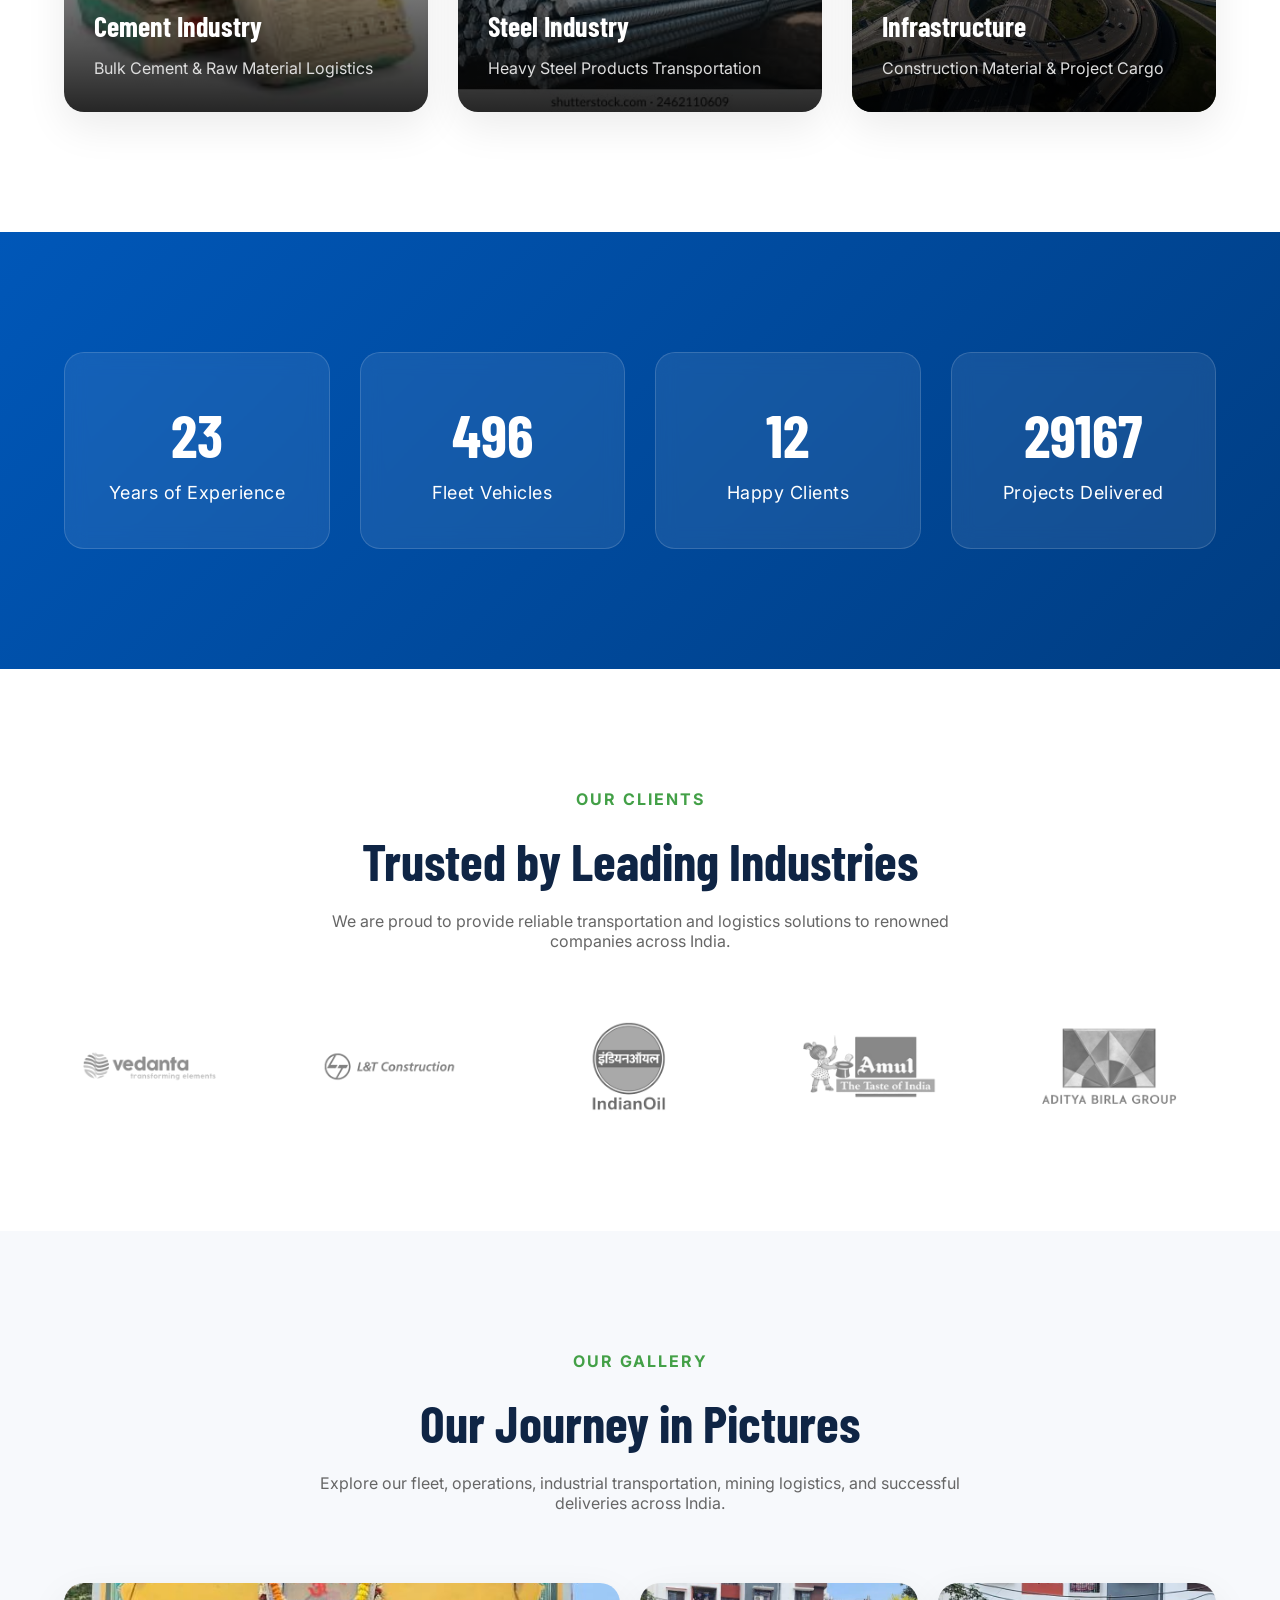
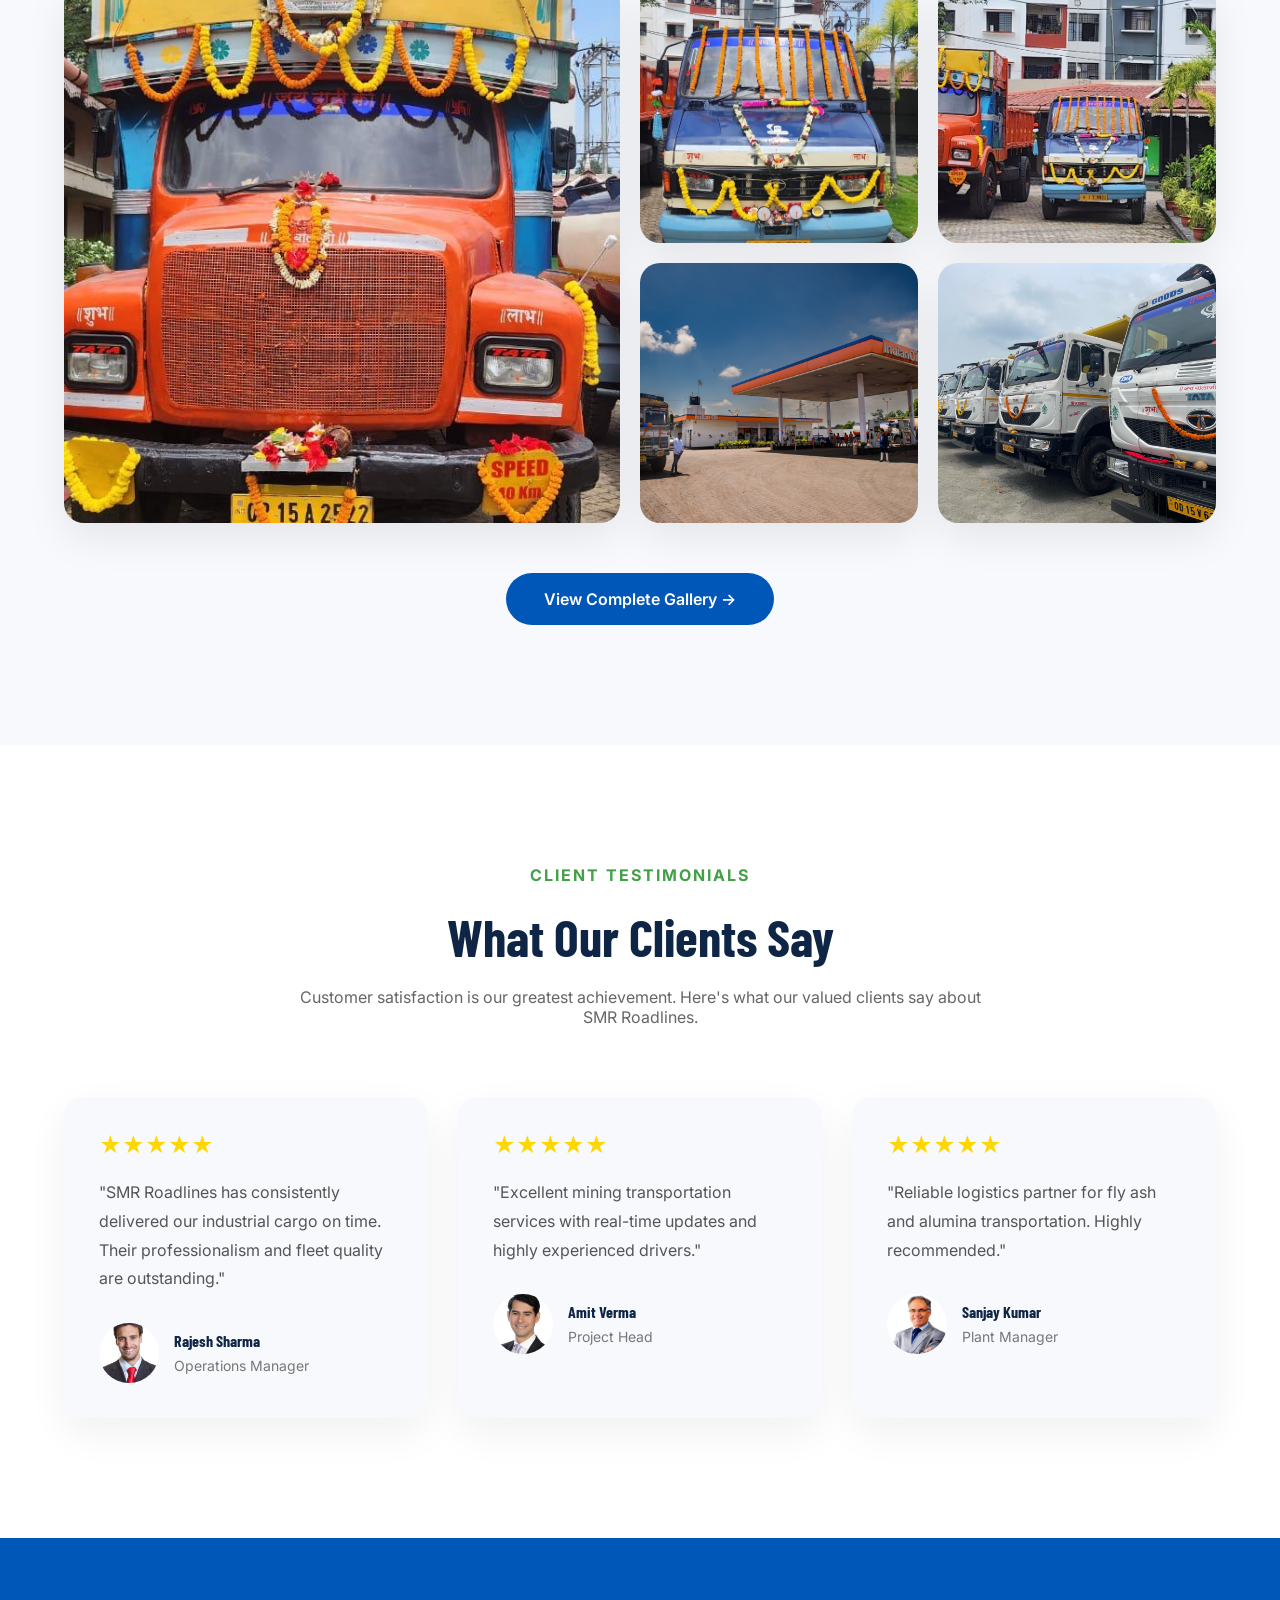
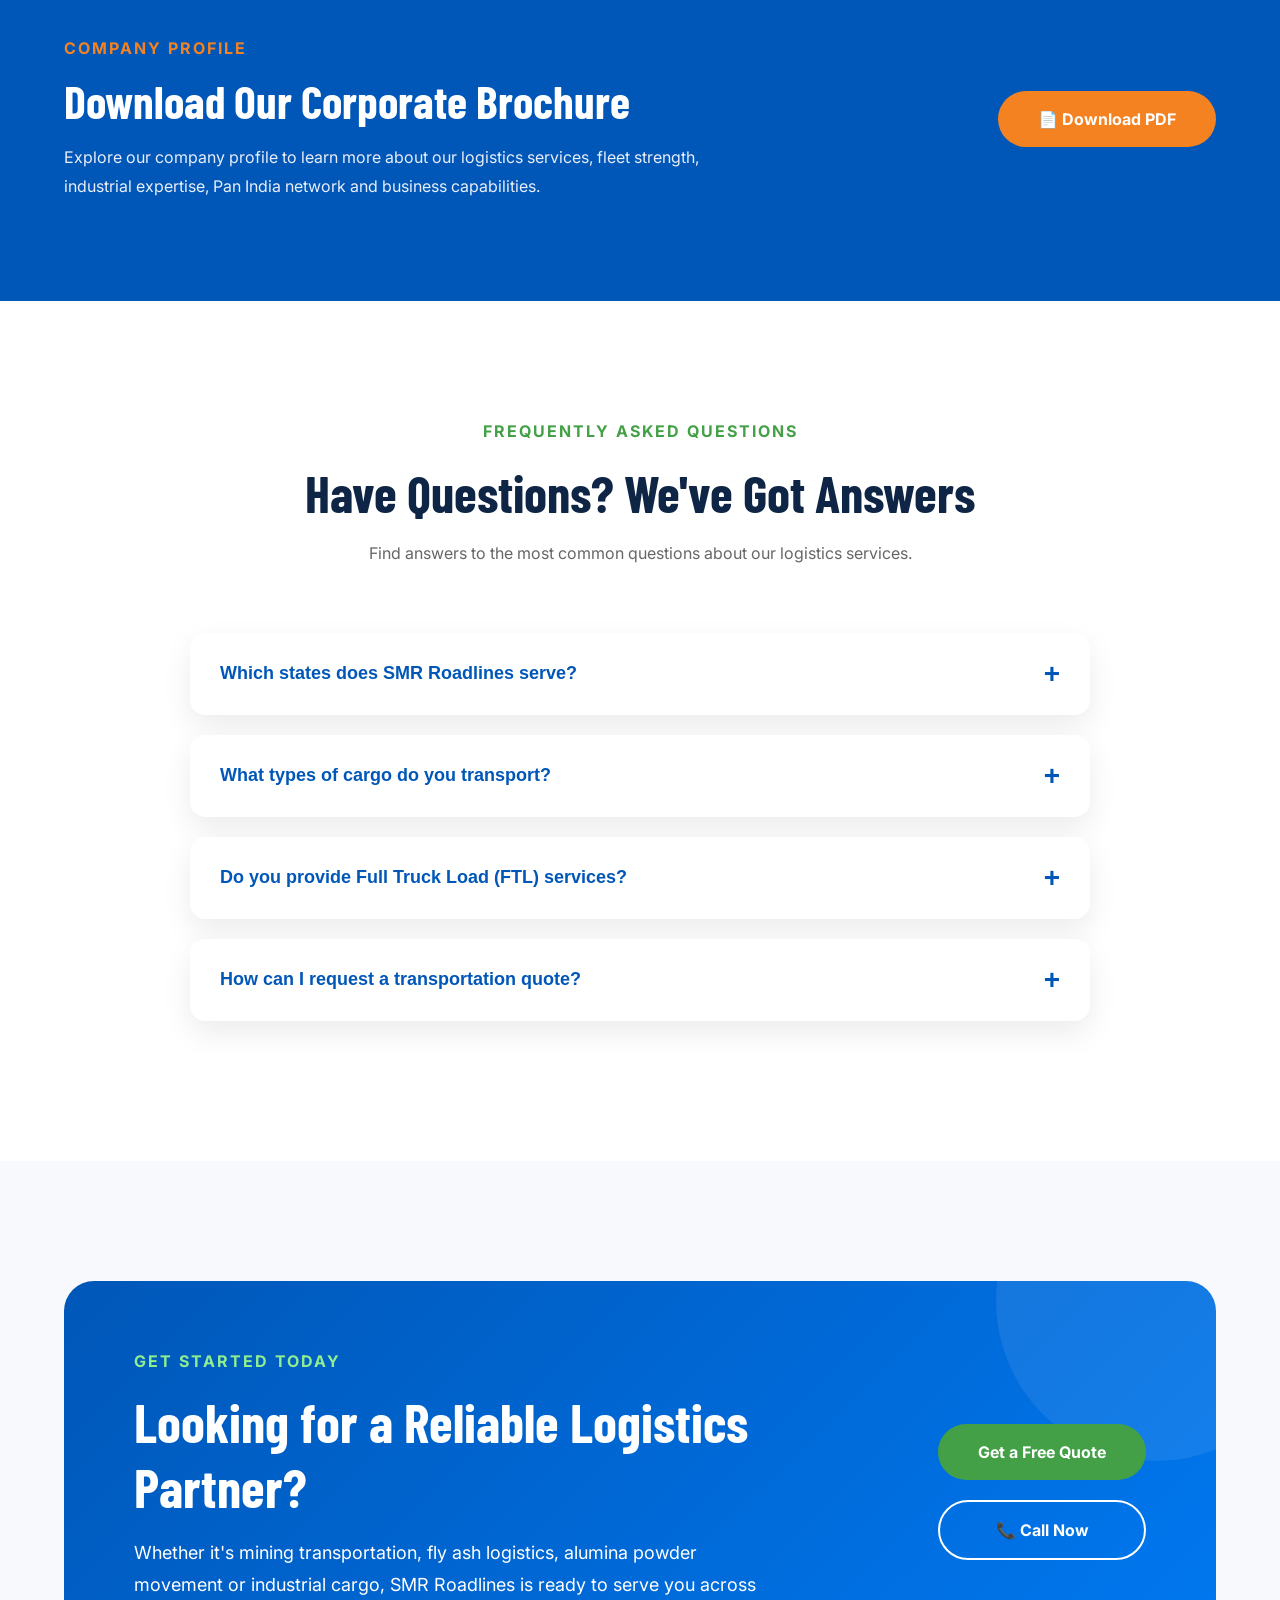
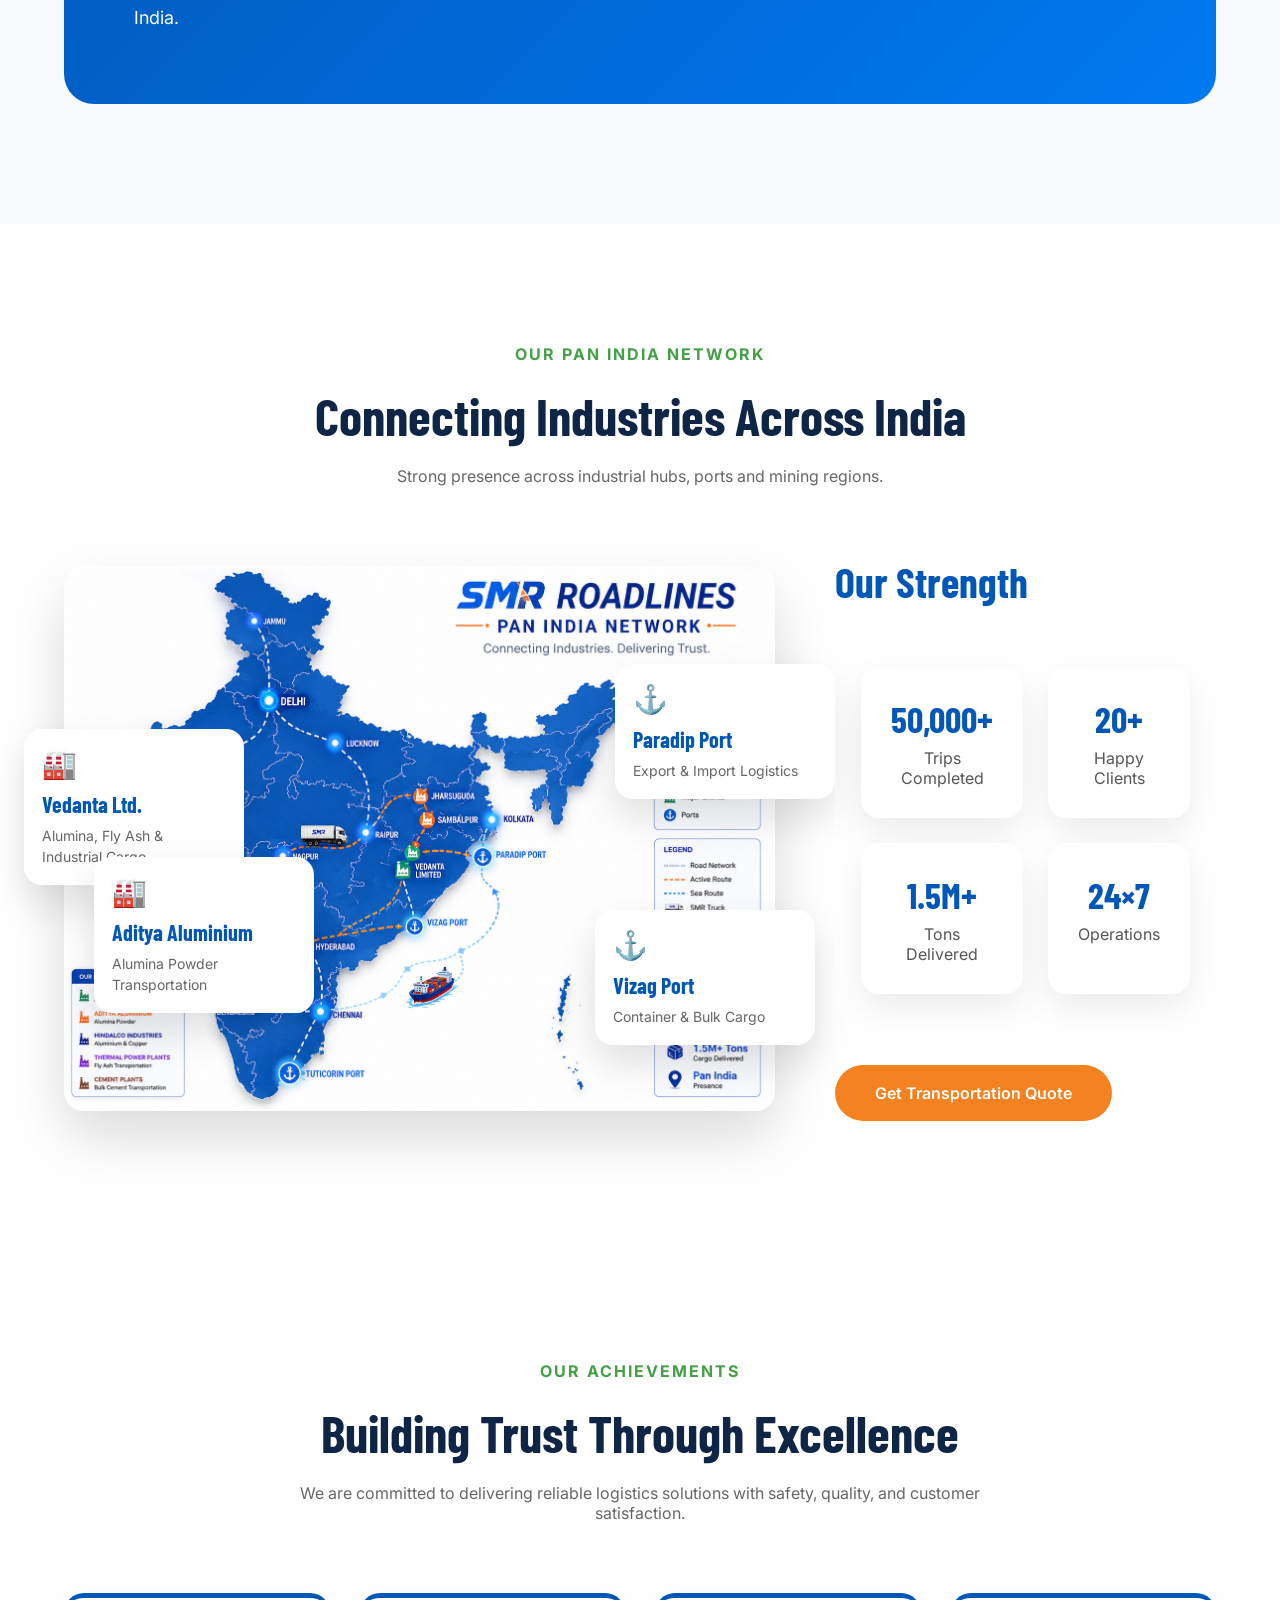
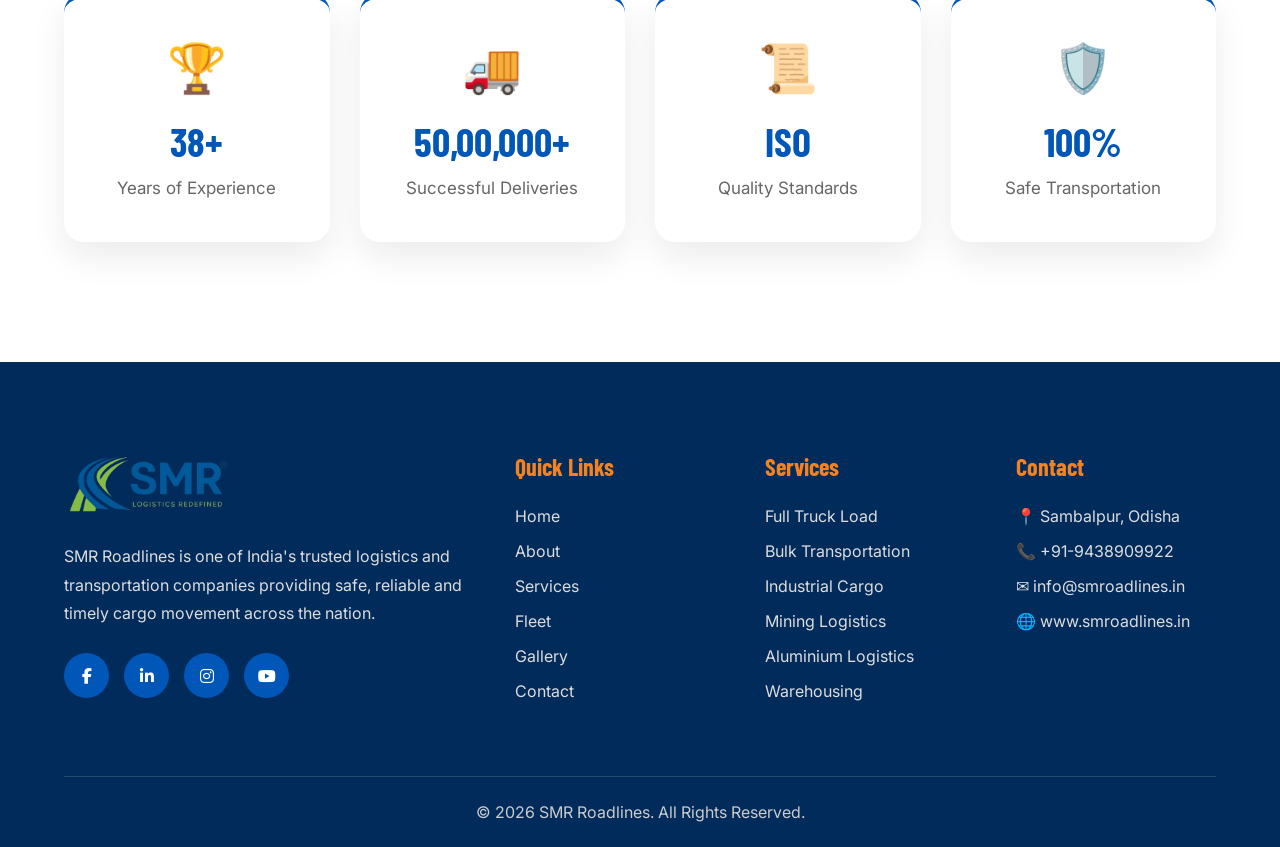
==== commit ef3f6557: "Social Media Links Updated in All Pages" ====
--- a/index.html
+++ b/index.html
@@ -1569,11 +1569,11 @@
 
                     <a href="https://www.facebook.com/smroadlines22/"><i class="fab fa-facebook-f"></i></a>
 
-                    <a href="#"><i class="fab fa-linkedin-in"></i></a>
-
-                    <a href="#"><i class="fab fa-instagram"></i></a>
-
-                    <a href="#"><i class="fab fa-youtube"></i></a>
+                    <a href="https://in.linkedin.com/in/sonu-tulsiyan-27a267306"><i class="fab fa-linkedin-in"></i></a>
+
+                    <a href="https://www.instagram.com/smr_logistic_world/"><i class="fab fa-instagram"></i></a>
+
+                    <a href="https://www.instagram.com/smr_logistic_world/"><i class="fab fa-youtube"></i></a>
 
                 </div>
 
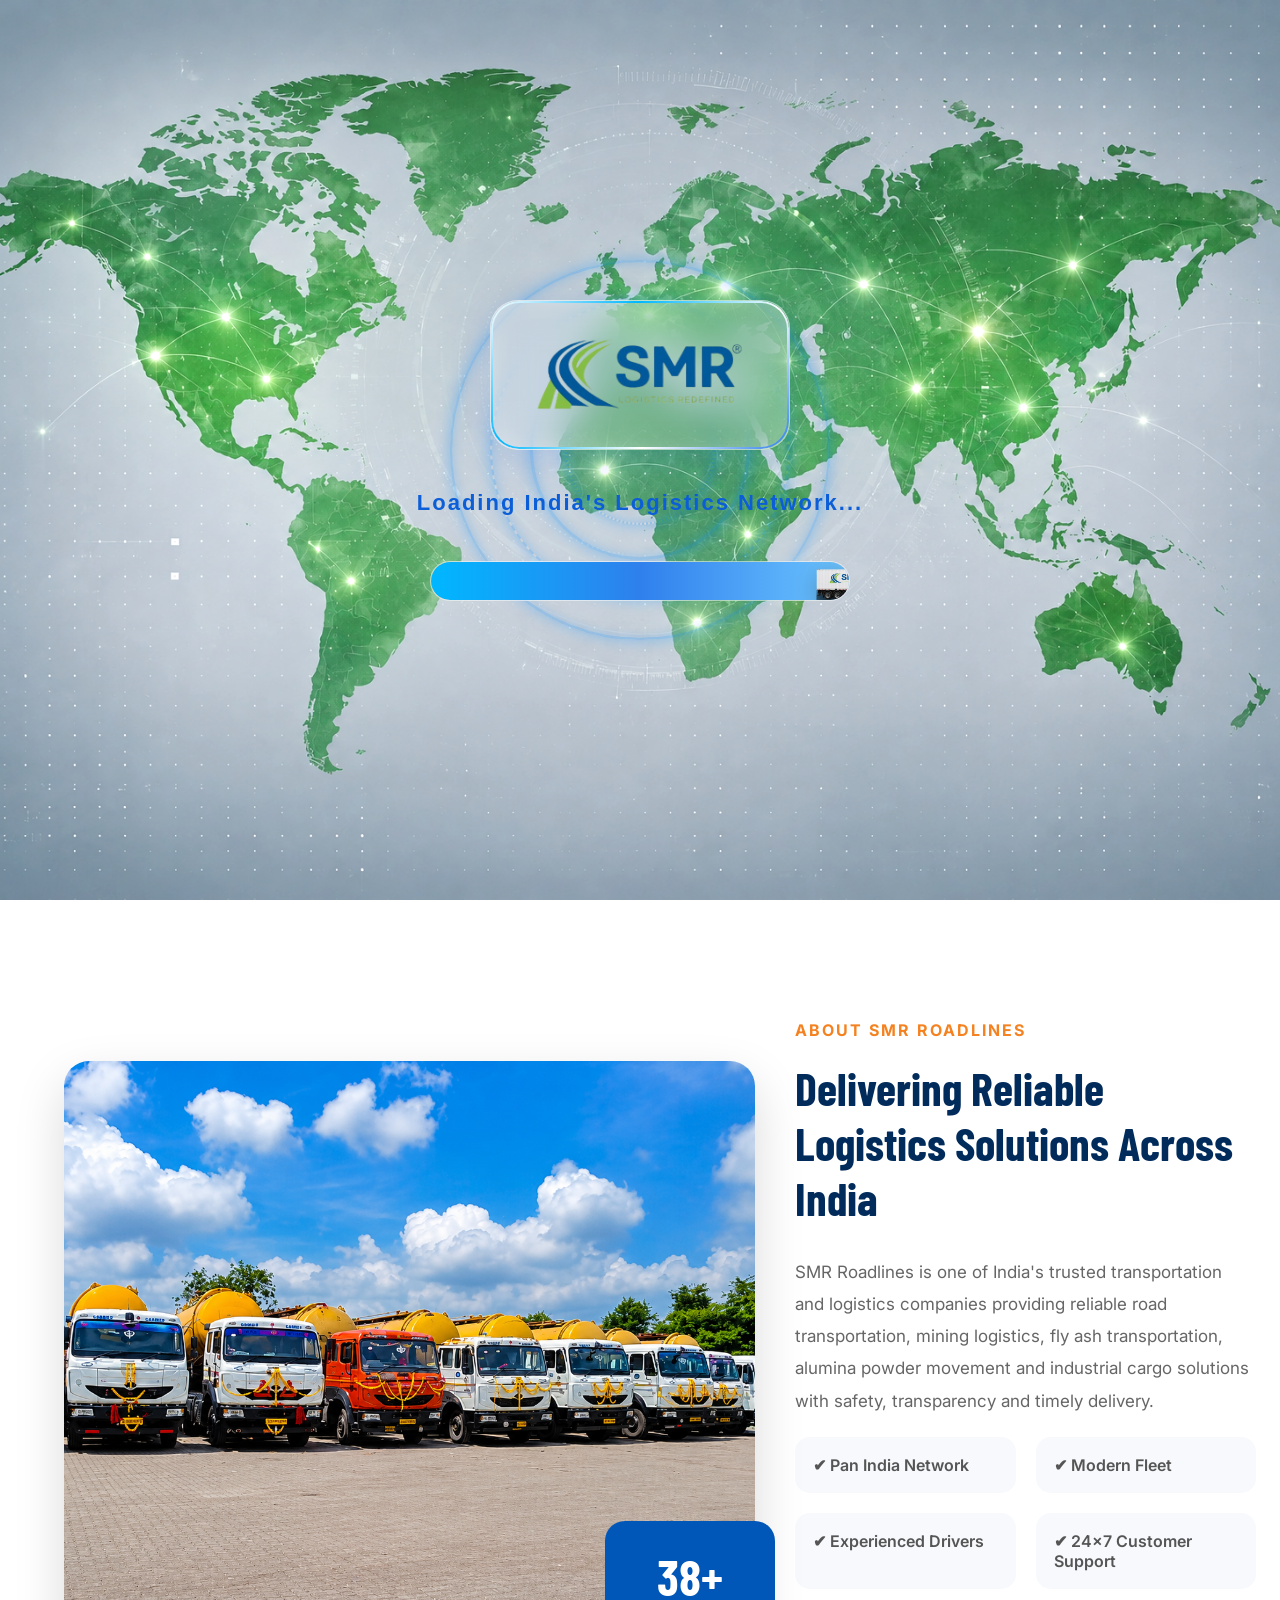
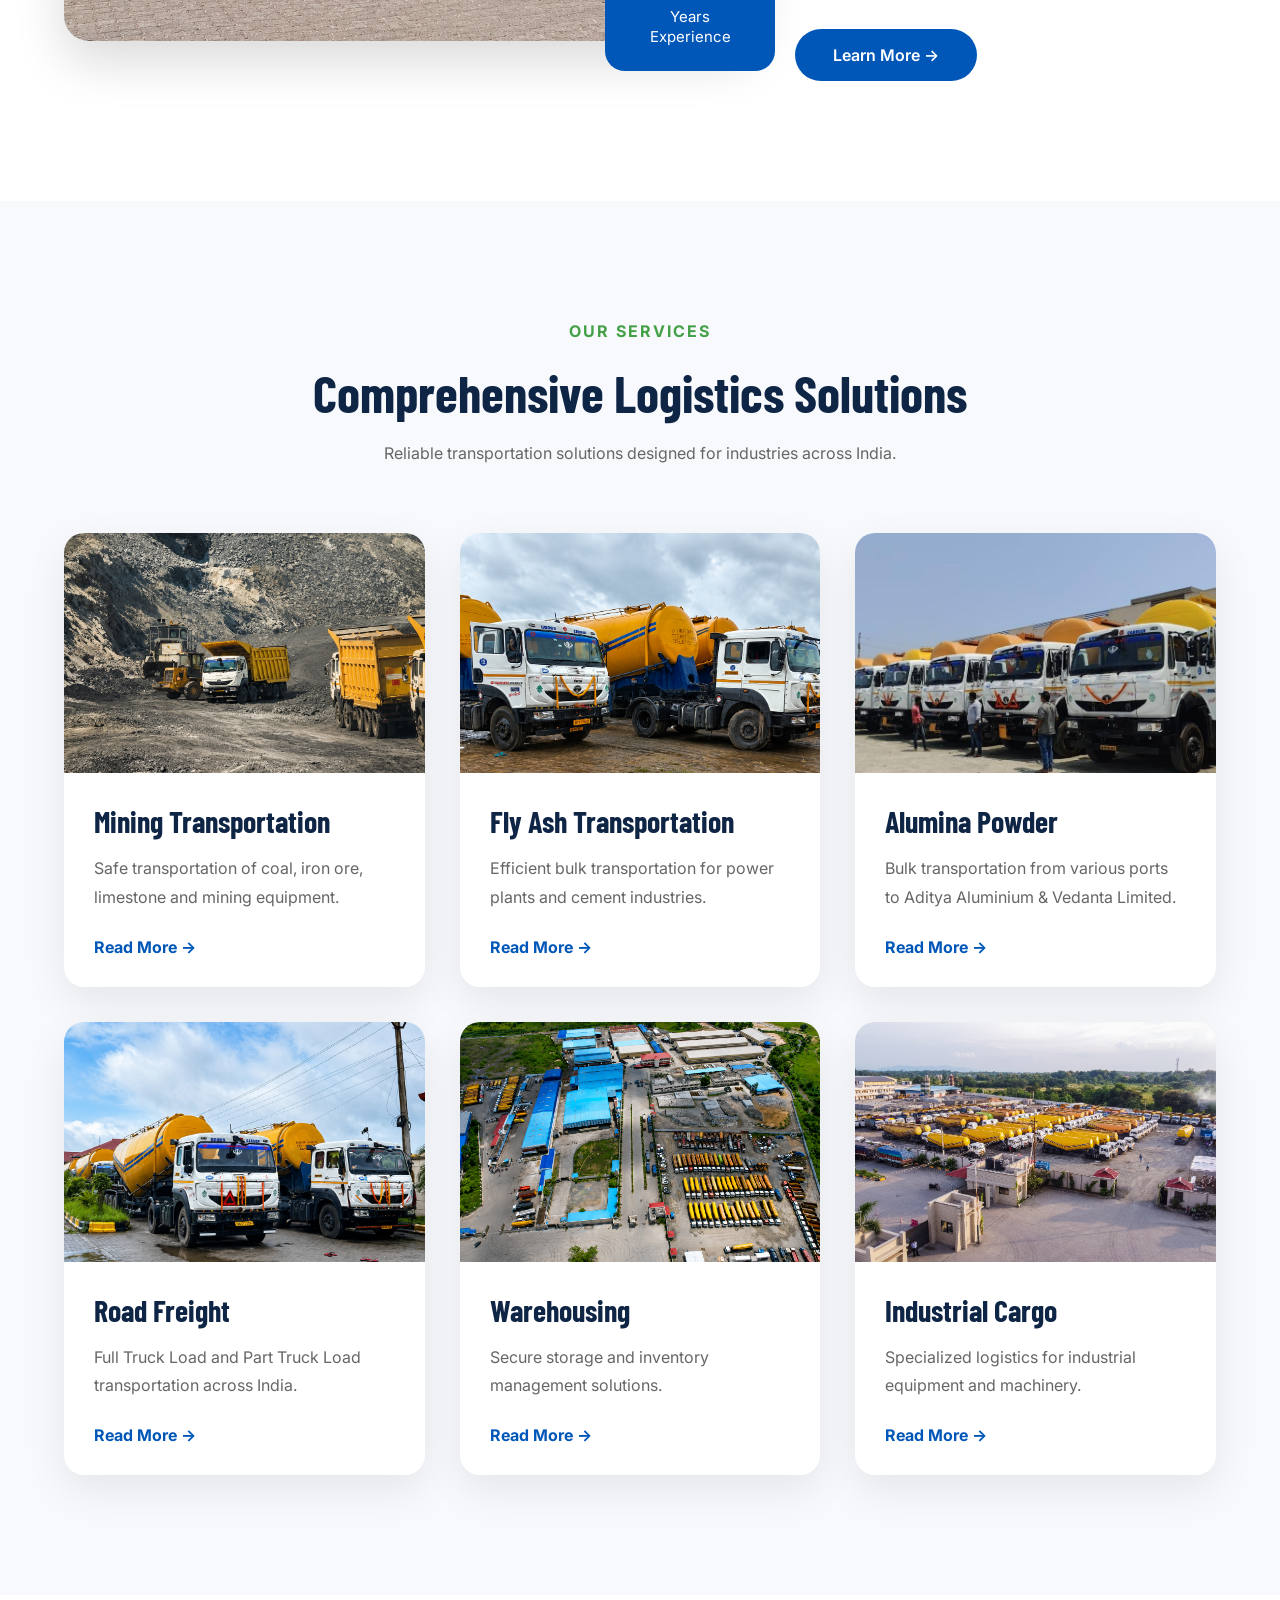
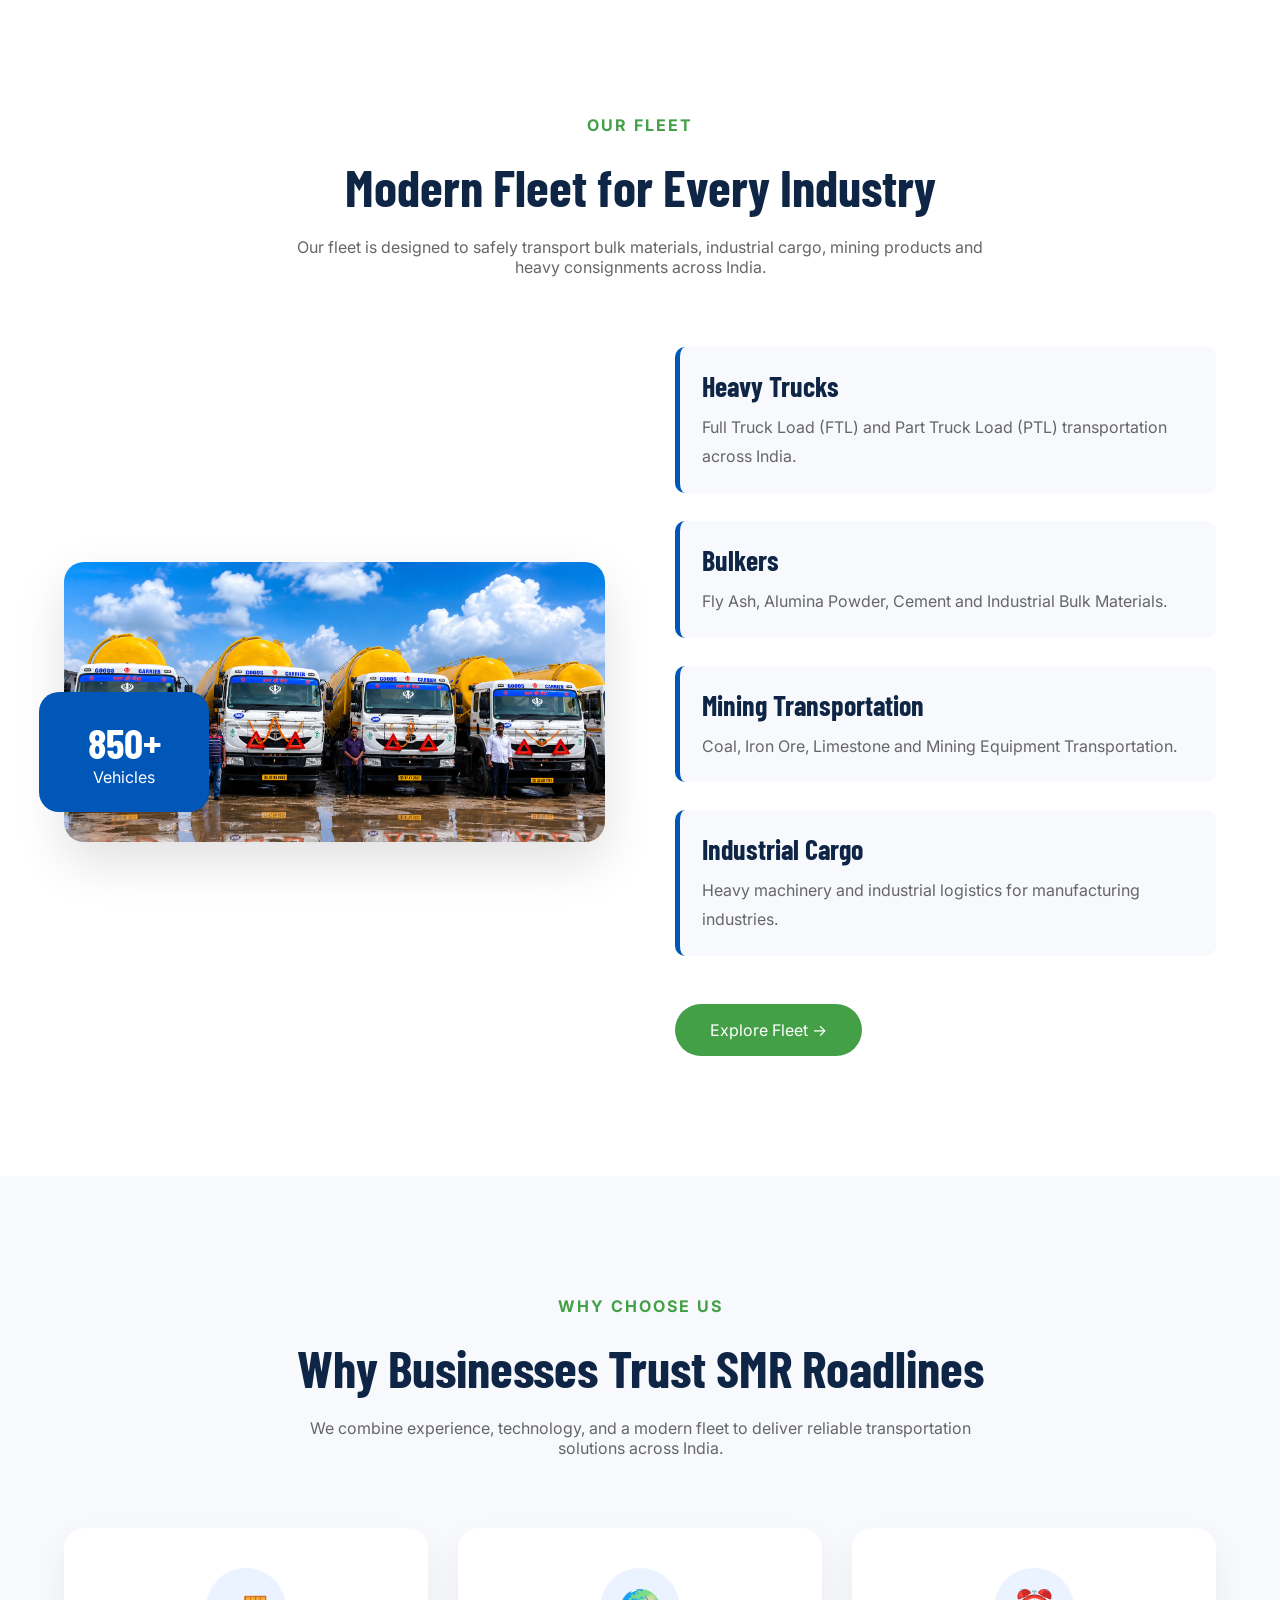
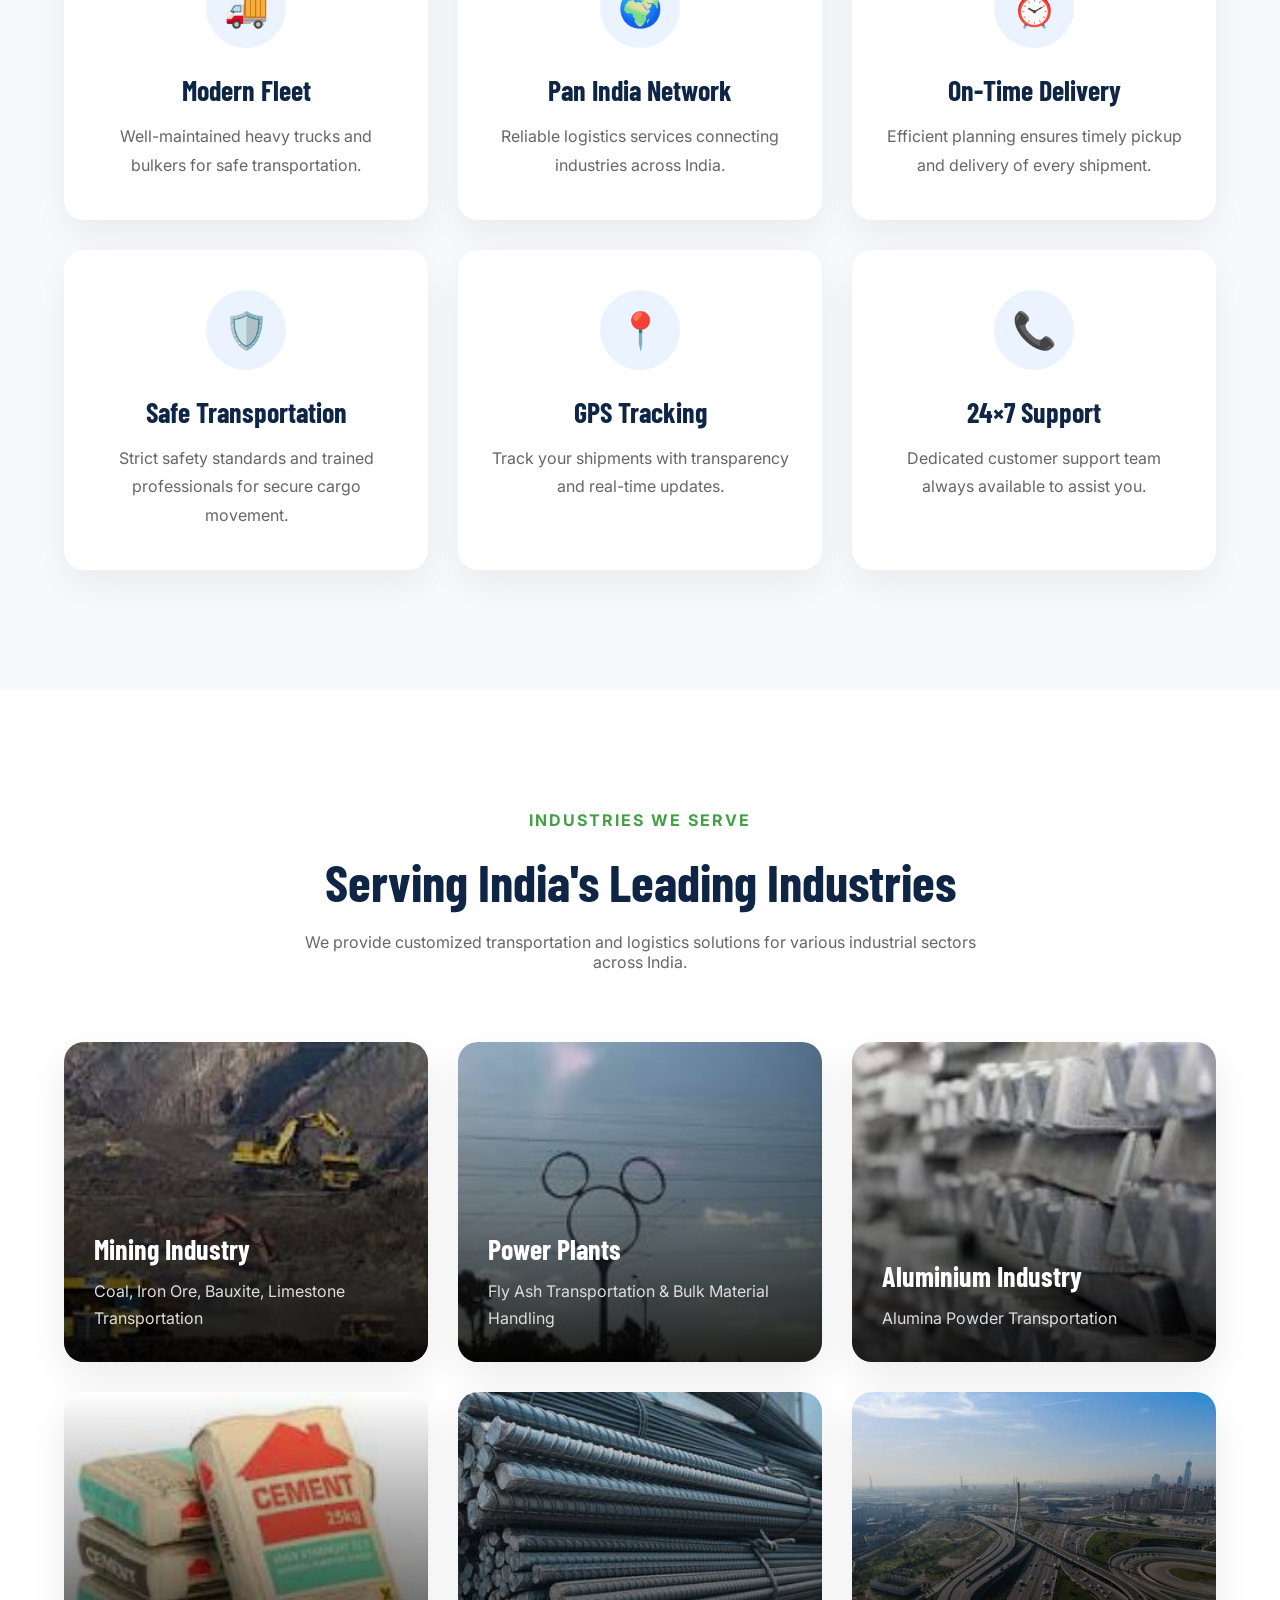
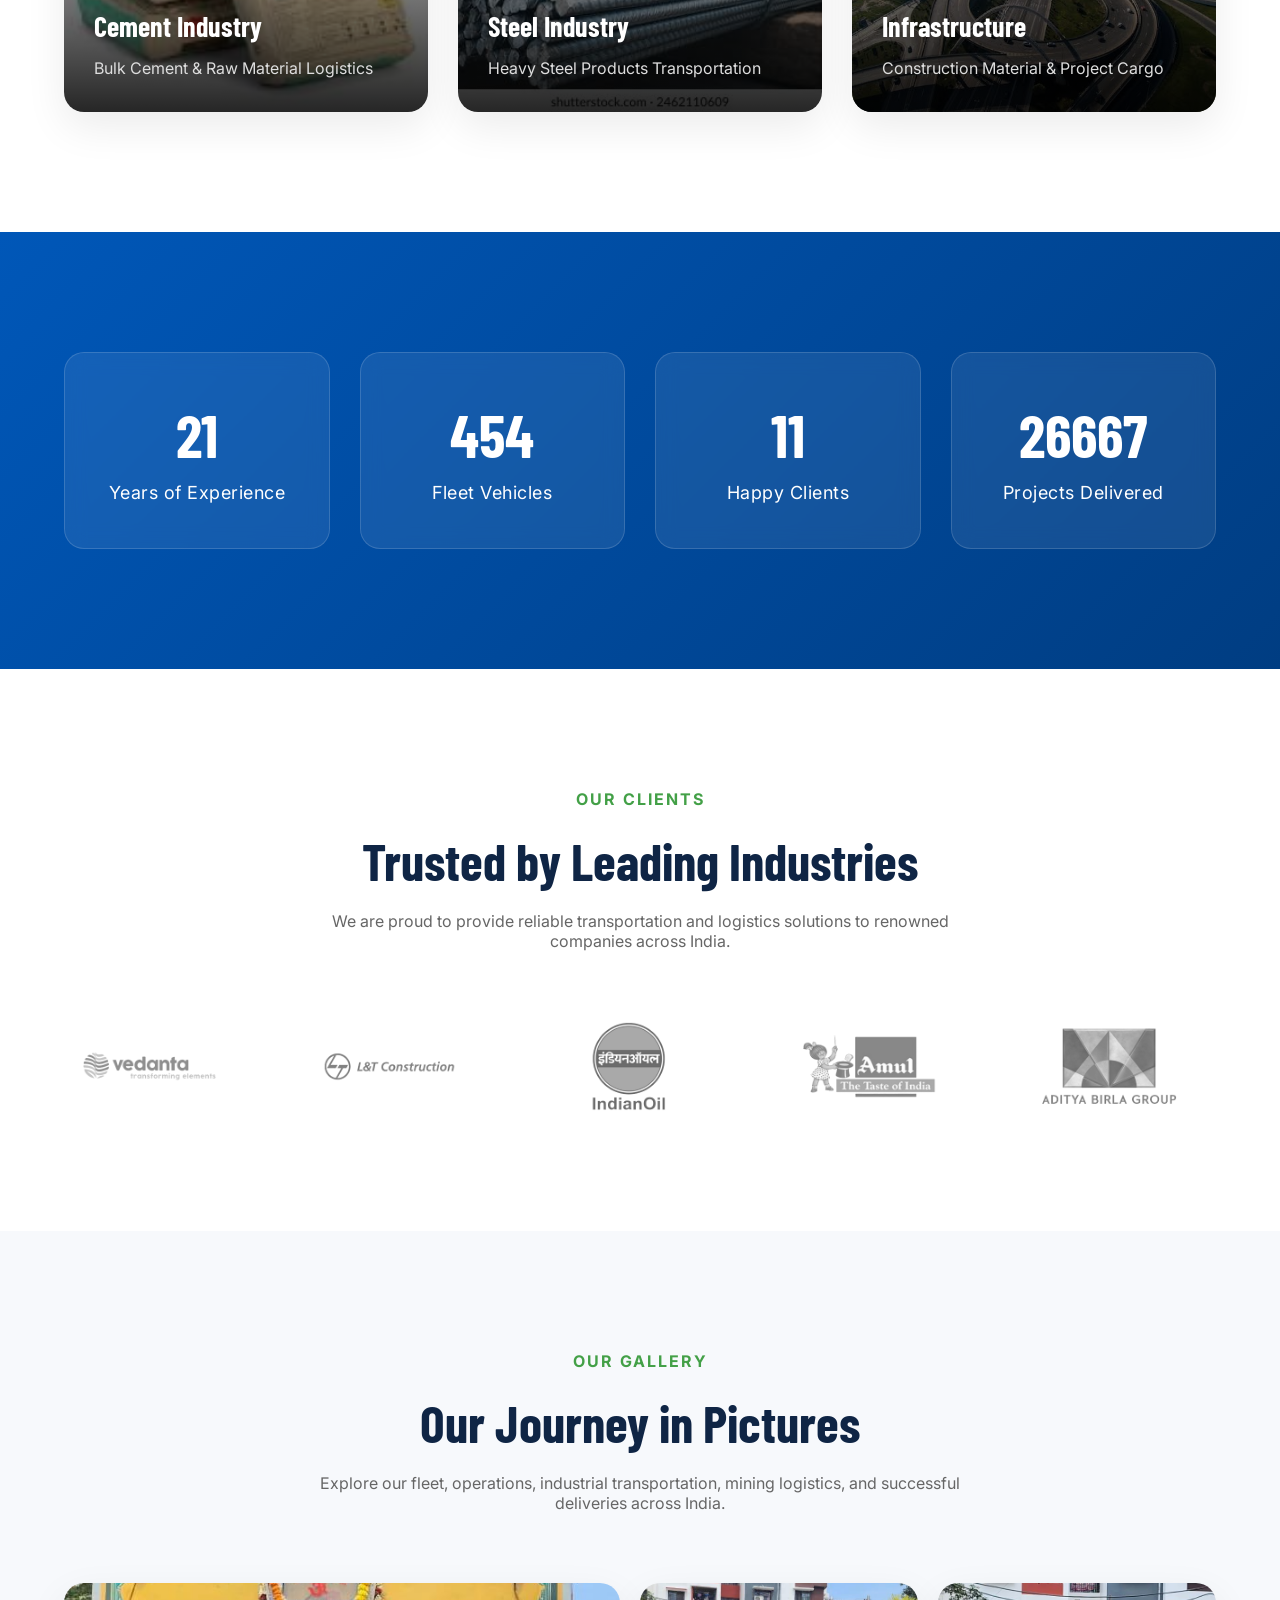
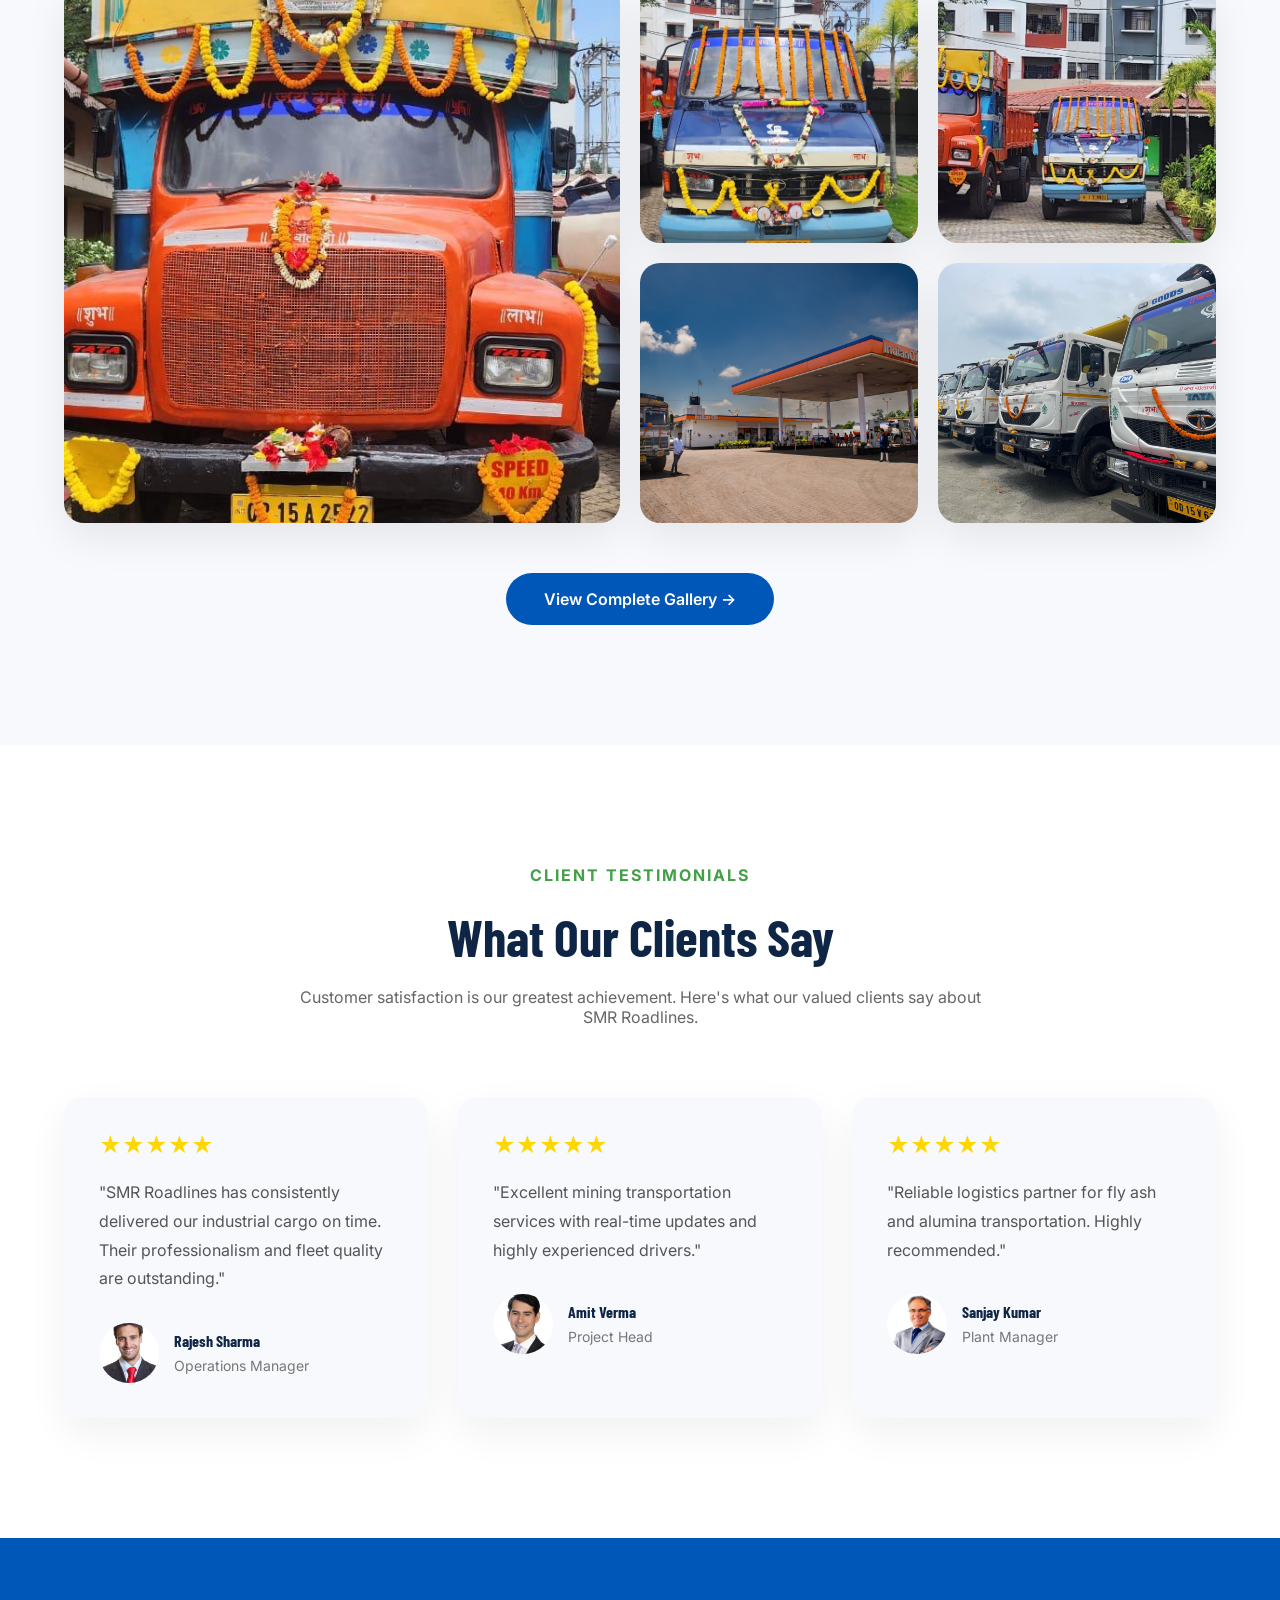
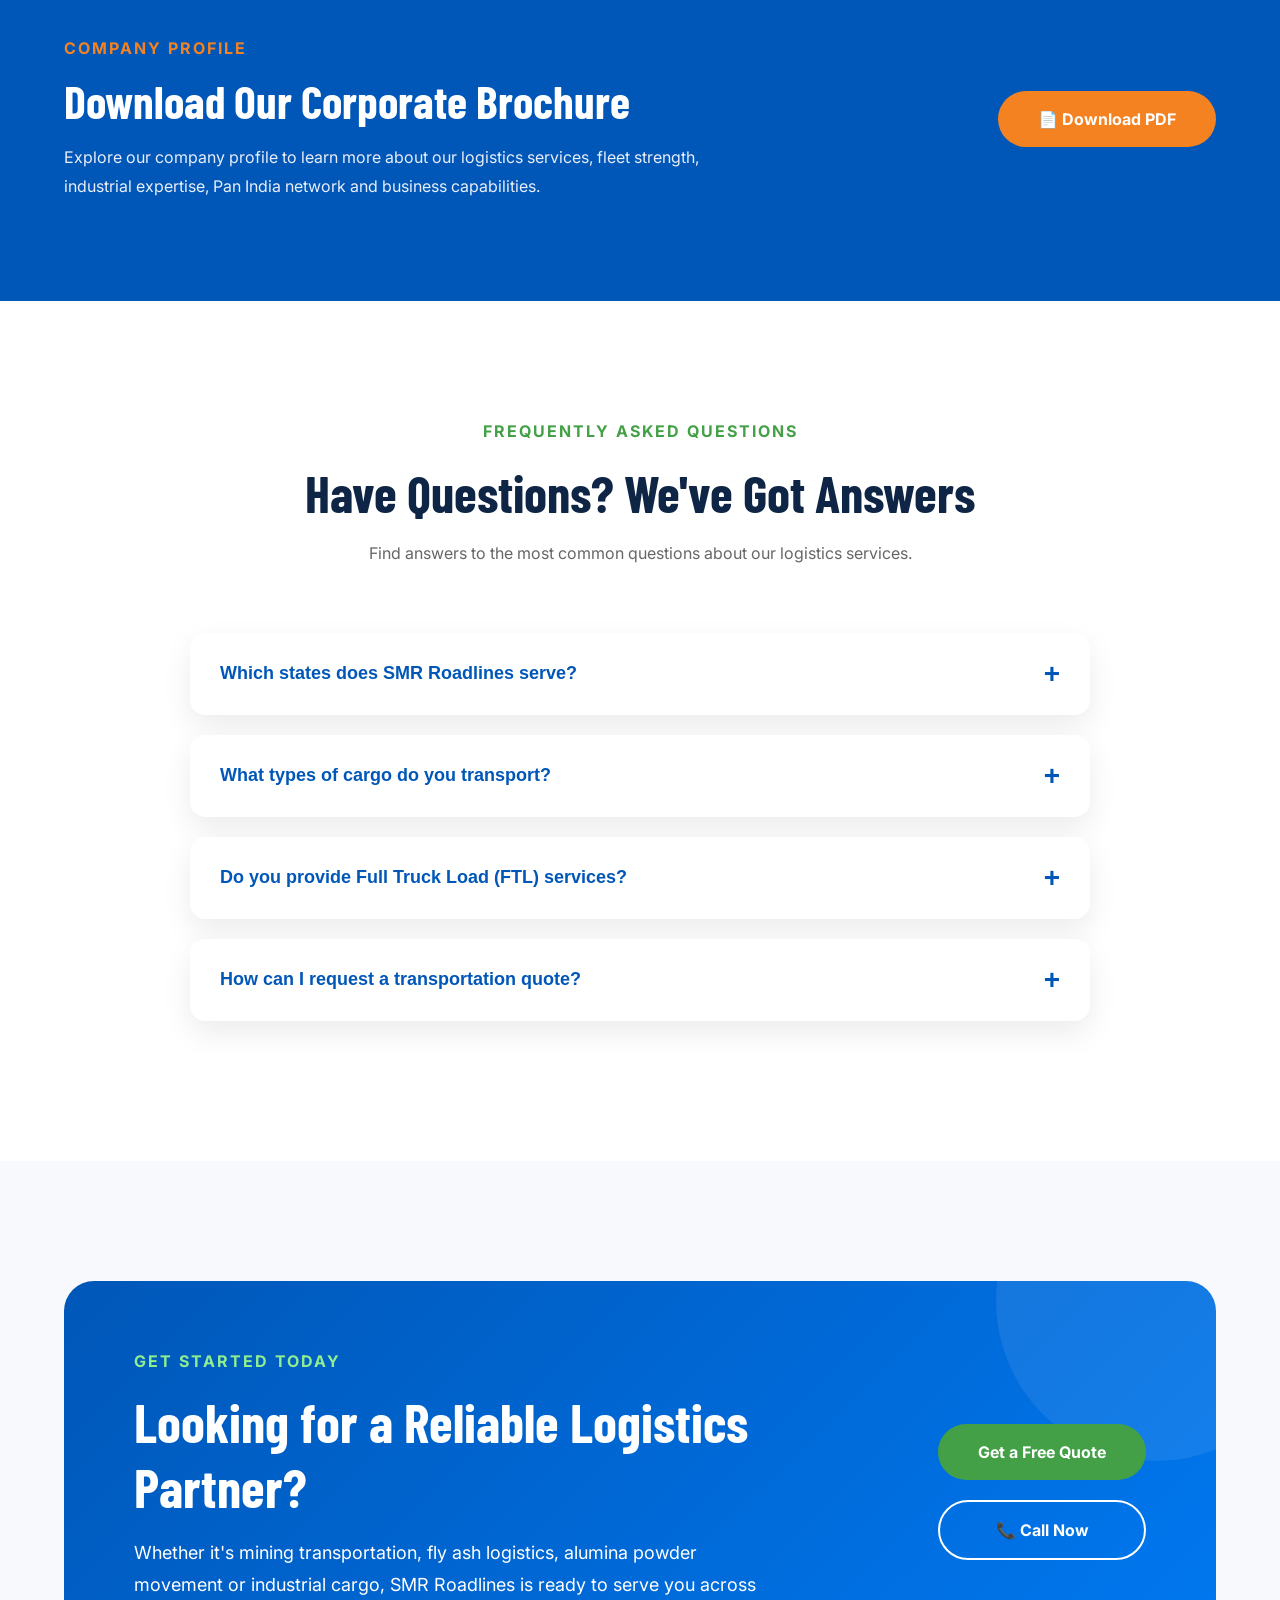
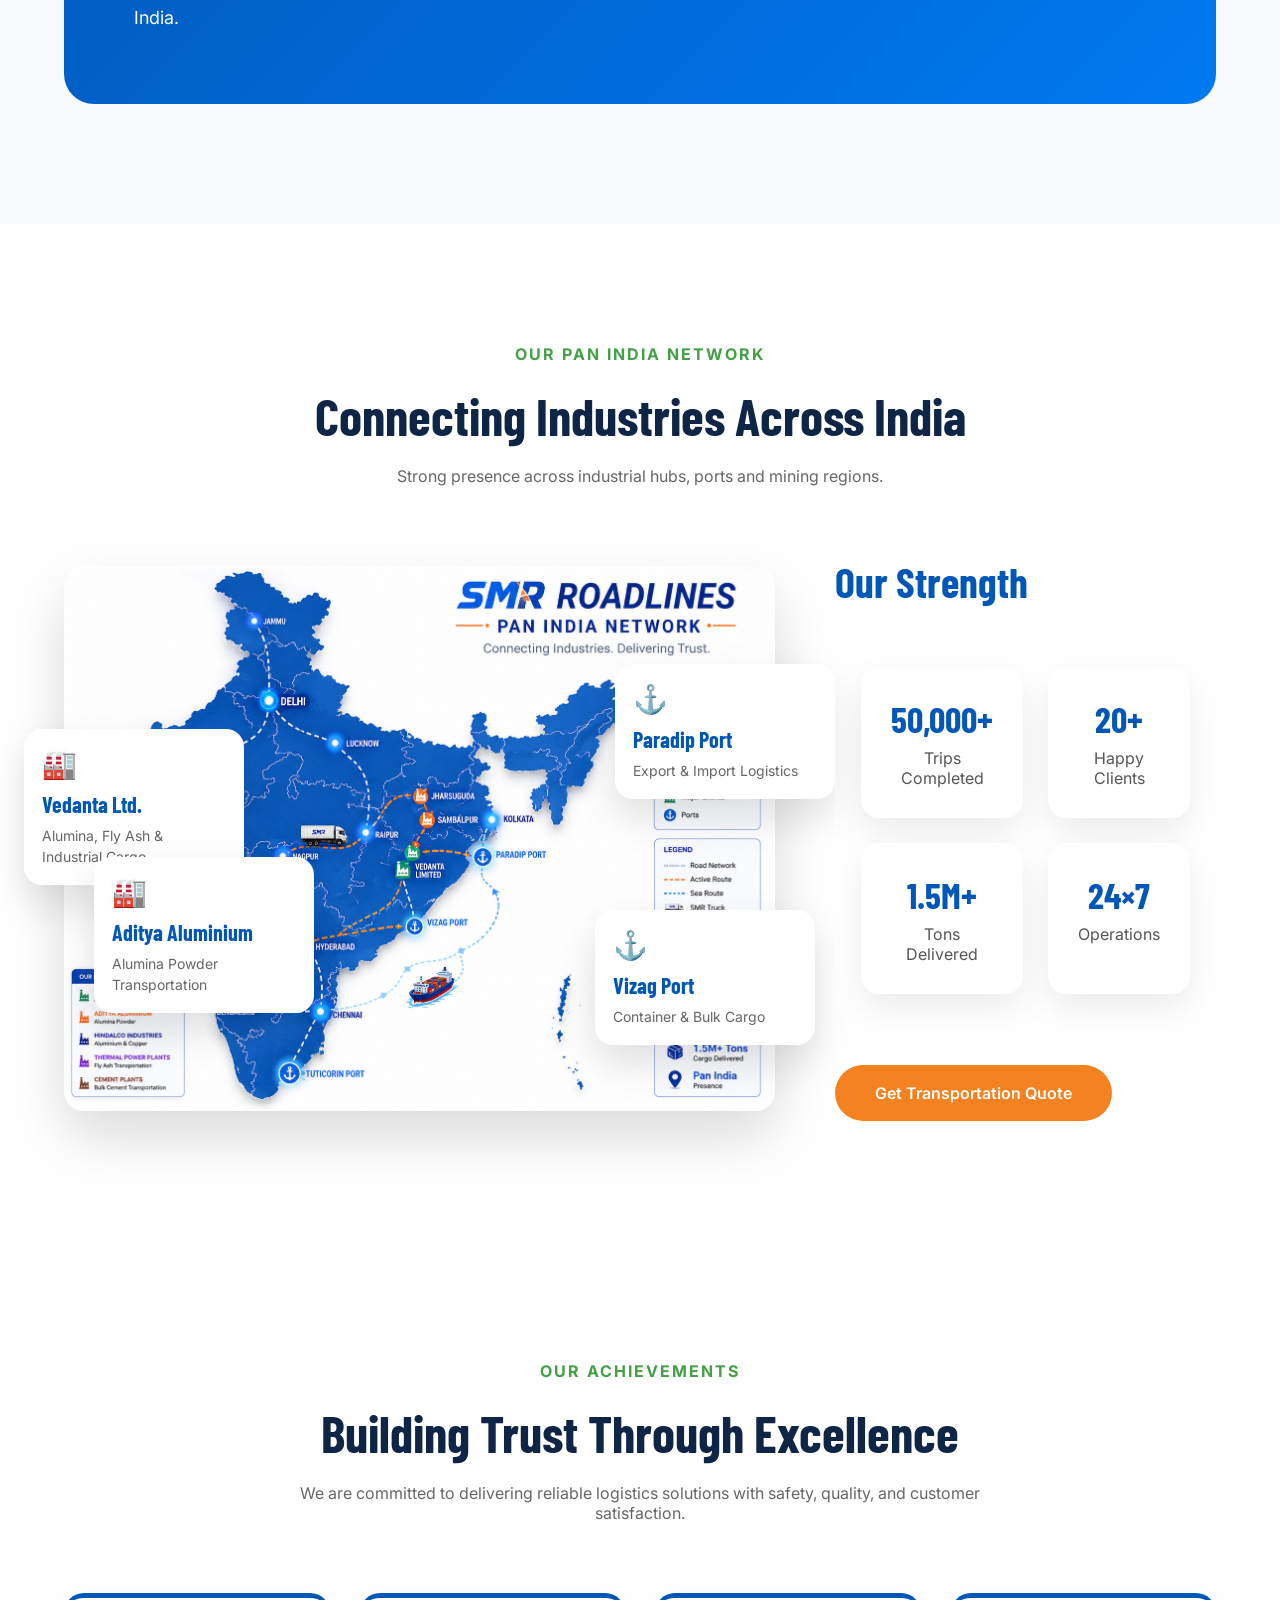
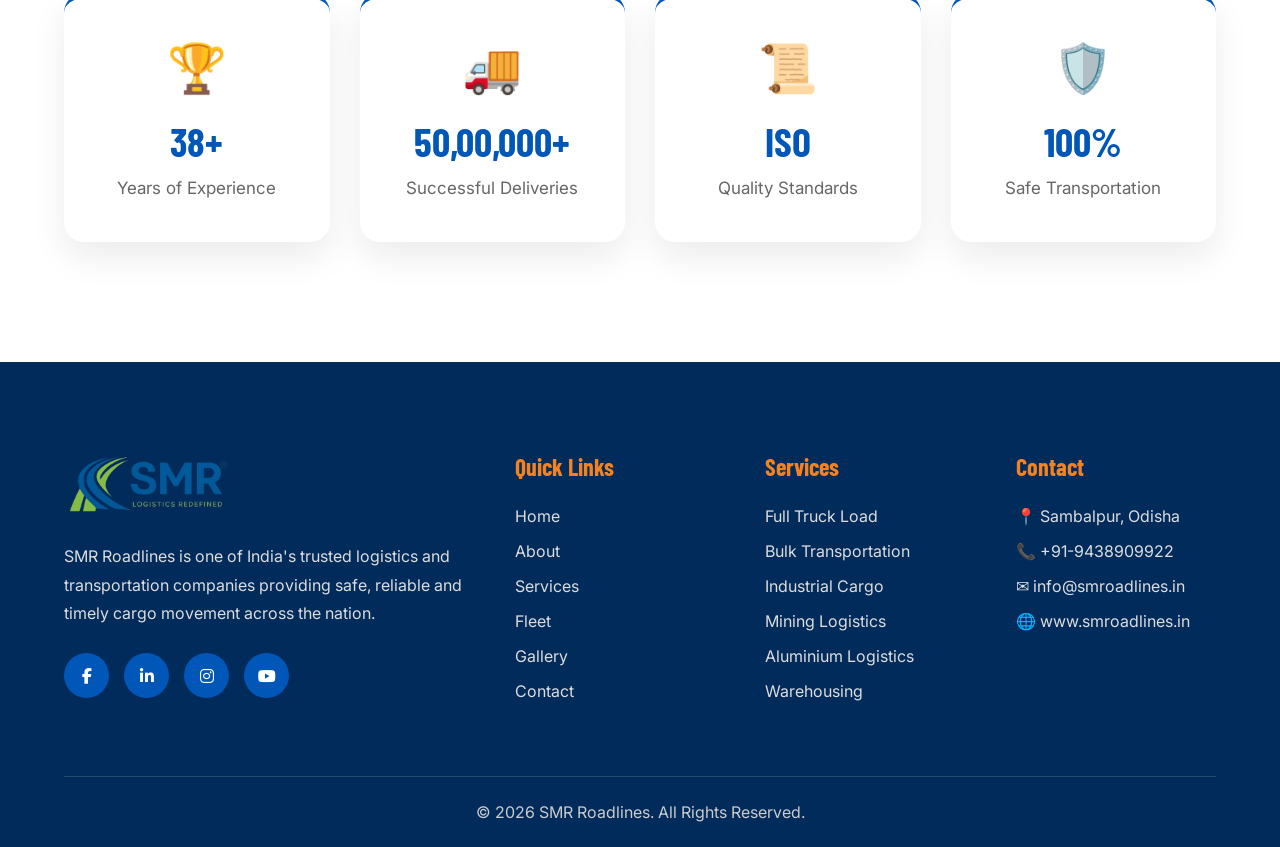
==== commit 6fc84f5e: "add new hero video" ====
--- a/index.html
+++ b/index.html
@@ -236,7 +236,7 @@
 
         <video autoplay muted loop playsinline>
 
-            <source src="videos/hero1.mp4" type="video/mp4">
+            <source src="videos/hero4.mp4" type="video/mp4">
 
         </video>
 
